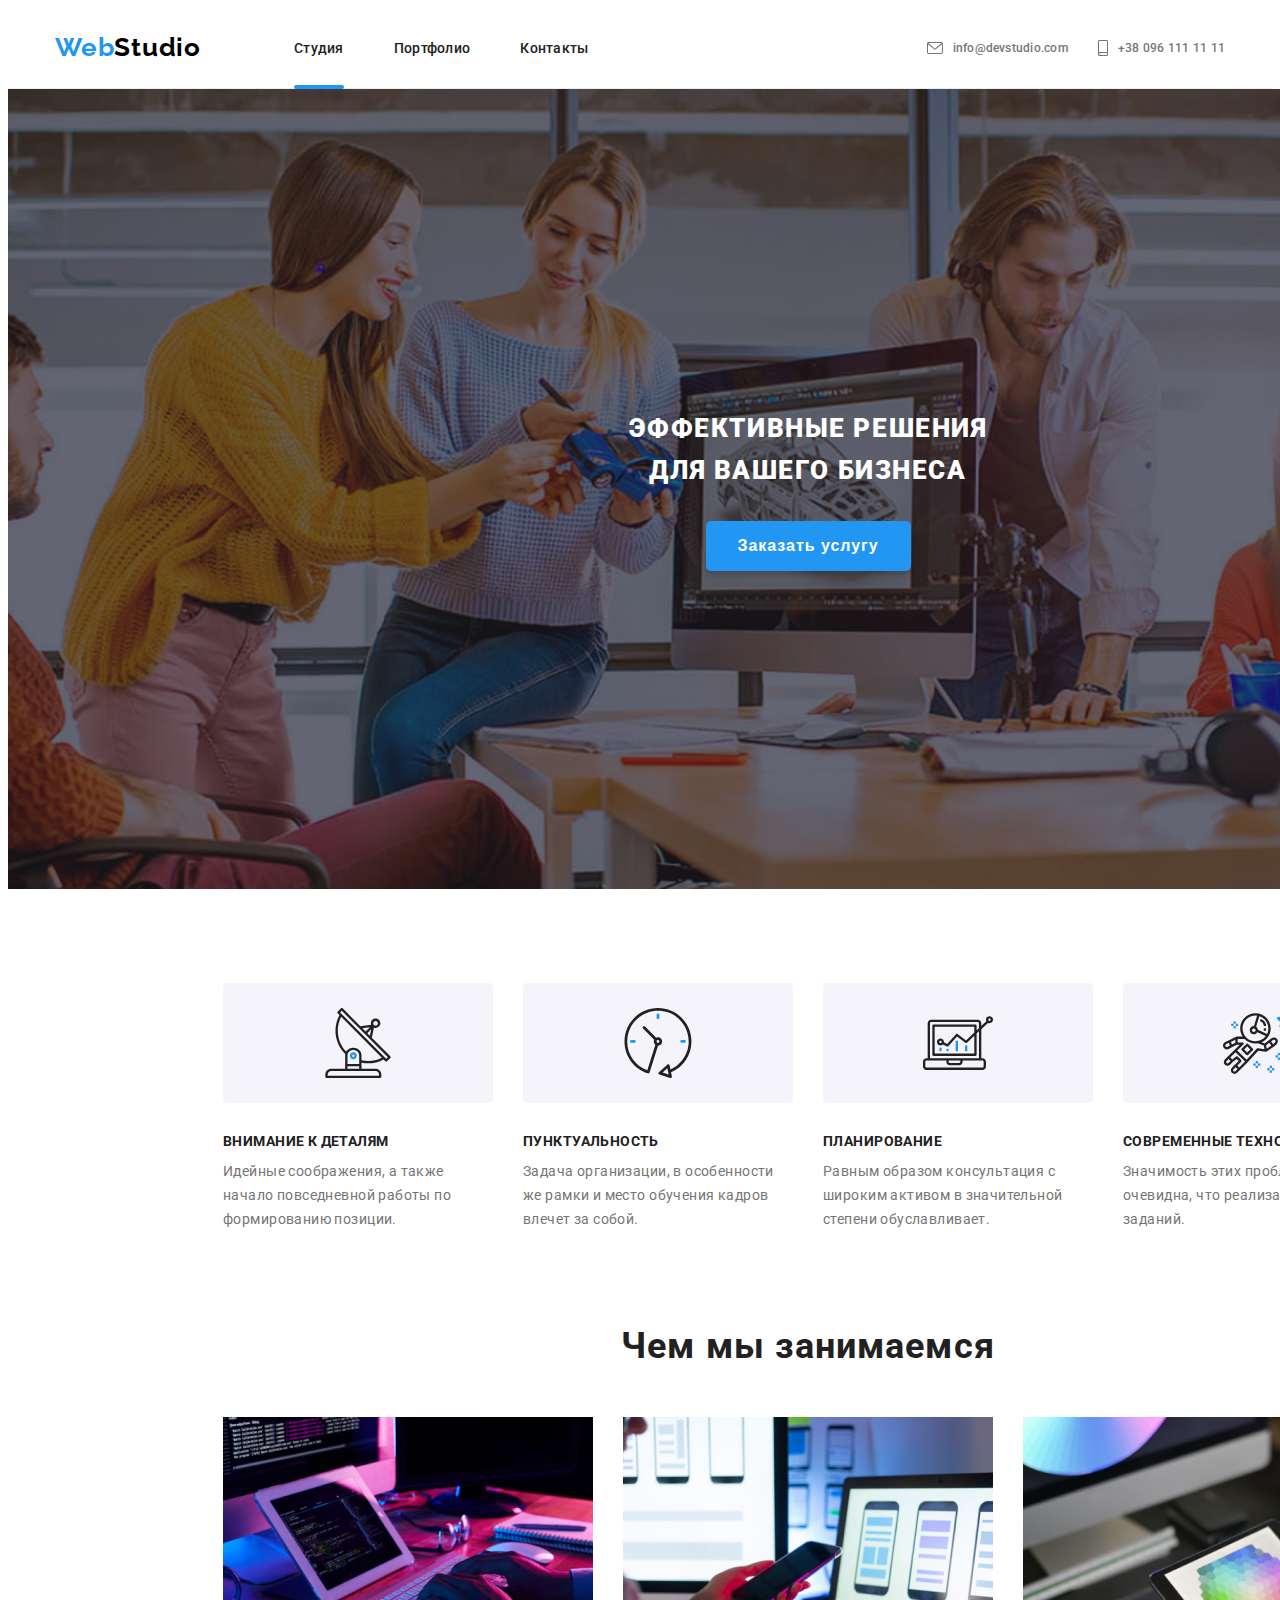
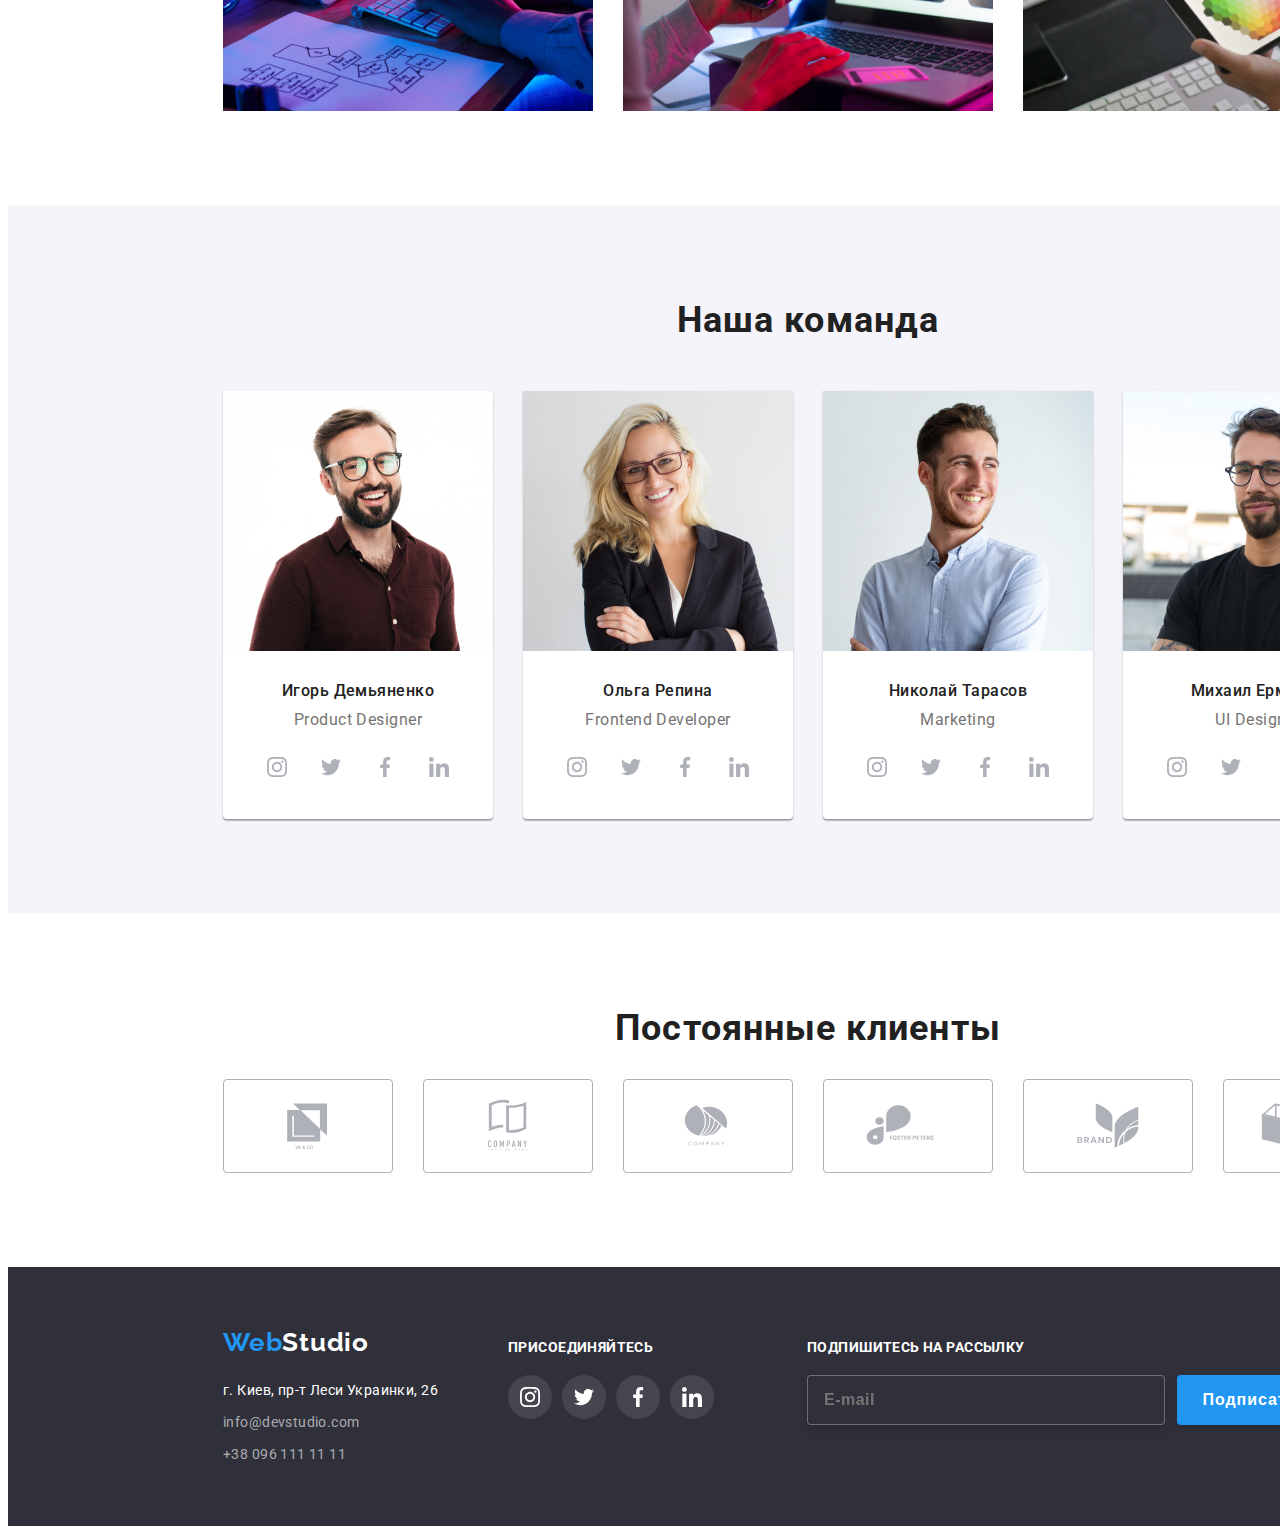
==== index.html @ dd19ccdd "2" ====
<!DOCTYPE html>
<html lang="ru">

<head>
    <meta charset="UTF-8">
    <meta http-equiv="X-UA-Compatible" content="IE=edge">
    <meta name="viewport" content="width=device-width, initial-scale=1.0">
    <title>Web Studio</title>
    <link rel="preconnect" href="https://fonts.googleapis.com">
    <link rel="preconnect" href="https://fonts.gstatic.com" crossorigin>
    <link
        href="https://fonts.googleapis.com/css2?family=Raleway:wght@700&family=Roboto:wght@400;500;700;900&display=swap"
        rel="stylesheet">
    <link rel="stylesheet" href="https://cdnjs.cloudflare.com/ajax/libs/modern-normalize/1.0.0/modern-normalize.min.css"
        integrity="sha512-ISS7cAi1PEhQ8jnbJpJZMd29NlhNj4AWYyLOSp2CE/CsHxTCu+r+t0D2yoJudVrd0/8fTVPUVDzY5Tvli75u/g=="
        crossorigin="anonymous" />
    <link rel="stylesheet" href="./css/main.min.css">

</head>

<body>
    <!-- =======================HEADER========================= -->
    <header class="header">
        <div class="header-nav container">
            <nav class="nav">
                <a href="./index.html" class="logo logo_theme_light">
                    <span class="logo__accent">
                        Web</span>Studio
                </a>
                <ul class="nav__list list">
                    <li class="nav__item">
                        <a href="./index.html" class="nav__link current">Студия</a>
                    </li>
                    <li class="nav__item">
                        <a href="./portfolio.html" class="nav__link">Портфолио</a>
                    </li>
                    <li class="nav__item">
                        <a href="#contact" class="nav__link">Контакты</a>
                    </li>
                </ul>
            </nav>
            <button type="button" class="nav-menu" data-menu-button>
                <svg class="nav-menu__icon">
                    <use href="./images/sprite.svg#icon-menu40px-mobile"></use>
                </svg>
            </button>
            <ul class="header-contact__list">
                <li class="header-contact__item">
                    <a href="mailto:info@devstudio.com" class="header-contact__link">
                        <svg class="header-contact__icon" width="16" height="12">
                            <use href="./images/sprite.svg#icon-mail"></use>
                        </svg>
                        info@devstudio.com
                    </a>
                </li>
                <li class="header-contact__item">
                    <a href="tel:+380961111111" class="header-contact__link">
                        <svg class="header-contact__icon" width="10" height="16">
                            <use href="./images/sprite.svg#icon-tel"></use>
                        </svg>
                        +38 096 111 11 11
                    </a>
                </li>
            </ul>
        </div>
        <div class="mobile-menu" data-menu>
            <button class="mobile-menu__close-button" type="button" data-menu-close>
                <svg class="mobile-menu__close-icon">
                    <use href="./images/sprite.svg#icon-close_40px"></use>
                </svg>
            </button>
            <ul class="mobile-menu__list">
                <li class="mobile-menu__item">
                    <a href="./index.html" class="mobile-menu__link">Студия</a>
                </li>
                <li class="mobile-menu__item">
                    <a href="./portfolio.html" class="mobile-menu__link">Портфолио</a>
                </li>
                <li class="mobile-menu__item">
                    <a href="#contact" class="mobile-menu__link">Контакты</a>
                </li>
            </ul>
            <ul class="mobile-contact__list">
                <li class="mobile-contact__item">
                    <a href="tel:+380961111111" class="mobile-contact__tel">
                        +38 096 111 11 11
                    </a>
                </li>
                <li class="mobile-contact__item">
                    <a href="mailto:info@devstudio.com" class="mobile-contact__mail">
                        info@devstudio.com
                    </a>
                </li>
                <li class="mobile-contact__item">
                    <div class="mobile-social">
                        <ul class="mobile-social__list">
                            <li class="mobile-social__item">
                                <a href="https://www.instagram.com/" target="_blank" rel="noreferrer noopener" class="mobile-social__link">
                                    <svg class="mobile-social__icon">
                                        <use href="./images/sprite.svg#icon-instagram"></use>
                                    </svg>
                                </a>
                            </li>
                            <li class="mobile-social__item">
                                <a href="https://twitter.com/" target="_blank" rel="noreferrer noopener" class="mobile-social__link">
                                    <svg class="mobile-social__icon">
                                        <use href="./images/sprite.svg#icon-twitter"></use>
                                    </svg>
                                </a>
                            </li>
                            <li class="mobile-social__item">
                                <a href="https://www.facebook.com/" target="_blank" rel="noreferrer noopener" class="mobile-social__link">
                                    <svg class="mobile-social__icon">
                                        <use href="./images/sprite.svg#icon-facebook"></use>
                                    </svg> </a>
                            </li>
                            <li class="mobile-social__item">
                                <a href="https://linkedin.com/" target="_blank" rel="noreferrer noopener" class="mobile-social__link">
                                    <svg class="mobile-social__icon">
                                        <use href="./images/sprite.svg#icon-linkedin"></use>
                                    </svg> </a>
                            </li>
                        </ul>
                    </div>
                </li>
            </ul>
            
        </div>
    </header>
    <main>
        <!-- ==========================HERO============================ -->
        <section class="hero section">
            <div class="order container">
                <h1 class="order__title">Эффективные решения<br>для вашего бизнеса</h1>
                <button type="button" class="order__button" data-modal-open>Заказать услугу</button>
            </div>
        </section>
        <!-- ========================CONTENT=============================== -->
        <section class="content section">
            <h2 class="visually-hidden">Prioriti</h2>
            <div class="priority container">
                <ul class="priority__list">
                    <li class="priority__item">
                        <div class="priority__icon">
                            <svg width="70" height="70">
                                <use href="./images/sprite.svg#icon-antenna"></use>
                            </svg>
                        </div>
                        <h3 class="priority__subtitle">Внимание к деталям</h3>
                        <p class="priority__text">Идейные соображения, а также начало повседневной работы по
                            формированию позиции.</p>
                    </li>
                    <li class="priority__item">
                        <div class="priority__icon">
                            <svg width="70" height="70">
                                <use href="./images/sprite.svg#icon-clock"></use>
                            </svg>
                        </div>
                        <h3 class="priority__subtitle">Пунктуальность</h3>
                        <p class="priority__text">Задача организации, в особенности же рамки и место обучения кадров
                            влечет за
                            собой.</p>
                    </li>
                    <li class="priority__item">
                        <div class="priority__icon">
                            <svg width="70" height="70">
                                <use href="./images/sprite.svg#icon-diagram"></use>
                            </svg>
                        </div>
                        <h3 class="priority__subtitle">Планирование</h3>
                        <p class="priority__text">Равным образом консультация с широким активом в значительной степени
                            обуславливает.</p>
                    </li>
                    <li class="priority__item">
                        <div class="priority__icon">
                            <svg width="70" height="70">
                                <use href="./images/sprite.svg#icon-astronaut"></use>
                            </svg>
                        </div>
                        <h3 class="priority__subtitle">Современные технологии</h3>
                        <p class="priority__text">Значимость этих проблем настолько очевидна, что реализация плановых
                            заданий.</p>
                    </li>
                </ul>
            </div>
        </section>
        <!-- ===================================WORK================================= -->
        <section class="work section">
            <div class="box container">
                <h4 class="box__title">Чем мы занимаемся</h4>
                <ul class="box__list">
                    <li class="box__item">
                        <img src="./images/desktop/work-1.jpg" alt="Верстка" width="370">
                        <p class="box__label">Десктопные приложения</p>
                    </li>
                    <li class="box__item">
                        <img src="./images/desktop/work-2.jpg" alt="Дизайн" width="370">
                        <p class="box__label">Мобильные приложения</p>
                    </li>
                    <li class="box__item">
                        <img src="./images/desktop/work-3.jpg" alt="Оформление" width="370">
                        <p class="box__label">Дизайнерские решения</p>
                    </li>
                </ul>
            </div>
        </section>
        <!-- ============================TEAM========================================= -->
        <section class="team section">
            <div class="card container">
                <h5 class="card__title">Наша команда</h5>
                <ul class="card__list">
                    <li class="card__item">
                        <img src="./images/desktop/team-1.jpg" alt="Product Designer" class="card__img">
                        <h6 class="card__subtitle">Игорь Демьяненко</h6>
                        <p class="card__text">Product Designer</p>
                        <div class="social-link">
                            <ul class="social-link__list">
                                <li class="social-link__item">
                                    <a href="https://www.instagram.com/" target="_blank" rel="noreferrer noopener"
                                        class="social-link__link">
                                        <svg class="social-link__icon">
                                            <use href="./images/sprite.svg#icon-instagram"></use>
                                        </svg>
                                    </a>
                                </li>
                                <li class="social-link__item">
                                    <a href="https://twitter.com/" target="_blank" rel="noreferrer noopener"
                                        class="social-link__link">
                                        <svg class="social-link__icon">
                                            <use href="./images/sprite.svg#icon-twitter"></use>
                                        </svg>
                                    </a>
                                </li>
                                <li class="social-link__item">
                                    <a href="https://www.facebook.com/" target="_blank" rel="noreferrer noopener"
                                        class="social-link__link">
                                        <svg class="social-link__icon">
                                            <use href="./images/sprite.svg#icon-facebook"></use>
                                        </svg> </a>
                                </li>
                                <li class="social-link__item">
                                    <a href="https://linkedin.com/" target="_blank" rel="noreferrer noopener"
                                        class="social-link__link">
                                        <svg class="social-link__icon">
                                            <use href="./images/sprite.svg#icon-linkedin"></use>
                                        </svg> </a>
                                </li>
                            </ul>
                        </div>
                    </li>
                    <li class="card__item">
                        <img src="./images/desktop/team-2.jpg" alt="Frontend Developer" class="card__img">
                        <h6 class="card__subtitle">Ольга Репина</h6>
                        <p class="card__text">Frontend Developer</p>
                        <div class="social-link">
                            <ul class="social-link__list">
                                <li class="social-link__item">
                                    <a href="https://www.instagram.com/" target="_blank" rel="noreferrer noopener"
                                        class="social-link__link social__link__instagram">
                                        <svg class="social-link__icon">
                                            <use href="./images/sprite.svg#icon-instagram"></use>
                                        </svg>
                                    </a>
                                </li>
                                <li class="social-link__item">
                                    <a href="https://twitter.com/" target="_blank" rel="noreferrer noopener"
                                        class="social-link__link social__link__twitter">
                                        <svg class="social-link__icon">
                                            <use href="./images/sprite.svg#icon-twitter"></use>
                                        </svg>
                                    </a>
                                </li>
                                <li class="social-link__item">
                                    <a href="https://www.facebook.com/" target="_blank" rel="noreferrer noopener"
                                        class="social-link__link social__link__facebook">
                                        <svg class="social-link__icon">
                                            <use href="./images/sprite.svg#icon-facebook"></use>
                                        </svg> </a>
                                </li>
                                <li class="social-link__item">
                                    <a href="https://linkedin.com/" target="_blank" rel="noreferrer noopener"
                                        class="social-link__link social__link__linkedin">
                                        <svg class="social-link__icon">
                                            <use href="./images/sprite.svg#icon-linkedin"></use>
                                        </svg> </a>
                                </li>
                            </ul>
                        </div>
                    </li>
                    <li class="card__item">
                        <img src="./images/desktop/team-3.jpg" alt="Marketing" class="card__img">
                        <h6 class="card__subtitle">Николай Тарасов</h6>
                        <p class="card__text">Marketing</p>
                        <div class="social-link">
                            <ul class="social-link__list">
                                <li class="social-link__item">
                                    <a href="https://www.instagram.com/" target="_blank" rel="noreferrer noopener"
                                        class="social-link__link social__link__instagram">
                                        <svg class="social-link__icon">
                                            <use href="./images/sprite.svg#icon-instagram"></use>
                                        </svg>
                                    </a>
                                </li>
                                <li class="social-link__item">
                                    <a href="https://twitter.com/" target="_blank" rel="noreferrer noopener"
                                        class="social-link__link social__link__twitter">
                                        <svg class="social-link__icon">
                                            <use href="./images/sprite.svg#icon-twitter"></use>
                                        </svg>
                                    </a>
                                </li>
                                <li class="social-link__item">
                                    <a href="https://www.facebook.com/" target="_blank" rel="noreferrer noopener"
                                        class="social-link__link social__link__facebook">
                                        <svg class="social-link__icon">
                                            <use href="./images/sprite.svg#icon-facebook"></use>
                                        </svg> </a>
                                </li>
                                <li class="social-link__item">
                                    <a href="https://linkedin.com/" target="_blank" rel="noreferrer noopener"
                                        class="social-link__link social__link__linkedin">
                                        <svg class="social-link__icon">
                                            <use href="./images/sprite.svg#icon-linkedin"></use>
                                        </svg> </a>
                                </li>
                            </ul>
                        </div>
                    </li>
                    <li class="card__item">
                        <img src="./images/desktop/team-4.jpg" alt="UI Designer" class="card__img">
                        <h6 class="card__subtitle">Михаил Ермаков</h6>
                        <p class="card__text">UI Designer</p>
                        <div class="social-link">
                            <ul class="social-link__list">
                                <li class="social-link__item">
                                    <a href="https://www.instagram.com/" target="_blank" rel="noreferrer noopener"
                                        class="social-link__link social__link__instagram">
                                        <svg class="social-link__icon">
                                            <use href="./images/sprite.svg#icon-instagram"></use>
                                        </svg>
                                    </a>
                                </li>
                                <li class="social-link__item">
                                    <a href="https://twitter.com/" target="_blank" rel="noreferrer noopener"
                                        class="social-link__link social__link__twitter">
                                        <svg class="social-link__icon">
                                            <use href="./images/sprite.svg#icon-twitter"></use>
                                        </svg>
                                    </a>
                                </li>
                                <li class="social-link__item">
                                    <a href="https://www.facebook.com/" target="_blank" rel="noreferrer noopener"
                                        class="social-link__link social__link__facebook">
                                        <svg class="social-link__icon">
                                            <use href="./images/sprite.svg#icon-facebook"></use>
                                        </svg> </a>
                                </li>
                                <li class="social-link__item">
                                    <a href="https://linkedin.com/" target="_blank" rel="noreferrer noopener"
                                        class="social-link__link social__link__linkedin">
                                        <svg class="social-link__icon">
                                            <use href="./images/sprite.svg#icon-linkedin"></use>
                                        </svg> </a>
                                </li>
                            </ul>
                        </div>
                    </li>
                </ul>
            </div>
        </section>
        <!-- ============================CUSTUMERS============================================ -->
        <section class="customers section">
            <div class="client container">
                <h5 class="client__title">Постоянные клиенты</h5>
                <ul class="client__list">
                    <li class="client__item">
                        <a href="" class="client__link" target="_blank" rel="noreferrer noopener">
                            <svg class="client__icon">
                                <use href="./images/sprite.svg#icon-client1"></use>
                            </svg>
                        </a>
                    </li>
                    <li class="client__item">
                        <a href="" class="client__link" target="_blank" rel="noreferrer noopener">
                            <svg class="client__icon">
                                <use href="./images/sprite.svg#icon-client2"></use>
                            </svg>
                        </a>
                    </li>
                    <li class="client__item">
                        <a href="" class="client__link" target="_blank" rel="noreferrer noopener">
                            <svg class="client__icon">
                                <use href="./images/sprite.svg#icon-client3"></use>
                            </svg>
                        </a>
                    </li>
                    <li class="client__item">
                        <a href="" class="client__link" target="_blank" rel="noreferrer noopener">
                            <svg class="client__icon">
                                <use href="./images/sprite.svg#icon-client4"></use>
                            </svg>
                        </a>
                    </li>
                    <li class="client__item">
                        <a href="" class="client__link" target="_blank" rel="noreferrer noopener">
                            <svg class="client__icon">
                                <use href="./images/sprite.svg#icon-client5"></use>
                            </svg>
                        </a>
                    </li>
                    <li class="client__item">
                        <a href="" class="client__link" target="_blank" rel="noreferrer noopener">
                            <svg class="client__icon">
                                <use href="./images/sprite.svg#icon-client6"></use>
                            </svg>
                        </a>
                    </li>
                </ul>
            </div>
        </section>
    </main>
    <!-- ============================FOOTER====================================== -->
    <footer class="footer section">
        <div class="footer-wrapper container">
            <div class="footer-contacts-wrapper">
                <div class="footer-contacts">
                    <a href="./index.html" class="logo logo_theme_dark">
                        <span class="logo__accent">Web</span>Studio
                    </a>
                    <address class="address">
                        <ul class="footer-contacts__list" id="contact">
                            <li class="footer-contacts__item">
                                г. Киев, пр-т Леси Украинки, 26
                            </li>
                            <li class="footer-contacts__item">
                                <a href="mailto:info@devstudio.com" class="footer-contacts__link">info@devstudio.com</a>
                            </li>
                            <li class="footer-contacts__item">
                                <a href="tel:+380961111111" class="footer-contacts__link">+38 096 111 11 11</a>
                            </li>
                        </ul>
                    </address>
                </div>
                <div class="footer-social-link">
                    <h3 class="footer-social-link__title">присоединяйтесь</h3>
                    <div class="footer-social">
                        <ul class="footer-social__list">
                            <li class="footer-social__item">
                                <a href="https://www.instagram.com/" target="_blank" rel="noreferrer noopener"
                                    class="footer-social__link">
                                    <svg class="footer-social__icon">
                                        <use href="./images/sprite.svg#icon-instagram"></use>
                                    </svg>
                                </a>
                            </li>
                            <li class="footer-social__item">
                                <a href="https://twitter.com/" target="_blank" rel="noreferrer noopener"
                                    class="footer-social__link">
                                    <svg class="footer-social__icon">
                                        <use href="./images/sprite.svg#icon-twitter"></use>
                                    </svg>
                                </a>
                            </li>
                            <li class="footer-social__item">
                                <a href="https://www.facebook.com/" target="_blank" rel="noreferrer noopener"
                                    class="footer-social__link">
                                    <svg class="footer-social__icon">
                                        <use href="./images/sprite.svg#icon-facebook"></use>
                                    </svg> </a>
                            </li>
                            <li class="footer-social__item">
                                <a href="https://linkedin.com/" target="_blank" rel="noreferrer noopener"
                                    class="footer-social__link">
                                    <svg class="footer-social__icon">
                                        <use href="./images/sprite.svg#icon-linkedin"></use>
                                    </svg> </a>
                            </li>
                        </ul>
                    </div>
                </div>
            </div>
            <div class="footer-subscribe">
                <form class="footer-subscribe__form">
                    <h3 class="footer-subscribe__title">Подпишитесь на рассылку</h3>
                    <div class="footer-subscribe__wrapper">
                        <input type="email" name="email" class="footer-subscribe__input" placeholder="E-mail"
                            id="user_email_sub" required>
                        <button type="submit" class="footer-subscribe__button">Подписаться
                            <svg class="footer-subscribe__icon">
                                <use href="./images/sprite.svg#icon-send"></use>
                            </svg>
                        </button>
                    </div>
                </form>
            </div>
        </div>
    </footer>
    <!-- ==================MODAL============================ -->
    <div class="backdrop is-hidden" data-modal>
        <a href="" class="backdrop-close" data-modal-close-link></a>
        <div class="modal">
            <button class="modal__button" data-modal-close>
                <svg class="modal__icon" width="11" height="11">
                    <use href="./images/sprite.svg#icon-x-close"></use>
                </svg>
            </button>
            <div class="contact-form">
                <form class="modal-form">
                    <b>Оставьте свои данные, мы вам перезвоним</b>
                    <label for="user_name" class="contact-form__label">
                        Имя
                        <span class="contact-form__wrapper">
                            <input type="text" name="firstName" class="contact-form__input" id="user_name" autofocus
                                required minlength="4">
                            <svg class="modal-form__icon">
                                <use href="./images/sprite.svg#icon-user"></use>
                            </svg>
                        </span>
                    </label>
                    <label for="user_phone" class="contact-form__label">
                        Телефон
                        <span class="contact-form__wrapper">
                            <input type="tel" name="phone" class="contact-form__input" id="user_phone" required
                                pattern="[0-9]{3}-[0-9]{3}-[0-9]{2}-[0-9]{2}" title="096-000-00-00">
                            <svg class="modal-form__icon" width="12" height="12">
                                <use href="./images/sprite.svg#icon-phone"></use>
                            </svg>
                        </span>
                    </label>
                    <label for="user_email" class="contact-form__label">
                        Почта
                        <span class="contact-form__wrapper">
                            <input type="email" name="email" class="contact-form__input" id="user_email">
                            <svg class="modal-form__icon" width="12" height="12">
                                <use href="./images/sprite.svg#icon-email"></use>
                            </svg>
                        </span>
                    </label>
                    <label for="user_text" class="contact-form__label">
                        Комментарий
                        <textarea name="user-message" class="contact-form__massege" placeholder="Введите текст"
                            id="user_text"></textarea>
                    </label>
                    <input type="checkbox" name="user-term" id="user-term" value="" class="modal-form-term visually-hidden">
                    <label for="user-term" class="modal-form-checkbox">
                        Соглашаюсь с рассылкой и принимаю&nbsp;<a href="" class="term">Условия договора</a>
                    </label>
                    <button type="submit" class="button-form">Отправить</button>
                </form>
            </div>
        </div>
    </div>
    <script src="./js/modal.js"></script>
    <script src="./js/mobile-menu.js"></script>

</body>

</html>
---- css/main.min.css ----
:root{--brand-color: #2196F3;--title-text-color: #212121;--primary-text-color: #757575;--secondary-text-color: #212121;--primary-bg-color: #ffffff;--logo-font-family: "Raleway";--primary-font-family: "Roboto";--transition-property: 300ms cubic-bezier(0.4, 0, 0.2, 1)}.visually-hidden{position:absolute !important;clip:rect(1px 1px 1px 1px);clip:rect(1px, 1px, 1px, 1px);padding:0 !important;border:0 !important;height:1px !important;width:1px !important;overflow:hidden}*,*::before,*::after{-webkit-box-sizing:border-box;box-sizing:border-box}body{background-color:var(--primary-bg-color);font-family:"Roboto",sans-serif;font-weight:400;font-size:14px;line-height:1.7142857143;letter-spacing:.03em}img{display:block;max-width:100%}h1,h2,h3,h4,h5,h6,p{margin:0px;padding:0px;color:var(--primary-text-color)}a{text-decoration:none}ul{list-style:none;margin:0px;padding:0px}.list{list-style:none}.section{min-width:320px;margin:0 auto;padding:0}@media screen and (min-width: 480px){.section{width:480px}}@media screen and (min-width: 768px){.section{width:768px}}@media screen and (min-width: 1200px){.section{width:1600px}}.container{min-width:320px;margin:0 auto;padding-left:15px;padding-right:15px}@media screen and (min-width: 480px){.container{width:480px}}@media screen and (min-width: 768px){.container{width:768px}}@media screen and (min-width: 1200px){.container{width:1200px}}.logo{cursor:default;font-family:var(--logo-font-family);font-weight:700;font-size:24px;line-height:1.1666666667;letter-spacing:.03em;text-decoration:none}.logo_theme_light{color:#000}.logo_theme_dark{color:#fff}.logo__accent{color:var(--brand-color)}@media screen and (min-width: 1200px){.logo{font-weight:700;font-size:26px;line-height:1.1923076923;letter-spacing:.03em}}.backdrop{position:fixed;top:0;left:0;width:100%;height:100%;background-color:rgba(0,0,0,.4);z-index:5;-webkit-transition:all 400ms linear;transition:all 400ms linear}.backdrop-close{position:fixed;top:0;bottom:0;left:0;right:0}.modal{width:100%;max-width:450px;height:609px;padding:40px;position:absolute;top:50%;left:50%;-webkit-transform:translate(-50%, -50%);transform:translate(-50%, -50%);background:#fff;-webkit-box-shadow:0px 1px 3px rgba(0,0,0,.12),0px 1px 1px rgba(0,0,0,.14),0px 2px 1px rgba(0,0,0,.2);box-shadow:0px 1px 3px rgba(0,0,0,.12),0px 1px 1px rgba(0,0,0,.14),0px 2px 1px rgba(0,0,0,.2);border-radius:4px}@media screen and (min-width: 1200px){.modal{max-width:528px;height:581px}}.modal__button{display:-webkit-box;display:-ms-flexbox;display:flex;-webkit-box-pack:center;-ms-flex-pack:center;justify-content:center;-webkit-box-align:center;-ms-flex-align:center;align-items:center;position:absolute;top:8px;right:8px;width:30px;height:30px;border-radius:50%;background:#fff;border:1px solid rgba(0,0,0,.1);cursor:pointer}.is-hidden{opacity:0;visibility:hidden;pointer-events:none}.modal-form{display:-webkit-box;display:-ms-flexbox;display:flex;-webkit-box-orient:vertical;-webkit-box-direction:normal;-ms-flex-direction:column;flex-direction:column}.modal-form b{margin-bottom:12px;font-weight:700;font-size:20px;line-height:1.5;letter-spacing:.03em;text-align:center;color:var(--title-text-color)}.modal-form__icon{fill:#000;width:18px;height:18px;position:absolute;top:50%;left:15px;-webkit-transform:translateY(-50%);transform:translateY(-50%);-webkit-transition:fill 250ms linear;transition:fill 250ms linear}.contact-form{display:-webkit-box;display:-ms-flexbox;display:flex;-webkit-box-orient:vertical;-webkit-box-direction:normal;-ms-flex-direction:column;flex-direction:column}.contact-form__label{font-weight:400;font-size:12px;line-height:1.1666666667;letter-spacing:.01em;margin-bottom:10px;color:#757575}.contact-form__wrapper{display:block;position:relative;margin-top:4px}.contact-form__input{width:100%;height:40px;padding-left:42px;border:1px solid rgba(33,33,33,.2);border-radius:4px;-webkit-transition:border-color 250ms linear;transition:border-color 250ms linear;cursor:pointer}.contact-form__input:focus{outline:none;border-color:var(--brand-color)}.contact-form__input:focus+.modal-form__icon{fill:var(--brand-color)}.contact-form__massege{width:100%;height:120px;resize:none;margin-top:4px;padding:12px 16px;border:1px solid rgba(33,33,33,.2);border-radius:4px;-webkit-transition:border-color 250ms linear;transition:border-color 250ms linear}.contact-form__massege::-webkit-input-placeholder{color:rgba(117,117,117,.5)}.contact-form__massege::-moz-placeholder{color:rgba(117,117,117,.5)}.contact-form__massege:-ms-input-placeholder{color:rgba(117,117,117,.5)}.contact-form__massege::-ms-input-placeholder{color:rgba(117,117,117,.5)}.contact-form__massege::placeholder{color:rgba(117,117,117,.5)}.contact-form__massege:focus{outline:none;border-color:var(--brand-color)}.modal-form-checkbox{display:-webkit-box;display:-ms-flexbox;display:flex;-ms-flex-wrap:nowrap;flex-wrap:nowrap;-webkit-box-align:center;-ms-flex-align:center;align-items:center;text-align:center;font-weight:400;font-size:10px;line-height:1.2;letter-spacing:.01em;color:#757575;min-width:310px}@media screen and (min-width: 380px){.modal-form-checkbox{-webkit-box-pack:center;-ms-flex-pack:center;justify-content:center}}@media screen and (min-width: 768px){.modal-form-checkbox{font-weight:400;font-size:12px;line-height:1.1666666667;letter-spacing:.03em}}@media screen and (min-width: 1200px){.modal-form-checkbox{font-weight:400;font-size:14px;line-height:1.7142857143;letter-spacing:.03em}}.modal-form-checkbox:hover{color:var(--brand-color)}.modal-form-checkbox::before{content:"";display:inline-block;width:16px;height:16px;margin-right:8px;border:1px solid #000;border-radius:2px;cursor:pointer}.modal-form-term:checked+.modal-form-checkbox::before{background-image:url("../images/icon-check.svg");background-position:center;background-size:contain;background-color:var(--brand-color);border-color:var(--brand-color)}.modal-form-term:focus+.modal-form-checkbox::before,.modal-form-term:hover+.modal-form-checkbox::before{-webkit-box-shadow:0 0 2px var(--brand-color);box-shadow:0 0 2px var(--brand-color)}.term{color:var(--brand-color);position:relative;font-weight:400;font-size:10px;line-height:1.2;letter-spacing:.01em;text-decoration:underline}@media screen and (min-width: 768px){.term{font-weight:400;font-size:12px;line-height:1.1666666667;letter-spacing:.03em}}@media screen and (min-width: 1200px){.term{font-weight:400;font-size:14px;line-height:1.7142857143;letter-spacing:.03em}}.button-form{margin-top:31px;width:200px;height:50px;-ms-flex-item-align:center;align-self:center;background-color:#188ce8;-webkit-box-shadow:0px 4px 4px rgba(0,0,0,.15);box-shadow:0px 4px 4px rgba(0,0,0,.15);border-radius:4px;border:none;-webkit-box-shadow:0 7px #a5a5a5;box-shadow:0 7px #a5a5a5;font-weight:700;font-size:16px;line-height:1.875;letter-spacing:.06em;color:#fff;-webkit-transition:-webkit-transform var(--transition-property);transition:-webkit-transform var(--transition-property);transition:transform var(--transition-property);transition:transform var(--transition-property), -webkit-transform var(--transition-property);-webkit-transition:-webkit-box-shadow var(--transition-property);transition:-webkit-box-shadow var(--transition-property);transition:box-shadow var(--transition-property);transition:box-shadow var(--transition-property), -webkit-box-shadow var(--transition-property)}.button-form:hover{background-color:#0981e4}.button-form:active{background-color:#0981e4;-webkit-box-shadow:0 5px #666;box-shadow:0 5px #666;-webkit-transform:translateY(3px);transform:translateY(3px)}.header{border-bottom:1px solid #ececec}.header-nav{padding-top:10px;padding-bottom:10px;display:-webkit-box;display:-ms-flexbox;display:flex;-webkit-box-align:center;-ms-flex-align:center;align-items:center;-webkit-box-pack:justify;-ms-flex-pack:justify;justify-content:space-between}.nav__list{display:none}.header-contact__list{display:none}.nav-menu{border:0;background-color:#fff;padding:0}.nav-menu__icon{border:0;width:40px;height:40px}.nav-menu:hover .nav-menu__icon{fill:var(--brand-color)}.mobile-menu{position:fixed;top:0;left:0;width:100vw;height:100vh;background-color:#fff;padding:48px 40px;display:-webkit-box;display:-ms-flexbox;display:flex;-webkit-box-orient:vertical;-webkit-box-direction:normal;-ms-flex-direction:column;flex-direction:column;-webkit-box-pack:justify;-ms-flex-pack:justify;justify-content:space-between;-webkit-transform:translateY(-200%);transform:translateY(-200%);-webkit-transition:-webkit-transform 250ms linear;transition:-webkit-transform 250ms linear;transition:transform 250ms linear;transition:transform 250ms linear, -webkit-transform 250ms linear}.mobile-menu__close-button{position:absolute;top:10px;right:15px;border:0;background-color:#fff;padding:0}.mobile-menu__close-icon{border:0;width:40px;height:40px}.mobile-menu__close-button:hover .mobile-menu__close-icon{fill:var(--brand-color)}.mobile-menu__list{display:-webkit-box;display:-ms-flexbox;display:flex;-webkit-box-orient:vertical;-webkit-box-direction:normal;-ms-flex-direction:column;flex-direction:column;gap:32px}.mobile-menu__link{font-weight:500;font-size:40px;line-height:1.175;letter-spacing:.02em;color:var(--secondary-text-color)}.mobile-menu__link:hover{color:var(--brand-color)}.is-open{-webkit-transform:translateY(0);transform:translateY(0)}.mobile-contact__list{display:-webkit-box;display:-ms-flexbox;display:flex;-webkit-box-orient:vertical;-webkit-box-direction:normal;-ms-flex-direction:column;flex-direction:column;gap:32px;padding-bottom:10%}.mobile-contact__item{font-weight:500;font-size:24px;line-height:1.1666666667;letter-spacing:.02em;max-width:480px;min-width:300px}.mobile-contact__tel{font-weight:400;font-size:34px;line-height:1.1764705882;letter-spacing:.02em;color:var(--brand-color)}.mobile-contact__mail{color:var(--primary-text-color)}.mobile-social__list{display:-webkit-box;display:-ms-flexbox;display:flex;-ms-flex-pack:distribute;justify-content:space-around}.mobile-social__link{display:-webkit-box;display:-ms-flexbox;display:flex;-webkit-box-pack:center;-ms-flex-pack:center;justify-content:center;-webkit-box-align:center;-ms-flex-align:center;align-items:center;width:44px;height:44px;border-radius:50%;border:1px solid var(--brand-color)}.mobile-social__icon{width:27px;height:27px;fill:var(--brand-color)}@media screen and (min-width: 768px){.mobile-menu{display:none}.nav-menu{display:none}.header{padding-top:0px;padding-bottom:0px}.header-nav{padding-top:21px;padding-bottom:21px}.nav{display:-webkit-box;display:-ms-flexbox;display:flex;-webkit-box-pack:space-evenly;-ms-flex-pack:space-evenly;justify-content:space-evenly}.nav__list{display:-webkit-box;display:-ms-flexbox;display:flex;-ms-flex-wrap:nowrap;flex-wrap:nowrap;-webkit-box-pack:space-evenly;-ms-flex-pack:space-evenly;justify-content:space-evenly;gap:50px;-webkit-box-align:center;-ms-flex-align:center;align-items:center;padding-left:88px}.nav__link{position:relative;font-weight:500;font-size:14px;line-height:1.1428571429;letter-spacing:.02em;color:var(--title-text-color);-webkit-transition:color var(--transition-property);transition:color var(--transition-property)}.nav__link:hover,.nav__link:focus{color:var(--brand-color)}.current::after{content:"";position:absolute;left:0;top:46px;display:block;width:100%;height:4px;border-radius:2px;background-color:var(--brand-color)}.header-contact__list{display:-webkit-box;display:-ms-flexbox;display:flex;-webkit-box-orient:vertical;-webkit-box-direction:normal;-ms-flex-direction:column;flex-direction:column;-webkit-box-pack:space-evenly;-ms-flex-pack:space-evenly;justify-content:space-evenly;gap:10px;-webkit-box-align:start;-ms-flex-align:start;align-items:flex-start}.header-contact__item{display:-webkit-box;display:-ms-flexbox;display:flex;-webkit-box-align:baseline;-ms-flex-align:baseline;align-items:baseline;-webkit-box-pack:center;-ms-flex-pack:center;justify-content:center;text-decoration:none}.header-contact__link{display:-webkit-box;display:-ms-flexbox;display:flex;-webkit-box-align:center;-ms-flex-align:center;align-items:center;font-weight:500;font-size:12px;line-height:1.1666666667;letter-spacing:.02em;color:#757575;fill:#757575;-webkit-transition:color var(--transition-property);transition:color var(--transition-property)}.header-contact__link:hover,.header-contact__link:focus{color:var(--brand-color);fill:var(--brand-color)}.header-contact__icon{margin-right:8px}}@media screen and (min-width: 1200px){.header-nav{padding-top:24px;padding-bottom:25px}.nav__list{padding-left:93px}.current::after{top:45px}.header-contact__list{-webkit-box-orient:horizontal;-webkit-box-direction:normal;-ms-flex-direction:row;flex-direction:row;gap:30px;-webkit-box-align:center;-ms-flex-align:center;align-items:center}.header-contact__icon{margin-right:10px}}.hero{background:rgba(47,48,58,.4);background-image:-webkit-gradient(linear, left top, right top, from(rgba(47, 48, 58, 0.4)), to(rgba(47, 48, 58, 0.4))),url(.././images/desktop/hero.jpg);background-image:linear-gradient(to right, rgba(47, 48, 58, 0.4), rgba(47, 48, 58, 0.4)),url(.././images/desktop/hero.jpg);background-size:cover;background-position:center;text-align:center}.order{display:block;text-align:center;padding-top:118px;padding-bottom:118px}.order__title{color:#fff;font-weight:900;font-size:26px;line-height:1.6153846154;letter-spacing:.06em;text-transform:uppercase}.order__button{margin-top:30px;padding-top:10px;padding-bottom:10px;padding-left:32px;padding-right:32px;border:0;background:var(--brand-color);-webkit-box-shadow:0px 4px 4px rgba(0,0,0,.15);box-shadow:0px 4px 4px rgba(0,0,0,.15);border-radius:5px;cursor:pointer;color:#fff;font-weight:700;font-size:16px;line-height:1.875;letter-spacing:.06em;-webkit-transition-property:-webkit-transform;transition-property:-webkit-transform;transition-property:transform;transition-property:transform, -webkit-transform;-webkit-transition-duration:300ms;transition-duration:300ms}.order__button:hover,.order__button:focus{-webkit-transform:scale(1.1);transform:scale(1.1)}@media screen and (min-width: 1200px){.hero{padding-top:200px;padding-bottom:200px;margin-bottom:47px}}.content{margin-top:60px}.priority__list{display:-webkit-box;display:-ms-flexbox;display:flex;-webkit-box-orient:vertical;-webkit-box-direction:normal;-ms-flex-direction:column;flex-direction:column;gap:30px}.priority__item{display:block}.priority__icon{display:-webkit-box;display:-ms-flexbox;display:flex;-webkit-box-pack:center;-ms-flex-pack:center;justify-content:center;-webkit-box-align:center;-ms-flex-align:center;align-items:center;width:100%;height:120px;margin-bottom:30px;-o-object-fit:none;object-fit:none;border-radius:4px;background:#f5f4fa}.priority__subtitle{margin-top:0;margin-bottom:10px;font-weight:700;font-size:14px;line-height:1.1428571429;letter-spacing:.03em;text-align:center;text-transform:uppercase;color:var(--title-text-color)}@media screen and (min-width: 768px){.priority__list{-webkit-box-orient:horizontal;-webkit-box-direction:normal;-ms-flex-direction:row;flex-direction:row;-ms-flex-wrap:wrap;flex-wrap:wrap;gap:30px}.priority__item{width:calc((100% - 30px)/2)}.priority__item:nth-child(2n){margin-right:0px}.priority__subtitle{text-align:start}}@media screen and (min-width: 1200px){.content{margin-top:94px}.priority__list{display:-webkit-box;display:-ms-flexbox;display:flex;-webkit-box-orient:horizontal;-webkit-box-direction:normal;-ms-flex-direction:row;flex-direction:row;-ms-flex-wrap:nowrap;flex-wrap:nowrap}.priority__item{display:block;width:calc((100% - 90px)/4)}.priority__item:nth-child(4n){margin-right:0px}}.work{display:none}@media screen and (min-width: 1200px){.work{display:block;margin-top:94px}.box__title{margin-bottom:50px;font-weight:700;font-size:36px;line-height:1.1666666667;letter-spacing:.03em;text-align:center;color:var(--title-text-color)}.box__list{display:-webkit-box;display:-ms-flexbox;display:flex;-ms-flex-wrap:nowrap;flex-wrap:nowrap;gap:30px}.box__item{position:relative;overflow:hidden;z-index:1}.box__label{position:absolute;bottom:0;left:0;margin:0;padding-top:27px;padding-bottom:27px;width:100%;z-index:2;-webkit-transform:translateY(100%);transform:translateY(100%);-webkit-transition:-webkit-transform 500ms cubic-bezier(0.4, 0, 0.2, 1);transition:-webkit-transform 500ms cubic-bezier(0.4, 0, 0.2, 1);transition:transform 500ms cubic-bezier(0.4, 0, 0.2, 1);transition:transform 500ms cubic-bezier(0.4, 0, 0.2, 1), -webkit-transform 500ms cubic-bezier(0.4, 0, 0.2, 1);text-align:center;line-height:16px;text-align:center;letter-spacing:.03em;text-transform:uppercase;background-color:rgba(47,48,58,.8);color:#fff}.box__list:hover .box__label{-webkit-transform:translateY(0);transform:translateY(0)}}.team{background-color:#f5f4fa;background-position:center;margin-top:60px}.card{padding-top:60px;padding-bottom:60px}.card__title{font-weight:700;font-size:36px;line-height:1.1666666667;letter-spacing:.03em;text-align:center;color:var(--title-text-color)}.card__list{margin-top:30px;display:-webkit-box;display:-ms-flexbox;display:flex;-webkit-box-orient:vertical;-webkit-box-direction:normal;-ms-flex-direction:column;flex-direction:column;gap:30px}.card__item{display:block;text-align:center;max-width:100%;background:#fff;-webkit-box-shadow:0px 1px 3px rgba(0,0,0,.12),0px 1px 1px rgba(0,0,0,.14),0px 2px 1px rgba(0,0,0,.2);box-shadow:0px 1px 3px rgba(0,0,0,.12),0px 1px 1px rgba(0,0,0,.14),0px 2px 1px rgba(0,0,0,.2);border-radius:0px 0px 4px 4px}.card__img{-o-object-fit:cover;object-fit:cover;width:450px;height:460px}.card__subtitle{margin-top:30px;margin-bottom:10px;font-weight:500;font-size:16px;line-height:1.1875;letter-spacing:.03em;color:var(--title-text-color)}.card__text{font-weight:400;font-size:16px;line-height:1.1875;letter-spacing:.03em;color:var(--primary-text-color)}.social-link{display:-webkit-box;display:-ms-flexbox;display:flex;-webkit-box-pack:center;-ms-flex-pack:center;justify-content:center;margin-top:16px;margin-bottom:24px}.social-link__list{display:-webkit-box;display:-ms-flexbox;display:flex;margin:0px;gap:10px;-webkit-box-pack:center;-ms-flex-pack:center;justify-content:center}.social-link__link{display:-webkit-box;display:-ms-flexbox;display:flex;-webkit-box-pack:center;-ms-flex-pack:center;justify-content:center;-webkit-box-align:center;-ms-flex-align:center;align-items:center;width:44px;height:44px;border-radius:50%;-webkit-transition:background-color var(--transition-property);transition:background-color var(--transition-property)}.social-link__link:hover,.social-link__link:focus{background-color:var(--brand-color)}.social-link__icon{fill:#afb1b8;width:20px;height:20px;-webkit-transition:fill var(--transition-property);transition:fill var(--transition-property)}.social-link__link:hover .social-link__icon,.social-link__link:focus .social-link__icon{fill:#fff}@media screen and (min-width: 768px){.card__list{-webkit-box-orient:horizontal;-webkit-box-direction:normal;-ms-flex-direction:row;flex-direction:row;-ms-flex-wrap:wrap;flex-wrap:wrap}.card__item{width:calc((100% - 60px)/2)}.card__item:nth-child(2n){margin-right:0px}}@media screen and (min-width: 1200px){.team{margin-top:94px}.card{padding-top:94px;padding-bottom:94px}.card__list{margin-top:50px;-webkit-box-orient:horizontal;-webkit-box-direction:normal;-ms-flex-direction:row;flex-direction:row;-ms-flex-wrap:nowrap;flex-wrap:nowrap}.card__item{width:calc((100% - 90px)/4)}.card__item:nth-child(4n){margin-right:0px}.card__img{width:270px;height:260px}.social-link{display:block;margin-bottom:30px}}.customers{background-color:#fff;background-position:center}.client{margin-top:60px;margin-bottom:60px}.client__title{font-weight:700;font-size:36px;line-height:1.1666666667;letter-spacing:.03em;text-align:center;color:var(--title-text-color)}.client__list{margin-top:30px;display:-webkit-box;display:-ms-flexbox;display:flex;-ms-flex-wrap:wrap;flex-wrap:wrap;gap:30px}.client__item{display:block;border:1px solid #afb1b8;border-radius:4px;padding-left:32px;padding-right:32px;padding-top:16px;padding-bottom:16px;cursor:pointer;width:calc((100% - 30px)/2)}.client__item:nth-child(2n){margin-right:0px}.client__item:hover,.client__item:focus{border:1px solid var(--brand-color)}.client__link{display:-webkit-box;display:-ms-flexbox;display:flex;-webkit-box-pack:center;-ms-flex-pack:center;justify-content:center;-webkit-box-align:center;-ms-flex-align:center;align-items:center}.client__icon{width:106px;height:60px;fill:#afb1b8;-webkit-transition:fill var(--transition-property);transition:fill var(--transition-property)}.client__item:hover .client__icon,.client__item:focus .client__icon{fill:var(--brand-color)}@media screen and (min-width: 768px){.client__item{width:calc((100% - 60px)/3)}.client__item:nth-child(3n){margin-right:0px}}@media screen and (min-width: 1200px){.client{margin-top:94px;margin-bottom:94px}.client__item{-webkit-transition-property:-webkit-transform;transition-property:-webkit-transform;transition-property:transform;transition-property:transform, -webkit-transform;-webkit-transition-duration:300ms;transition-duration:300ms;width:calc((100% - 150px)/6)}.client__item:nth-child(6n){margin-right:0px}.client__item:hover,.client__item:focus{-webkit-transform:scale(1.1);transform:scale(1.1)}}.footer{padding-top:60px;padding-bottom:60px;background-color:#2f303a;background-position:center}.footer-wrapper{display:-webkit-box;display:-ms-flexbox;display:flex;-webkit-box-orient:vertical;-webkit-box-direction:normal;-ms-flex-direction:column;flex-direction:column;gap:60px}.footer-contacts-wrapper{display:-webkit-box;display:-ms-flexbox;display:flex;-webkit-box-orient:vertical;-webkit-box-direction:normal;-ms-flex-direction:column;flex-direction:column;gap:60px}.footer-contacts{display:-webkit-box;display:-ms-flexbox;display:flex;-webkit-box-orient:vertical;-webkit-box-direction:normal;-ms-flex-direction:column;flex-direction:column;-webkit-box-align:center;-ms-flex-align:center;align-items:center}.footer-contacts__list{margin-top:20px;display:-webkit-box;display:-ms-flexbox;display:flex;-webkit-box-orient:vertical;-webkit-box-direction:normal;-ms-flex-direction:column;flex-direction:column;-webkit-box-align:center;-ms-flex-align:center;align-items:center;gap:8px}.footer-contacts__item{text-decoration:none;font-style:normal;letter-spacing:.03em;color:#fff}.footer-contacts__link{color:rgba(255,255,255,.6)}.footer-social-link{display:-webkit-box;display:-ms-flexbox;display:flex;-webkit-box-orient:vertical;-webkit-box-direction:normal;-ms-flex-direction:column;flex-direction:column;-webkit-box-align:center;-ms-flex-align:center;align-items:center}.footer-social-link__title{font-weight:700;font-size:14px;line-height:1.1428571429;letter-spacing:.03em;text-transform:uppercase;color:#fff}.footer-social__list{display:-webkit-box;display:-ms-flexbox;display:flex;-webkit-box-pack:justify;-ms-flex-pack:justify;justify-content:space-between;width:206px;margin-top:20px}.footer-social__link{display:-webkit-box;display:-ms-flexbox;display:flex;-webkit-box-pack:center;-ms-flex-pack:center;justify-content:center;-webkit-box-align:center;-ms-flex-align:center;align-items:center;width:44px;height:44px;border-radius:50%;background:rgba(255,255,255,.1);-webkit-transition:background-color var(--transition-property);transition:background-color var(--transition-property)}.footer-social__link:hover,.footer-social__link:focus{background:var(--brand-color)}.footer-social__icon{width:20px;height:20px;fill:#fff}.footer-subscribe__title{font-weight:700;font-size:14px;line-height:1.1428571429;letter-spacing:.03em;text-align:center;text-transform:uppercase;color:#fff}.footer-subscribe__wrapper{display:-webkit-box;display:-ms-flexbox;display:flex;-webkit-box-orient:vertical;-webkit-box-direction:normal;-ms-flex-direction:column;flex-direction:column;-webkit-box-align:center;-ms-flex-align:center;align-items:center;gap:20px}.footer-subscribe__input{width:100%;height:50px;margin-top:20px;padding-left:16px;padding-top:15px;padding-bottom:15px;border:1px solid rgba(255,255,255,.3);-webkit-filter:drop-shadow(0px 4px 4px rgba(0, 0, 0, 0.15));filter:drop-shadow(0px 4px 4px rgba(0, 0, 0, 0.15));border-radius:4px;background-color:#2f303a;font-weight:700;font-size:16px;line-height:1.25;letter-spacing:.03em;color:#fff}.footer-subscribe__input:focus,.footer-subscribe__input:hover{outline:none;border-color:var(--brand-color)}.footer-subscribe__button{width:200px;height:50px;display:-webkit-box;display:-ms-flexbox;display:flex;-webkit-box-align:center;-ms-flex-align:center;align-items:center;-webkit-box-pack:center;-ms-flex-pack:center;justify-content:center;text-align:center;background-color:var(--brand-color);border:0;-webkit-box-shadow:0px 4px 4px rgba(0,0,0,.15);box-shadow:0px 4px 4px rgba(0,0,0,.15);border-radius:4px;font-weight:700;font-size:16px;line-height:1.875;letter-spacing:.06em;color:#fff;-webkit-transition:-webkit-transform var(--transition-property);transition:-webkit-transform var(--transition-property);transition:transform var(--transition-property);transition:transform var(--transition-property), -webkit-transform var(--transition-property)}.footer-subscribe__button:hover{background-color:#0981e4}.footer-subscribe__button:active{background-color:#0981e4;-webkit-box-shadow:0 2px #666;box-shadow:0 2px #666;-webkit-transform:translateY(3px);transform:translateY(3px)}.footer-subscribe__icon{width:24px;height:24px;margin-left:10px}@media screen and (min-width: 768px){.footer-contacts-wrapper{-webkit-box-orient:horizontal;-webkit-box-direction:normal;-ms-flex-direction:row;flex-direction:row;-ms-flex-pack:distribute;justify-content:space-around}.footer-subscribe__input{width:450px}.footer-social-link{margin-top:0}}@media screen and (min-width: 1200px){.footer-wrapper{-webkit-box-orient:horizontal;-webkit-box-direction:normal;-ms-flex-direction:row;flex-direction:row;gap:0}.footer-contacts-wrapper{gap:70px}.footer-contacts{-webkit-box-align:start;-ms-flex-align:start;align-items:flex-start}.footer-contacts__list{-webkit-box-align:start;-ms-flex-align:start;align-items:flex-start}.footer-social-link{padding-top:12px;-webkit-box-align:start;-ms-flex-align:start;align-items:flex-start}.footer-subscribe{margin-left:93px;display:-webkit-box;display:-ms-flexbox;display:flex;margin-top:0;padding-top:12px}.footer-subscribe__wrapper{-webkit-box-orient:horizontal;-webkit-box-direction:normal;-ms-flex-direction:row;flex-direction:row;gap:12px}.footer-subscribe__form{display:-webkit-box;display:-ms-flexbox;display:flex;-webkit-box-orient:vertical;-webkit-box-direction:normal;-ms-flex-direction:column;flex-direction:column;-webkit-box-align:start;-ms-flex-align:start;align-items:flex-start;gap:20px}.footer-subscribe__input{margin-top:0;width:358px}}.portfolio-button{padding-top:60px;padding-bottom:40px}@media screen and (min-width: 768px){.portfolio-button{padding-bottom:30px}}@media screen and (min-width: 1200px){.portfolio-button{padding-top:94px;padding-bottom:50px}}.button__list{display:-webkit-box;display:-ms-flexbox;display:flex;-ms-flex-wrap:wrap;flex-wrap:wrap;-webkit-box-pack:start;-ms-flex-pack:start;justify-content:start}@media screen and (min-width: 768px){.button__list{-webkit-box-pack:center;-ms-flex-pack:center;justify-content:center}}.button__item{margin-right:8px;margin-bottom:15px}.button__btn{padding-top:6px;padding-bottom:6px;padding-left:22px;padding-right:22px;background-color:#f5f4fa;color:var(--secondary-text-color);font-weight:500;font-size:16px;line-height:1.625;letter-spacing:.03em;text-align:center;border-radius:4px;border:0}.button__btn:hover,.button__btn:focus{background-color:var(--brand-color);color:#fff;-webkit-box-shadow:0px 3px 1px rgba(0,0,0,.1),0px 1px 2px rgba(0,0,0,.08),0px 2px 2px rgba(0,0,0,.12);box-shadow:0px 3px 1px rgba(0,0,0,.1),0px 1px 2px rgba(0,0,0,.08),0px 2px 2px rgba(0,0,0,.12)}.samples-work{padding-bottom:60px}@media screen and (min-width: 1200px){.samples-work{padding-bottom:94px}}.samples__list{display:-webkit-box;display:-ms-flexbox;display:flex;-ms-flex-wrap:wrap;flex-wrap:wrap;-webkit-box-pack:center;-ms-flex-pack:center;justify-content:center;gap:30px}.samples__item{display:block;background:#fff;border:1px solid #eee}.samples__item:hover{border:0px solid #eee;-webkit-box-shadow:0px 1px 1px rgba(0,0,0,.12),0px 4px 4px rgba(0,0,0,.06),1px 4px 6px rgba(0,0,0,.16);box-shadow:0px 1px 1px rgba(0,0,0,.12),0px 4px 4px rgba(0,0,0,.06),1px 4px 6px rgba(0,0,0,.16)}@media screen and (min-width: 768px){.samples__item{width:calc((100% - 30px)/2)}.samples__item:nth-child(2n){margin-right:0px}}@media screen and (min-width: 1200px){.samples__item{width:calc((100% - 60px)/3)}.samples__item:nth-child(3n){margin-right:0px}}.samples__wrapper{position:relative;overflow:hidden;z-index:1}.samples__label{position:absolute;top:0;left:0;margin:0;padding:63px 24px;z-index:2;-webkit-transform:translateY(100%);transform:translateY(100%);-webkit-transition:-webkit-transform 500ms cubic-bezier(0.4, 0, 0.2, 1);transition:-webkit-transform 500ms cubic-bezier(0.4, 0, 0.2, 1);transition:transform 500ms cubic-bezier(0.4, 0, 0.2, 1);transition:transform 500ms cubic-bezier(0.4, 0, 0.2, 1), -webkit-transform 500ms cubic-bezier(0.4, 0, 0.2, 1);background:rgba(33,150,243,.9);font-weight:400;font-size:18px;line-height:1.5555555556;letter-spacing:.03em;-webkit-box-align:center;-ms-flex-align:center;align-items:center;color:#fff}.samples__item:hover .samples__label{-webkit-transform:translateY(0);transform:translateY(0)}.samples__subtitle{padding-top:20px;padding-bottom:4px;padding-left:24px;padding-right:24px;font-weight:700;font-size:18px;line-height:2;letter-spacing:.06em;color:var(--title-text-color)}.samples__text{padding-bottom:20px;padding-left:24px;padding-right:24px;font-weight:400;font-size:16px;line-height:1.875;letter-spacing:.03em;color:#757575}/*# sourceMappingURL=main.min.css.map */
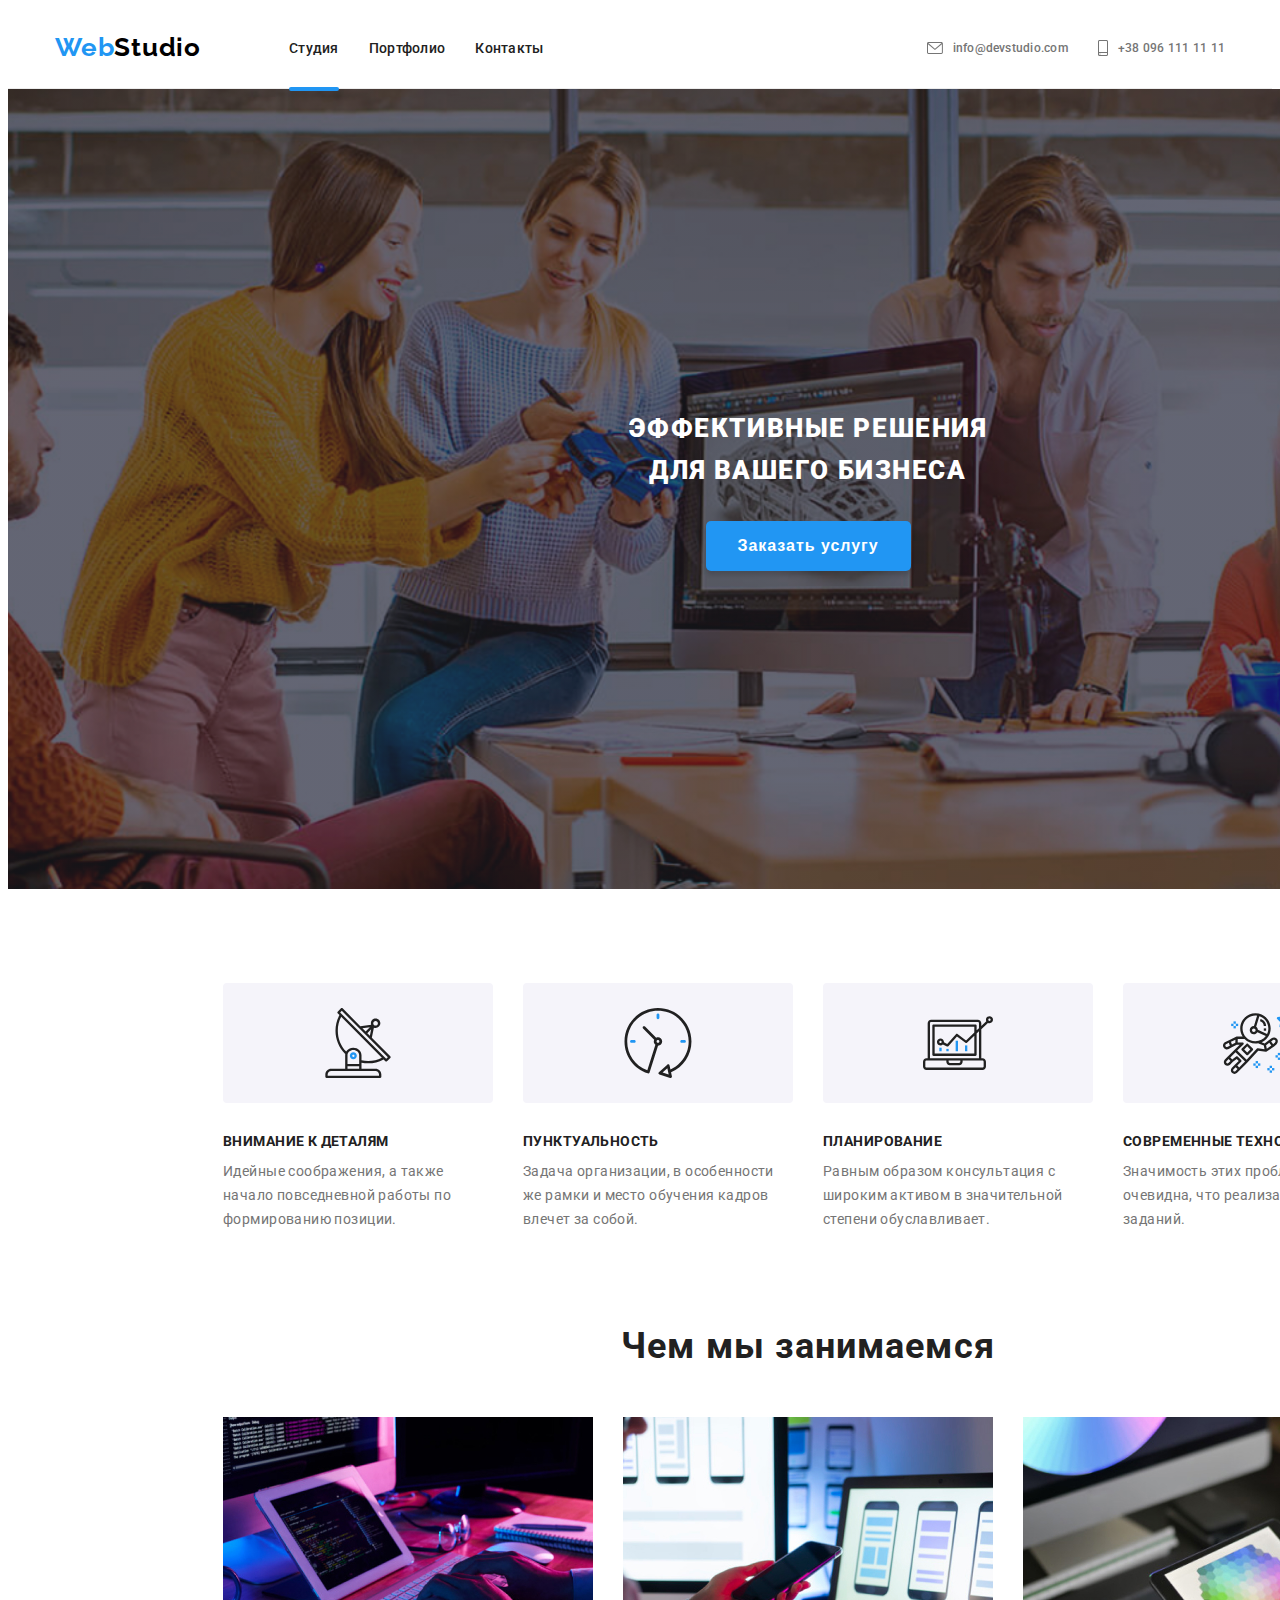
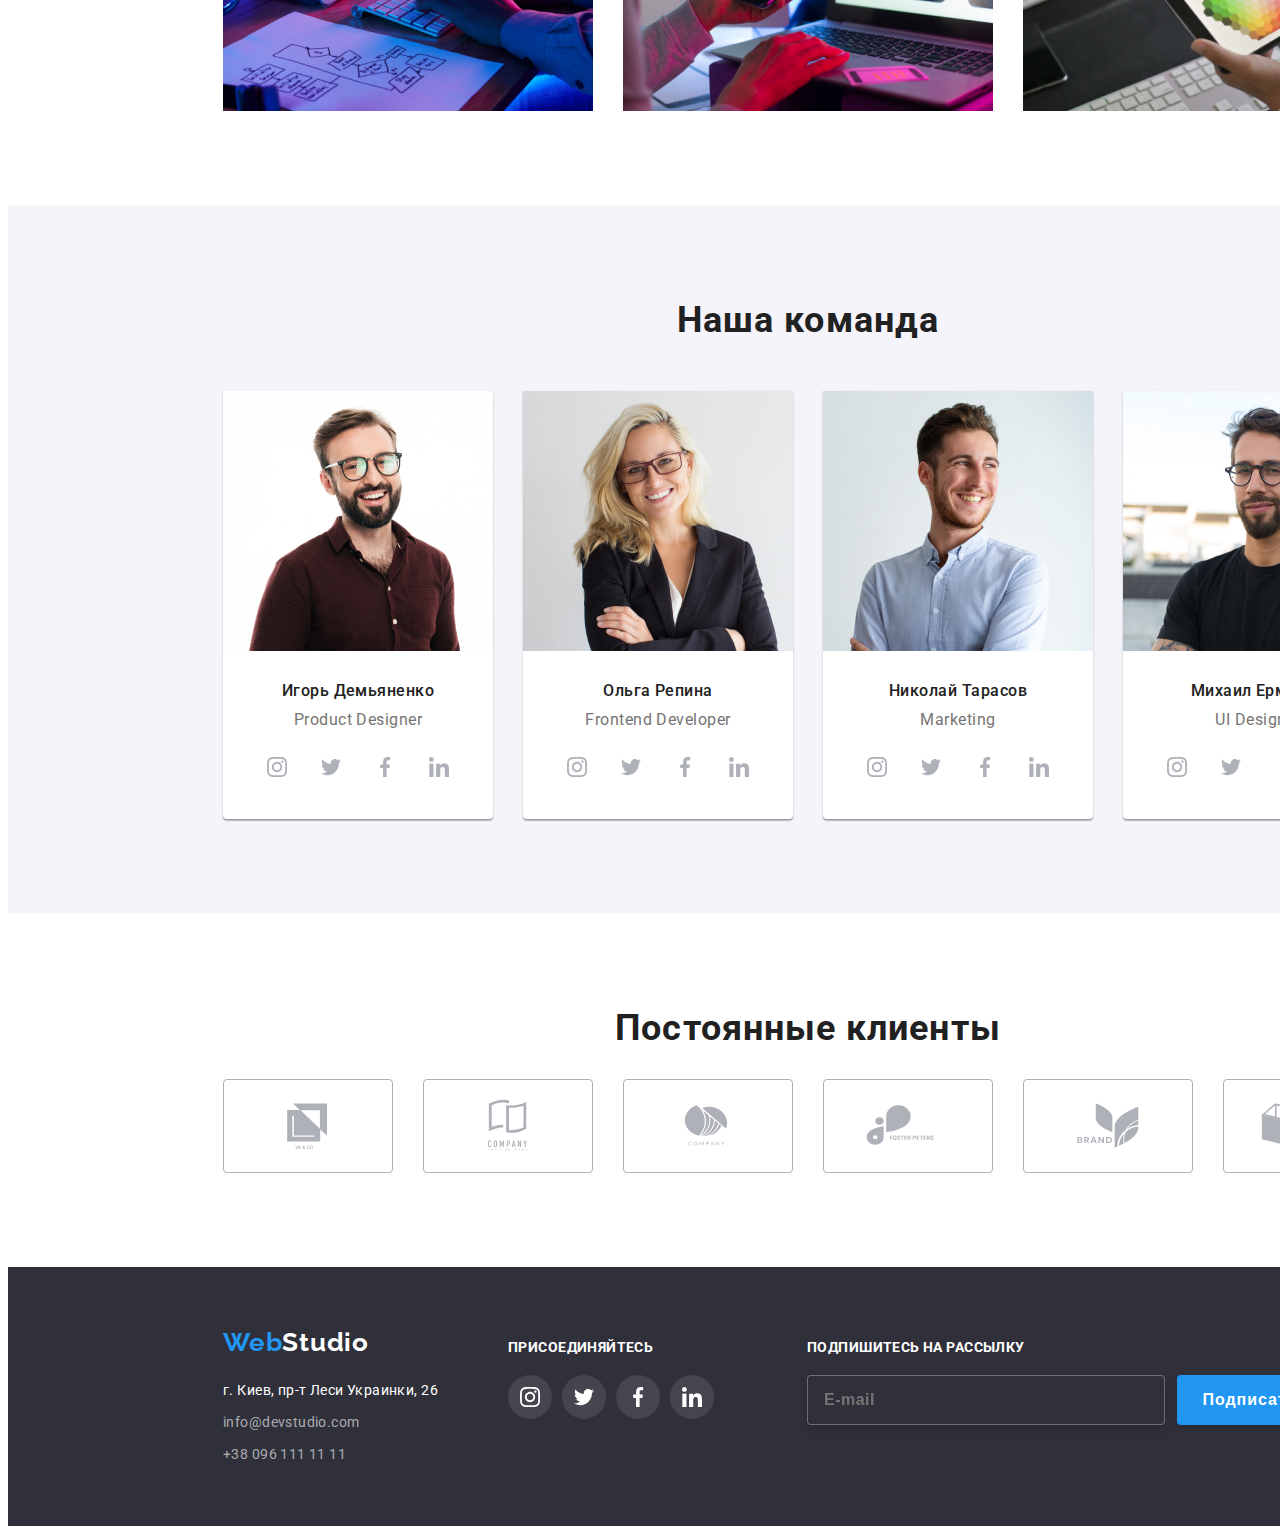
==== commit 25a770a2: "modal" ====
--- a/index.html
+++ b/index.html
@@ -13,7 +13,7 @@
         rel="stylesheet">
     <link rel="stylesheet" href="https://cdnjs.cloudflare.com/ajax/libs/modern-normalize/1.0.0/modern-normalize.min.css"
         integrity="sha512-ISS7cAi1PEhQ8jnbJpJZMd29NlhNj4AWYyLOSp2CE/CsHxTCu+r+t0D2yoJudVrd0/8fTVPUVDzY5Tvli75u/g=="
-        crossorigin="anonymous" />
+        crossorigin="anonymous">
     <link rel="stylesheet" href="./css/main.min.css">
 
 </head>
@@ -497,7 +497,7 @@
     </footer>
     <!-- ==================MODAL============================ -->
     <div class="backdrop is-hidden" data-modal>
-        <a href="" class="backdrop-close" data-modal-close-link></a>
+        <a href="#" class="backdrop-close" data-modal-close-link></a>
         <div class="modal">
             <button class="modal__button" data-modal-close>
                 <svg class="modal__icon" width="11" height="11">
@@ -521,7 +521,7 @@
                         Телефон
                         <span class="contact-form__wrapper">
                             <input type="tel" name="phone" class="contact-form__input" id="user_phone" required
-                                pattern="[0-9]{3}-[0-9]{3}-[0-9]{2}-[0-9]{2}" title="096-000-00-00">
+                                pattern="[0-9]{3}-[0-9]{3}-[0-9]{2}-[0-9]{2}" title="096-000-00-00"  placeholder="096-000-00-00">
                             <svg class="modal-form__icon" width="12" height="12">
                                 <use href="./images/sprite.svg#icon-phone"></use>
                             </svg>
@@ -530,7 +530,7 @@
                     <label for="user_email" class="contact-form__label">
                         Почта
                         <span class="contact-form__wrapper">
-                            <input type="email" name="email" class="contact-form__input" id="user_email">
+                            <input type="email" name="email" class="contact-form__input" id="user_email" placeholder="example@mail.com">
                             <svg class="modal-form__icon" width="12" height="12">
                                 <use href="./images/sprite.svg#icon-email"></use>
                             </svg>
--- a/css/main.min.css
+++ b/css/main.min.css
@@ -1 +1 @@
-:root{--brand-color: #2196F3;--title-text-color: #212121;--primary-text-color: #757575;--secondary-text-color: #212121;--primary-bg-color: #ffffff;--logo-font-family: "Raleway";--primary-font-family: "Roboto";--transition-property: 300ms cubic-bezier(0.4, 0, 0.2, 1)}.visually-hidden{position:absolute !important;clip:rect(1px 1px 1px 1px);clip:rect(1px, 1px, 1px, 1px);padding:0 !important;border:0 !important;height:1px !important;width:1px !important;overflow:hidden}*,*::before,*::after{-webkit-box-sizing:border-box;box-sizing:border-box}body{background-color:var(--primary-bg-color);font-family:"Roboto",sans-serif;font-weight:400;font-size:14px;line-height:1.7142857143;letter-spacing:.03em}img{display:block;max-width:100%}h1,h2,h3,h4,h5,h6,p{margin:0px;padding:0px;color:var(--primary-text-color)}a{text-decoration:none}ul{list-style:none;margin:0px;padding:0px}.list{list-style:none}.section{min-width:320px;margin:0 auto;padding:0}@media screen and (min-width: 480px){.section{width:480px}}@media screen and (min-width: 768px){.section{width:768px}}@media screen and (min-width: 1200px){.section{width:1600px}}.container{min-width:320px;margin:0 auto;padding-left:15px;padding-right:15px}@media screen and (min-width: 480px){.container{width:480px}}@media screen and (min-width: 768px){.container{width:768px}}@media screen and (min-width: 1200px){.container{width:1200px}}.logo{cursor:default;font-family:var(--logo-font-family);font-weight:700;font-size:24px;line-height:1.1666666667;letter-spacing:.03em;text-decoration:none}.logo_theme_light{color:#000}.logo_theme_dark{color:#fff}.logo__accent{color:var(--brand-color)}@media screen and (min-width: 1200px){.logo{font-weight:700;font-size:26px;line-height:1.1923076923;letter-spacing:.03em}}.backdrop{position:fixed;top:0;left:0;width:100%;height:100%;background-color:rgba(0,0,0,.4);z-index:5;-webkit-transition:all 400ms linear;transition:all 400ms linear}.backdrop-close{position:fixed;top:0;bottom:0;left:0;right:0}.modal{width:100%;max-width:450px;height:609px;padding:40px;position:absolute;top:50%;left:50%;-webkit-transform:translate(-50%, -50%);transform:translate(-50%, -50%);background:#fff;-webkit-box-shadow:0px 1px 3px rgba(0,0,0,.12),0px 1px 1px rgba(0,0,0,.14),0px 2px 1px rgba(0,0,0,.2);box-shadow:0px 1px 3px rgba(0,0,0,.12),0px 1px 1px rgba(0,0,0,.14),0px 2px 1px rgba(0,0,0,.2);border-radius:4px}@media screen and (min-width: 1200px){.modal{max-width:528px;height:581px}}.modal__button{display:-webkit-box;display:-ms-flexbox;display:flex;-webkit-box-pack:center;-ms-flex-pack:center;justify-content:center;-webkit-box-align:center;-ms-flex-align:center;align-items:center;position:absolute;top:8px;right:8px;width:30px;height:30px;border-radius:50%;background:#fff;border:1px solid rgba(0,0,0,.1);cursor:pointer}.is-hidden{opacity:0;visibility:hidden;pointer-events:none}.modal-form{display:-webkit-box;display:-ms-flexbox;display:flex;-webkit-box-orient:vertical;-webkit-box-direction:normal;-ms-flex-direction:column;flex-direction:column}.modal-form b{margin-bottom:12px;font-weight:700;font-size:20px;line-height:1.5;letter-spacing:.03em;text-align:center;color:var(--title-text-color)}.modal-form__icon{fill:#000;width:18px;height:18px;position:absolute;top:50%;left:15px;-webkit-transform:translateY(-50%);transform:translateY(-50%);-webkit-transition:fill 250ms linear;transition:fill 250ms linear}.contact-form{display:-webkit-box;display:-ms-flexbox;display:flex;-webkit-box-orient:vertical;-webkit-box-direction:normal;-ms-flex-direction:column;flex-direction:column}.contact-form__label{font-weight:400;font-size:12px;line-height:1.1666666667;letter-spacing:.01em;margin-bottom:10px;color:#757575}.contact-form__wrapper{display:block;position:relative;margin-top:4px}.contact-form__input{width:100%;height:40px;padding-left:42px;border:1px solid rgba(33,33,33,.2);border-radius:4px;-webkit-transition:border-color 250ms linear;transition:border-color 250ms linear;cursor:pointer}.contact-form__input:focus{outline:none;border-color:var(--brand-color)}.contact-form__input:focus+.modal-form__icon{fill:var(--brand-color)}.contact-form__massege{width:100%;height:120px;resize:none;margin-top:4px;padding:12px 16px;border:1px solid rgba(33,33,33,.2);border-radius:4px;-webkit-transition:border-color 250ms linear;transition:border-color 250ms linear}.contact-form__massege::-webkit-input-placeholder{color:rgba(117,117,117,.5)}.contact-form__massege::-moz-placeholder{color:rgba(117,117,117,.5)}.contact-form__massege:-ms-input-placeholder{color:rgba(117,117,117,.5)}.contact-form__massege::-ms-input-placeholder{color:rgba(117,117,117,.5)}.contact-form__massege::placeholder{color:rgba(117,117,117,.5)}.contact-form__massege:focus{outline:none;border-color:var(--brand-color)}.modal-form-checkbox{display:-webkit-box;display:-ms-flexbox;display:flex;-ms-flex-wrap:nowrap;flex-wrap:nowrap;-webkit-box-align:center;-ms-flex-align:center;align-items:center;text-align:center;font-weight:400;font-size:10px;line-height:1.2;letter-spacing:.01em;color:#757575;min-width:310px}@media screen and (min-width: 380px){.modal-form-checkbox{-webkit-box-pack:center;-ms-flex-pack:center;justify-content:center}}@media screen and (min-width: 768px){.modal-form-checkbox{font-weight:400;font-size:12px;line-height:1.1666666667;letter-spacing:.03em}}@media screen and (min-width: 1200px){.modal-form-checkbox{font-weight:400;font-size:14px;line-height:1.7142857143;letter-spacing:.03em}}.modal-form-checkbox:hover{color:var(--brand-color)}.modal-form-checkbox::before{content:"";display:inline-block;width:16px;height:16px;margin-right:8px;border:1px solid #000;border-radius:2px;cursor:pointer}.modal-form-term:checked+.modal-form-checkbox::before{background-image:url("../images/icon-check.svg");background-position:center;background-size:contain;background-color:var(--brand-color);border-color:var(--brand-color)}.modal-form-term:focus+.modal-form-checkbox::before,.modal-form-term:hover+.modal-form-checkbox::before{-webkit-box-shadow:0 0 2px var(--brand-color);box-shadow:0 0 2px var(--brand-color)}.term{color:var(--brand-color);position:relative;font-weight:400;font-size:10px;line-height:1.2;letter-spacing:.01em;text-decoration:underline}@media screen and (min-width: 768px){.term{font-weight:400;font-size:12px;line-height:1.1666666667;letter-spacing:.03em}}@media screen and (min-width: 1200px){.term{font-weight:400;font-size:14px;line-height:1.7142857143;letter-spacing:.03em}}.button-form{margin-top:31px;width:200px;height:50px;-ms-flex-item-align:center;align-self:center;background-color:#188ce8;-webkit-box-shadow:0px 4px 4px rgba(0,0,0,.15);box-shadow:0px 4px 4px rgba(0,0,0,.15);border-radius:4px;border:none;-webkit-box-shadow:0 7px #a5a5a5;box-shadow:0 7px #a5a5a5;font-weight:700;font-size:16px;line-height:1.875;letter-spacing:.06em;color:#fff;-webkit-transition:-webkit-transform var(--transition-property);transition:-webkit-transform var(--transition-property);transition:transform var(--transition-property);transition:transform var(--transition-property), -webkit-transform var(--transition-property);-webkit-transition:-webkit-box-shadow var(--transition-property);transition:-webkit-box-shadow var(--transition-property);transition:box-shadow var(--transition-property);transition:box-shadow var(--transition-property), -webkit-box-shadow var(--transition-property)}.button-form:hover{background-color:#0981e4}.button-form:active{background-color:#0981e4;-webkit-box-shadow:0 5px #666;box-shadow:0 5px #666;-webkit-transform:translateY(3px);transform:translateY(3px)}.header{border-bottom:1px solid #ececec}.header-nav{padding-top:10px;padding-bottom:10px;display:-webkit-box;display:-ms-flexbox;display:flex;-webkit-box-align:center;-ms-flex-align:center;align-items:center;-webkit-box-pack:justify;-ms-flex-pack:justify;justify-content:space-between}.nav__list{display:none}.header-contact__list{display:none}.nav-menu{border:0;background-color:#fff;padding:0}.nav-menu__icon{border:0;width:40px;height:40px}.nav-menu:hover .nav-menu__icon{fill:var(--brand-color)}.mobile-menu{position:fixed;top:0;left:0;width:100vw;height:100vh;background-color:#fff;padding:48px 40px;display:-webkit-box;display:-ms-flexbox;display:flex;-webkit-box-orient:vertical;-webkit-box-direction:normal;-ms-flex-direction:column;flex-direction:column;-webkit-box-pack:justify;-ms-flex-pack:justify;justify-content:space-between;-webkit-transform:translateY(-200%);transform:translateY(-200%);-webkit-transition:-webkit-transform 250ms linear;transition:-webkit-transform 250ms linear;transition:transform 250ms linear;transition:transform 250ms linear, -webkit-transform 250ms linear}.mobile-menu__close-button{position:absolute;top:10px;right:15px;border:0;background-color:#fff;padding:0}.mobile-menu__close-icon{border:0;width:40px;height:40px}.mobile-menu__close-button:hover .mobile-menu__close-icon{fill:var(--brand-color)}.mobile-menu__list{display:-webkit-box;display:-ms-flexbox;display:flex;-webkit-box-orient:vertical;-webkit-box-direction:normal;-ms-flex-direction:column;flex-direction:column;gap:32px}.mobile-menu__link{font-weight:500;font-size:40px;line-height:1.175;letter-spacing:.02em;color:var(--secondary-text-color)}.mobile-menu__link:hover{color:var(--brand-color)}.is-open{-webkit-transform:translateY(0);transform:translateY(0)}.mobile-contact__list{display:-webkit-box;display:-ms-flexbox;display:flex;-webkit-box-orient:vertical;-webkit-box-direction:normal;-ms-flex-direction:column;flex-direction:column;gap:32px;padding-bottom:10%}.mobile-contact__item{font-weight:500;font-size:24px;line-height:1.1666666667;letter-spacing:.02em;max-width:480px;min-width:300px}.mobile-contact__tel{font-weight:400;font-size:34px;line-height:1.1764705882;letter-spacing:.02em;color:var(--brand-color)}.mobile-contact__mail{color:var(--primary-text-color)}.mobile-social__list{display:-webkit-box;display:-ms-flexbox;display:flex;-ms-flex-pack:distribute;justify-content:space-around}.mobile-social__link{display:-webkit-box;display:-ms-flexbox;display:flex;-webkit-box-pack:center;-ms-flex-pack:center;justify-content:center;-webkit-box-align:center;-ms-flex-align:center;align-items:center;width:44px;height:44px;border-radius:50%;border:1px solid var(--brand-color)}.mobile-social__icon{width:27px;height:27px;fill:var(--brand-color)}@media screen and (min-width: 768px){.mobile-menu{display:none}.nav-menu{display:none}.header{padding-top:0px;padding-bottom:0px}.header-nav{padding-top:21px;padding-bottom:21px}.nav{display:-webkit-box;display:-ms-flexbox;display:flex;-webkit-box-pack:space-evenly;-ms-flex-pack:space-evenly;justify-content:space-evenly}.nav__list{display:-webkit-box;display:-ms-flexbox;display:flex;-ms-flex-wrap:nowrap;flex-wrap:nowrap;-webkit-box-pack:space-evenly;-ms-flex-pack:space-evenly;justify-content:space-evenly;gap:50px;-webkit-box-align:center;-ms-flex-align:center;align-items:center;padding-left:88px}.nav__link{position:relative;font-weight:500;font-size:14px;line-height:1.1428571429;letter-spacing:.02em;color:var(--title-text-color);-webkit-transition:color var(--transition-property);transition:color var(--transition-property)}.nav__link:hover,.nav__link:focus{color:var(--brand-color)}.current::after{content:"";position:absolute;left:0;top:46px;display:block;width:100%;height:4px;border-radius:2px;background-color:var(--brand-color)}.header-contact__list{display:-webkit-box;display:-ms-flexbox;display:flex;-webkit-box-orient:vertical;-webkit-box-direction:normal;-ms-flex-direction:column;flex-direction:column;-webkit-box-pack:space-evenly;-ms-flex-pack:space-evenly;justify-content:space-evenly;gap:10px;-webkit-box-align:start;-ms-flex-align:start;align-items:flex-start}.header-contact__item{display:-webkit-box;display:-ms-flexbox;display:flex;-webkit-box-align:baseline;-ms-flex-align:baseline;align-items:baseline;-webkit-box-pack:center;-ms-flex-pack:center;justify-content:center;text-decoration:none}.header-contact__link{display:-webkit-box;display:-ms-flexbox;display:flex;-webkit-box-align:center;-ms-flex-align:center;align-items:center;font-weight:500;font-size:12px;line-height:1.1666666667;letter-spacing:.02em;color:#757575;fill:#757575;-webkit-transition:color var(--transition-property);transition:color var(--transition-property)}.header-contact__link:hover,.header-contact__link:focus{color:var(--brand-color);fill:var(--brand-color)}.header-contact__icon{margin-right:8px}}@media screen and (min-width: 1200px){.header-nav{padding-top:24px;padding-bottom:25px}.nav__list{padding-left:93px}.current::after{top:45px}.header-contact__list{-webkit-box-orient:horizontal;-webkit-box-direction:normal;-ms-flex-direction:row;flex-direction:row;gap:30px;-webkit-box-align:center;-ms-flex-align:center;align-items:center}.header-contact__icon{margin-right:10px}}.hero{background:rgba(47,48,58,.4);background-image:-webkit-gradient(linear, left top, right top, from(rgba(47, 48, 58, 0.4)), to(rgba(47, 48, 58, 0.4))),url(.././images/desktop/hero.jpg);background-image:linear-gradient(to right, rgba(47, 48, 58, 0.4), rgba(47, 48, 58, 0.4)),url(.././images/desktop/hero.jpg);background-size:cover;background-position:center;text-align:center}.order{display:block;text-align:center;padding-top:118px;padding-bottom:118px}.order__title{color:#fff;font-weight:900;font-size:26px;line-height:1.6153846154;letter-spacing:.06em;text-transform:uppercase}.order__button{margin-top:30px;padding-top:10px;padding-bottom:10px;padding-left:32px;padding-right:32px;border:0;background:var(--brand-color);-webkit-box-shadow:0px 4px 4px rgba(0,0,0,.15);box-shadow:0px 4px 4px rgba(0,0,0,.15);border-radius:5px;cursor:pointer;color:#fff;font-weight:700;font-size:16px;line-height:1.875;letter-spacing:.06em;-webkit-transition-property:-webkit-transform;transition-property:-webkit-transform;transition-property:transform;transition-property:transform, -webkit-transform;-webkit-transition-duration:300ms;transition-duration:300ms}.order__button:hover,.order__button:focus{-webkit-transform:scale(1.1);transform:scale(1.1)}@media screen and (min-width: 1200px){.hero{padding-top:200px;padding-bottom:200px;margin-bottom:47px}}.content{margin-top:60px}.priority__list{display:-webkit-box;display:-ms-flexbox;display:flex;-webkit-box-orient:vertical;-webkit-box-direction:normal;-ms-flex-direction:column;flex-direction:column;gap:30px}.priority__item{display:block}.priority__icon{display:-webkit-box;display:-ms-flexbox;display:flex;-webkit-box-pack:center;-ms-flex-pack:center;justify-content:center;-webkit-box-align:center;-ms-flex-align:center;align-items:center;width:100%;height:120px;margin-bottom:30px;-o-object-fit:none;object-fit:none;border-radius:4px;background:#f5f4fa}.priority__subtitle{margin-top:0;margin-bottom:10px;font-weight:700;font-size:14px;line-height:1.1428571429;letter-spacing:.03em;text-align:center;text-transform:uppercase;color:var(--title-text-color)}@media screen and (min-width: 768px){.priority__list{-webkit-box-orient:horizontal;-webkit-box-direction:normal;-ms-flex-direction:row;flex-direction:row;-ms-flex-wrap:wrap;flex-wrap:wrap;gap:30px}.priority__item{width:calc((100% - 30px)/2)}.priority__item:nth-child(2n){margin-right:0px}.priority__subtitle{text-align:start}}@media screen and (min-width: 1200px){.content{margin-top:94px}.priority__list{display:-webkit-box;display:-ms-flexbox;display:flex;-webkit-box-orient:horizontal;-webkit-box-direction:normal;-ms-flex-direction:row;flex-direction:row;-ms-flex-wrap:nowrap;flex-wrap:nowrap}.priority__item{display:block;width:calc((100% - 90px)/4)}.priority__item:nth-child(4n){margin-right:0px}}.work{display:none}@media screen and (min-width: 1200px){.work{display:block;margin-top:94px}.box__title{margin-bottom:50px;font-weight:700;font-size:36px;line-height:1.1666666667;letter-spacing:.03em;text-align:center;color:var(--title-text-color)}.box__list{display:-webkit-box;display:-ms-flexbox;display:flex;-ms-flex-wrap:nowrap;flex-wrap:nowrap;gap:30px}.box__item{position:relative;overflow:hidden;z-index:1}.box__label{position:absolute;bottom:0;left:0;margin:0;padding-top:27px;padding-bottom:27px;width:100%;z-index:2;-webkit-transform:translateY(100%);transform:translateY(100%);-webkit-transition:-webkit-transform 500ms cubic-bezier(0.4, 0, 0.2, 1);transition:-webkit-transform 500ms cubic-bezier(0.4, 0, 0.2, 1);transition:transform 500ms cubic-bezier(0.4, 0, 0.2, 1);transition:transform 500ms cubic-bezier(0.4, 0, 0.2, 1), -webkit-transform 500ms cubic-bezier(0.4, 0, 0.2, 1);text-align:center;line-height:16px;text-align:center;letter-spacing:.03em;text-transform:uppercase;background-color:rgba(47,48,58,.8);color:#fff}.box__list:hover .box__label{-webkit-transform:translateY(0);transform:translateY(0)}}.team{background-color:#f5f4fa;background-position:center;margin-top:60px}.card{padding-top:60px;padding-bottom:60px}.card__title{font-weight:700;font-size:36px;line-height:1.1666666667;letter-spacing:.03em;text-align:center;color:var(--title-text-color)}.card__list{margin-top:30px;display:-webkit-box;display:-ms-flexbox;display:flex;-webkit-box-orient:vertical;-webkit-box-direction:normal;-ms-flex-direction:column;flex-direction:column;gap:30px}.card__item{display:block;text-align:center;max-width:100%;background:#fff;-webkit-box-shadow:0px 1px 3px rgba(0,0,0,.12),0px 1px 1px rgba(0,0,0,.14),0px 2px 1px rgba(0,0,0,.2);box-shadow:0px 1px 3px rgba(0,0,0,.12),0px 1px 1px rgba(0,0,0,.14),0px 2px 1px rgba(0,0,0,.2);border-radius:0px 0px 4px 4px}.card__img{-o-object-fit:cover;object-fit:cover;width:450px;height:460px}.card__subtitle{margin-top:30px;margin-bottom:10px;font-weight:500;font-size:16px;line-height:1.1875;letter-spacing:.03em;color:var(--title-text-color)}.card__text{font-weight:400;font-size:16px;line-height:1.1875;letter-spacing:.03em;color:var(--primary-text-color)}.social-link{display:-webkit-box;display:-ms-flexbox;display:flex;-webkit-box-pack:center;-ms-flex-pack:center;justify-content:center;margin-top:16px;margin-bottom:24px}.social-link__list{display:-webkit-box;display:-ms-flexbox;display:flex;margin:0px;gap:10px;-webkit-box-pack:center;-ms-flex-pack:center;justify-content:center}.social-link__link{display:-webkit-box;display:-ms-flexbox;display:flex;-webkit-box-pack:center;-ms-flex-pack:center;justify-content:center;-webkit-box-align:center;-ms-flex-align:center;align-items:center;width:44px;height:44px;border-radius:50%;-webkit-transition:background-color var(--transition-property);transition:background-color var(--transition-property)}.social-link__link:hover,.social-link__link:focus{background-color:var(--brand-color)}.social-link__icon{fill:#afb1b8;width:20px;height:20px;-webkit-transition:fill var(--transition-property);transition:fill var(--transition-property)}.social-link__link:hover .social-link__icon,.social-link__link:focus .social-link__icon{fill:#fff}@media screen and (min-width: 768px){.card__list{-webkit-box-orient:horizontal;-webkit-box-direction:normal;-ms-flex-direction:row;flex-direction:row;-ms-flex-wrap:wrap;flex-wrap:wrap}.card__item{width:calc((100% - 60px)/2)}.card__item:nth-child(2n){margin-right:0px}}@media screen and (min-width: 1200px){.team{margin-top:94px}.card{padding-top:94px;padding-bottom:94px}.card__list{margin-top:50px;-webkit-box-orient:horizontal;-webkit-box-direction:normal;-ms-flex-direction:row;flex-direction:row;-ms-flex-wrap:nowrap;flex-wrap:nowrap}.card__item{width:calc((100% - 90px)/4)}.card__item:nth-child(4n){margin-right:0px}.card__img{width:270px;height:260px}.social-link{display:block;margin-bottom:30px}}.customers{background-color:#fff;background-position:center}.client{margin-top:60px;margin-bottom:60px}.client__title{font-weight:700;font-size:36px;line-height:1.1666666667;letter-spacing:.03em;text-align:center;color:var(--title-text-color)}.client__list{margin-top:30px;display:-webkit-box;display:-ms-flexbox;display:flex;-ms-flex-wrap:wrap;flex-wrap:wrap;gap:30px}.client__item{display:block;border:1px solid #afb1b8;border-radius:4px;padding-left:32px;padding-right:32px;padding-top:16px;padding-bottom:16px;cursor:pointer;width:calc((100% - 30px)/2)}.client__item:nth-child(2n){margin-right:0px}.client__item:hover,.client__item:focus{border:1px solid var(--brand-color)}.client__link{display:-webkit-box;display:-ms-flexbox;display:flex;-webkit-box-pack:center;-ms-flex-pack:center;justify-content:center;-webkit-box-align:center;-ms-flex-align:center;align-items:center}.client__icon{width:106px;height:60px;fill:#afb1b8;-webkit-transition:fill var(--transition-property);transition:fill var(--transition-property)}.client__item:hover .client__icon,.client__item:focus .client__icon{fill:var(--brand-color)}@media screen and (min-width: 768px){.client__item{width:calc((100% - 60px)/3)}.client__item:nth-child(3n){margin-right:0px}}@media screen and (min-width: 1200px){.client{margin-top:94px;margin-bottom:94px}.client__item{-webkit-transition-property:-webkit-transform;transition-property:-webkit-transform;transition-property:transform;transition-property:transform, -webkit-transform;-webkit-transition-duration:300ms;transition-duration:300ms;width:calc((100% - 150px)/6)}.client__item:nth-child(6n){margin-right:0px}.client__item:hover,.client__item:focus{-webkit-transform:scale(1.1);transform:scale(1.1)}}.footer{padding-top:60px;padding-bottom:60px;background-color:#2f303a;background-position:center}.footer-wrapper{display:-webkit-box;display:-ms-flexbox;display:flex;-webkit-box-orient:vertical;-webkit-box-direction:normal;-ms-flex-direction:column;flex-direction:column;gap:60px}.footer-contacts-wrapper{display:-webkit-box;display:-ms-flexbox;display:flex;-webkit-box-orient:vertical;-webkit-box-direction:normal;-ms-flex-direction:column;flex-direction:column;gap:60px}.footer-contacts{display:-webkit-box;display:-ms-flexbox;display:flex;-webkit-box-orient:vertical;-webkit-box-direction:normal;-ms-flex-direction:column;flex-direction:column;-webkit-box-align:center;-ms-flex-align:center;align-items:center}.footer-contacts__list{margin-top:20px;display:-webkit-box;display:-ms-flexbox;display:flex;-webkit-box-orient:vertical;-webkit-box-direction:normal;-ms-flex-direction:column;flex-direction:column;-webkit-box-align:center;-ms-flex-align:center;align-items:center;gap:8px}.footer-contacts__item{text-decoration:none;font-style:normal;letter-spacing:.03em;color:#fff}.footer-contacts__link{color:rgba(255,255,255,.6)}.footer-social-link{display:-webkit-box;display:-ms-flexbox;display:flex;-webkit-box-orient:vertical;-webkit-box-direction:normal;-ms-flex-direction:column;flex-direction:column;-webkit-box-align:center;-ms-flex-align:center;align-items:center}.footer-social-link__title{font-weight:700;font-size:14px;line-height:1.1428571429;letter-spacing:.03em;text-transform:uppercase;color:#fff}.footer-social__list{display:-webkit-box;display:-ms-flexbox;display:flex;-webkit-box-pack:justify;-ms-flex-pack:justify;justify-content:space-between;width:206px;margin-top:20px}.footer-social__link{display:-webkit-box;display:-ms-flexbox;display:flex;-webkit-box-pack:center;-ms-flex-pack:center;justify-content:center;-webkit-box-align:center;-ms-flex-align:center;align-items:center;width:44px;height:44px;border-radius:50%;background:rgba(255,255,255,.1);-webkit-transition:background-color var(--transition-property);transition:background-color var(--transition-property)}.footer-social__link:hover,.footer-social__link:focus{background:var(--brand-color)}.footer-social__icon{width:20px;height:20px;fill:#fff}.footer-subscribe__title{font-weight:700;font-size:14px;line-height:1.1428571429;letter-spacing:.03em;text-align:center;text-transform:uppercase;color:#fff}.footer-subscribe__wrapper{display:-webkit-box;display:-ms-flexbox;display:flex;-webkit-box-orient:vertical;-webkit-box-direction:normal;-ms-flex-direction:column;flex-direction:column;-webkit-box-align:center;-ms-flex-align:center;align-items:center;gap:20px}.footer-subscribe__input{width:100%;height:50px;margin-top:20px;padding-left:16px;padding-top:15px;padding-bottom:15px;border:1px solid rgba(255,255,255,.3);-webkit-filter:drop-shadow(0px 4px 4px rgba(0, 0, 0, 0.15));filter:drop-shadow(0px 4px 4px rgba(0, 0, 0, 0.15));border-radius:4px;background-color:#2f303a;font-weight:700;font-size:16px;line-height:1.25;letter-spacing:.03em;color:#fff}.footer-subscribe__input:focus,.footer-subscribe__input:hover{outline:none;border-color:var(--brand-color)}.footer-subscribe__button{width:200px;height:50px;display:-webkit-box;display:-ms-flexbox;display:flex;-webkit-box-align:center;-ms-flex-align:center;align-items:center;-webkit-box-pack:center;-ms-flex-pack:center;justify-content:center;text-align:center;background-color:var(--brand-color);border:0;-webkit-box-shadow:0px 4px 4px rgba(0,0,0,.15);box-shadow:0px 4px 4px rgba(0,0,0,.15);border-radius:4px;font-weight:700;font-size:16px;line-height:1.875;letter-spacing:.06em;color:#fff;-webkit-transition:-webkit-transform var(--transition-property);transition:-webkit-transform var(--transition-property);transition:transform var(--transition-property);transition:transform var(--transition-property), -webkit-transform var(--transition-property)}.footer-subscribe__button:hover{background-color:#0981e4}.footer-subscribe__button:active{background-color:#0981e4;-webkit-box-shadow:0 2px #666;box-shadow:0 2px #666;-webkit-transform:translateY(3px);transform:translateY(3px)}.footer-subscribe__icon{width:24px;height:24px;margin-left:10px}@media screen and (min-width: 768px){.footer-contacts-wrapper{-webkit-box-orient:horizontal;-webkit-box-direction:normal;-ms-flex-direction:row;flex-direction:row;-ms-flex-pack:distribute;justify-content:space-around}.footer-subscribe__input{width:450px}.footer-social-link{margin-top:0}}@media screen and (min-width: 1200px){.footer-wrapper{-webkit-box-orient:horizontal;-webkit-box-direction:normal;-ms-flex-direction:row;flex-direction:row;gap:0}.footer-contacts-wrapper{gap:70px}.footer-contacts{-webkit-box-align:start;-ms-flex-align:start;align-items:flex-start}.footer-contacts__list{-webkit-box-align:start;-ms-flex-align:start;align-items:flex-start}.footer-social-link{padding-top:12px;-webkit-box-align:start;-ms-flex-align:start;align-items:flex-start}.footer-subscribe{margin-left:93px;display:-webkit-box;display:-ms-flexbox;display:flex;margin-top:0;padding-top:12px}.footer-subscribe__wrapper{-webkit-box-orient:horizontal;-webkit-box-direction:normal;-ms-flex-direction:row;flex-direction:row;gap:12px}.footer-subscribe__form{display:-webkit-box;display:-ms-flexbox;display:flex;-webkit-box-orient:vertical;-webkit-box-direction:normal;-ms-flex-direction:column;flex-direction:column;-webkit-box-align:start;-ms-flex-align:start;align-items:flex-start;gap:20px}.footer-subscribe__input{margin-top:0;width:358px}}.portfolio-button{padding-top:60px;padding-bottom:40px}@media screen and (min-width: 768px){.portfolio-button{padding-bottom:30px}}@media screen and (min-width: 1200px){.portfolio-button{padding-top:94px;padding-bottom:50px}}.button__list{display:-webkit-box;display:-ms-flexbox;display:flex;-ms-flex-wrap:wrap;flex-wrap:wrap;-webkit-box-pack:start;-ms-flex-pack:start;justify-content:start}@media screen and (min-width: 768px){.button__list{-webkit-box-pack:center;-ms-flex-pack:center;justify-content:center}}.button__item{margin-right:8px;margin-bottom:15px}.button__btn{padding-top:6px;padding-bottom:6px;padding-left:22px;padding-right:22px;background-color:#f5f4fa;color:var(--secondary-text-color);font-weight:500;font-size:16px;line-height:1.625;letter-spacing:.03em;text-align:center;border-radius:4px;border:0}.button__btn:hover,.button__btn:focus{background-color:var(--brand-color);color:#fff;-webkit-box-shadow:0px 3px 1px rgba(0,0,0,.1),0px 1px 2px rgba(0,0,0,.08),0px 2px 2px rgba(0,0,0,.12);box-shadow:0px 3px 1px rgba(0,0,0,.1),0px 1px 2px rgba(0,0,0,.08),0px 2px 2px rgba(0,0,0,.12)}.samples-work{padding-bottom:60px}@media screen and (min-width: 1200px){.samples-work{padding-bottom:94px}}.samples__list{display:-webkit-box;display:-ms-flexbox;display:flex;-ms-flex-wrap:wrap;flex-wrap:wrap;-webkit-box-pack:center;-ms-flex-pack:center;justify-content:center;gap:30px}.samples__item{display:block;background:#fff;border:1px solid #eee}.samples__item:hover{border:0px solid #eee;-webkit-box-shadow:0px 1px 1px rgba(0,0,0,.12),0px 4px 4px rgba(0,0,0,.06),1px 4px 6px rgba(0,0,0,.16);box-shadow:0px 1px 1px rgba(0,0,0,.12),0px 4px 4px rgba(0,0,0,.06),1px 4px 6px rgba(0,0,0,.16)}@media screen and (min-width: 768px){.samples__item{width:calc((100% - 30px)/2)}.samples__item:nth-child(2n){margin-right:0px}}@media screen and (min-width: 1200px){.samples__item{width:calc((100% - 60px)/3)}.samples__item:nth-child(3n){margin-right:0px}}.samples__wrapper{position:relative;overflow:hidden;z-index:1}.samples__label{position:absolute;top:0;left:0;margin:0;padding:63px 24px;z-index:2;-webkit-transform:translateY(100%);transform:translateY(100%);-webkit-transition:-webkit-transform 500ms cubic-bezier(0.4, 0, 0.2, 1);transition:-webkit-transform 500ms cubic-bezier(0.4, 0, 0.2, 1);transition:transform 500ms cubic-bezier(0.4, 0, 0.2, 1);transition:transform 500ms cubic-bezier(0.4, 0, 0.2, 1), -webkit-transform 500ms cubic-bezier(0.4, 0, 0.2, 1);background:rgba(33,150,243,.9);font-weight:400;font-size:18px;line-height:1.5555555556;letter-spacing:.03em;-webkit-box-align:center;-ms-flex-align:center;align-items:center;color:#fff}.samples__item:hover .samples__label{-webkit-transform:translateY(0);transform:translateY(0)}.samples__subtitle{padding-top:20px;padding-bottom:4px;padding-left:24px;padding-right:24px;font-weight:700;font-size:18px;line-height:2;letter-spacing:.06em;color:var(--title-text-color)}.samples__text{padding-bottom:20px;padding-left:24px;padding-right:24px;font-weight:400;font-size:16px;line-height:1.875;letter-spacing:.03em;color:#757575}/*# sourceMappingURL=main.min.css.map */+:root{--brand-color: #2196F3;--title-text-color: #212121;--primary-text-color: #757575;--secondary-text-color: #212121;--primary-bg-color: #ffffff;--logo-font-family: "Raleway";--primary-font-family: "Roboto";--transition-property: 300ms cubic-bezier(0.4, 0, 0.2, 1)}.visually-hidden{position:absolute !important;clip:rect(1px 1px 1px 1px);clip:rect(1px, 1px, 1px, 1px);padding:0 !important;border:0 !important;height:1px !important;width:1px !important;overflow:hidden}*,*::before,*::after{-webkit-box-sizing:border-box;box-sizing:border-box}body{background-color:var(--primary-bg-color);font-family:"Roboto",sans-serif;font-weight:400;font-size:14px;line-height:1.7142857143;letter-spacing:.03em}img{display:block;max-width:100%;height:auto}h1,h2,h3,h4,h5,h6,p{margin:0px;padding:0px;color:var(--primary-text-color)}a{text-decoration:none}ul{list-style:none;margin:0px;padding:0px}.list{list-style:none}.section{min-width:320px;margin:0 auto;padding:0}@media screen and (min-width: 480px){.section{width:480px}}@media screen and (min-width: 768px){.section{width:768px}}@media screen and (min-width: 1200px){.section{width:1600px}}.container{min-width:320px;margin:0 auto;padding-left:15px;padding-right:15px}@media screen and (min-width: 480px){.container{width:480px}}@media screen and (min-width: 768px){.container{width:768px}}@media screen and (min-width: 1200px){.container{width:1200px}}.logo{cursor:default;font-family:var(--logo-font-family);font-weight:700;font-size:24px;line-height:1.1666666667;letter-spacing:.03em;text-decoration:none}.logo_theme_light{color:#000}.logo_theme_dark{color:#fff}.logo__accent{color:var(--brand-color)}@media screen and (min-width: 1200px){.logo{font-weight:700;font-size:26px;line-height:1.1923076923;letter-spacing:.03em}}.backdrop{position:fixed;top:0;left:0;width:100%;height:100%;background-color:rgba(0,0,0,.4);z-index:5;-webkit-transition:all 400ms linear;transition:all 400ms linear}.backdrop-close{position:fixed;top:0;bottom:0;left:0;right:0}.modal{width:100%;max-width:450px;height:609px;padding:40px;position:absolute;top:50%;left:50%;-webkit-transform:translate(-50%, -50%);transform:translate(-50%, -50%);background:#fff;-webkit-box-shadow:0px 1px 3px rgba(0,0,0,.12),0px 1px 1px rgba(0,0,0,.14),0px 2px 1px rgba(0,0,0,.2);box-shadow:0px 1px 3px rgba(0,0,0,.12),0px 1px 1px rgba(0,0,0,.14),0px 2px 1px rgba(0,0,0,.2);border-radius:4px}@media screen and (min-width: 1200px){.modal{max-width:528px;height:581px}}.modal__button{display:-webkit-box;display:-ms-flexbox;display:flex;-webkit-box-pack:center;-ms-flex-pack:center;justify-content:center;-webkit-box-align:center;-ms-flex-align:center;align-items:center;position:absolute;top:8px;right:8px;width:30px;height:30px;border-radius:50%;background:#fff;border:1px solid rgba(0,0,0,.1);cursor:pointer}.is-hidden{opacity:0;visibility:hidden;pointer-events:none}.modal-form{display:-webkit-box;display:-ms-flexbox;display:flex;-webkit-box-orient:vertical;-webkit-box-direction:normal;-ms-flex-direction:column;flex-direction:column}.modal-form b{margin-bottom:12px;font-weight:700;font-size:20px;line-height:1.5;letter-spacing:.03em;text-align:center;color:var(--title-text-color)}.modal-form__icon{fill:#000;width:18px;height:18px;position:absolute;top:50%;left:15px;-webkit-transform:translateY(-50%);transform:translateY(-50%);-webkit-transition:fill 250ms linear;transition:fill 250ms linear}.contact-form{display:-webkit-box;display:-ms-flexbox;display:flex;-webkit-box-orient:vertical;-webkit-box-direction:normal;-ms-flex-direction:column;flex-direction:column}.contact-form__label{font-weight:400;font-size:12px;line-height:1.1666666667;letter-spacing:.01em;margin-bottom:10px;color:#757575}.contact-form__wrapper{display:block;position:relative;margin-top:4px}.contact-form__input{width:100%;height:40px;padding-left:42px;border:1px solid rgba(33,33,33,.2);border-radius:4px;-webkit-transition:border-color 250ms linear;transition:border-color 250ms linear;cursor:pointer}.contact-form__input::-webkit-input-placeholder{color:rgba(117,117,117,.5)}.contact-form__input::-moz-placeholder{color:rgba(117,117,117,.5)}.contact-form__input:-ms-input-placeholder{color:rgba(117,117,117,.5)}.contact-form__input::-ms-input-placeholder{color:rgba(117,117,117,.5)}.contact-form__input::placeholder{color:rgba(117,117,117,.5)}.contact-form__input:focus{outline:none;border-color:var(--brand-color)}.contact-form__input:focus+.modal-form__icon{fill:var(--brand-color)}.contact-form__massege{width:100%;height:120px;resize:none;margin-top:4px;padding:12px 16px;border:1px solid rgba(33,33,33,.2);border-radius:4px;-webkit-transition:border-color 250ms linear;transition:border-color 250ms linear}.contact-form__massege::-webkit-input-placeholder{color:rgba(117,117,117,.5)}.contact-form__massege::-moz-placeholder{color:rgba(117,117,117,.5)}.contact-form__massege:-ms-input-placeholder{color:rgba(117,117,117,.5)}.contact-form__massege::-ms-input-placeholder{color:rgba(117,117,117,.5)}.contact-form__massege::placeholder{color:rgba(117,117,117,.5)}.contact-form__massege:focus{outline:none;border-color:var(--brand-color)}.modal-form-checkbox{display:-webkit-box;display:-ms-flexbox;display:flex;-ms-flex-wrap:nowrap;flex-wrap:nowrap;-webkit-box-align:center;-ms-flex-align:center;align-items:center;text-align:center;font-weight:400;font-size:10px;line-height:1.2;letter-spacing:.01em;color:#757575;min-width:310px}@media screen and (min-width: 380px){.modal-form-checkbox{-webkit-box-pack:center;-ms-flex-pack:center;justify-content:center}}@media screen and (min-width: 768px){.modal-form-checkbox{font-weight:400;font-size:12px;line-height:1.1666666667;letter-spacing:.03em}}@media screen and (min-width: 1200px){.modal-form-checkbox{font-weight:400;font-size:14px;line-height:1.7142857143;letter-spacing:.03em}}.modal-form-checkbox:hover{color:var(--brand-color)}.modal-form-checkbox::before{content:"";display:inline-block;width:16px;height:16px;margin-right:8px;border:1px solid #000;border-radius:2px;cursor:pointer}.modal-form-term:checked+.modal-form-checkbox::before{background-image:url("../images/icon-check.svg");background-position:center;background-size:contain;background-color:var(--brand-color);border-color:var(--brand-color)}.modal-form-term:focus+.modal-form-checkbox::before,.modal-form-term:hover+.modal-form-checkbox::before{-webkit-box-shadow:0 0 2px var(--brand-color);box-shadow:0 0 2px var(--brand-color)}.term{color:var(--brand-color);position:relative;font-weight:400;font-size:10px;line-height:1.2;letter-spacing:.01em;text-decoration:underline}@media screen and (min-width: 768px){.term{font-weight:400;font-size:12px;line-height:1.1666666667;letter-spacing:.03em}}@media screen and (min-width: 1200px){.term{font-weight:400;font-size:14px;line-height:1.7142857143;letter-spacing:.03em}}.button-form{margin-top:31px;width:200px;height:50px;-ms-flex-item-align:center;align-self:center;background-color:#188ce8;-webkit-box-shadow:0px 4px 4px rgba(0,0,0,.15);box-shadow:0px 4px 4px rgba(0,0,0,.15);border-radius:4px;border:none;-webkit-box-shadow:0 4px #a5a5a5;box-shadow:0 4px #a5a5a5;font-weight:700;font-size:16px;line-height:1.875;letter-spacing:.06em;color:#fff;-webkit-transition:-webkit-transform var(--transition-property);transition:-webkit-transform var(--transition-property);transition:transform var(--transition-property);transition:transform var(--transition-property), -webkit-transform var(--transition-property);-webkit-transition:-webkit-box-shadow var(--transition-property);transition:-webkit-box-shadow var(--transition-property);transition:box-shadow var(--transition-property);transition:box-shadow var(--transition-property), -webkit-box-shadow var(--transition-property)}.button-form:hover{background-color:#0981e4}.button-form:active{background-color:#0981e4;-webkit-box-shadow:0 2px #666;box-shadow:0 2px #666;-webkit-transform:translateY(3px);transform:translateY(3px)}.header{border-bottom:1px solid #ececec}.header-nav{padding-top:10px;padding-bottom:10px;display:-webkit-box;display:-ms-flexbox;display:flex;-webkit-box-align:center;-ms-flex-align:center;align-items:center;-webkit-box-pack:justify;-ms-flex-pack:justify;justify-content:space-between}@media screen and (min-width: 768px){.header-nav{padding-top:21px;padding-bottom:21px}}@media screen and (min-width: 1200px){.header-nav{padding-top:24px;padding-bottom:25px}}@media screen and (min-width: 768px){.nav{display:-webkit-box;display:-ms-flexbox;display:flex;-webkit-box-pack:space-evenly;-ms-flex-pack:space-evenly;justify-content:space-evenly}}.nav__list{display:none}@media screen and (min-width: 768px){.nav__list{display:-webkit-box;display:-ms-flexbox;display:flex;-ms-flex-wrap:nowrap;flex-wrap:nowrap;-webkit-box-pack:space-evenly;-ms-flex-pack:space-evenly;justify-content:space-evenly;gap:50px;-webkit-box-align:center;-ms-flex-align:center;align-items:center;padding-left:88px}}@media screen and (min-width: 1200px){.nav__list{-webkit-box-orient:horizontal;-webkit-box-direction:normal;-ms-flex-direction:row;flex-direction:row;gap:30px;-webkit-box-align:center;-ms-flex-align:center;align-items:center}}@media screen and (min-width: 768px){.nav__link{position:relative;font-weight:500;font-size:14px;line-height:1.1428571429;letter-spacing:.02em;color:var(--title-text-color);-webkit-transition:color var(--transition-property);transition:color var(--transition-property)}.nav__link:hover,.nav__link:focus{color:var(--brand-color)}}.header-contact__list{display:none}@media screen and (min-width: 768px){.current::after{content:"";position:absolute;left:0;top:47px;display:block;width:100%;height:4px;border-radius:2px;background-color:var(--brand-color)}}@media screen and (min-width: 1200px){.current::after{top:47px}}.header-contact__list{display:none}@media screen and (min-width: 768px){.header-contact__list{display:-webkit-box;display:-ms-flexbox;display:flex;-webkit-box-orient:vertical;-webkit-box-direction:normal;-ms-flex-direction:column;flex-direction:column;-webkit-box-pack:space-evenly;-ms-flex-pack:space-evenly;justify-content:space-evenly;gap:10px;-webkit-box-align:start;-ms-flex-align:start;align-items:flex-start}}@media screen and (min-width: 1200px){.header-contact__list{-webkit-box-orient:horizontal;-webkit-box-direction:normal;-ms-flex-direction:row;flex-direction:row;gap:30px;-webkit-box-align:center;-ms-flex-align:center;align-items:center}}@media screen and (min-width: 768px){.header-contact__item{display:-webkit-box;display:-ms-flexbox;display:flex;-webkit-box-align:baseline;-ms-flex-align:baseline;align-items:baseline;-webkit-box-pack:center;-ms-flex-pack:center;justify-content:center;text-decoration:none}}@media screen and (min-width: 768px){.header-contact__link{display:-webkit-box;display:-ms-flexbox;display:flex;-webkit-box-align:center;-ms-flex-align:center;align-items:center;font-weight:500;font-size:12px;line-height:1.1666666667;letter-spacing:.02em;color:#757575;fill:#757575;-webkit-transition:color var(--transition-property);transition:color var(--transition-property);-webkit-transition-property:-webkit-transform;transition-property:-webkit-transform;transition-property:transform;transition-property:transform, -webkit-transform;-webkit-transition-duration:300ms;transition-duration:300ms}.header-contact__link:hover,.header-contact__link:focus{color:var(--brand-color);fill:var(--brand-color)}}@media screen and (min-width: 768px)and (min-width: 1200px){.header-contact__link:hover,.header-contact__link:focus{-webkit-transform:scale(1.1);transform:scale(1.1)}}@media screen and (min-width: 768px){.header-contact__icon{margin-right:8px}}@media screen and (min-width: 1200px){.header-contact__icon{margin-right:10px}}.nav-menu{border:0;background-color:#fff;padding:0}@media screen and (min-width: 768px){.nav-menu{display:none}}.nav-menu__icon{border:0;width:40px;height:40px}.nav-menu:hover .nav-menu__icon{fill:var(--brand-color)}.mobile-menu{position:fixed;top:0;left:0;width:100vw;height:100vh;background-color:#fff;padding:48px 40px;display:-webkit-box;display:-ms-flexbox;display:flex;-webkit-box-orient:vertical;-webkit-box-direction:normal;-ms-flex-direction:column;flex-direction:column;-webkit-box-pack:justify;-ms-flex-pack:justify;justify-content:space-between;-webkit-transform:translateY(-200%);transform:translateY(-200%);-webkit-transition:-webkit-transform 250ms linear;transition:-webkit-transform 250ms linear;transition:transform 250ms linear;transition:transform 250ms linear, -webkit-transform 250ms linear}@media screen and (min-width: 768px){.mobile-menu{display:none}}.mobile-menu__close-button{position:absolute;top:10px;right:15px;border:0;background-color:#fff;padding:0}.mobile-menu__close-icon{border:0;width:40px;height:40px}.mobile-menu__close-button:hover .mobile-menu__close-icon{fill:var(--brand-color)}.mobile-menu__list{display:-webkit-box;display:-ms-flexbox;display:flex;-webkit-box-orient:vertical;-webkit-box-direction:normal;-ms-flex-direction:column;flex-direction:column;gap:32px}.mobile-menu__link{font-weight:500;font-size:40px;line-height:1.175;letter-spacing:.02em;color:var(--secondary-text-color)}.mobile-menu__link:hover{color:var(--brand-color)}.is-open{-webkit-transform:translateY(0);transform:translateY(0)}.mobile-contact__list{display:-webkit-box;display:-ms-flexbox;display:flex;-webkit-box-orient:vertical;-webkit-box-direction:normal;-ms-flex-direction:column;flex-direction:column;gap:32px;padding-bottom:10%}.mobile-contact__item{font-weight:500;font-size:24px;line-height:1.1666666667;letter-spacing:.02em;max-width:480px;min-width:300px}.mobile-contact__tel{font-weight:400;font-size:34px;line-height:1.1764705882;letter-spacing:.02em;color:var(--brand-color)}.mobile-contact__mail{color:var(--primary-text-color)}.mobile-social__list{display:-webkit-box;display:-ms-flexbox;display:flex;-ms-flex-pack:distribute;justify-content:space-around}.mobile-social__link{display:-webkit-box;display:-ms-flexbox;display:flex;-webkit-box-pack:center;-ms-flex-pack:center;justify-content:center;-webkit-box-align:center;-ms-flex-align:center;align-items:center;width:44px;height:44px;border-radius:50%;border:1px solid var(--brand-color)}.mobile-social__icon{width:27px;height:27px;fill:var(--brand-color)}.hero{background:rgba(47,48,58,.4);background-image:-webkit-gradient(linear, left top, right top, from(rgba(47, 48, 58, 0.4)), to(rgba(47, 48, 58, 0.4))),url(.././images/desktop/hero.jpg);background-image:linear-gradient(to right, rgba(47, 48, 58, 0.4), rgba(47, 48, 58, 0.4)),url(.././images/desktop/hero.jpg);background-size:cover;background-position:center;text-align:center}@media screen and (min-width: 1200px){.hero{padding-top:200px;padding-bottom:200px;margin-bottom:47px}}.order{display:block;text-align:center;padding-top:118px;padding-bottom:118px}.order__title{color:#fff;font-weight:900;font-size:26px;line-height:1.6153846154;letter-spacing:.06em;text-transform:uppercase}.order__button{margin-top:30px;padding-top:10px;padding-bottom:10px;padding-left:32px;padding-right:32px;border:0;background:var(--brand-color);-webkit-box-shadow:0px 4px 4px rgba(0,0,0,.15);box-shadow:0px 4px 4px rgba(0,0,0,.15);border-radius:5px;cursor:pointer;color:#fff;font-weight:700;font-size:16px;line-height:1.875;letter-spacing:.06em;-webkit-transition-property:-webkit-transform;transition-property:-webkit-transform;transition-property:transform;transition-property:transform, -webkit-transform;-webkit-transition-duration:300ms;transition-duration:300ms}.order__button:hover,.order__button:focus{-webkit-transform:scale(1.1);transform:scale(1.1)}.content{margin-top:60px}@media screen and (min-width: 1200px){.content{margin-top:94px}}.priority__list{display:-webkit-box;display:-ms-flexbox;display:flex;-webkit-box-orient:vertical;-webkit-box-direction:normal;-ms-flex-direction:column;flex-direction:column;gap:30px}@media screen and (min-width: 768px){.priority__list{-webkit-box-orient:horizontal;-webkit-box-direction:normal;-ms-flex-direction:row;flex-direction:row;-ms-flex-wrap:wrap;flex-wrap:wrap;gap:30px}}@media screen and (min-width: 1200px){.priority__list{-ms-flex-wrap:nowrap;flex-wrap:nowrap}}.priority__item{display:block}@media screen and (min-width: 768px){.priority__item{width:calc((100% - 30px)/2)}.priority__item:nth-child(2n){margin-right:0px}}@media screen and (min-width: 1200px){.priority__item{width:calc((100% - 90px)/4)}.priority__item:nth-child(4n){margin-right:0px}}.priority__icon{display:-webkit-box;display:-ms-flexbox;display:flex;-webkit-box-pack:center;-ms-flex-pack:center;justify-content:center;-webkit-box-align:center;-ms-flex-align:center;align-items:center;width:100%;height:120px;margin-bottom:30px;-o-object-fit:none;object-fit:none;border-radius:4px;background:#f5f4fa}.priority__subtitle{margin-top:0;margin-bottom:10px;font-weight:700;font-size:14px;line-height:1.1428571429;letter-spacing:.03em;text-align:center;text-transform:uppercase;color:var(--title-text-color)}@media screen and (min-width: 768px){.priority__subtitle{text-align:start}}.work{display:none}@media screen and (min-width: 1200px){.work{display:block;margin-top:94px}}.work .box__title{margin-bottom:50px;font-weight:700;font-size:36px;line-height:1.1666666667;letter-spacing:.03em;text-align:center;color:var(--title-text-color)}.work .box__list{display:-webkit-box;display:-ms-flexbox;display:flex;-ms-flex-wrap:nowrap;flex-wrap:nowrap;gap:30px}.work .box__item{position:relative;overflow:hidden;z-index:1}.work .box__label{position:absolute;bottom:0;left:0;margin:0;padding-top:27px;padding-bottom:27px;width:100%;z-index:2;-webkit-transform:translateY(100%);transform:translateY(100%);-webkit-transition:-webkit-transform 500ms cubic-bezier(0.4, 0, 0.2, 1);transition:-webkit-transform 500ms cubic-bezier(0.4, 0, 0.2, 1);transition:transform 500ms cubic-bezier(0.4, 0, 0.2, 1);transition:transform 500ms cubic-bezier(0.4, 0, 0.2, 1), -webkit-transform 500ms cubic-bezier(0.4, 0, 0.2, 1);text-align:center;line-height:16px;text-align:center;letter-spacing:.03em;text-transform:uppercase;background-color:rgba(47,48,58,.8);color:#fff}.box__list:hover .work .box__label{-webkit-transform:translateY(0);transform:translateY(0)}.team{background-color:#f5f4fa;background-position:center;margin-top:60px}@media screen and (min-width: 1200px){.team{margin-top:94px}}.card{padding-top:60px;padding-bottom:60px}@media screen and (min-width: 1200px){.card{padding-top:94px;padding-bottom:94px}}.card__title{font-weight:700;font-size:36px;line-height:1.1666666667;letter-spacing:.03em;text-align:center;color:var(--title-text-color)}.card__list{margin-top:30px;display:-webkit-box;display:-ms-flexbox;display:flex;-webkit-box-orient:vertical;-webkit-box-direction:normal;-ms-flex-direction:column;flex-direction:column;gap:30px}@media screen and (min-width: 768px){.card__list{-webkit-box-orient:horizontal;-webkit-box-direction:normal;-ms-flex-direction:row;flex-direction:row;-ms-flex-wrap:wrap;flex-wrap:wrap}}@media screen and (min-width: 1200px){.card__list{margin-top:50px;-ms-flex-wrap:nowrap;flex-wrap:nowrap}}.card__item{display:block;text-align:center;max-width:100%;background:#fff;-webkit-box-shadow:0px 1px 3px rgba(0,0,0,.12),0px 1px 1px rgba(0,0,0,.14),0px 2px 1px rgba(0,0,0,.2);box-shadow:0px 1px 3px rgba(0,0,0,.12),0px 1px 1px rgba(0,0,0,.14),0px 2px 1px rgba(0,0,0,.2);border-radius:0px 0px 4px 4px}@media screen and (min-width: 768px){.card__item{width:calc((100% - 60px)/2)}.card__item:nth-child(2n){margin-right:0px}}@media screen and (min-width: 1200px){.card__item{width:calc((100% - 90px)/4)}.card__item:nth-child(4n){margin-right:0px}}.card__img{-o-object-fit:cover;object-fit:cover;width:450px;height:460px}@media screen and (min-width: 1200px){.card__img{width:270px;height:260px}}.card__subtitle{margin-top:30px;margin-bottom:10px;font-weight:500;font-size:16px;line-height:1.1875;letter-spacing:.03em;color:var(--title-text-color)}.card__text{font-weight:400;font-size:16px;line-height:1.1875;letter-spacing:.03em;color:var(--primary-text-color)}.social-link{display:-webkit-box;display:-ms-flexbox;display:flex;-webkit-box-pack:center;-ms-flex-pack:center;justify-content:center;margin-top:16px;margin-bottom:24px}@media screen and (min-width: 1200px){.social-link{display:block;margin-bottom:30px}}.social-link__list{display:-webkit-box;display:-ms-flexbox;display:flex;margin:0px;gap:10px;-webkit-box-pack:center;-ms-flex-pack:center;justify-content:center}.social-link__link{display:-webkit-box;display:-ms-flexbox;display:flex;-webkit-box-pack:center;-ms-flex-pack:center;justify-content:center;-webkit-box-align:center;-ms-flex-align:center;align-items:center;width:44px;height:44px;border-radius:50%;-webkit-transition:background-color var(--transition-property);transition:background-color var(--transition-property)}.social-link__link:hover,.social-link__link:focus{background-color:var(--brand-color)}.social-link__icon{fill:#afb1b8;width:20px;height:20px;-webkit-transition:fill var(--transition-property);transition:fill var(--transition-property)}.social-link__link:hover .social-link__icon,.social-link__link:focus .social-link__icon{fill:#fff}.customers{background-color:#fff;background-position:center}.client{margin-top:60px;margin-bottom:60px}@media screen and (min-width: 1200px){.client{margin-top:94px;margin-bottom:94px}}.client__title{font-weight:700;font-size:36px;line-height:1.1666666667;letter-spacing:.03em;text-align:center;color:var(--title-text-color)}.client__list{margin-top:30px;display:-webkit-box;display:-ms-flexbox;display:flex;-ms-flex-wrap:wrap;flex-wrap:wrap;gap:30px}.client__item{display:block;border:1px solid #afb1b8;border-radius:4px;padding-left:32px;padding-right:32px;padding-top:16px;padding-bottom:16px;cursor:pointer;width:calc((100% - 30px)/2)}.client__item:nth-child(2n){margin-right:0px}@media screen and (min-width: 768px){.client__item{width:calc((100% - 60px)/3)}.client__item:nth-child(3n){margin-right:0px}}@media screen and (min-width: 1200px){.client__item{-webkit-transition-property:-webkit-transform;transition-property:-webkit-transform;transition-property:transform;transition-property:transform, -webkit-transform;-webkit-transition-duration:300ms;transition-duration:300ms;width:calc((100% - 150px)/6)}.client__item:nth-child(6n){margin-right:0px}}.client__item:hover,.client__item:focus{border:1px solid var(--brand-color)}@media screen and (min-width: 1200px){.client__item:hover,.client__item:focus{-webkit-transform:scale(1.1);transform:scale(1.1)}}.client__link{display:-webkit-box;display:-ms-flexbox;display:flex;-webkit-box-pack:center;-ms-flex-pack:center;justify-content:center;-webkit-box-align:center;-ms-flex-align:center;align-items:center}.client__icon{width:106px;height:60px;fill:#afb1b8;-webkit-transition:fill var(--transition-property);transition:fill var(--transition-property)}.client__item:hover .client__icon,.client__item:focus .client__icon{fill:var(--brand-color)}.footer{padding-top:60px;padding-bottom:60px;background-color:#2f303a;background-position:center}.footer-wrapper{display:-webkit-box;display:-ms-flexbox;display:flex;-webkit-box-orient:vertical;-webkit-box-direction:normal;-ms-flex-direction:column;flex-direction:column;gap:60px}@media screen and (min-width: 1200px){.footer-wrapper{-webkit-box-orient:horizontal;-webkit-box-direction:normal;-ms-flex-direction:row;flex-direction:row;gap:0}}.footer-contacts-wrapper{display:-webkit-box;display:-ms-flexbox;display:flex;-webkit-box-orient:vertical;-webkit-box-direction:normal;-ms-flex-direction:column;flex-direction:column;gap:60px}@media screen and (min-width: 768px){.footer-contacts-wrapper{-webkit-box-orient:horizontal;-webkit-box-direction:normal;-ms-flex-direction:row;flex-direction:row;-ms-flex-pack:distribute;justify-content:space-around}}@media screen and (min-width: 1200px){.footer-contacts-wrapper{gap:70px}}.footer-contacts{display:-webkit-box;display:-ms-flexbox;display:flex;-webkit-box-orient:vertical;-webkit-box-direction:normal;-ms-flex-direction:column;flex-direction:column;-webkit-box-align:center;-ms-flex-align:center;align-items:center}@media screen and (min-width: 1200px){.footer-contacts{-webkit-box-align:start;-ms-flex-align:start;align-items:flex-start}}.footer-contacts__list{margin-top:20px;display:-webkit-box;display:-ms-flexbox;display:flex;-webkit-box-orient:vertical;-webkit-box-direction:normal;-ms-flex-direction:column;flex-direction:column;-webkit-box-align:center;-ms-flex-align:center;align-items:center;gap:8px}@media screen and (min-width: 1200px){.footer-contacts__list{-webkit-box-align:start;-ms-flex-align:start;align-items:flex-start}}.footer-contacts__item{text-decoration:none;font-style:normal;letter-spacing:.03em;color:#fff}.footer-contacts__link{color:rgba(255,255,255,.6)}.footer-social-link{display:-webkit-box;display:-ms-flexbox;display:flex;-webkit-box-orient:vertical;-webkit-box-direction:normal;-ms-flex-direction:column;flex-direction:column;-webkit-box-align:center;-ms-flex-align:center;align-items:center}.footer-social-link__title{font-weight:700;font-size:14px;line-height:1.1428571429;letter-spacing:.03em;text-transform:uppercase;color:#fff}@media screen and (min-width: 1200px){.footer-social-link{padding-top:12px;-webkit-box-align:start;-ms-flex-align:start;align-items:flex-start}}.footer-social__list{display:-webkit-box;display:-ms-flexbox;display:flex;-webkit-box-pack:justify;-ms-flex-pack:justify;justify-content:space-between;width:206px;margin-top:20px}.footer-social__link{display:-webkit-box;display:-ms-flexbox;display:flex;-webkit-box-pack:center;-ms-flex-pack:center;justify-content:center;-webkit-box-align:center;-ms-flex-align:center;align-items:center;width:44px;height:44px;border-radius:50%;background:rgba(255,255,255,.1);-webkit-transition:background-color var(--transition-property);transition:background-color var(--transition-property)}.footer-social__link:hover,.footer-social__link:focus{background:var(--brand-color)}.footer-social__icon{width:20px;height:20px;fill:#fff}@media screen and (min-width: 1200px){.footer-subscribe__form{display:-webkit-box;display:-ms-flexbox;display:flex;-webkit-box-orient:vertical;-webkit-box-direction:normal;-ms-flex-direction:column;flex-direction:column;-webkit-box-align:start;-ms-flex-align:start;align-items:flex-start;gap:20px}}@media screen and (min-width: 1200px){.footer-subscribe{margin-left:93px;display:-webkit-box;display:-ms-flexbox;display:flex;margin-top:0;padding-top:12px}}.footer-subscribe__title{font-weight:700;font-size:14px;line-height:1.1428571429;letter-spacing:.03em;text-align:center;text-transform:uppercase;color:#fff}.footer-subscribe__wrapper{display:-webkit-box;display:-ms-flexbox;display:flex;-webkit-box-orient:vertical;-webkit-box-direction:normal;-ms-flex-direction:column;flex-direction:column;-webkit-box-align:center;-ms-flex-align:center;align-items:center;gap:20px}@media screen and (min-width: 1200px){.footer-subscribe__wrapper{-webkit-box-orient:horizontal;-webkit-box-direction:normal;-ms-flex-direction:row;flex-direction:row;gap:12px}}.footer-subscribe__input{width:100%;height:50px;margin-top:20px;padding-left:16px;padding-top:15px;padding-bottom:15px;border:1px solid rgba(255,255,255,.3);-webkit-filter:drop-shadow(0px 4px 4px rgba(0, 0, 0, 0.15));filter:drop-shadow(0px 4px 4px rgba(0, 0, 0, 0.15));border-radius:4px;background-color:#2f303a;font-weight:700;font-size:16px;line-height:1.25;letter-spacing:.03em;color:#fff}.footer-subscribe__input:focus,.footer-subscribe__input:hover{outline:none;border-color:var(--brand-color)}@media screen and (min-width: 768px){.footer-subscribe__input{width:450px}}@media screen and (min-width: 1200px){.footer-subscribe__input{margin-top:0;width:358px}}.footer-subscribe__button{width:200px;height:50px;display:-webkit-box;display:-ms-flexbox;display:flex;-webkit-box-align:center;-ms-flex-align:center;align-items:center;-webkit-box-pack:center;-ms-flex-pack:center;justify-content:center;text-align:center;background-color:var(--brand-color);border:0;-webkit-box-shadow:0px 4px 4px rgba(0,0,0,.15);box-shadow:0px 4px 4px rgba(0,0,0,.15);border-radius:4px;font-weight:700;font-size:16px;line-height:1.875;letter-spacing:.06em;color:#fff;-webkit-transition:-webkit-transform var(--transition-property);transition:-webkit-transform var(--transition-property);transition:transform var(--transition-property);transition:transform var(--transition-property), -webkit-transform var(--transition-property)}.footer-subscribe__button:hover{background-color:#0981e4}.footer-subscribe__button:active{background-color:#0981e4;-webkit-box-shadow:0 2px #666;box-shadow:0 2px #666;-webkit-transform:translateY(3px);transform:translateY(3px)}.footer-subscribe__icon{width:24px;height:24px;margin-left:10px}.portfolio-button{padding-top:60px;padding-bottom:40px}@media screen and (min-width: 768px){.portfolio-button{padding-bottom:30px}}@media screen and (min-width: 1200px){.portfolio-button{padding-top:94px;padding-bottom:50px}}.button__list{display:-webkit-box;display:-ms-flexbox;display:flex;-ms-flex-wrap:wrap;flex-wrap:wrap;-webkit-box-pack:start;-ms-flex-pack:start;justify-content:start}@media screen and (min-width: 768px){.button__list{-webkit-box-pack:center;-ms-flex-pack:center;justify-content:center}}.button__item{margin-right:8px;margin-bottom:15px}.button__btn{padding-top:6px;padding-bottom:6px;padding-left:22px;padding-right:22px;background-color:#f5f4fa;color:var(--secondary-text-color);font-weight:500;font-size:16px;line-height:1.625;letter-spacing:.03em;text-align:center;border-radius:4px;border:0}.button__btn:hover,.button__btn:focus{background-color:var(--brand-color);color:#fff;-webkit-box-shadow:0px 3px 1px rgba(0,0,0,.1),0px 1px 2px rgba(0,0,0,.08),0px 2px 2px rgba(0,0,0,.12);box-shadow:0px 3px 1px rgba(0,0,0,.1),0px 1px 2px rgba(0,0,0,.08),0px 2px 2px rgba(0,0,0,.12)}.samples-work{padding-bottom:60px}@media screen and (min-width: 1200px){.samples-work{padding-bottom:94px}}.samples__list{display:-webkit-box;display:-ms-flexbox;display:flex;-ms-flex-wrap:wrap;flex-wrap:wrap;-webkit-box-pack:center;-ms-flex-pack:center;justify-content:center;gap:30px}.samples__item{display:block;background:#fff;border:1px solid #eee}.samples__item:hover{border:0px solid #eee;-webkit-box-shadow:0px 1px 1px rgba(0,0,0,.12),0px 4px 4px rgba(0,0,0,.06),1px 4px 6px rgba(0,0,0,.16);box-shadow:0px 1px 1px rgba(0,0,0,.12),0px 4px 4px rgba(0,0,0,.06),1px 4px 6px rgba(0,0,0,.16)}@media screen and (min-width: 768px){.samples__item{width:calc((100% - 30px)/2)}.samples__item:nth-child(2n){margin-right:0px}}@media screen and (min-width: 1200px){.samples__item{width:calc((100% - 60px)/3)}.samples__item:nth-child(3n){margin-right:0px}}.samples__wrapper{position:relative;overflow:hidden;z-index:1}.samples__label{position:absolute;top:0;left:0;margin:0;padding:63px 24px;z-index:2;-webkit-transform:translateY(100%);transform:translateY(100%);-webkit-transition:-webkit-transform 500ms cubic-bezier(0.4, 0, 0.2, 1);transition:-webkit-transform 500ms cubic-bezier(0.4, 0, 0.2, 1);transition:transform 500ms cubic-bezier(0.4, 0, 0.2, 1);transition:transform 500ms cubic-bezier(0.4, 0, 0.2, 1), -webkit-transform 500ms cubic-bezier(0.4, 0, 0.2, 1);background:rgba(33,150,243,.9);font-weight:400;font-size:18px;line-height:1.5555555556;letter-spacing:.03em;-webkit-box-align:center;-ms-flex-align:center;align-items:center;color:#fff}.samples__item:hover .samples__label{-webkit-transform:translateY(0);transform:translateY(0)}.samples__subtitle{padding-top:20px;padding-bottom:4px;padding-left:24px;padding-right:24px;font-weight:700;font-size:18px;line-height:2;letter-spacing:.06em;color:var(--title-text-color)}.samples__text{padding-bottom:20px;padding-left:24px;padding-right:24px;font-weight:400;font-size:16px;line-height:1.875;letter-spacing:.03em;color:#757575}/*# sourceMappingURL=main.min.css.map */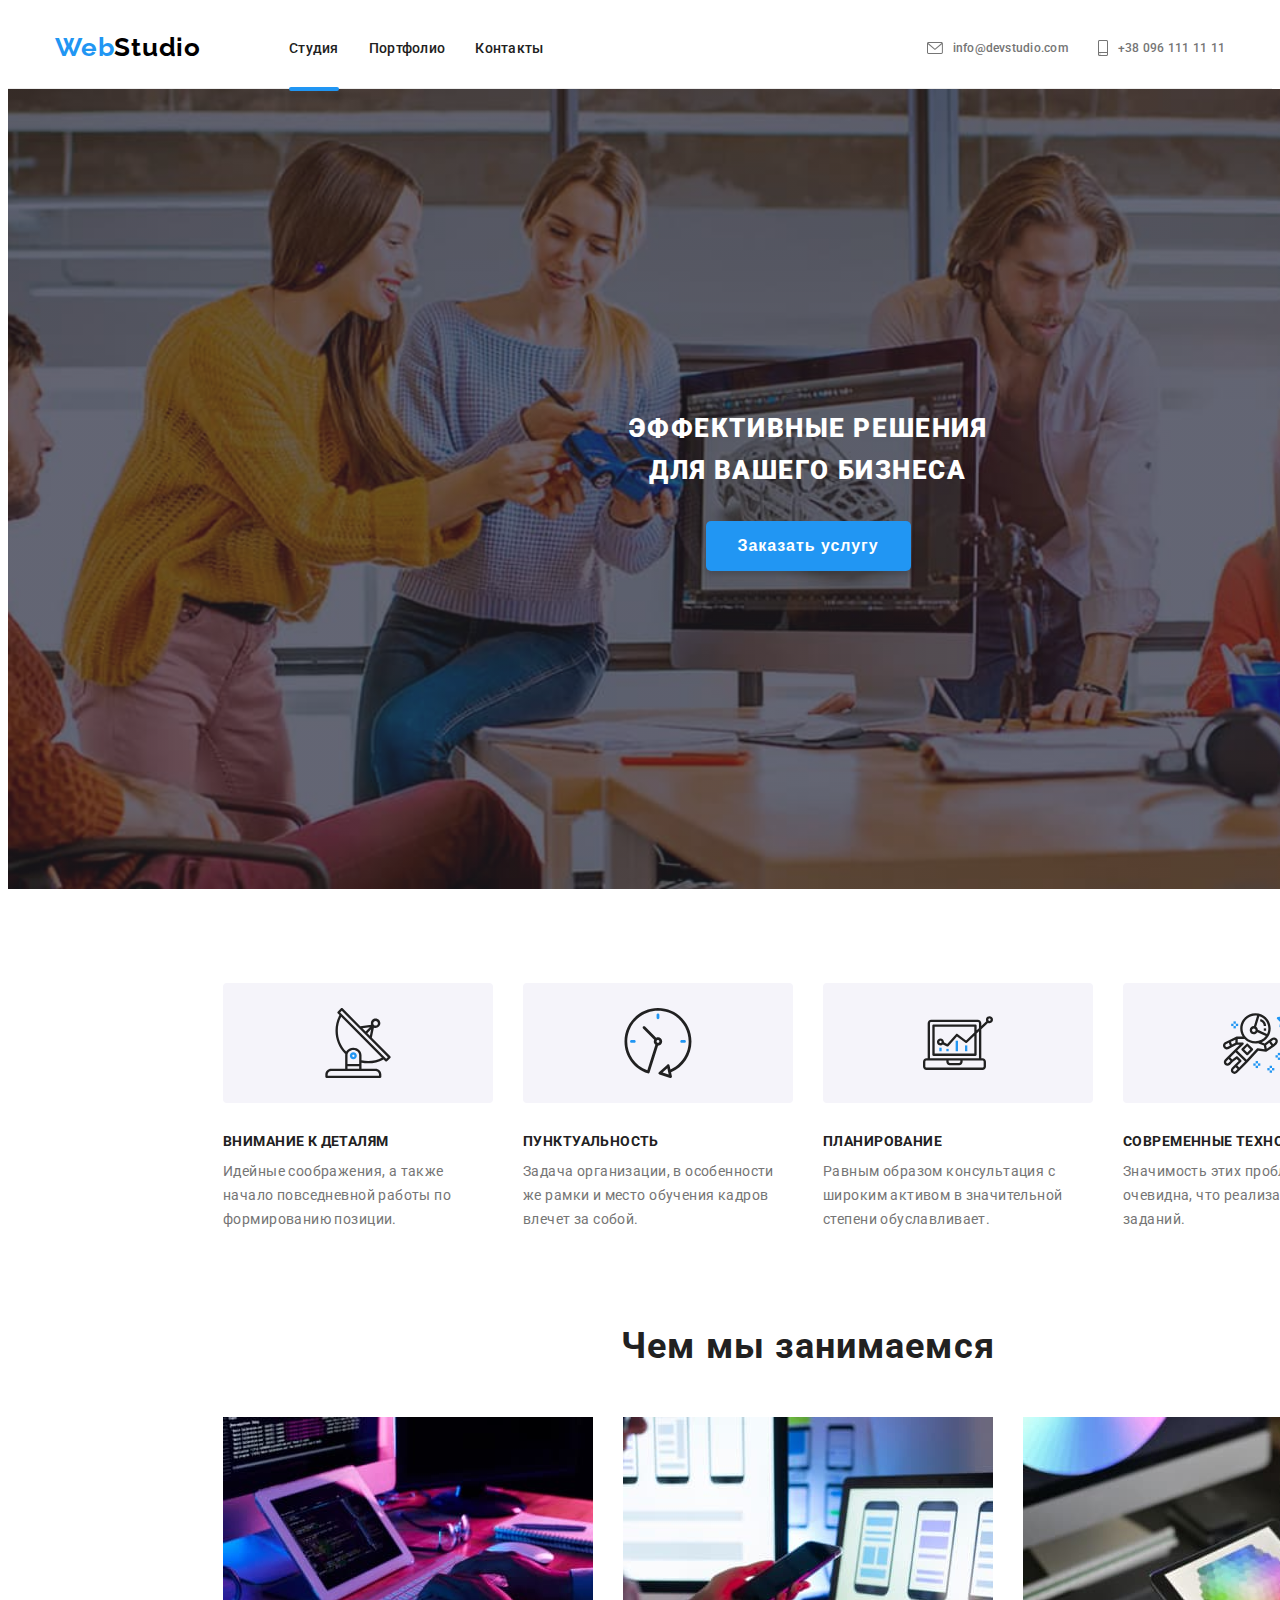
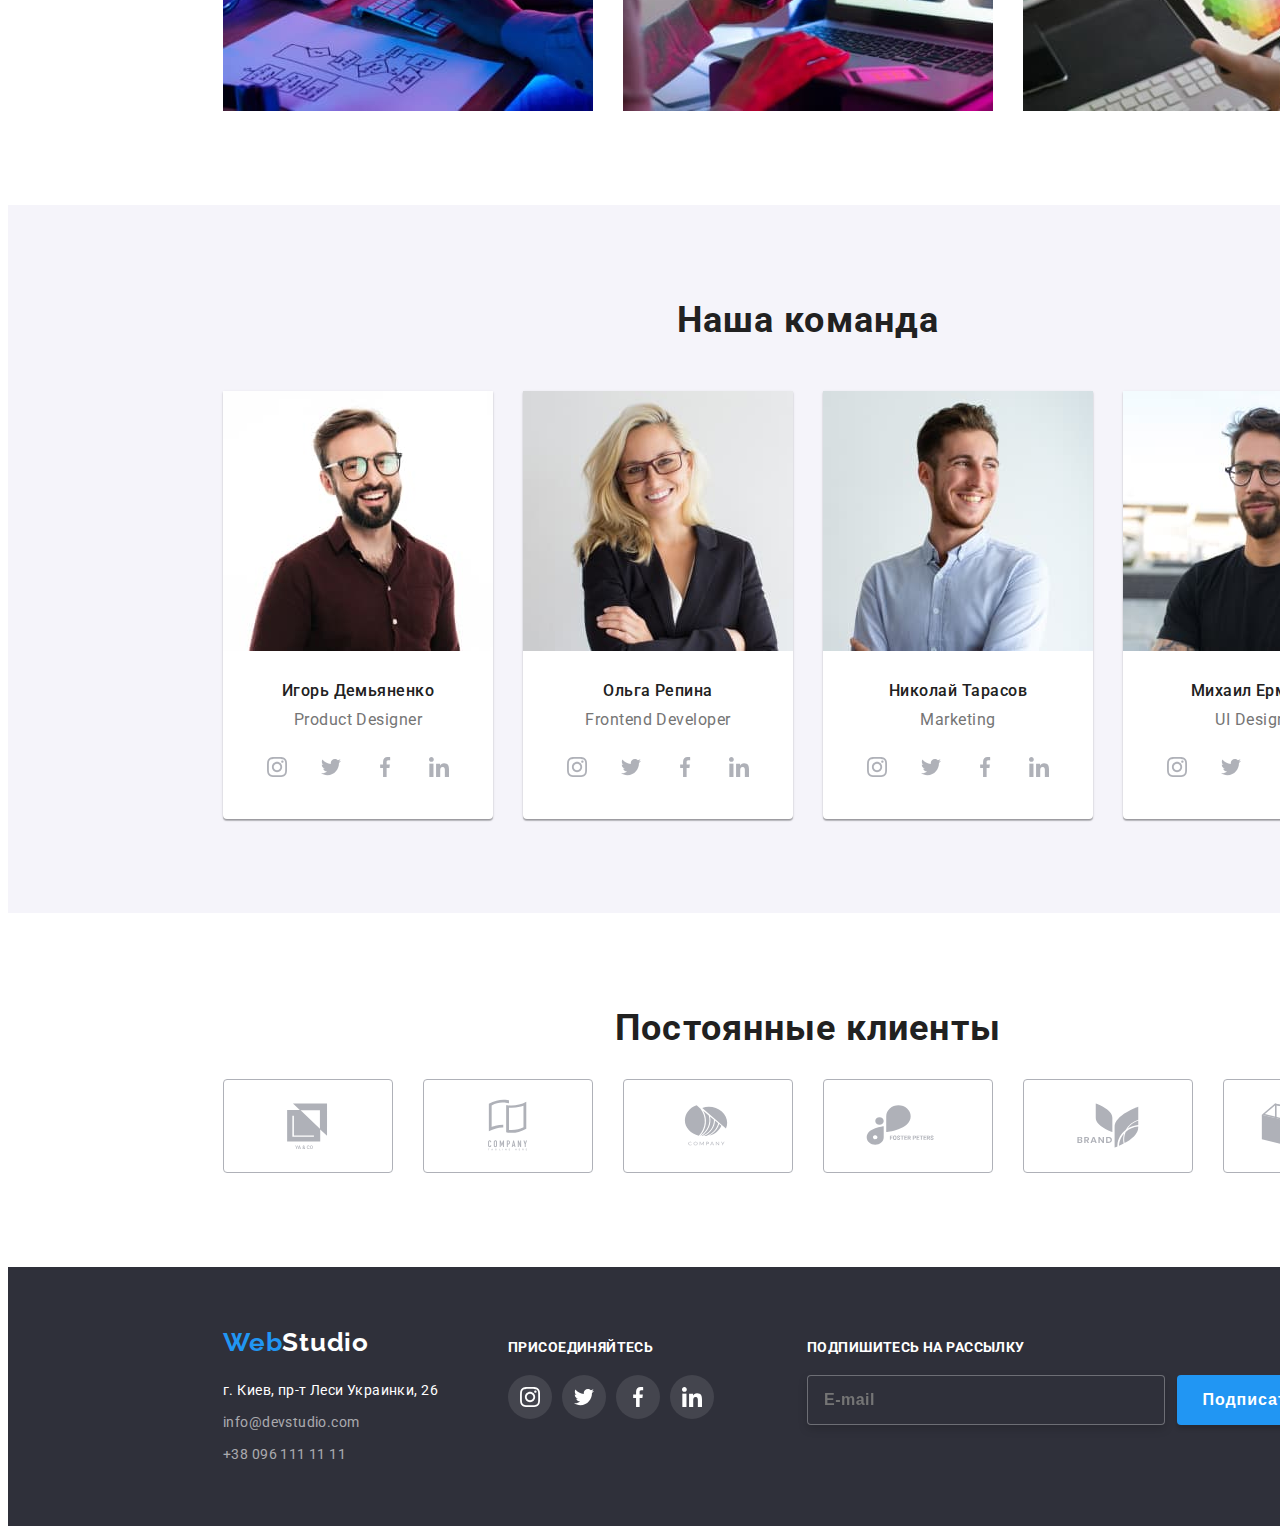
==== commit acf86b45: "img" ====
--- a/index.html
+++ b/index.html
@@ -190,15 +190,24 @@
                 <h4 class="box__title">Чем мы занимаемся</h4>
                 <ul class="box__list">
                     <li class="box__item">
-                        <img src="./images/desktop/work-1.jpg" alt="Верстка" width="370">
+                        <picture>
+                            <source srcset="./images/desktop/work-1.jpg 1x, ./images/desktop/work-1@2x.jpg 2x" media="(min-width: 1200px)">
+                            <img src="./images/desktop/work-1.jpg">
+                        </picture>
                         <p class="box__label">Десктопные приложения</p>
                     </li>
                     <li class="box__item">
-                        <img src="./images/desktop/work-2.jpg" alt="Дизайн" width="370">
+                        <picture>
+                            <source srcset="./images/desktop/work-2.jpg 1x, ./images/desktop/work-2@2x.jpg 2x" media="(min-width: 1200px)">
+                            <img src="./images/desktop/work-2.jpg">
+                        </picture>
                         <p class="box__label">Мобильные приложения</p>
                     </li>
                     <li class="box__item">
-                        <img src="./images/desktop/work-3.jpg" alt="Оформление" width="370">
+                        <picture>
+                            <source srcset="./images/desktop/work-3.jpg 1x, ./images/desktop/work-3@2x.jpg 2x" media="(min-width: 1200px)">
+                            <img src="./images/desktop/work-3.jpg">
+                        </picture>
                         <p class="box__label">Дизайнерские решения</p>
                     </li>
                 </ul>
@@ -210,7 +219,11 @@
                 <h5 class="card__title">Наша команда</h5>
                 <ul class="card__list">
                     <li class="card__item">
-                        <img src="./images/desktop/team-1.jpg" alt="Product Designer" class="card__img">
+                        <picture>
+                            <source srcset="./images/desktop/team-1.jpg 1x, ./images/desktop/team-1@2x.jpg 2x" media="(min-width: 1200px)">
+                            <source srcset="./images/tablet/team-1.jpg 1x, ./images/tablet/team-1@2x.jpg 2x" media="(min-width: 768px)">
+                            <img src="./images/desktop/team-1.jpg" alt="Product Designer" class="card__img">
+                        </picture>
                         <h6 class="card__subtitle">Игорь Демьяненко</h6>
                         <p class="card__text">Product Designer</p>
                         <div class="social-link">
--- a/css/main.min.css
+++ b/css/main.min.css
@@ -1 +1 @@
-:root{--brand-color: #2196F3;--title-text-color: #212121;--primary-text-color: #757575;--secondary-text-color: #212121;--primary-bg-color: #ffffff;--logo-font-family: "Raleway";--primary-font-family: "Roboto";--transition-property: 300ms cubic-bezier(0.4, 0, 0.2, 1)}.visually-hidden{position:absolute !important;clip:rect(1px 1px 1px 1px);clip:rect(1px, 1px, 1px, 1px);padding:0 !important;border:0 !important;height:1px !important;width:1px !important;overflow:hidden}*,*::before,*::after{-webkit-box-sizing:border-box;box-sizing:border-box}body{background-color:var(--primary-bg-color);font-family:"Roboto",sans-serif;font-weight:400;font-size:14px;line-height:1.7142857143;letter-spacing:.03em}img{display:block;max-width:100%;height:auto}h1,h2,h3,h4,h5,h6,p{margin:0px;padding:0px;color:var(--primary-text-color)}a{text-decoration:none}ul{list-style:none;margin:0px;padding:0px}.list{list-style:none}.section{min-width:320px;margin:0 auto;padding:0}@media screen and (min-width: 480px){.section{width:480px}}@media screen and (min-width: 768px){.section{width:768px}}@media screen and (min-width: 1200px){.section{width:1600px}}.container{min-width:320px;margin:0 auto;padding-left:15px;padding-right:15px}@media screen and (min-width: 480px){.container{width:480px}}@media screen and (min-width: 768px){.container{width:768px}}@media screen and (min-width: 1200px){.container{width:1200px}}.logo{cursor:default;font-family:var(--logo-font-family);font-weight:700;font-size:24px;line-height:1.1666666667;letter-spacing:.03em;text-decoration:none}.logo_theme_light{color:#000}.logo_theme_dark{color:#fff}.logo__accent{color:var(--brand-color)}@media screen and (min-width: 1200px){.logo{font-weight:700;font-size:26px;line-height:1.1923076923;letter-spacing:.03em}}.backdrop{position:fixed;top:0;left:0;width:100%;height:100%;background-color:rgba(0,0,0,.4);z-index:5;-webkit-transition:all 400ms linear;transition:all 400ms linear}.backdrop-close{position:fixed;top:0;bottom:0;left:0;right:0}.modal{width:100%;max-width:450px;height:609px;padding:40px;position:absolute;top:50%;left:50%;-webkit-transform:translate(-50%, -50%);transform:translate(-50%, -50%);background:#fff;-webkit-box-shadow:0px 1px 3px rgba(0,0,0,.12),0px 1px 1px rgba(0,0,0,.14),0px 2px 1px rgba(0,0,0,.2);box-shadow:0px 1px 3px rgba(0,0,0,.12),0px 1px 1px rgba(0,0,0,.14),0px 2px 1px rgba(0,0,0,.2);border-radius:4px}@media screen and (min-width: 1200px){.modal{max-width:528px;height:581px}}.modal__button{display:-webkit-box;display:-ms-flexbox;display:flex;-webkit-box-pack:center;-ms-flex-pack:center;justify-content:center;-webkit-box-align:center;-ms-flex-align:center;align-items:center;position:absolute;top:8px;right:8px;width:30px;height:30px;border-radius:50%;background:#fff;border:1px solid rgba(0,0,0,.1);cursor:pointer}.is-hidden{opacity:0;visibility:hidden;pointer-events:none}.modal-form{display:-webkit-box;display:-ms-flexbox;display:flex;-webkit-box-orient:vertical;-webkit-box-direction:normal;-ms-flex-direction:column;flex-direction:column}.modal-form b{margin-bottom:12px;font-weight:700;font-size:20px;line-height:1.5;letter-spacing:.03em;text-align:center;color:var(--title-text-color)}.modal-form__icon{fill:#000;width:18px;height:18px;position:absolute;top:50%;left:15px;-webkit-transform:translateY(-50%);transform:translateY(-50%);-webkit-transition:fill 250ms linear;transition:fill 250ms linear}.contact-form{display:-webkit-box;display:-ms-flexbox;display:flex;-webkit-box-orient:vertical;-webkit-box-direction:normal;-ms-flex-direction:column;flex-direction:column}.contact-form__label{font-weight:400;font-size:12px;line-height:1.1666666667;letter-spacing:.01em;margin-bottom:10px;color:#757575}.contact-form__wrapper{display:block;position:relative;margin-top:4px}.contact-form__input{width:100%;height:40px;padding-left:42px;border:1px solid rgba(33,33,33,.2);border-radius:4px;-webkit-transition:border-color 250ms linear;transition:border-color 250ms linear;cursor:pointer}.contact-form__input::-webkit-input-placeholder{color:rgba(117,117,117,.5)}.contact-form__input::-moz-placeholder{color:rgba(117,117,117,.5)}.contact-form__input:-ms-input-placeholder{color:rgba(117,117,117,.5)}.contact-form__input::-ms-input-placeholder{color:rgba(117,117,117,.5)}.contact-form__input::placeholder{color:rgba(117,117,117,.5)}.contact-form__input:focus{outline:none;border-color:var(--brand-color)}.contact-form__input:focus+.modal-form__icon{fill:var(--brand-color)}.contact-form__massege{width:100%;height:120px;resize:none;margin-top:4px;padding:12px 16px;border:1px solid rgba(33,33,33,.2);border-radius:4px;-webkit-transition:border-color 250ms linear;transition:border-color 250ms linear}.contact-form__massege::-webkit-input-placeholder{color:rgba(117,117,117,.5)}.contact-form__massege::-moz-placeholder{color:rgba(117,117,117,.5)}.contact-form__massege:-ms-input-placeholder{color:rgba(117,117,117,.5)}.contact-form__massege::-ms-input-placeholder{color:rgba(117,117,117,.5)}.contact-form__massege::placeholder{color:rgba(117,117,117,.5)}.contact-form__massege:focus{outline:none;border-color:var(--brand-color)}.modal-form-checkbox{display:-webkit-box;display:-ms-flexbox;display:flex;-ms-flex-wrap:nowrap;flex-wrap:nowrap;-webkit-box-align:center;-ms-flex-align:center;align-items:center;text-align:center;font-weight:400;font-size:10px;line-height:1.2;letter-spacing:.01em;color:#757575;min-width:310px}@media screen and (min-width: 380px){.modal-form-checkbox{-webkit-box-pack:center;-ms-flex-pack:center;justify-content:center}}@media screen and (min-width: 768px){.modal-form-checkbox{font-weight:400;font-size:12px;line-height:1.1666666667;letter-spacing:.03em}}@media screen and (min-width: 1200px){.modal-form-checkbox{font-weight:400;font-size:14px;line-height:1.7142857143;letter-spacing:.03em}}.modal-form-checkbox:hover{color:var(--brand-color)}.modal-form-checkbox::before{content:"";display:inline-block;width:16px;height:16px;margin-right:8px;border:1px solid #000;border-radius:2px;cursor:pointer}.modal-form-term:checked+.modal-form-checkbox::before{background-image:url("../images/icon-check.svg");background-position:center;background-size:contain;background-color:var(--brand-color);border-color:var(--brand-color)}.modal-form-term:focus+.modal-form-checkbox::before,.modal-form-term:hover+.modal-form-checkbox::before{-webkit-box-shadow:0 0 2px var(--brand-color);box-shadow:0 0 2px var(--brand-color)}.term{color:var(--brand-color);position:relative;font-weight:400;font-size:10px;line-height:1.2;letter-spacing:.01em;text-decoration:underline}@media screen and (min-width: 768px){.term{font-weight:400;font-size:12px;line-height:1.1666666667;letter-spacing:.03em}}@media screen and (min-width: 1200px){.term{font-weight:400;font-size:14px;line-height:1.7142857143;letter-spacing:.03em}}.button-form{margin-top:31px;width:200px;height:50px;-ms-flex-item-align:center;align-self:center;background-color:#188ce8;-webkit-box-shadow:0px 4px 4px rgba(0,0,0,.15);box-shadow:0px 4px 4px rgba(0,0,0,.15);border-radius:4px;border:none;-webkit-box-shadow:0 4px #a5a5a5;box-shadow:0 4px #a5a5a5;font-weight:700;font-size:16px;line-height:1.875;letter-spacing:.06em;color:#fff;-webkit-transition:-webkit-transform var(--transition-property);transition:-webkit-transform var(--transition-property);transition:transform var(--transition-property);transition:transform var(--transition-property), -webkit-transform var(--transition-property);-webkit-transition:-webkit-box-shadow var(--transition-property);transition:-webkit-box-shadow var(--transition-property);transition:box-shadow var(--transition-property);transition:box-shadow var(--transition-property), -webkit-box-shadow var(--transition-property)}.button-form:hover{background-color:#0981e4}.button-form:active{background-color:#0981e4;-webkit-box-shadow:0 2px #666;box-shadow:0 2px #666;-webkit-transform:translateY(3px);transform:translateY(3px)}.header{border-bottom:1px solid #ececec}.header-nav{padding-top:10px;padding-bottom:10px;display:-webkit-box;display:-ms-flexbox;display:flex;-webkit-box-align:center;-ms-flex-align:center;align-items:center;-webkit-box-pack:justify;-ms-flex-pack:justify;justify-content:space-between}@media screen and (min-width: 768px){.header-nav{padding-top:21px;padding-bottom:21px}}@media screen and (min-width: 1200px){.header-nav{padding-top:24px;padding-bottom:25px}}@media screen and (min-width: 768px){.nav{display:-webkit-box;display:-ms-flexbox;display:flex;-webkit-box-pack:space-evenly;-ms-flex-pack:space-evenly;justify-content:space-evenly}}.nav__list{display:none}@media screen and (min-width: 768px){.nav__list{display:-webkit-box;display:-ms-flexbox;display:flex;-ms-flex-wrap:nowrap;flex-wrap:nowrap;-webkit-box-pack:space-evenly;-ms-flex-pack:space-evenly;justify-content:space-evenly;gap:50px;-webkit-box-align:center;-ms-flex-align:center;align-items:center;padding-left:88px}}@media screen and (min-width: 1200px){.nav__list{-webkit-box-orient:horizontal;-webkit-box-direction:normal;-ms-flex-direction:row;flex-direction:row;gap:30px;-webkit-box-align:center;-ms-flex-align:center;align-items:center}}@media screen and (min-width: 768px){.nav__link{position:relative;font-weight:500;font-size:14px;line-height:1.1428571429;letter-spacing:.02em;color:var(--title-text-color);-webkit-transition:color var(--transition-property);transition:color var(--transition-property)}.nav__link:hover,.nav__link:focus{color:var(--brand-color)}}.header-contact__list{display:none}@media screen and (min-width: 768px){.current::after{content:"";position:absolute;left:0;top:47px;display:block;width:100%;height:4px;border-radius:2px;background-color:var(--brand-color)}}@media screen and (min-width: 1200px){.current::after{top:47px}}.header-contact__list{display:none}@media screen and (min-width: 768px){.header-contact__list{display:-webkit-box;display:-ms-flexbox;display:flex;-webkit-box-orient:vertical;-webkit-box-direction:normal;-ms-flex-direction:column;flex-direction:column;-webkit-box-pack:space-evenly;-ms-flex-pack:space-evenly;justify-content:space-evenly;gap:10px;-webkit-box-align:start;-ms-flex-align:start;align-items:flex-start}}@media screen and (min-width: 1200px){.header-contact__list{-webkit-box-orient:horizontal;-webkit-box-direction:normal;-ms-flex-direction:row;flex-direction:row;gap:30px;-webkit-box-align:center;-ms-flex-align:center;align-items:center}}@media screen and (min-width: 768px){.header-contact__item{display:-webkit-box;display:-ms-flexbox;display:flex;-webkit-box-align:baseline;-ms-flex-align:baseline;align-items:baseline;-webkit-box-pack:center;-ms-flex-pack:center;justify-content:center;text-decoration:none}}@media screen and (min-width: 768px){.header-contact__link{display:-webkit-box;display:-ms-flexbox;display:flex;-webkit-box-align:center;-ms-flex-align:center;align-items:center;font-weight:500;font-size:12px;line-height:1.1666666667;letter-spacing:.02em;color:#757575;fill:#757575;-webkit-transition:color var(--transition-property);transition:color var(--transition-property);-webkit-transition-property:-webkit-transform;transition-property:-webkit-transform;transition-property:transform;transition-property:transform, -webkit-transform;-webkit-transition-duration:300ms;transition-duration:300ms}.header-contact__link:hover,.header-contact__link:focus{color:var(--brand-color);fill:var(--brand-color)}}@media screen and (min-width: 768px)and (min-width: 1200px){.header-contact__link:hover,.header-contact__link:focus{-webkit-transform:scale(1.1);transform:scale(1.1)}}@media screen and (min-width: 768px){.header-contact__icon{margin-right:8px}}@media screen and (min-width: 1200px){.header-contact__icon{margin-right:10px}}.nav-menu{border:0;background-color:#fff;padding:0}@media screen and (min-width: 768px){.nav-menu{display:none}}.nav-menu__icon{border:0;width:40px;height:40px}.nav-menu:hover .nav-menu__icon{fill:var(--brand-color)}.mobile-menu{position:fixed;top:0;left:0;width:100vw;height:100vh;background-color:#fff;padding:48px 40px;display:-webkit-box;display:-ms-flexbox;display:flex;-webkit-box-orient:vertical;-webkit-box-direction:normal;-ms-flex-direction:column;flex-direction:column;-webkit-box-pack:justify;-ms-flex-pack:justify;justify-content:space-between;-webkit-transform:translateY(-200%);transform:translateY(-200%);-webkit-transition:-webkit-transform 250ms linear;transition:-webkit-transform 250ms linear;transition:transform 250ms linear;transition:transform 250ms linear, -webkit-transform 250ms linear}@media screen and (min-width: 768px){.mobile-menu{display:none}}.mobile-menu__close-button{position:absolute;top:10px;right:15px;border:0;background-color:#fff;padding:0}.mobile-menu__close-icon{border:0;width:40px;height:40px}.mobile-menu__close-button:hover .mobile-menu__close-icon{fill:var(--brand-color)}.mobile-menu__list{display:-webkit-box;display:-ms-flexbox;display:flex;-webkit-box-orient:vertical;-webkit-box-direction:normal;-ms-flex-direction:column;flex-direction:column;gap:32px}.mobile-menu__link{font-weight:500;font-size:40px;line-height:1.175;letter-spacing:.02em;color:var(--secondary-text-color)}.mobile-menu__link:hover{color:var(--brand-color)}.is-open{-webkit-transform:translateY(0);transform:translateY(0)}.mobile-contact__list{display:-webkit-box;display:-ms-flexbox;display:flex;-webkit-box-orient:vertical;-webkit-box-direction:normal;-ms-flex-direction:column;flex-direction:column;gap:32px;padding-bottom:10%}.mobile-contact__item{font-weight:500;font-size:24px;line-height:1.1666666667;letter-spacing:.02em;max-width:480px;min-width:300px}.mobile-contact__tel{font-weight:400;font-size:34px;line-height:1.1764705882;letter-spacing:.02em;color:var(--brand-color)}.mobile-contact__mail{color:var(--primary-text-color)}.mobile-social__list{display:-webkit-box;display:-ms-flexbox;display:flex;-ms-flex-pack:distribute;justify-content:space-around}.mobile-social__link{display:-webkit-box;display:-ms-flexbox;display:flex;-webkit-box-pack:center;-ms-flex-pack:center;justify-content:center;-webkit-box-align:center;-ms-flex-align:center;align-items:center;width:44px;height:44px;border-radius:50%;border:1px solid var(--brand-color)}.mobile-social__icon{width:27px;height:27px;fill:var(--brand-color)}.hero{background:rgba(47,48,58,.4);background-image:-webkit-gradient(linear, left top, right top, from(rgba(47, 48, 58, 0.4)), to(rgba(47, 48, 58, 0.4))),url(.././images/desktop/hero.jpg);background-image:linear-gradient(to right, rgba(47, 48, 58, 0.4), rgba(47, 48, 58, 0.4)),url(.././images/desktop/hero.jpg);background-size:cover;background-position:center;text-align:center}@media screen and (min-width: 1200px){.hero{padding-top:200px;padding-bottom:200px;margin-bottom:47px}}.order{display:block;text-align:center;padding-top:118px;padding-bottom:118px}.order__title{color:#fff;font-weight:900;font-size:26px;line-height:1.6153846154;letter-spacing:.06em;text-transform:uppercase}.order__button{margin-top:30px;padding-top:10px;padding-bottom:10px;padding-left:32px;padding-right:32px;border:0;background:var(--brand-color);-webkit-box-shadow:0px 4px 4px rgba(0,0,0,.15);box-shadow:0px 4px 4px rgba(0,0,0,.15);border-radius:5px;cursor:pointer;color:#fff;font-weight:700;font-size:16px;line-height:1.875;letter-spacing:.06em;-webkit-transition-property:-webkit-transform;transition-property:-webkit-transform;transition-property:transform;transition-property:transform, -webkit-transform;-webkit-transition-duration:300ms;transition-duration:300ms}.order__button:hover,.order__button:focus{-webkit-transform:scale(1.1);transform:scale(1.1)}.content{margin-top:60px}@media screen and (min-width: 1200px){.content{margin-top:94px}}.priority__list{display:-webkit-box;display:-ms-flexbox;display:flex;-webkit-box-orient:vertical;-webkit-box-direction:normal;-ms-flex-direction:column;flex-direction:column;gap:30px}@media screen and (min-width: 768px){.priority__list{-webkit-box-orient:horizontal;-webkit-box-direction:normal;-ms-flex-direction:row;flex-direction:row;-ms-flex-wrap:wrap;flex-wrap:wrap;gap:30px}}@media screen and (min-width: 1200px){.priority__list{-ms-flex-wrap:nowrap;flex-wrap:nowrap}}.priority__item{display:block}@media screen and (min-width: 768px){.priority__item{width:calc((100% - 30px)/2)}.priority__item:nth-child(2n){margin-right:0px}}@media screen and (min-width: 1200px){.priority__item{width:calc((100% - 90px)/4)}.priority__item:nth-child(4n){margin-right:0px}}.priority__icon{display:-webkit-box;display:-ms-flexbox;display:flex;-webkit-box-pack:center;-ms-flex-pack:center;justify-content:center;-webkit-box-align:center;-ms-flex-align:center;align-items:center;width:100%;height:120px;margin-bottom:30px;-o-object-fit:none;object-fit:none;border-radius:4px;background:#f5f4fa}.priority__subtitle{margin-top:0;margin-bottom:10px;font-weight:700;font-size:14px;line-height:1.1428571429;letter-spacing:.03em;text-align:center;text-transform:uppercase;color:var(--title-text-color)}@media screen and (min-width: 768px){.priority__subtitle{text-align:start}}.work{display:none}@media screen and (min-width: 1200px){.work{display:block;margin-top:94px}}.work .box__title{margin-bottom:50px;font-weight:700;font-size:36px;line-height:1.1666666667;letter-spacing:.03em;text-align:center;color:var(--title-text-color)}.work .box__list{display:-webkit-box;display:-ms-flexbox;display:flex;-ms-flex-wrap:nowrap;flex-wrap:nowrap;gap:30px}.work .box__item{position:relative;overflow:hidden;z-index:1}.work .box__label{position:absolute;bottom:0;left:0;margin:0;padding-top:27px;padding-bottom:27px;width:100%;z-index:2;-webkit-transform:translateY(100%);transform:translateY(100%);-webkit-transition:-webkit-transform 500ms cubic-bezier(0.4, 0, 0.2, 1);transition:-webkit-transform 500ms cubic-bezier(0.4, 0, 0.2, 1);transition:transform 500ms cubic-bezier(0.4, 0, 0.2, 1);transition:transform 500ms cubic-bezier(0.4, 0, 0.2, 1), -webkit-transform 500ms cubic-bezier(0.4, 0, 0.2, 1);text-align:center;line-height:16px;text-align:center;letter-spacing:.03em;text-transform:uppercase;background-color:rgba(47,48,58,.8);color:#fff}.box__list:hover .work .box__label{-webkit-transform:translateY(0);transform:translateY(0)}.team{background-color:#f5f4fa;background-position:center;margin-top:60px}@media screen and (min-width: 1200px){.team{margin-top:94px}}.card{padding-top:60px;padding-bottom:60px}@media screen and (min-width: 1200px){.card{padding-top:94px;padding-bottom:94px}}.card__title{font-weight:700;font-size:36px;line-height:1.1666666667;letter-spacing:.03em;text-align:center;color:var(--title-text-color)}.card__list{margin-top:30px;display:-webkit-box;display:-ms-flexbox;display:flex;-webkit-box-orient:vertical;-webkit-box-direction:normal;-ms-flex-direction:column;flex-direction:column;gap:30px}@media screen and (min-width: 768px){.card__list{-webkit-box-orient:horizontal;-webkit-box-direction:normal;-ms-flex-direction:row;flex-direction:row;-ms-flex-wrap:wrap;flex-wrap:wrap}}@media screen and (min-width: 1200px){.card__list{margin-top:50px;-ms-flex-wrap:nowrap;flex-wrap:nowrap}}.card__item{display:block;text-align:center;max-width:100%;background:#fff;-webkit-box-shadow:0px 1px 3px rgba(0,0,0,.12),0px 1px 1px rgba(0,0,0,.14),0px 2px 1px rgba(0,0,0,.2);box-shadow:0px 1px 3px rgba(0,0,0,.12),0px 1px 1px rgba(0,0,0,.14),0px 2px 1px rgba(0,0,0,.2);border-radius:0px 0px 4px 4px}@media screen and (min-width: 768px){.card__item{width:calc((100% - 60px)/2)}.card__item:nth-child(2n){margin-right:0px}}@media screen and (min-width: 1200px){.card__item{width:calc((100% - 90px)/4)}.card__item:nth-child(4n){margin-right:0px}}.card__img{-o-object-fit:cover;object-fit:cover;width:450px;height:460px}@media screen and (min-width: 1200px){.card__img{width:270px;height:260px}}.card__subtitle{margin-top:30px;margin-bottom:10px;font-weight:500;font-size:16px;line-height:1.1875;letter-spacing:.03em;color:var(--title-text-color)}.card__text{font-weight:400;font-size:16px;line-height:1.1875;letter-spacing:.03em;color:var(--primary-text-color)}.social-link{display:-webkit-box;display:-ms-flexbox;display:flex;-webkit-box-pack:center;-ms-flex-pack:center;justify-content:center;margin-top:16px;margin-bottom:24px}@media screen and (min-width: 1200px){.social-link{display:block;margin-bottom:30px}}.social-link__list{display:-webkit-box;display:-ms-flexbox;display:flex;margin:0px;gap:10px;-webkit-box-pack:center;-ms-flex-pack:center;justify-content:center}.social-link__link{display:-webkit-box;display:-ms-flexbox;display:flex;-webkit-box-pack:center;-ms-flex-pack:center;justify-content:center;-webkit-box-align:center;-ms-flex-align:center;align-items:center;width:44px;height:44px;border-radius:50%;-webkit-transition:background-color var(--transition-property);transition:background-color var(--transition-property)}.social-link__link:hover,.social-link__link:focus{background-color:var(--brand-color)}.social-link__icon{fill:#afb1b8;width:20px;height:20px;-webkit-transition:fill var(--transition-property);transition:fill var(--transition-property)}.social-link__link:hover .social-link__icon,.social-link__link:focus .social-link__icon{fill:#fff}.customers{background-color:#fff;background-position:center}.client{margin-top:60px;margin-bottom:60px}@media screen and (min-width: 1200px){.client{margin-top:94px;margin-bottom:94px}}.client__title{font-weight:700;font-size:36px;line-height:1.1666666667;letter-spacing:.03em;text-align:center;color:var(--title-text-color)}.client__list{margin-top:30px;display:-webkit-box;display:-ms-flexbox;display:flex;-ms-flex-wrap:wrap;flex-wrap:wrap;gap:30px}.client__item{display:block;border:1px solid #afb1b8;border-radius:4px;padding-left:32px;padding-right:32px;padding-top:16px;padding-bottom:16px;cursor:pointer;width:calc((100% - 30px)/2)}.client__item:nth-child(2n){margin-right:0px}@media screen and (min-width: 768px){.client__item{width:calc((100% - 60px)/3)}.client__item:nth-child(3n){margin-right:0px}}@media screen and (min-width: 1200px){.client__item{-webkit-transition-property:-webkit-transform;transition-property:-webkit-transform;transition-property:transform;transition-property:transform, -webkit-transform;-webkit-transition-duration:300ms;transition-duration:300ms;width:calc((100% - 150px)/6)}.client__item:nth-child(6n){margin-right:0px}}.client__item:hover,.client__item:focus{border:1px solid var(--brand-color)}@media screen and (min-width: 1200px){.client__item:hover,.client__item:focus{-webkit-transform:scale(1.1);transform:scale(1.1)}}.client__link{display:-webkit-box;display:-ms-flexbox;display:flex;-webkit-box-pack:center;-ms-flex-pack:center;justify-content:center;-webkit-box-align:center;-ms-flex-align:center;align-items:center}.client__icon{width:106px;height:60px;fill:#afb1b8;-webkit-transition:fill var(--transition-property);transition:fill var(--transition-property)}.client__item:hover .client__icon,.client__item:focus .client__icon{fill:var(--brand-color)}.footer{padding-top:60px;padding-bottom:60px;background-color:#2f303a;background-position:center}.footer-wrapper{display:-webkit-box;display:-ms-flexbox;display:flex;-webkit-box-orient:vertical;-webkit-box-direction:normal;-ms-flex-direction:column;flex-direction:column;gap:60px}@media screen and (min-width: 1200px){.footer-wrapper{-webkit-box-orient:horizontal;-webkit-box-direction:normal;-ms-flex-direction:row;flex-direction:row;gap:0}}.footer-contacts-wrapper{display:-webkit-box;display:-ms-flexbox;display:flex;-webkit-box-orient:vertical;-webkit-box-direction:normal;-ms-flex-direction:column;flex-direction:column;gap:60px}@media screen and (min-width: 768px){.footer-contacts-wrapper{-webkit-box-orient:horizontal;-webkit-box-direction:normal;-ms-flex-direction:row;flex-direction:row;-ms-flex-pack:distribute;justify-content:space-around}}@media screen and (min-width: 1200px){.footer-contacts-wrapper{gap:70px}}.footer-contacts{display:-webkit-box;display:-ms-flexbox;display:flex;-webkit-box-orient:vertical;-webkit-box-direction:normal;-ms-flex-direction:column;flex-direction:column;-webkit-box-align:center;-ms-flex-align:center;align-items:center}@media screen and (min-width: 1200px){.footer-contacts{-webkit-box-align:start;-ms-flex-align:start;align-items:flex-start}}.footer-contacts__list{margin-top:20px;display:-webkit-box;display:-ms-flexbox;display:flex;-webkit-box-orient:vertical;-webkit-box-direction:normal;-ms-flex-direction:column;flex-direction:column;-webkit-box-align:center;-ms-flex-align:center;align-items:center;gap:8px}@media screen and (min-width: 1200px){.footer-contacts__list{-webkit-box-align:start;-ms-flex-align:start;align-items:flex-start}}.footer-contacts__item{text-decoration:none;font-style:normal;letter-spacing:.03em;color:#fff}.footer-contacts__link{color:rgba(255,255,255,.6)}.footer-social-link{display:-webkit-box;display:-ms-flexbox;display:flex;-webkit-box-orient:vertical;-webkit-box-direction:normal;-ms-flex-direction:column;flex-direction:column;-webkit-box-align:center;-ms-flex-align:center;align-items:center}.footer-social-link__title{font-weight:700;font-size:14px;line-height:1.1428571429;letter-spacing:.03em;text-transform:uppercase;color:#fff}@media screen and (min-width: 1200px){.footer-social-link{padding-top:12px;-webkit-box-align:start;-ms-flex-align:start;align-items:flex-start}}.footer-social__list{display:-webkit-box;display:-ms-flexbox;display:flex;-webkit-box-pack:justify;-ms-flex-pack:justify;justify-content:space-between;width:206px;margin-top:20px}.footer-social__link{display:-webkit-box;display:-ms-flexbox;display:flex;-webkit-box-pack:center;-ms-flex-pack:center;justify-content:center;-webkit-box-align:center;-ms-flex-align:center;align-items:center;width:44px;height:44px;border-radius:50%;background:rgba(255,255,255,.1);-webkit-transition:background-color var(--transition-property);transition:background-color var(--transition-property)}.footer-social__link:hover,.footer-social__link:focus{background:var(--brand-color)}.footer-social__icon{width:20px;height:20px;fill:#fff}@media screen and (min-width: 1200px){.footer-subscribe__form{display:-webkit-box;display:-ms-flexbox;display:flex;-webkit-box-orient:vertical;-webkit-box-direction:normal;-ms-flex-direction:column;flex-direction:column;-webkit-box-align:start;-ms-flex-align:start;align-items:flex-start;gap:20px}}@media screen and (min-width: 1200px){.footer-subscribe{margin-left:93px;display:-webkit-box;display:-ms-flexbox;display:flex;margin-top:0;padding-top:12px}}.footer-subscribe__title{font-weight:700;font-size:14px;line-height:1.1428571429;letter-spacing:.03em;text-align:center;text-transform:uppercase;color:#fff}.footer-subscribe__wrapper{display:-webkit-box;display:-ms-flexbox;display:flex;-webkit-box-orient:vertical;-webkit-box-direction:normal;-ms-flex-direction:column;flex-direction:column;-webkit-box-align:center;-ms-flex-align:center;align-items:center;gap:20px}@media screen and (min-width: 1200px){.footer-subscribe__wrapper{-webkit-box-orient:horizontal;-webkit-box-direction:normal;-ms-flex-direction:row;flex-direction:row;gap:12px}}.footer-subscribe__input{width:100%;height:50px;margin-top:20px;padding-left:16px;padding-top:15px;padding-bottom:15px;border:1px solid rgba(255,255,255,.3);-webkit-filter:drop-shadow(0px 4px 4px rgba(0, 0, 0, 0.15));filter:drop-shadow(0px 4px 4px rgba(0, 0, 0, 0.15));border-radius:4px;background-color:#2f303a;font-weight:700;font-size:16px;line-height:1.25;letter-spacing:.03em;color:#fff}.footer-subscribe__input:focus,.footer-subscribe__input:hover{outline:none;border-color:var(--brand-color)}@media screen and (min-width: 768px){.footer-subscribe__input{width:450px}}@media screen and (min-width: 1200px){.footer-subscribe__input{margin-top:0;width:358px}}.footer-subscribe__button{width:200px;height:50px;display:-webkit-box;display:-ms-flexbox;display:flex;-webkit-box-align:center;-ms-flex-align:center;align-items:center;-webkit-box-pack:center;-ms-flex-pack:center;justify-content:center;text-align:center;background-color:var(--brand-color);border:0;-webkit-box-shadow:0px 4px 4px rgba(0,0,0,.15);box-shadow:0px 4px 4px rgba(0,0,0,.15);border-radius:4px;font-weight:700;font-size:16px;line-height:1.875;letter-spacing:.06em;color:#fff;-webkit-transition:-webkit-transform var(--transition-property);transition:-webkit-transform var(--transition-property);transition:transform var(--transition-property);transition:transform var(--transition-property), -webkit-transform var(--transition-property)}.footer-subscribe__button:hover{background-color:#0981e4}.footer-subscribe__button:active{background-color:#0981e4;-webkit-box-shadow:0 2px #666;box-shadow:0 2px #666;-webkit-transform:translateY(3px);transform:translateY(3px)}.footer-subscribe__icon{width:24px;height:24px;margin-left:10px}.portfolio-button{padding-top:60px;padding-bottom:40px}@media screen and (min-width: 768px){.portfolio-button{padding-bottom:30px}}@media screen and (min-width: 1200px){.portfolio-button{padding-top:94px;padding-bottom:50px}}.button__list{display:-webkit-box;display:-ms-flexbox;display:flex;-ms-flex-wrap:wrap;flex-wrap:wrap;-webkit-box-pack:start;-ms-flex-pack:start;justify-content:start}@media screen and (min-width: 768px){.button__list{-webkit-box-pack:center;-ms-flex-pack:center;justify-content:center}}.button__item{margin-right:8px;margin-bottom:15px}.button__btn{padding-top:6px;padding-bottom:6px;padding-left:22px;padding-right:22px;background-color:#f5f4fa;color:var(--secondary-text-color);font-weight:500;font-size:16px;line-height:1.625;letter-spacing:.03em;text-align:center;border-radius:4px;border:0}.button__btn:hover,.button__btn:focus{background-color:var(--brand-color);color:#fff;-webkit-box-shadow:0px 3px 1px rgba(0,0,0,.1),0px 1px 2px rgba(0,0,0,.08),0px 2px 2px rgba(0,0,0,.12);box-shadow:0px 3px 1px rgba(0,0,0,.1),0px 1px 2px rgba(0,0,0,.08),0px 2px 2px rgba(0,0,0,.12)}.samples-work{padding-bottom:60px}@media screen and (min-width: 1200px){.samples-work{padding-bottom:94px}}.samples__list{display:-webkit-box;display:-ms-flexbox;display:flex;-ms-flex-wrap:wrap;flex-wrap:wrap;-webkit-box-pack:center;-ms-flex-pack:center;justify-content:center;gap:30px}.samples__item{display:block;background:#fff;border:1px solid #eee}.samples__item:hover{border:0px solid #eee;-webkit-box-shadow:0px 1px 1px rgba(0,0,0,.12),0px 4px 4px rgba(0,0,0,.06),1px 4px 6px rgba(0,0,0,.16);box-shadow:0px 1px 1px rgba(0,0,0,.12),0px 4px 4px rgba(0,0,0,.06),1px 4px 6px rgba(0,0,0,.16)}@media screen and (min-width: 768px){.samples__item{width:calc((100% - 30px)/2)}.samples__item:nth-child(2n){margin-right:0px}}@media screen and (min-width: 1200px){.samples__item{width:calc((100% - 60px)/3)}.samples__item:nth-child(3n){margin-right:0px}}.samples__wrapper{position:relative;overflow:hidden;z-index:1}.samples__label{position:absolute;top:0;left:0;margin:0;padding:63px 24px;z-index:2;-webkit-transform:translateY(100%);transform:translateY(100%);-webkit-transition:-webkit-transform 500ms cubic-bezier(0.4, 0, 0.2, 1);transition:-webkit-transform 500ms cubic-bezier(0.4, 0, 0.2, 1);transition:transform 500ms cubic-bezier(0.4, 0, 0.2, 1);transition:transform 500ms cubic-bezier(0.4, 0, 0.2, 1), -webkit-transform 500ms cubic-bezier(0.4, 0, 0.2, 1);background:rgba(33,150,243,.9);font-weight:400;font-size:18px;line-height:1.5555555556;letter-spacing:.03em;-webkit-box-align:center;-ms-flex-align:center;align-items:center;color:#fff}.samples__item:hover .samples__label{-webkit-transform:translateY(0);transform:translateY(0)}.samples__subtitle{padding-top:20px;padding-bottom:4px;padding-left:24px;padding-right:24px;font-weight:700;font-size:18px;line-height:2;letter-spacing:.06em;color:var(--title-text-color)}.samples__text{padding-bottom:20px;padding-left:24px;padding-right:24px;font-weight:400;font-size:16px;line-height:1.875;letter-spacing:.03em;color:#757575}/*# sourceMappingURL=main.min.css.map */+:root{--brand-color: #2196F3;--title-text-color: #212121;--primary-text-color: #757575;--secondary-text-color: #212121;--primary-bg-color: #ffffff;--logo-font-family: "Raleway";--primary-font-family: "Roboto";--transition-property: 300ms cubic-bezier(0.4, 0, 0.2, 1)}.visually-hidden{position:absolute !important;clip:rect(1px 1px 1px 1px);clip:rect(1px, 1px, 1px, 1px);padding:0 !important;border:0 !important;height:1px !important;width:1px !important;overflow:hidden}*,*::before,*::after{-webkit-box-sizing:border-box;box-sizing:border-box}body{background-color:var(--primary-bg-color);font-family:"Roboto",sans-serif;font-weight:400;font-size:14px;line-height:1.7142857143;letter-spacing:.03em}img{display:block;max-width:100%;height:auto}h1,h2,h3,h4,h5,h6,p{margin:0px;padding:0px;color:var(--primary-text-color)}a{text-decoration:none}ul{list-style:none;margin:0px;padding:0px}.list{list-style:none}.section{min-width:320px;margin:0 auto;padding:0}@media screen and (min-width: 480px){.section{width:480px}}@media screen and (min-width: 768px){.section{width:768px}}@media screen and (min-width: 1200px){.section{width:1600px}}.container{min-width:320px;margin:0 auto;padding-left:15px;padding-right:15px}@media screen and (min-width: 480px){.container{width:480px}}@media screen and (min-width: 768px){.container{width:768px}}@media screen and (min-width: 1200px){.container{width:1200px}}.logo{cursor:default;font-family:var(--logo-font-family);font-weight:700;font-size:24px;line-height:1.1666666667;letter-spacing:.03em;text-decoration:none}.logo_theme_light{color:#000}.logo_theme_dark{color:#fff}.logo__accent{color:var(--brand-color)}@media screen and (min-width: 1200px){.logo{font-weight:700;font-size:26px;line-height:1.1923076923;letter-spacing:.03em}}.backdrop{position:fixed;top:0;left:0;width:100%;height:100%;background-color:rgba(0,0,0,.4);z-index:5;-webkit-transition:all 400ms linear;transition:all 400ms linear}.backdrop-close{position:fixed;top:0;bottom:0;left:0;right:0}.modal{width:100%;max-width:450px;height:609px;padding:40px;position:absolute;top:50%;left:50%;-webkit-transform:translate(-50%, -50%);transform:translate(-50%, -50%);background:#fff;-webkit-box-shadow:0px 1px 3px rgba(0,0,0,.12),0px 1px 1px rgba(0,0,0,.14),0px 2px 1px rgba(0,0,0,.2);box-shadow:0px 1px 3px rgba(0,0,0,.12),0px 1px 1px rgba(0,0,0,.14),0px 2px 1px rgba(0,0,0,.2);border-radius:4px}@media screen and (min-width: 1200px){.modal{max-width:528px;height:581px}}.modal__button{display:-webkit-box;display:-ms-flexbox;display:flex;-webkit-box-pack:center;-ms-flex-pack:center;justify-content:center;-webkit-box-align:center;-ms-flex-align:center;align-items:center;position:absolute;top:8px;right:8px;width:30px;height:30px;border-radius:50%;background:#fff;border:1px solid rgba(0,0,0,.1);cursor:pointer}.backdrop-close{cursor:default}.is-hidden{opacity:0;visibility:hidden;pointer-events:none}.modal-form{display:-webkit-box;display:-ms-flexbox;display:flex;-webkit-box-orient:vertical;-webkit-box-direction:normal;-ms-flex-direction:column;flex-direction:column}.modal-form b{margin-bottom:12px;font-weight:700;font-size:20px;line-height:1.5;letter-spacing:.03em;text-align:center;color:var(--title-text-color)}.modal-form__icon{fill:#000;width:18px;height:18px;position:absolute;top:50%;left:15px;-webkit-transform:translateY(-50%);transform:translateY(-50%);-webkit-transition:fill 250ms linear;transition:fill 250ms linear}.contact-form{display:-webkit-box;display:-ms-flexbox;display:flex;-webkit-box-orient:vertical;-webkit-box-direction:normal;-ms-flex-direction:column;flex-direction:column}.contact-form__label{font-weight:400;font-size:12px;line-height:1.1666666667;letter-spacing:.01em;margin-bottom:10px;color:#757575}.contact-form__wrapper{display:block;position:relative;margin-top:4px}.contact-form__input{width:100%;height:40px;padding-left:42px;border:1px solid rgba(33,33,33,.2);border-radius:4px;-webkit-transition:border-color 250ms linear;transition:border-color 250ms linear;cursor:pointer}.contact-form__input::-webkit-input-placeholder{color:rgba(117,117,117,.5)}.contact-form__input::-moz-placeholder{color:rgba(117,117,117,.5)}.contact-form__input:-ms-input-placeholder{color:rgba(117,117,117,.5)}.contact-form__input::-ms-input-placeholder{color:rgba(117,117,117,.5)}.contact-form__input::placeholder{color:rgba(117,117,117,.5)}.contact-form__input:focus{outline:none;border-color:var(--brand-color)}.contact-form__input:focus+.modal-form__icon{fill:var(--brand-color)}.contact-form__massege{width:100%;height:120px;resize:none;margin-top:4px;padding:12px 16px;border:1px solid rgba(33,33,33,.2);border-radius:4px;-webkit-transition:border-color 250ms linear;transition:border-color 250ms linear}.contact-form__massege::-webkit-input-placeholder{color:rgba(117,117,117,.5)}.contact-form__massege::-moz-placeholder{color:rgba(117,117,117,.5)}.contact-form__massege:-ms-input-placeholder{color:rgba(117,117,117,.5)}.contact-form__massege::-ms-input-placeholder{color:rgba(117,117,117,.5)}.contact-form__massege::placeholder{color:rgba(117,117,117,.5)}.contact-form__massege:focus{outline:none;border-color:var(--brand-color)}.modal-form-checkbox{display:-webkit-box;display:-ms-flexbox;display:flex;-ms-flex-wrap:nowrap;flex-wrap:nowrap;-webkit-box-align:center;-ms-flex-align:center;align-items:center;text-align:center;font-weight:400;font-size:10px;line-height:1.2;letter-spacing:.01em;color:#757575;min-width:310px}@media screen and (min-width: 380px){.modal-form-checkbox{-webkit-box-pack:center;-ms-flex-pack:center;justify-content:center}}@media screen and (min-width: 768px){.modal-form-checkbox{font-weight:400;font-size:12px;line-height:1.1666666667;letter-spacing:.03em}}@media screen and (min-width: 1200px){.modal-form-checkbox{font-weight:400;font-size:14px;line-height:1.7142857143;letter-spacing:.03em}}.modal-form-checkbox:hover{color:var(--brand-color)}.modal-form-checkbox::before{content:"";display:inline-block;width:16px;height:16px;margin-right:8px;border:1px solid #000;border-radius:2px;cursor:pointer}.modal-form-term:checked+.modal-form-checkbox::before{background-image:url("../images/icon-check.svg");background-position:center;background-size:contain;background-color:var(--brand-color);border-color:var(--brand-color)}.modal-form-term:focus+.modal-form-checkbox::before,.modal-form-term:hover+.modal-form-checkbox::before{-webkit-box-shadow:0 0 2px var(--brand-color);box-shadow:0 0 2px var(--brand-color)}.term{color:var(--brand-color);position:relative;font-weight:400;font-size:10px;line-height:1.2;letter-spacing:.01em;text-decoration:underline}@media screen and (min-width: 768px){.term{font-weight:400;font-size:12px;line-height:1.1666666667;letter-spacing:.03em}}@media screen and (min-width: 1200px){.term{font-weight:400;font-size:14px;line-height:1.7142857143;letter-spacing:.03em}}.button-form{margin-top:31px;width:200px;height:50px;-ms-flex-item-align:center;align-self:center;background-color:#188ce8;-webkit-box-shadow:0px 4px 4px rgba(0,0,0,.15);box-shadow:0px 4px 4px rgba(0,0,0,.15);border-radius:4px;border:none;-webkit-box-shadow:0 4px #a5a5a5;box-shadow:0 4px #a5a5a5;font-weight:700;font-size:16px;line-height:1.875;letter-spacing:.06em;color:#fff;-webkit-transition:-webkit-transform var(--transition-property);transition:-webkit-transform var(--transition-property);transition:transform var(--transition-property);transition:transform var(--transition-property), -webkit-transform var(--transition-property);-webkit-transition:-webkit-box-shadow var(--transition-property);transition:-webkit-box-shadow var(--transition-property);transition:box-shadow var(--transition-property);transition:box-shadow var(--transition-property), -webkit-box-shadow var(--transition-property)}.button-form:hover{background-color:#0981e4}.button-form:active{background-color:#0981e4;-webkit-box-shadow:0 2px #666;box-shadow:0 2px #666;-webkit-transform:translateY(3px);transform:translateY(3px)}.header{border-bottom:1px solid #ececec}.header-nav{padding-top:10px;padding-bottom:10px;display:-webkit-box;display:-ms-flexbox;display:flex;-webkit-box-align:center;-ms-flex-align:center;align-items:center;-webkit-box-pack:justify;-ms-flex-pack:justify;justify-content:space-between}@media screen and (min-width: 768px){.header-nav{padding-top:21px;padding-bottom:21px}}@media screen and (min-width: 1200px){.header-nav{padding-top:24px;padding-bottom:25px}}@media screen and (min-width: 768px){.nav{display:-webkit-box;display:-ms-flexbox;display:flex;-webkit-box-pack:space-evenly;-ms-flex-pack:space-evenly;justify-content:space-evenly}}.nav__list{display:none}@media screen and (min-width: 768px){.nav__list{display:-webkit-box;display:-ms-flexbox;display:flex;-ms-flex-wrap:nowrap;flex-wrap:nowrap;-webkit-box-pack:space-evenly;-ms-flex-pack:space-evenly;justify-content:space-evenly;gap:50px;-webkit-box-align:center;-ms-flex-align:center;align-items:center;padding-left:88px}}@media screen and (min-width: 1200px){.nav__list{-webkit-box-orient:horizontal;-webkit-box-direction:normal;-ms-flex-direction:row;flex-direction:row;gap:30px;-webkit-box-align:center;-ms-flex-align:center;align-items:center}}@media screen and (min-width: 768px){.nav__link{position:relative;font-weight:500;font-size:14px;line-height:1.1428571429;letter-spacing:.02em;color:var(--title-text-color);-webkit-transition:color var(--transition-property);transition:color var(--transition-property)}.nav__link:hover,.nav__link:focus{color:var(--brand-color)}}.header-contact__list{display:none}@media screen and (min-width: 768px){.current::after{content:"";position:absolute;left:0;top:47px;display:block;width:100%;height:4px;border-radius:2px;background-color:var(--brand-color)}}@media screen and (min-width: 1200px){.current::after{top:47px}}.header-contact__list{display:none}@media screen and (min-width: 768px){.header-contact__list{display:-webkit-box;display:-ms-flexbox;display:flex;-webkit-box-orient:vertical;-webkit-box-direction:normal;-ms-flex-direction:column;flex-direction:column;-webkit-box-pack:space-evenly;-ms-flex-pack:space-evenly;justify-content:space-evenly;gap:10px;-webkit-box-align:start;-ms-flex-align:start;align-items:flex-start}}@media screen and (min-width: 1200px){.header-contact__list{-webkit-box-orient:horizontal;-webkit-box-direction:normal;-ms-flex-direction:row;flex-direction:row;gap:30px;-webkit-box-align:center;-ms-flex-align:center;align-items:center}}@media screen and (min-width: 768px){.header-contact__item{display:-webkit-box;display:-ms-flexbox;display:flex;-webkit-box-align:baseline;-ms-flex-align:baseline;align-items:baseline;-webkit-box-pack:center;-ms-flex-pack:center;justify-content:center;text-decoration:none}}@media screen and (min-width: 768px){.header-contact__link{display:-webkit-box;display:-ms-flexbox;display:flex;-webkit-box-align:center;-ms-flex-align:center;align-items:center;font-weight:500;font-size:12px;line-height:1.1666666667;letter-spacing:.02em;color:#757575;fill:#757575;-webkit-transition:color var(--transition-property);transition:color var(--transition-property);-webkit-transition-property:-webkit-transform;transition-property:-webkit-transform;transition-property:transform;transition-property:transform, -webkit-transform;-webkit-transition-duration:300ms;transition-duration:300ms}.header-contact__link:hover,.header-contact__link:focus{color:var(--brand-color);fill:var(--brand-color)}}@media screen and (min-width: 768px)and (min-width: 1200px){.header-contact__link:hover,.header-contact__link:focus{-webkit-transform:scale(1.1);transform:scale(1.1)}}@media screen and (min-width: 768px){.header-contact__icon{margin-right:8px}}@media screen and (min-width: 1200px){.header-contact__icon{margin-right:10px}}.nav-menu{border:0;background-color:#fff;padding:0}@media screen and (min-width: 768px){.nav-menu{display:none}}.nav-menu__icon{border:0;width:40px;height:40px}.nav-menu:hover .nav-menu__icon{fill:var(--brand-color)}.mobile-menu{position:fixed;top:0;left:0;width:100vw;height:100vh;background-color:#fff;padding:48px 40px;display:-webkit-box;display:-ms-flexbox;display:flex;-webkit-box-orient:vertical;-webkit-box-direction:normal;-ms-flex-direction:column;flex-direction:column;-webkit-box-pack:justify;-ms-flex-pack:justify;justify-content:space-between;-webkit-transform:translateY(-200%);transform:translateY(-200%);-webkit-transition:-webkit-transform 250ms linear;transition:-webkit-transform 250ms linear;transition:transform 250ms linear;transition:transform 250ms linear, -webkit-transform 250ms linear}@media screen and (min-width: 768px){.mobile-menu{display:none}}.mobile-menu__close-button{position:absolute;top:10px;right:15px;border:0;background-color:#fff;padding:0}.mobile-menu__close-icon{border:0;width:40px;height:40px}.mobile-menu__close-button:hover .mobile-menu__close-icon{fill:var(--brand-color)}.mobile-menu__list{display:-webkit-box;display:-ms-flexbox;display:flex;-webkit-box-orient:vertical;-webkit-box-direction:normal;-ms-flex-direction:column;flex-direction:column;gap:32px}.mobile-menu__link{font-weight:500;font-size:40px;line-height:1.175;letter-spacing:.02em;color:var(--secondary-text-color)}.mobile-menu__link:hover{color:var(--brand-color)}.is-open{-webkit-transform:translateY(0);transform:translateY(0)}.mobile-contact__list{display:-webkit-box;display:-ms-flexbox;display:flex;-webkit-box-orient:vertical;-webkit-box-direction:normal;-ms-flex-direction:column;flex-direction:column;gap:32px;padding-bottom:10%}.mobile-contact__item{font-weight:500;font-size:24px;line-height:1.1666666667;letter-spacing:.02em;max-width:480px;min-width:300px}.mobile-contact__tel{font-weight:400;font-size:34px;line-height:1.1764705882;letter-spacing:.02em;color:var(--brand-color)}.mobile-contact__mail{color:var(--primary-text-color)}.mobile-social__list{display:-webkit-box;display:-ms-flexbox;display:flex;-ms-flex-pack:distribute;justify-content:space-around}.mobile-social__link{display:-webkit-box;display:-ms-flexbox;display:flex;-webkit-box-pack:center;-ms-flex-pack:center;justify-content:center;-webkit-box-align:center;-ms-flex-align:center;align-items:center;width:44px;height:44px;border-radius:50%;border:1px solid var(--brand-color)}.mobile-social__icon{width:27px;height:27px;fill:var(--brand-color)}.hero{background:rgba(47,48,58,.4);background-image:-webkit-gradient(linear, left top, right top, from(rgba(47, 48, 58, 0.4)), to(rgba(47, 48, 58, 0.4))),url(.././images/desktop/hero.jpg);background-image:linear-gradient(to right, rgba(47, 48, 58, 0.4), rgba(47, 48, 58, 0.4)),url(.././images/desktop/hero.jpg);background-size:cover;background-position:center;text-align:center}@media screen and (min-width: 1200px){.hero{padding-top:200px;padding-bottom:200px;margin-bottom:47px}}.order{display:block;text-align:center;padding-top:118px;padding-bottom:118px}.order__title{color:#fff;font-weight:900;font-size:26px;line-height:1.6153846154;letter-spacing:.06em;text-transform:uppercase}.order__button{margin-top:30px;padding-top:10px;padding-bottom:10px;padding-left:32px;padding-right:32px;border:0;background:var(--brand-color);-webkit-box-shadow:0px 4px 4px rgba(0,0,0,.15);box-shadow:0px 4px 4px rgba(0,0,0,.15);border-radius:5px;cursor:pointer;color:#fff;font-weight:700;font-size:16px;line-height:1.875;letter-spacing:.06em;-webkit-transition-property:-webkit-transform;transition-property:-webkit-transform;transition-property:transform;transition-property:transform, -webkit-transform;-webkit-transition-duration:300ms;transition-duration:300ms}.order__button:hover,.order__button:focus{-webkit-transform:scale(1.1);transform:scale(1.1)}.content{margin-top:60px}@media screen and (min-width: 1200px){.content{margin-top:94px}}.priority__list{display:-webkit-box;display:-ms-flexbox;display:flex;-webkit-box-orient:vertical;-webkit-box-direction:normal;-ms-flex-direction:column;flex-direction:column;gap:30px}@media screen and (min-width: 768px){.priority__list{-webkit-box-orient:horizontal;-webkit-box-direction:normal;-ms-flex-direction:row;flex-direction:row;-ms-flex-wrap:wrap;flex-wrap:wrap;gap:30px}}@media screen and (min-width: 1200px){.priority__list{-ms-flex-wrap:nowrap;flex-wrap:nowrap}}.priority__item{display:block}@media screen and (min-width: 768px){.priority__item{width:calc((100% - 30px)/2)}.priority__item:nth-child(2n){margin-right:0px}}@media screen and (min-width: 1200px){.priority__item{width:calc((100% - 90px)/4)}.priority__item:nth-child(4n){margin-right:0px}}.priority__icon{display:-webkit-box;display:-ms-flexbox;display:flex;-webkit-box-pack:center;-ms-flex-pack:center;justify-content:center;-webkit-box-align:center;-ms-flex-align:center;align-items:center;width:100%;height:120px;margin-bottom:30px;-o-object-fit:none;object-fit:none;border-radius:4px;background:#f5f4fa}.priority__subtitle{margin-top:0;margin-bottom:10px;font-weight:700;font-size:14px;line-height:1.1428571429;letter-spacing:.03em;text-align:center;text-transform:uppercase;color:var(--title-text-color)}@media screen and (min-width: 768px){.priority__subtitle{text-align:start}}.work{display:none}@media screen and (min-width: 1200px){.work{display:block;margin-top:94px}}.work .box__title{margin-bottom:50px;font-weight:700;font-size:36px;line-height:1.1666666667;letter-spacing:.03em;text-align:center;color:var(--title-text-color)}.work .box__list{display:-webkit-box;display:-ms-flexbox;display:flex;-ms-flex-wrap:nowrap;flex-wrap:nowrap;gap:30px}.work .box__item{position:relative;overflow:hidden;z-index:1}.work .box__label{position:absolute;bottom:0;left:0;margin:0;padding-top:27px;padding-bottom:27px;width:100%;z-index:2;-webkit-transform:translateY(100%);transform:translateY(100%);-webkit-transition:-webkit-transform 500ms cubic-bezier(0.4, 0, 0.2, 1);transition:-webkit-transform 500ms cubic-bezier(0.4, 0, 0.2, 1);transition:transform 500ms cubic-bezier(0.4, 0, 0.2, 1);transition:transform 500ms cubic-bezier(0.4, 0, 0.2, 1), -webkit-transform 500ms cubic-bezier(0.4, 0, 0.2, 1);text-align:center;line-height:16px;text-align:center;letter-spacing:.03em;text-transform:uppercase;background-color:rgba(47,48,58,.8);color:#fff}.box__list:hover .work .box__label{-webkit-transform:translateY(0);transform:translateY(0)}.team{background-color:#f5f4fa;background-position:center;margin-top:60px}@media screen and (min-width: 1200px){.team{margin-top:94px}}.card{padding-top:60px;padding-bottom:60px}@media screen and (min-width: 1200px){.card{padding-top:94px;padding-bottom:94px}}.card__title{font-weight:700;font-size:36px;line-height:1.1666666667;letter-spacing:.03em;text-align:center;color:var(--title-text-color)}.card__list{margin-top:30px;display:-webkit-box;display:-ms-flexbox;display:flex;-webkit-box-orient:vertical;-webkit-box-direction:normal;-ms-flex-direction:column;flex-direction:column;gap:30px}@media screen and (min-width: 768px){.card__list{-webkit-box-orient:horizontal;-webkit-box-direction:normal;-ms-flex-direction:row;flex-direction:row;-ms-flex-wrap:wrap;flex-wrap:wrap}}@media screen and (min-width: 1200px){.card__list{margin-top:50px;-ms-flex-wrap:nowrap;flex-wrap:nowrap}}.card__item{display:block;text-align:center;max-width:100%;background:#fff;-webkit-box-shadow:0px 1px 3px rgba(0,0,0,.12),0px 1px 1px rgba(0,0,0,.14),0px 2px 1px rgba(0,0,0,.2);box-shadow:0px 1px 3px rgba(0,0,0,.12),0px 1px 1px rgba(0,0,0,.14),0px 2px 1px rgba(0,0,0,.2);border-radius:0px 0px 4px 4px}@media screen and (min-width: 768px){.card__item{width:calc((100% - 60px)/2)}.card__item:nth-child(2n){margin-right:0px}}@media screen and (min-width: 1200px){.card__item{width:calc((100% - 90px)/4)}.card__item:nth-child(4n){margin-right:0px}}.card__img{-o-object-fit:cover;object-fit:cover;width:450px;height:460px}@media screen and (min-width: 1200px){.card__img{width:270px;height:260px}}.card__subtitle{margin-top:30px;margin-bottom:10px;font-weight:500;font-size:16px;line-height:1.1875;letter-spacing:.03em;color:var(--title-text-color)}.card__text{font-weight:400;font-size:16px;line-height:1.1875;letter-spacing:.03em;color:var(--primary-text-color)}.social-link{display:-webkit-box;display:-ms-flexbox;display:flex;-webkit-box-pack:center;-ms-flex-pack:center;justify-content:center;margin-top:16px;margin-bottom:24px}@media screen and (min-width: 1200px){.social-link{display:block;margin-bottom:30px}}.social-link__list{display:-webkit-box;display:-ms-flexbox;display:flex;margin:0px;gap:10px;-webkit-box-pack:center;-ms-flex-pack:center;justify-content:center}.social-link__link{display:-webkit-box;display:-ms-flexbox;display:flex;-webkit-box-pack:center;-ms-flex-pack:center;justify-content:center;-webkit-box-align:center;-ms-flex-align:center;align-items:center;width:44px;height:44px;border-radius:50%;-webkit-transition:background-color var(--transition-property);transition:background-color var(--transition-property)}.social-link__link:hover,.social-link__link:focus{background-color:var(--brand-color)}.social-link__icon{fill:#afb1b8;width:20px;height:20px;-webkit-transition:fill var(--transition-property);transition:fill var(--transition-property)}.social-link__link:hover .social-link__icon,.social-link__link:focus .social-link__icon{fill:#fff}.customers{background-color:#fff;background-position:center}.client{margin-top:60px;margin-bottom:60px}@media screen and (min-width: 1200px){.client{margin-top:94px;margin-bottom:94px}}.client__title{font-weight:700;font-size:36px;line-height:1.1666666667;letter-spacing:.03em;text-align:center;color:var(--title-text-color)}.client__list{margin-top:30px;display:-webkit-box;display:-ms-flexbox;display:flex;-ms-flex-wrap:wrap;flex-wrap:wrap;gap:30px}.client__item{display:block;border:1px solid #afb1b8;border-radius:4px;padding-left:32px;padding-right:32px;padding-top:16px;padding-bottom:16px;cursor:pointer;width:calc((100% - 30px)/2)}.client__item:nth-child(2n){margin-right:0px}@media screen and (min-width: 768px){.client__item{width:calc((100% - 60px)/3)}.client__item:nth-child(3n){margin-right:0px}}@media screen and (min-width: 1200px){.client__item{-webkit-transition-property:-webkit-transform;transition-property:-webkit-transform;transition-property:transform;transition-property:transform, -webkit-transform;-webkit-transition-duration:300ms;transition-duration:300ms;width:calc((100% - 150px)/6)}.client__item:nth-child(6n){margin-right:0px}}.client__item:hover,.client__item:focus{border:1px solid var(--brand-color)}@media screen and (min-width: 1200px){.client__item:hover,.client__item:focus{-webkit-transform:scale(1.1);transform:scale(1.1)}}.client__link{display:-webkit-box;display:-ms-flexbox;display:flex;-webkit-box-pack:center;-ms-flex-pack:center;justify-content:center;-webkit-box-align:center;-ms-flex-align:center;align-items:center}.client__icon{width:106px;height:60px;fill:#afb1b8;-webkit-transition:fill var(--transition-property);transition:fill var(--transition-property)}.client__item:hover .client__icon,.client__item:focus .client__icon{fill:var(--brand-color)}.footer{padding-top:60px;padding-bottom:60px;background-color:#2f303a;background-position:center}.footer-wrapper{display:-webkit-box;display:-ms-flexbox;display:flex;-webkit-box-orient:vertical;-webkit-box-direction:normal;-ms-flex-direction:column;flex-direction:column;gap:60px}@media screen and (min-width: 1200px){.footer-wrapper{-webkit-box-orient:horizontal;-webkit-box-direction:normal;-ms-flex-direction:row;flex-direction:row;gap:0}}.footer-contacts-wrapper{display:-webkit-box;display:-ms-flexbox;display:flex;-webkit-box-orient:vertical;-webkit-box-direction:normal;-ms-flex-direction:column;flex-direction:column;gap:60px}@media screen and (min-width: 768px){.footer-contacts-wrapper{-webkit-box-orient:horizontal;-webkit-box-direction:normal;-ms-flex-direction:row;flex-direction:row;-ms-flex-pack:distribute;justify-content:space-around}}@media screen and (min-width: 1200px){.footer-contacts-wrapper{gap:70px}}.footer-contacts{display:-webkit-box;display:-ms-flexbox;display:flex;-webkit-box-orient:vertical;-webkit-box-direction:normal;-ms-flex-direction:column;flex-direction:column;-webkit-box-align:center;-ms-flex-align:center;align-items:center}@media screen and (min-width: 1200px){.footer-contacts{-webkit-box-align:start;-ms-flex-align:start;align-items:flex-start}}.footer-contacts__list{margin-top:20px;display:-webkit-box;display:-ms-flexbox;display:flex;-webkit-box-orient:vertical;-webkit-box-direction:normal;-ms-flex-direction:column;flex-direction:column;-webkit-box-align:center;-ms-flex-align:center;align-items:center;gap:8px}@media screen and (min-width: 1200px){.footer-contacts__list{-webkit-box-align:start;-ms-flex-align:start;align-items:flex-start}}.footer-contacts__item{text-decoration:none;font-style:normal;letter-spacing:.03em;color:#fff}.footer-contacts__link{color:rgba(255,255,255,.6)}.footer-social-link{display:-webkit-box;display:-ms-flexbox;display:flex;-webkit-box-orient:vertical;-webkit-box-direction:normal;-ms-flex-direction:column;flex-direction:column;-webkit-box-align:center;-ms-flex-align:center;align-items:center}.footer-social-link__title{font-weight:700;font-size:14px;line-height:1.1428571429;letter-spacing:.03em;text-transform:uppercase;color:#fff}@media screen and (min-width: 1200px){.footer-social-link{padding-top:12px;-webkit-box-align:start;-ms-flex-align:start;align-items:flex-start}}.footer-social__list{display:-webkit-box;display:-ms-flexbox;display:flex;-webkit-box-pack:justify;-ms-flex-pack:justify;justify-content:space-between;width:206px;margin-top:20px}.footer-social__link{display:-webkit-box;display:-ms-flexbox;display:flex;-webkit-box-pack:center;-ms-flex-pack:center;justify-content:center;-webkit-box-align:center;-ms-flex-align:center;align-items:center;width:44px;height:44px;border-radius:50%;background:rgba(255,255,255,.1);-webkit-transition:background-color var(--transition-property);transition:background-color var(--transition-property)}.footer-social__link:hover,.footer-social__link:focus{background:var(--brand-color)}.footer-social__icon{width:20px;height:20px;fill:#fff}@media screen and (min-width: 1200px){.footer-subscribe__form{display:-webkit-box;display:-ms-flexbox;display:flex;-webkit-box-orient:vertical;-webkit-box-direction:normal;-ms-flex-direction:column;flex-direction:column;-webkit-box-align:start;-ms-flex-align:start;align-items:flex-start;gap:20px}}@media screen and (min-width: 1200px){.footer-subscribe{margin-left:93px;display:-webkit-box;display:-ms-flexbox;display:flex;margin-top:0;padding-top:12px}}.footer-subscribe__title{font-weight:700;font-size:14px;line-height:1.1428571429;letter-spacing:.03em;text-align:center;text-transform:uppercase;color:#fff}.footer-subscribe__wrapper{display:-webkit-box;display:-ms-flexbox;display:flex;-webkit-box-orient:vertical;-webkit-box-direction:normal;-ms-flex-direction:column;flex-direction:column;-webkit-box-align:center;-ms-flex-align:center;align-items:center;gap:20px}@media screen and (min-width: 1200px){.footer-subscribe__wrapper{-webkit-box-orient:horizontal;-webkit-box-direction:normal;-ms-flex-direction:row;flex-direction:row;gap:12px}}.footer-subscribe__input{width:100%;height:50px;margin-top:20px;padding-left:16px;padding-top:15px;padding-bottom:15px;border:1px solid rgba(255,255,255,.3);-webkit-filter:drop-shadow(0px 4px 4px rgba(0, 0, 0, 0.15));filter:drop-shadow(0px 4px 4px rgba(0, 0, 0, 0.15));border-radius:4px;background-color:#2f303a;font-weight:700;font-size:16px;line-height:1.25;letter-spacing:.03em;color:#fff}.footer-subscribe__input:focus,.footer-subscribe__input:hover{outline:none;border-color:var(--brand-color)}@media screen and (min-width: 768px){.footer-subscribe__input{width:450px}}@media screen and (min-width: 1200px){.footer-subscribe__input{margin-top:0;width:358px}}.footer-subscribe__button{width:200px;height:50px;display:-webkit-box;display:-ms-flexbox;display:flex;-webkit-box-align:center;-ms-flex-align:center;align-items:center;-webkit-box-pack:center;-ms-flex-pack:center;justify-content:center;text-align:center;background-color:var(--brand-color);border:0;-webkit-box-shadow:0px 4px 4px rgba(0,0,0,.15);box-shadow:0px 4px 4px rgba(0,0,0,.15);border-radius:4px;font-weight:700;font-size:16px;line-height:1.875;letter-spacing:.06em;color:#fff;-webkit-transition:-webkit-transform var(--transition-property);transition:-webkit-transform var(--transition-property);transition:transform var(--transition-property);transition:transform var(--transition-property), -webkit-transform var(--transition-property)}.footer-subscribe__button:hover{background-color:#0981e4}.footer-subscribe__button:active{background-color:#0981e4;-webkit-box-shadow:0 2px #666;box-shadow:0 2px #666;-webkit-transform:translateY(3px);transform:translateY(3px)}.footer-subscribe__icon{width:24px;height:24px;margin-left:10px}.portfolio-button{padding-top:60px;padding-bottom:40px}@media screen and (min-width: 768px){.portfolio-button{padding-bottom:30px}}@media screen and (min-width: 1200px){.portfolio-button{padding-top:94px;padding-bottom:50px}}.button__list{display:-webkit-box;display:-ms-flexbox;display:flex;-ms-flex-wrap:wrap;flex-wrap:wrap;-webkit-box-pack:start;-ms-flex-pack:start;justify-content:start}@media screen and (min-width: 768px){.button__list{-webkit-box-pack:center;-ms-flex-pack:center;justify-content:center}}.button__item{margin-right:8px;margin-bottom:15px}.button__btn{padding-top:6px;padding-bottom:6px;padding-left:22px;padding-right:22px;background-color:#f5f4fa;color:var(--secondary-text-color);font-weight:500;font-size:16px;line-height:1.625;letter-spacing:.03em;text-align:center;border-radius:4px;border:0}.button__btn:hover,.button__btn:focus{background-color:var(--brand-color);color:#fff;-webkit-box-shadow:0px 3px 1px rgba(0,0,0,.1),0px 1px 2px rgba(0,0,0,.08),0px 2px 2px rgba(0,0,0,.12);box-shadow:0px 3px 1px rgba(0,0,0,.1),0px 1px 2px rgba(0,0,0,.08),0px 2px 2px rgba(0,0,0,.12)}.samples-work{padding-bottom:60px}@media screen and (min-width: 1200px){.samples-work{padding-bottom:94px}}.samples__list{display:-webkit-box;display:-ms-flexbox;display:flex;-ms-flex-wrap:wrap;flex-wrap:wrap;-webkit-box-pack:center;-ms-flex-pack:center;justify-content:center;gap:30px}.samples__item{display:block;background:#fff;border:1px solid #eee}.samples__item:hover{border:0px solid #eee;-webkit-box-shadow:0px 1px 1px rgba(0,0,0,.12),0px 4px 4px rgba(0,0,0,.06),1px 4px 6px rgba(0,0,0,.16);box-shadow:0px 1px 1px rgba(0,0,0,.12),0px 4px 4px rgba(0,0,0,.06),1px 4px 6px rgba(0,0,0,.16)}@media screen and (min-width: 768px){.samples__item{width:calc((100% - 30px)/2)}.samples__item:nth-child(2n){margin-right:0px}}@media screen and (min-width: 1200px){.samples__item{width:calc((100% - 60px)/3)}.samples__item:nth-child(3n){margin-right:0px}}.samples__wrapper{position:relative;overflow:hidden;z-index:1}.samples__label{position:absolute;top:0;left:0;margin:0;padding:63px 24px;z-index:2;-webkit-transform:translateY(100%);transform:translateY(100%);-webkit-transition:-webkit-transform 500ms cubic-bezier(0.4, 0, 0.2, 1);transition:-webkit-transform 500ms cubic-bezier(0.4, 0, 0.2, 1);transition:transform 500ms cubic-bezier(0.4, 0, 0.2, 1);transition:transform 500ms cubic-bezier(0.4, 0, 0.2, 1), -webkit-transform 500ms cubic-bezier(0.4, 0, 0.2, 1);background:rgba(33,150,243,.9);font-weight:400;font-size:18px;line-height:1.5555555556;letter-spacing:.03em;-webkit-box-align:center;-ms-flex-align:center;align-items:center;color:#fff}.samples__item:hover .samples__label{-webkit-transform:translateY(0);transform:translateY(0)}.samples__subtitle{padding-top:20px;padding-bottom:4px;padding-left:24px;padding-right:24px;font-weight:700;font-size:18px;line-height:2;letter-spacing:.06em;color:var(--title-text-color)}.samples__text{padding-bottom:20px;padding-left:24px;padding-right:24px;font-weight:400;font-size:16px;line-height:1.875;letter-spacing:.03em;color:#757575}/*# sourceMappingURL=main.min.css.map */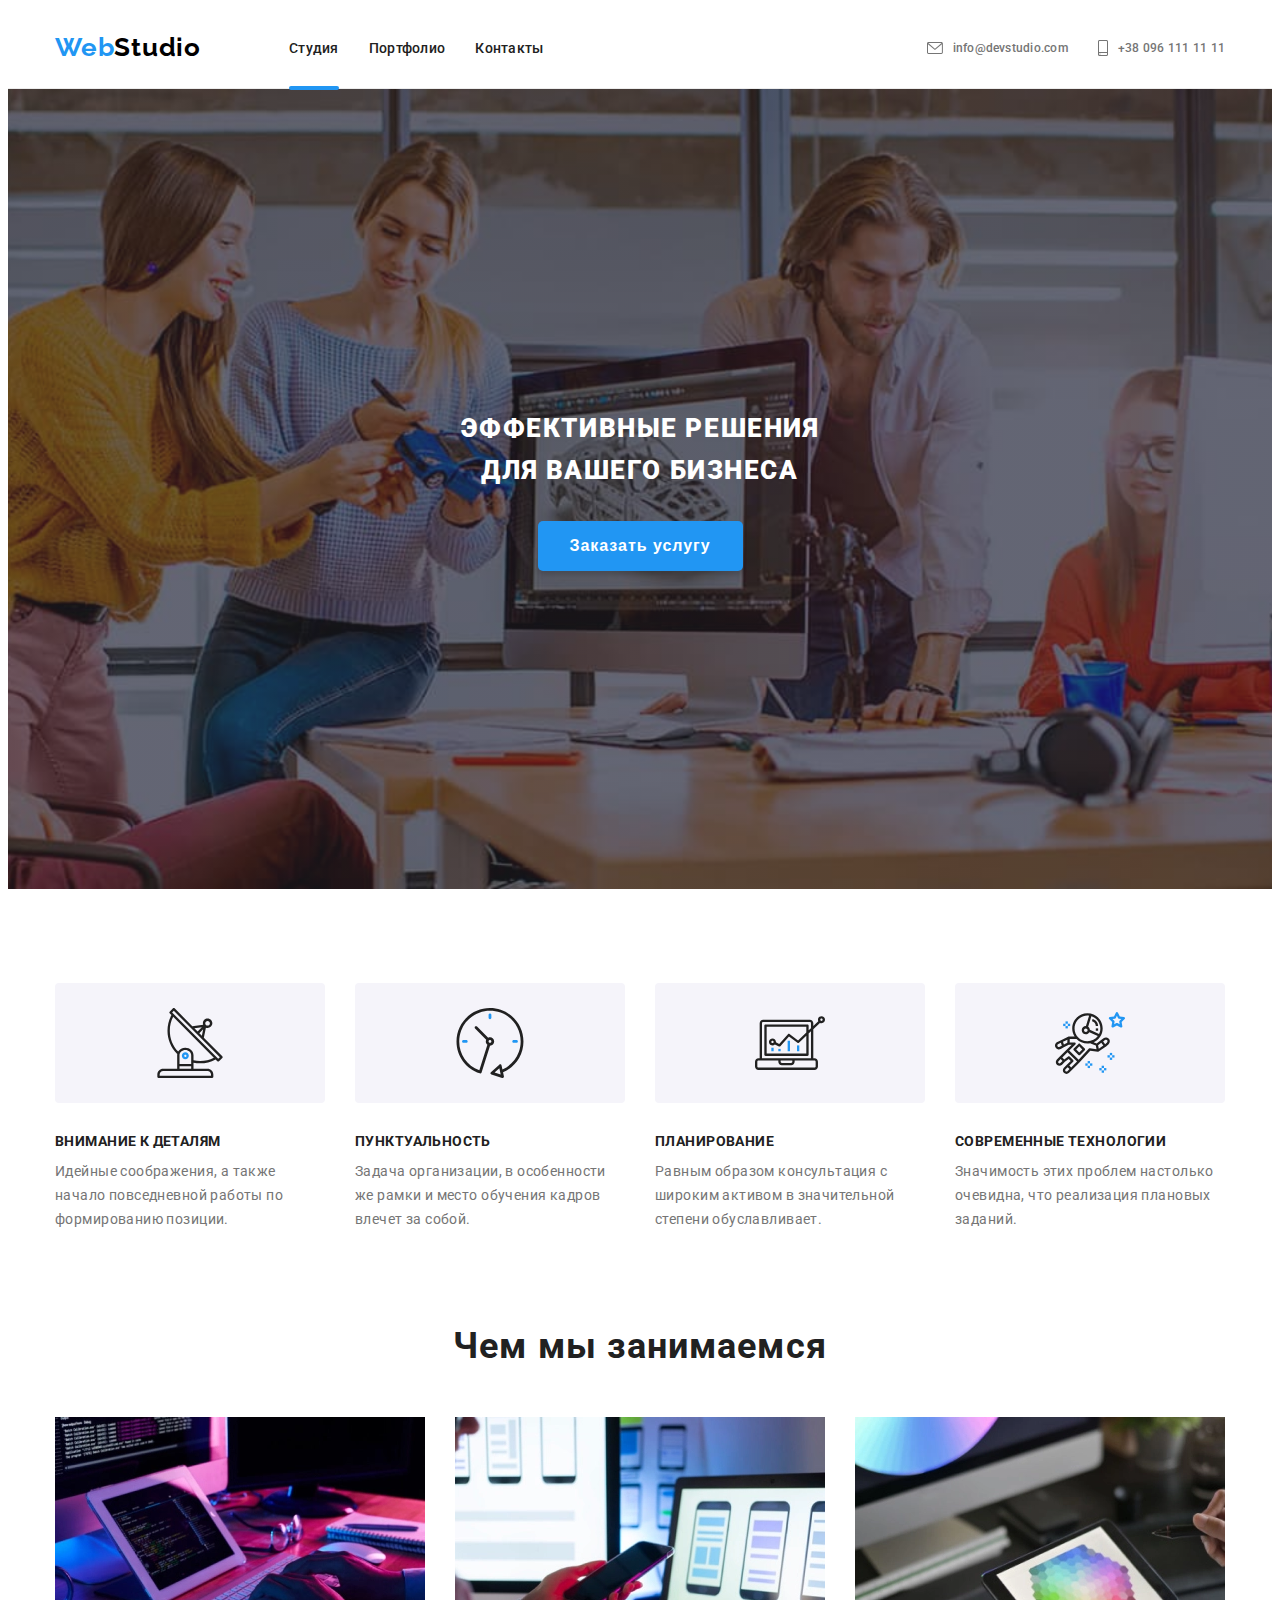
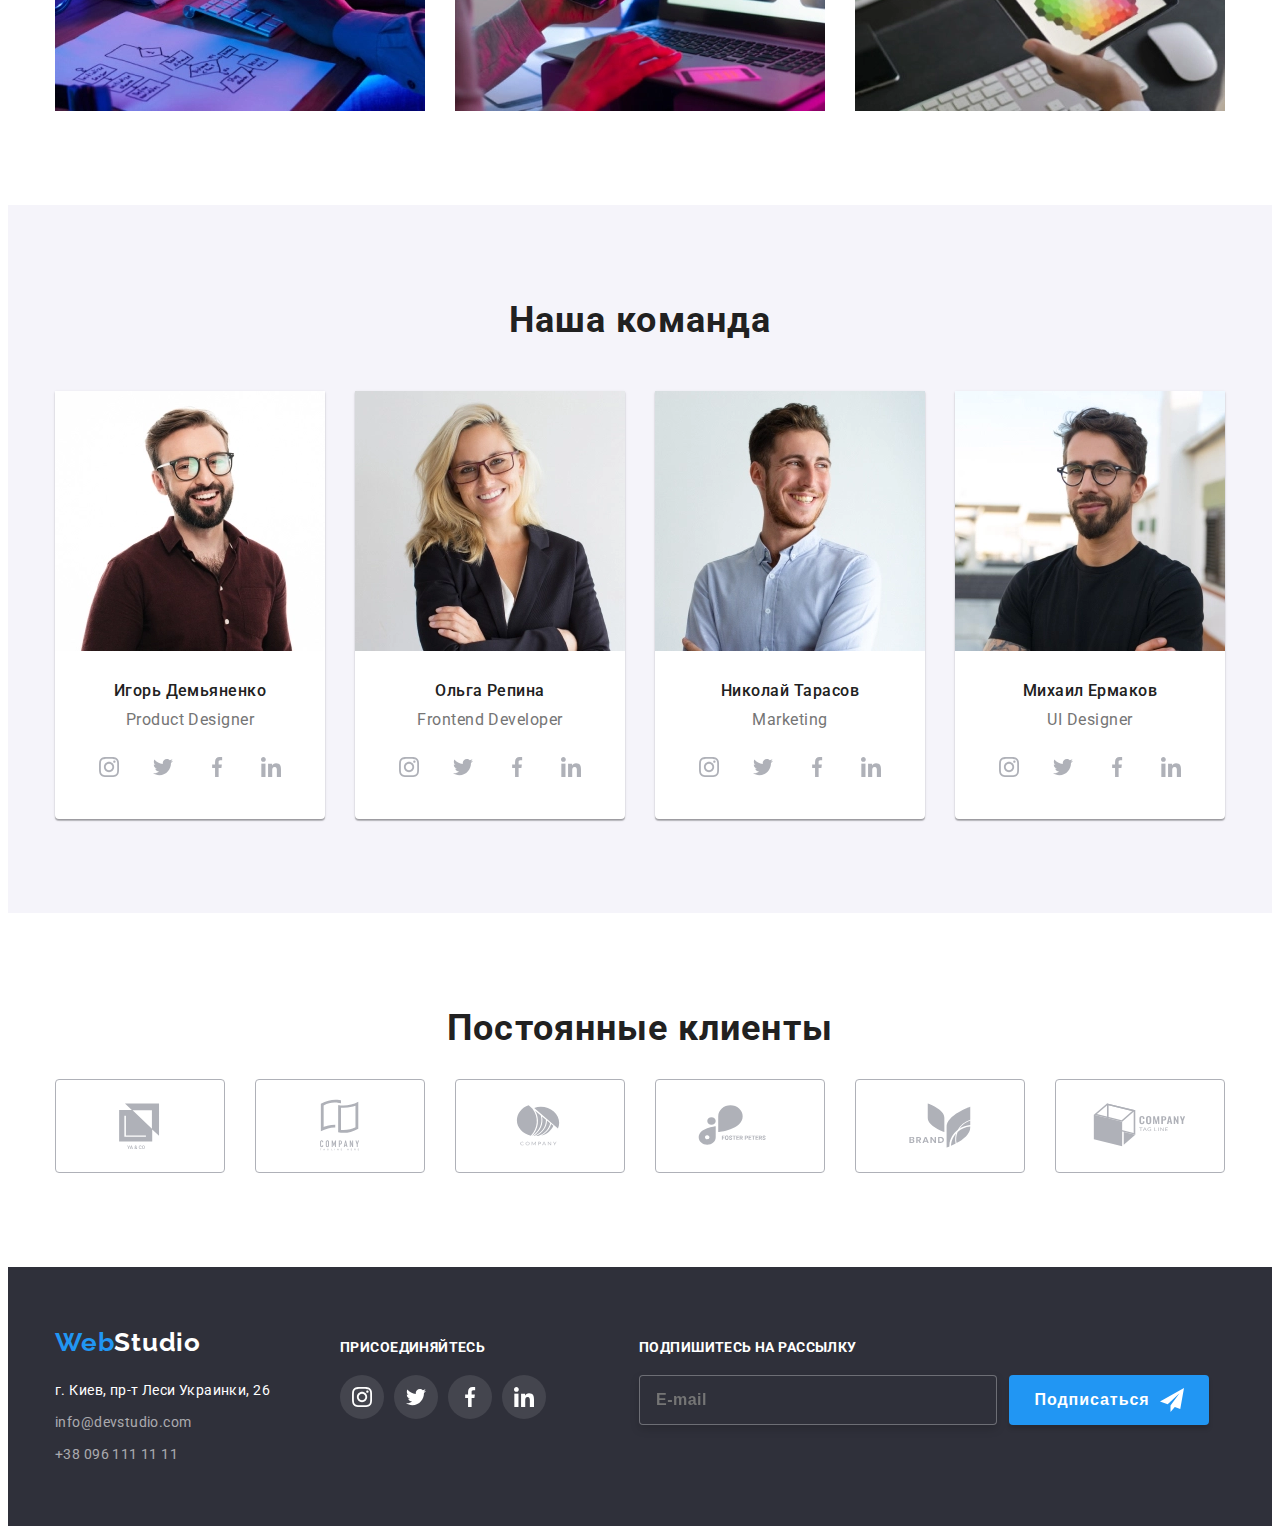
==== commit 4a69f0fe: "img" ====
--- a/index.html
+++ b/index.html
@@ -130,9 +130,11 @@
     <main>
         <!-- ==========================HERO============================ -->
         <section class="hero section">
-            <div class="order container">
-                <h1 class="order__title">Эффективные решения<br>для вашего бизнеса</h1>
-                <button type="button" class="order__button" data-modal-open>Заказать услугу</button>
+            <div class="hero-background">
+                <div class="order container">
+                    <h1 class="order__title">Эффективные решения<br>для вашего бизнеса</h1>
+                    <button type="button" class="order__button" data-modal-open>Заказать услугу</button>
+                </div>
             </div>
         </section>
         <!-- ========================CONTENT=============================== -->
@@ -191,22 +193,25 @@
                 <ul class="box__list">
                     <li class="box__item">
                         <picture>
-                            <source srcset="./images/desktop/work-1.jpg 1x, ./images/desktop/work-1@2x.jpg 2x" media="(min-width: 1200px)">
-                            <img src="./images/desktop/work-1.jpg">
+                            <source srcset="./images/desktop/work-1.webp 1x, ./images/desktop/work-1@2x.webp 2x" type="image/webp">
+                            <img srcset="./images/desktop/work-1.jpg 1x, ./images/desktop/work-1@2x.jpg 2x" src="./images/desktop/work-1.jpg" alt=""
+                                class="">
                         </picture>
                         <p class="box__label">Десктопные приложения</p>
                     </li>
                     <li class="box__item">
                         <picture>
-                            <source srcset="./images/desktop/work-2.jpg 1x, ./images/desktop/work-2@2x.jpg 2x" media="(min-width: 1200px)">
-                            <img src="./images/desktop/work-2.jpg">
+                            <source srcset="./images/desktop/work-2.webp 1x, ./images/desktop/work-2@2x.webp 2x" type="image/webp">
+                            <img srcset="./images/desktop/work-2.jpg 1x, ./images/desktop/work-2@2x.jpg 2x" src="./images/desktop/work-2.jpg"
+                                alt="" class="">
                         </picture>
                         <p class="box__label">Мобильные приложения</p>
                     </li>
                     <li class="box__item">
                         <picture>
-                            <source srcset="./images/desktop/work-3.jpg 1x, ./images/desktop/work-3@2x.jpg 2x" media="(min-width: 1200px)">
-                            <img src="./images/desktop/work-3.jpg">
+                            <source srcset="./images/desktop/work-3.webp 1x, ./images/desktop/work-3@2x.webp 2x" type="image/webp">
+                            <img srcset="./images/desktop/work-3.jpg 1x, ./images/desktop/work-3@2x.jpg 2x" src="./images/desktop/work-3.jpg"
+                                alt="" class="">
                         </picture>
                         <p class="box__label">Дизайнерские решения</p>
                     </li>
@@ -220,9 +225,13 @@
                 <ul class="card__list">
                     <li class="card__item">
                         <picture>
+                            <source srcset="./images/desktop/team-1.webp 1x, ./images/desktop/team-1@2x.webp 2x" media="(min-width: 1200px)" type="image/webp">
                             <source srcset="./images/desktop/team-1.jpg 1x, ./images/desktop/team-1@2x.jpg 2x" media="(min-width: 1200px)">
+                            <source srcset="./images/tablet/team-1.webp 1x, ./images/tablet/team-1@2x.webp 2x" media="(min-width: 768px)"
+                                type="image/webp">
                             <source srcset="./images/tablet/team-1.jpg 1x, ./images/tablet/team-1@2x.jpg 2x" media="(min-width: 768px)">
-                            <img src="./images/desktop/team-1.jpg" alt="Product Designer" class="card__img">
+                            <source srcset="./images/mobile/team-1.webp 1x, ./images/mobile/team-1@2x.webp 2x" type="image/webp">
+                            <img srcset="./images/mobile/team-1.jpg 1x, ./images/mobile/team-1@2x.jpg 2x" src="./images/mobile/team-1.jpg" alt="Product Designer" class="card__img">
                         </picture>
                         <h6 class="card__subtitle">Игорь Демьяненко</h6>
                         <p class="card__text">Product Designer</p>
@@ -262,7 +271,17 @@
                         </div>
                     </li>
                     <li class="card__item">
-                        <img src="./images/desktop/team-2.jpg" alt="Frontend Developer" class="card__img">
+                        <picture>
+                            <source srcset="./images/desktop/team-2.webp 1x, ./images/desktop/team-2@2x.webp 2x" media="(min-width: 1200px)"
+                                type="image/webp">
+                            <source srcset="./images/desktop/team-2.jpg 1x, ./images/desktop/team-2@2x.jpg 2x" media="(min-width: 1200px)">
+                            <source srcset="./images/tablet/team-2.webp 1x, ./images/tablet/team-2@2x.webp 2x" media="(min-width: 768px)"
+                                type="image/webp">
+                            <source srcset="./images/tablet/team-2.jpg 1x, ./images/tablet/team-2@2x.jpg 2x" media="(min-width: 768px)">
+                            <source srcset="./images/mobile/team-2.webp 1x, ./images/mobile/team-2@2x.webp 2x" type="image/webp">
+                            <img srcset="./images/mobile/team-2.jpg 1x, ./images/mobile/team-2@2x.jpg 2x" src="./images/mobile/team-2.jpg"
+                                alt="Frontend Developer" class="card__img">
+                        </picture>
                         <h6 class="card__subtitle">Ольга Репина</h6>
                         <p class="card__text">Frontend Developer</p>
                         <div class="social-link">
@@ -301,7 +320,19 @@
                         </div>
                     </li>
                     <li class="card__item">
-                        <img src="./images/desktop/team-3.jpg" alt="Marketing" class="card__img">
+                        <picture>
+                            <source srcset="./images/desktop/team-3.webp 1x, ./images/desktop/team-3@2x.webp 2x" media="(min-width: 1200px)"
+                                type="image/webp">
+                            <source srcset="./images/desktop/team-3.jpg 1x, ./images/desktop/team-3@2x.jpg 2x" media="(min-width: 1200px)">
+                            <source srcset="./images/tablet/team-3.webp 1x, ./images/tablet/team-3@2x.webp 2x" media="(min-width: 768px)"
+                                type="image/webp">
+                            <source srcset="./images/tablet/team-3.jpg 1x, ./images/tablet/team-3@2x.jpg 2x" media="(min-width: 768px)">
+                            <source srcset="./images/mobile/team-3.webp 1x, ./images/mobile/team-3@2x.webp 2x" media="(min-width: 480px)"
+                                type="image/webp">
+                                <source srcset="./images/mobile/team-3.webp 1x, ./images/mobile/team-3@2x.webp 2x" type="image/webp">
+                            <img srcset="./images/mobile/team-3.jpg 1x, ./images/mobile/team-3@2x.jpg 2x" src="./images/mobile/team-3.jpg"
+                                alt="Marketing" class="card__img">
+                        </picture>
                         <h6 class="card__subtitle">Николай Тарасов</h6>
                         <p class="card__text">Marketing</p>
                         <div class="social-link">
@@ -340,7 +371,17 @@
                         </div>
                     </li>
                     <li class="card__item">
-                        <img src="./images/desktop/team-4.jpg" alt="UI Designer" class="card__img">
+                        <picture>
+                            <source srcset="./images/desktop/team-4.webp 1x, ./images/desktop/team-4@2x.webp 2x" media="(min-width: 1200px)"
+                                type="image/webp">
+                            <source srcset="./images/desktop/team-4.jpg 1x, ./images/desktop/team-4@2x.jpg 2x" media="(min-width: 1200px)">
+                            <source srcset="./images/tablet/team-4.webp 1x, ./images/tablet/team-4@2x.webp 2x" media="(min-width: 768px)"
+                                type="image/webp">
+                            <source srcset="./images/tablet/team-4.jpg 1x, ./images/tablet/team-4@2x.jpg 2x" media="(min-width: 768px)">
+                            <source srcset="./images/mobile/team-4.webp 1x, ./images/mobile/team-4@2x.webp 2x" type="image/webp">
+                            <img srcset="./images/mobile/team-4.jpg 1x, ./images/mobile/team-4@2x.jpg 2x" src="./images/mobile/team-4.jpg"
+                                alt="UI Designer" class="card__img">
+                        </picture>
                         <h6 class="card__subtitle">Михаил Ермаков</h6>
                         <p class="card__text">UI Designer</p>
                         <div class="social-link">
--- a/css/main.min.css
+++ b/css/main.min.css
@@ -1 +1 @@
-:root{--brand-color: #2196F3;--title-text-color: #212121;--primary-text-color: #757575;--secondary-text-color: #212121;--primary-bg-color: #ffffff;--logo-font-family: "Raleway";--primary-font-family: "Roboto";--transition-property: 300ms cubic-bezier(0.4, 0, 0.2, 1)}.visually-hidden{position:absolute !important;clip:rect(1px 1px 1px 1px);clip:rect(1px, 1px, 1px, 1px);padding:0 !important;border:0 !important;height:1px !important;width:1px !important;overflow:hidden}*,*::before,*::after{-webkit-box-sizing:border-box;box-sizing:border-box}body{background-color:var(--primary-bg-color);font-family:"Roboto",sans-serif;font-weight:400;font-size:14px;line-height:1.7142857143;letter-spacing:.03em}img{display:block;max-width:100%;height:auto}h1,h2,h3,h4,h5,h6,p{margin:0px;padding:0px;color:var(--primary-text-color)}a{text-decoration:none}ul{list-style:none;margin:0px;padding:0px}.list{list-style:none}.section{min-width:320px;margin:0 auto;padding:0}@media screen and (min-width: 480px){.section{width:480px}}@media screen and (min-width: 768px){.section{width:768px}}@media screen and (min-width: 1200px){.section{width:1600px}}.container{min-width:320px;margin:0 auto;padding-left:15px;padding-right:15px}@media screen and (min-width: 480px){.container{width:480px}}@media screen and (min-width: 768px){.container{width:768px}}@media screen and (min-width: 1200px){.container{width:1200px}}.logo{cursor:default;font-family:var(--logo-font-family);font-weight:700;font-size:24px;line-height:1.1666666667;letter-spacing:.03em;text-decoration:none}.logo_theme_light{color:#000}.logo_theme_dark{color:#fff}.logo__accent{color:var(--brand-color)}@media screen and (min-width: 1200px){.logo{font-weight:700;font-size:26px;line-height:1.1923076923;letter-spacing:.03em}}.backdrop{position:fixed;top:0;left:0;width:100%;height:100%;background-color:rgba(0,0,0,.4);z-index:5;-webkit-transition:all 400ms linear;transition:all 400ms linear}.backdrop-close{position:fixed;top:0;bottom:0;left:0;right:0}.modal{width:100%;max-width:450px;height:609px;padding:40px;position:absolute;top:50%;left:50%;-webkit-transform:translate(-50%, -50%);transform:translate(-50%, -50%);background:#fff;-webkit-box-shadow:0px 1px 3px rgba(0,0,0,.12),0px 1px 1px rgba(0,0,0,.14),0px 2px 1px rgba(0,0,0,.2);box-shadow:0px 1px 3px rgba(0,0,0,.12),0px 1px 1px rgba(0,0,0,.14),0px 2px 1px rgba(0,0,0,.2);border-radius:4px}@media screen and (min-width: 1200px){.modal{max-width:528px;height:581px}}.modal__button{display:-webkit-box;display:-ms-flexbox;display:flex;-webkit-box-pack:center;-ms-flex-pack:center;justify-content:center;-webkit-box-align:center;-ms-flex-align:center;align-items:center;position:absolute;top:8px;right:8px;width:30px;height:30px;border-radius:50%;background:#fff;border:1px solid rgba(0,0,0,.1);cursor:pointer}.backdrop-close{cursor:default}.is-hidden{opacity:0;visibility:hidden;pointer-events:none}.modal-form{display:-webkit-box;display:-ms-flexbox;display:flex;-webkit-box-orient:vertical;-webkit-box-direction:normal;-ms-flex-direction:column;flex-direction:column}.modal-form b{margin-bottom:12px;font-weight:700;font-size:20px;line-height:1.5;letter-spacing:.03em;text-align:center;color:var(--title-text-color)}.modal-form__icon{fill:#000;width:18px;height:18px;position:absolute;top:50%;left:15px;-webkit-transform:translateY(-50%);transform:translateY(-50%);-webkit-transition:fill 250ms linear;transition:fill 250ms linear}.contact-form{display:-webkit-box;display:-ms-flexbox;display:flex;-webkit-box-orient:vertical;-webkit-box-direction:normal;-ms-flex-direction:column;flex-direction:column}.contact-form__label{font-weight:400;font-size:12px;line-height:1.1666666667;letter-spacing:.01em;margin-bottom:10px;color:#757575}.contact-form__wrapper{display:block;position:relative;margin-top:4px}.contact-form__input{width:100%;height:40px;padding-left:42px;border:1px solid rgba(33,33,33,.2);border-radius:4px;-webkit-transition:border-color 250ms linear;transition:border-color 250ms linear;cursor:pointer}.contact-form__input::-webkit-input-placeholder{color:rgba(117,117,117,.5)}.contact-form__input::-moz-placeholder{color:rgba(117,117,117,.5)}.contact-form__input:-ms-input-placeholder{color:rgba(117,117,117,.5)}.contact-form__input::-ms-input-placeholder{color:rgba(117,117,117,.5)}.contact-form__input::placeholder{color:rgba(117,117,117,.5)}.contact-form__input:focus{outline:none;border-color:var(--brand-color)}.contact-form__input:focus+.modal-form__icon{fill:var(--brand-color)}.contact-form__massege{width:100%;height:120px;resize:none;margin-top:4px;padding:12px 16px;border:1px solid rgba(33,33,33,.2);border-radius:4px;-webkit-transition:border-color 250ms linear;transition:border-color 250ms linear}.contact-form__massege::-webkit-input-placeholder{color:rgba(117,117,117,.5)}.contact-form__massege::-moz-placeholder{color:rgba(117,117,117,.5)}.contact-form__massege:-ms-input-placeholder{color:rgba(117,117,117,.5)}.contact-form__massege::-ms-input-placeholder{color:rgba(117,117,117,.5)}.contact-form__massege::placeholder{color:rgba(117,117,117,.5)}.contact-form__massege:focus{outline:none;border-color:var(--brand-color)}.modal-form-checkbox{display:-webkit-box;display:-ms-flexbox;display:flex;-ms-flex-wrap:nowrap;flex-wrap:nowrap;-webkit-box-align:center;-ms-flex-align:center;align-items:center;text-align:center;font-weight:400;font-size:10px;line-height:1.2;letter-spacing:.01em;color:#757575;min-width:310px}@media screen and (min-width: 380px){.modal-form-checkbox{-webkit-box-pack:center;-ms-flex-pack:center;justify-content:center}}@media screen and (min-width: 768px){.modal-form-checkbox{font-weight:400;font-size:12px;line-height:1.1666666667;letter-spacing:.03em}}@media screen and (min-width: 1200px){.modal-form-checkbox{font-weight:400;font-size:14px;line-height:1.7142857143;letter-spacing:.03em}}.modal-form-checkbox:hover{color:var(--brand-color)}.modal-form-checkbox::before{content:"";display:inline-block;width:16px;height:16px;margin-right:8px;border:1px solid #000;border-radius:2px;cursor:pointer}.modal-form-term:checked+.modal-form-checkbox::before{background-image:url("../images/icon-check.svg");background-position:center;background-size:contain;background-color:var(--brand-color);border-color:var(--brand-color)}.modal-form-term:focus+.modal-form-checkbox::before,.modal-form-term:hover+.modal-form-checkbox::before{-webkit-box-shadow:0 0 2px var(--brand-color);box-shadow:0 0 2px var(--brand-color)}.term{color:var(--brand-color);position:relative;font-weight:400;font-size:10px;line-height:1.2;letter-spacing:.01em;text-decoration:underline}@media screen and (min-width: 768px){.term{font-weight:400;font-size:12px;line-height:1.1666666667;letter-spacing:.03em}}@media screen and (min-width: 1200px){.term{font-weight:400;font-size:14px;line-height:1.7142857143;letter-spacing:.03em}}.button-form{margin-top:31px;width:200px;height:50px;-ms-flex-item-align:center;align-self:center;background-color:#188ce8;-webkit-box-shadow:0px 4px 4px rgba(0,0,0,.15);box-shadow:0px 4px 4px rgba(0,0,0,.15);border-radius:4px;border:none;-webkit-box-shadow:0 4px #a5a5a5;box-shadow:0 4px #a5a5a5;font-weight:700;font-size:16px;line-height:1.875;letter-spacing:.06em;color:#fff;-webkit-transition:-webkit-transform var(--transition-property);transition:-webkit-transform var(--transition-property);transition:transform var(--transition-property);transition:transform var(--transition-property), -webkit-transform var(--transition-property);-webkit-transition:-webkit-box-shadow var(--transition-property);transition:-webkit-box-shadow var(--transition-property);transition:box-shadow var(--transition-property);transition:box-shadow var(--transition-property), -webkit-box-shadow var(--transition-property)}.button-form:hover{background-color:#0981e4}.button-form:active{background-color:#0981e4;-webkit-box-shadow:0 2px #666;box-shadow:0 2px #666;-webkit-transform:translateY(3px);transform:translateY(3px)}.header{border-bottom:1px solid #ececec}.header-nav{padding-top:10px;padding-bottom:10px;display:-webkit-box;display:-ms-flexbox;display:flex;-webkit-box-align:center;-ms-flex-align:center;align-items:center;-webkit-box-pack:justify;-ms-flex-pack:justify;justify-content:space-between}@media screen and (min-width: 768px){.header-nav{padding-top:21px;padding-bottom:21px}}@media screen and (min-width: 1200px){.header-nav{padding-top:24px;padding-bottom:25px}}@media screen and (min-width: 768px){.nav{display:-webkit-box;display:-ms-flexbox;display:flex;-webkit-box-pack:space-evenly;-ms-flex-pack:space-evenly;justify-content:space-evenly}}.nav__list{display:none}@media screen and (min-width: 768px){.nav__list{display:-webkit-box;display:-ms-flexbox;display:flex;-ms-flex-wrap:nowrap;flex-wrap:nowrap;-webkit-box-pack:space-evenly;-ms-flex-pack:space-evenly;justify-content:space-evenly;gap:50px;-webkit-box-align:center;-ms-flex-align:center;align-items:center;padding-left:88px}}@media screen and (min-width: 1200px){.nav__list{-webkit-box-orient:horizontal;-webkit-box-direction:normal;-ms-flex-direction:row;flex-direction:row;gap:30px;-webkit-box-align:center;-ms-flex-align:center;align-items:center}}@media screen and (min-width: 768px){.nav__link{position:relative;font-weight:500;font-size:14px;line-height:1.1428571429;letter-spacing:.02em;color:var(--title-text-color);-webkit-transition:color var(--transition-property);transition:color var(--transition-property)}.nav__link:hover,.nav__link:focus{color:var(--brand-color)}}.header-contact__list{display:none}@media screen and (min-width: 768px){.current::after{content:"";position:absolute;left:0;top:47px;display:block;width:100%;height:4px;border-radius:2px;background-color:var(--brand-color)}}@media screen and (min-width: 1200px){.current::after{top:47px}}.header-contact__list{display:none}@media screen and (min-width: 768px){.header-contact__list{display:-webkit-box;display:-ms-flexbox;display:flex;-webkit-box-orient:vertical;-webkit-box-direction:normal;-ms-flex-direction:column;flex-direction:column;-webkit-box-pack:space-evenly;-ms-flex-pack:space-evenly;justify-content:space-evenly;gap:10px;-webkit-box-align:start;-ms-flex-align:start;align-items:flex-start}}@media screen and (min-width: 1200px){.header-contact__list{-webkit-box-orient:horizontal;-webkit-box-direction:normal;-ms-flex-direction:row;flex-direction:row;gap:30px;-webkit-box-align:center;-ms-flex-align:center;align-items:center}}@media screen and (min-width: 768px){.header-contact__item{display:-webkit-box;display:-ms-flexbox;display:flex;-webkit-box-align:baseline;-ms-flex-align:baseline;align-items:baseline;-webkit-box-pack:center;-ms-flex-pack:center;justify-content:center;text-decoration:none}}@media screen and (min-width: 768px){.header-contact__link{display:-webkit-box;display:-ms-flexbox;display:flex;-webkit-box-align:center;-ms-flex-align:center;align-items:center;font-weight:500;font-size:12px;line-height:1.1666666667;letter-spacing:.02em;color:#757575;fill:#757575;-webkit-transition:color var(--transition-property);transition:color var(--transition-property);-webkit-transition-property:-webkit-transform;transition-property:-webkit-transform;transition-property:transform;transition-property:transform, -webkit-transform;-webkit-transition-duration:300ms;transition-duration:300ms}.header-contact__link:hover,.header-contact__link:focus{color:var(--brand-color);fill:var(--brand-color)}}@media screen and (min-width: 768px)and (min-width: 1200px){.header-contact__link:hover,.header-contact__link:focus{-webkit-transform:scale(1.1);transform:scale(1.1)}}@media screen and (min-width: 768px){.header-contact__icon{margin-right:8px}}@media screen and (min-width: 1200px){.header-contact__icon{margin-right:10px}}.nav-menu{border:0;background-color:#fff;padding:0}@media screen and (min-width: 768px){.nav-menu{display:none}}.nav-menu__icon{border:0;width:40px;height:40px}.nav-menu:hover .nav-menu__icon{fill:var(--brand-color)}.mobile-menu{position:fixed;top:0;left:0;width:100vw;height:100vh;background-color:#fff;padding:48px 40px;display:-webkit-box;display:-ms-flexbox;display:flex;-webkit-box-orient:vertical;-webkit-box-direction:normal;-ms-flex-direction:column;flex-direction:column;-webkit-box-pack:justify;-ms-flex-pack:justify;justify-content:space-between;-webkit-transform:translateY(-200%);transform:translateY(-200%);-webkit-transition:-webkit-transform 250ms linear;transition:-webkit-transform 250ms linear;transition:transform 250ms linear;transition:transform 250ms linear, -webkit-transform 250ms linear}@media screen and (min-width: 768px){.mobile-menu{display:none}}.mobile-menu__close-button{position:absolute;top:10px;right:15px;border:0;background-color:#fff;padding:0}.mobile-menu__close-icon{border:0;width:40px;height:40px}.mobile-menu__close-button:hover .mobile-menu__close-icon{fill:var(--brand-color)}.mobile-menu__list{display:-webkit-box;display:-ms-flexbox;display:flex;-webkit-box-orient:vertical;-webkit-box-direction:normal;-ms-flex-direction:column;flex-direction:column;gap:32px}.mobile-menu__link{font-weight:500;font-size:40px;line-height:1.175;letter-spacing:.02em;color:var(--secondary-text-color)}.mobile-menu__link:hover{color:var(--brand-color)}.is-open{-webkit-transform:translateY(0);transform:translateY(0)}.mobile-contact__list{display:-webkit-box;display:-ms-flexbox;display:flex;-webkit-box-orient:vertical;-webkit-box-direction:normal;-ms-flex-direction:column;flex-direction:column;gap:32px;padding-bottom:10%}.mobile-contact__item{font-weight:500;font-size:24px;line-height:1.1666666667;letter-spacing:.02em;max-width:480px;min-width:300px}.mobile-contact__tel{font-weight:400;font-size:34px;line-height:1.1764705882;letter-spacing:.02em;color:var(--brand-color)}.mobile-contact__mail{color:var(--primary-text-color)}.mobile-social__list{display:-webkit-box;display:-ms-flexbox;display:flex;-ms-flex-pack:distribute;justify-content:space-around}.mobile-social__link{display:-webkit-box;display:-ms-flexbox;display:flex;-webkit-box-pack:center;-ms-flex-pack:center;justify-content:center;-webkit-box-align:center;-ms-flex-align:center;align-items:center;width:44px;height:44px;border-radius:50%;border:1px solid var(--brand-color)}.mobile-social__icon{width:27px;height:27px;fill:var(--brand-color)}.hero{background:rgba(47,48,58,.4);background-image:-webkit-gradient(linear, left top, right top, from(rgba(47, 48, 58, 0.4)), to(rgba(47, 48, 58, 0.4))),url(.././images/desktop/hero.jpg);background-image:linear-gradient(to right, rgba(47, 48, 58, 0.4), rgba(47, 48, 58, 0.4)),url(.././images/desktop/hero.jpg);background-size:cover;background-position:center;text-align:center}@media screen and (min-width: 1200px){.hero{padding-top:200px;padding-bottom:200px;margin-bottom:47px}}.order{display:block;text-align:center;padding-top:118px;padding-bottom:118px}.order__title{color:#fff;font-weight:900;font-size:26px;line-height:1.6153846154;letter-spacing:.06em;text-transform:uppercase}.order__button{margin-top:30px;padding-top:10px;padding-bottom:10px;padding-left:32px;padding-right:32px;border:0;background:var(--brand-color);-webkit-box-shadow:0px 4px 4px rgba(0,0,0,.15);box-shadow:0px 4px 4px rgba(0,0,0,.15);border-radius:5px;cursor:pointer;color:#fff;font-weight:700;font-size:16px;line-height:1.875;letter-spacing:.06em;-webkit-transition-property:-webkit-transform;transition-property:-webkit-transform;transition-property:transform;transition-property:transform, -webkit-transform;-webkit-transition-duration:300ms;transition-duration:300ms}.order__button:hover,.order__button:focus{-webkit-transform:scale(1.1);transform:scale(1.1)}.content{margin-top:60px}@media screen and (min-width: 1200px){.content{margin-top:94px}}.priority__list{display:-webkit-box;display:-ms-flexbox;display:flex;-webkit-box-orient:vertical;-webkit-box-direction:normal;-ms-flex-direction:column;flex-direction:column;gap:30px}@media screen and (min-width: 768px){.priority__list{-webkit-box-orient:horizontal;-webkit-box-direction:normal;-ms-flex-direction:row;flex-direction:row;-ms-flex-wrap:wrap;flex-wrap:wrap;gap:30px}}@media screen and (min-width: 1200px){.priority__list{-ms-flex-wrap:nowrap;flex-wrap:nowrap}}.priority__item{display:block}@media screen and (min-width: 768px){.priority__item{width:calc((100% - 30px)/2)}.priority__item:nth-child(2n){margin-right:0px}}@media screen and (min-width: 1200px){.priority__item{width:calc((100% - 90px)/4)}.priority__item:nth-child(4n){margin-right:0px}}.priority__icon{display:-webkit-box;display:-ms-flexbox;display:flex;-webkit-box-pack:center;-ms-flex-pack:center;justify-content:center;-webkit-box-align:center;-ms-flex-align:center;align-items:center;width:100%;height:120px;margin-bottom:30px;-o-object-fit:none;object-fit:none;border-radius:4px;background:#f5f4fa}.priority__subtitle{margin-top:0;margin-bottom:10px;font-weight:700;font-size:14px;line-height:1.1428571429;letter-spacing:.03em;text-align:center;text-transform:uppercase;color:var(--title-text-color)}@media screen and (min-width: 768px){.priority__subtitle{text-align:start}}.work{display:none}@media screen and (min-width: 1200px){.work{display:block;margin-top:94px}}.work .box__title{margin-bottom:50px;font-weight:700;font-size:36px;line-height:1.1666666667;letter-spacing:.03em;text-align:center;color:var(--title-text-color)}.work .box__list{display:-webkit-box;display:-ms-flexbox;display:flex;-ms-flex-wrap:nowrap;flex-wrap:nowrap;gap:30px}.work .box__item{position:relative;overflow:hidden;z-index:1}.work .box__label{position:absolute;bottom:0;left:0;margin:0;padding-top:27px;padding-bottom:27px;width:100%;z-index:2;-webkit-transform:translateY(100%);transform:translateY(100%);-webkit-transition:-webkit-transform 500ms cubic-bezier(0.4, 0, 0.2, 1);transition:-webkit-transform 500ms cubic-bezier(0.4, 0, 0.2, 1);transition:transform 500ms cubic-bezier(0.4, 0, 0.2, 1);transition:transform 500ms cubic-bezier(0.4, 0, 0.2, 1), -webkit-transform 500ms cubic-bezier(0.4, 0, 0.2, 1);text-align:center;line-height:16px;text-align:center;letter-spacing:.03em;text-transform:uppercase;background-color:rgba(47,48,58,.8);color:#fff}.box__list:hover .work .box__label{-webkit-transform:translateY(0);transform:translateY(0)}.team{background-color:#f5f4fa;background-position:center;margin-top:60px}@media screen and (min-width: 1200px){.team{margin-top:94px}}.card{padding-top:60px;padding-bottom:60px}@media screen and (min-width: 1200px){.card{padding-top:94px;padding-bottom:94px}}.card__title{font-weight:700;font-size:36px;line-height:1.1666666667;letter-spacing:.03em;text-align:center;color:var(--title-text-color)}.card__list{margin-top:30px;display:-webkit-box;display:-ms-flexbox;display:flex;-webkit-box-orient:vertical;-webkit-box-direction:normal;-ms-flex-direction:column;flex-direction:column;gap:30px}@media screen and (min-width: 768px){.card__list{-webkit-box-orient:horizontal;-webkit-box-direction:normal;-ms-flex-direction:row;flex-direction:row;-ms-flex-wrap:wrap;flex-wrap:wrap}}@media screen and (min-width: 1200px){.card__list{margin-top:50px;-ms-flex-wrap:nowrap;flex-wrap:nowrap}}.card__item{display:block;text-align:center;max-width:100%;background:#fff;-webkit-box-shadow:0px 1px 3px rgba(0,0,0,.12),0px 1px 1px rgba(0,0,0,.14),0px 2px 1px rgba(0,0,0,.2);box-shadow:0px 1px 3px rgba(0,0,0,.12),0px 1px 1px rgba(0,0,0,.14),0px 2px 1px rgba(0,0,0,.2);border-radius:0px 0px 4px 4px}@media screen and (min-width: 768px){.card__item{width:calc((100% - 60px)/2)}.card__item:nth-child(2n){margin-right:0px}}@media screen and (min-width: 1200px){.card__item{width:calc((100% - 90px)/4)}.card__item:nth-child(4n){margin-right:0px}}.card__img{-o-object-fit:cover;object-fit:cover;width:450px;height:460px}@media screen and (min-width: 1200px){.card__img{width:270px;height:260px}}.card__subtitle{margin-top:30px;margin-bottom:10px;font-weight:500;font-size:16px;line-height:1.1875;letter-spacing:.03em;color:var(--title-text-color)}.card__text{font-weight:400;font-size:16px;line-height:1.1875;letter-spacing:.03em;color:var(--primary-text-color)}.social-link{display:-webkit-box;display:-ms-flexbox;display:flex;-webkit-box-pack:center;-ms-flex-pack:center;justify-content:center;margin-top:16px;margin-bottom:24px}@media screen and (min-width: 1200px){.social-link{display:block;margin-bottom:30px}}.social-link__list{display:-webkit-box;display:-ms-flexbox;display:flex;margin:0px;gap:10px;-webkit-box-pack:center;-ms-flex-pack:center;justify-content:center}.social-link__link{display:-webkit-box;display:-ms-flexbox;display:flex;-webkit-box-pack:center;-ms-flex-pack:center;justify-content:center;-webkit-box-align:center;-ms-flex-align:center;align-items:center;width:44px;height:44px;border-radius:50%;-webkit-transition:background-color var(--transition-property);transition:background-color var(--transition-property)}.social-link__link:hover,.social-link__link:focus{background-color:var(--brand-color)}.social-link__icon{fill:#afb1b8;width:20px;height:20px;-webkit-transition:fill var(--transition-property);transition:fill var(--transition-property)}.social-link__link:hover .social-link__icon,.social-link__link:focus .social-link__icon{fill:#fff}.customers{background-color:#fff;background-position:center}.client{margin-top:60px;margin-bottom:60px}@media screen and (min-width: 1200px){.client{margin-top:94px;margin-bottom:94px}}.client__title{font-weight:700;font-size:36px;line-height:1.1666666667;letter-spacing:.03em;text-align:center;color:var(--title-text-color)}.client__list{margin-top:30px;display:-webkit-box;display:-ms-flexbox;display:flex;-ms-flex-wrap:wrap;flex-wrap:wrap;gap:30px}.client__item{display:block;border:1px solid #afb1b8;border-radius:4px;padding-left:32px;padding-right:32px;padding-top:16px;padding-bottom:16px;cursor:pointer;width:calc((100% - 30px)/2)}.client__item:nth-child(2n){margin-right:0px}@media screen and (min-width: 768px){.client__item{width:calc((100% - 60px)/3)}.client__item:nth-child(3n){margin-right:0px}}@media screen and (min-width: 1200px){.client__item{-webkit-transition-property:-webkit-transform;transition-property:-webkit-transform;transition-property:transform;transition-property:transform, -webkit-transform;-webkit-transition-duration:300ms;transition-duration:300ms;width:calc((100% - 150px)/6)}.client__item:nth-child(6n){margin-right:0px}}.client__item:hover,.client__item:focus{border:1px solid var(--brand-color)}@media screen and (min-width: 1200px){.client__item:hover,.client__item:focus{-webkit-transform:scale(1.1);transform:scale(1.1)}}.client__link{display:-webkit-box;display:-ms-flexbox;display:flex;-webkit-box-pack:center;-ms-flex-pack:center;justify-content:center;-webkit-box-align:center;-ms-flex-align:center;align-items:center}.client__icon{width:106px;height:60px;fill:#afb1b8;-webkit-transition:fill var(--transition-property);transition:fill var(--transition-property)}.client__item:hover .client__icon,.client__item:focus .client__icon{fill:var(--brand-color)}.footer{padding-top:60px;padding-bottom:60px;background-color:#2f303a;background-position:center}.footer-wrapper{display:-webkit-box;display:-ms-flexbox;display:flex;-webkit-box-orient:vertical;-webkit-box-direction:normal;-ms-flex-direction:column;flex-direction:column;gap:60px}@media screen and (min-width: 1200px){.footer-wrapper{-webkit-box-orient:horizontal;-webkit-box-direction:normal;-ms-flex-direction:row;flex-direction:row;gap:0}}.footer-contacts-wrapper{display:-webkit-box;display:-ms-flexbox;display:flex;-webkit-box-orient:vertical;-webkit-box-direction:normal;-ms-flex-direction:column;flex-direction:column;gap:60px}@media screen and (min-width: 768px){.footer-contacts-wrapper{-webkit-box-orient:horizontal;-webkit-box-direction:normal;-ms-flex-direction:row;flex-direction:row;-ms-flex-pack:distribute;justify-content:space-around}}@media screen and (min-width: 1200px){.footer-contacts-wrapper{gap:70px}}.footer-contacts{display:-webkit-box;display:-ms-flexbox;display:flex;-webkit-box-orient:vertical;-webkit-box-direction:normal;-ms-flex-direction:column;flex-direction:column;-webkit-box-align:center;-ms-flex-align:center;align-items:center}@media screen and (min-width: 1200px){.footer-contacts{-webkit-box-align:start;-ms-flex-align:start;align-items:flex-start}}.footer-contacts__list{margin-top:20px;display:-webkit-box;display:-ms-flexbox;display:flex;-webkit-box-orient:vertical;-webkit-box-direction:normal;-ms-flex-direction:column;flex-direction:column;-webkit-box-align:center;-ms-flex-align:center;align-items:center;gap:8px}@media screen and (min-width: 1200px){.footer-contacts__list{-webkit-box-align:start;-ms-flex-align:start;align-items:flex-start}}.footer-contacts__item{text-decoration:none;font-style:normal;letter-spacing:.03em;color:#fff}.footer-contacts__link{color:rgba(255,255,255,.6)}.footer-social-link{display:-webkit-box;display:-ms-flexbox;display:flex;-webkit-box-orient:vertical;-webkit-box-direction:normal;-ms-flex-direction:column;flex-direction:column;-webkit-box-align:center;-ms-flex-align:center;align-items:center}.footer-social-link__title{font-weight:700;font-size:14px;line-height:1.1428571429;letter-spacing:.03em;text-transform:uppercase;color:#fff}@media screen and (min-width: 1200px){.footer-social-link{padding-top:12px;-webkit-box-align:start;-ms-flex-align:start;align-items:flex-start}}.footer-social__list{display:-webkit-box;display:-ms-flexbox;display:flex;-webkit-box-pack:justify;-ms-flex-pack:justify;justify-content:space-between;width:206px;margin-top:20px}.footer-social__link{display:-webkit-box;display:-ms-flexbox;display:flex;-webkit-box-pack:center;-ms-flex-pack:center;justify-content:center;-webkit-box-align:center;-ms-flex-align:center;align-items:center;width:44px;height:44px;border-radius:50%;background:rgba(255,255,255,.1);-webkit-transition:background-color var(--transition-property);transition:background-color var(--transition-property)}.footer-social__link:hover,.footer-social__link:focus{background:var(--brand-color)}.footer-social__icon{width:20px;height:20px;fill:#fff}@media screen and (min-width: 1200px){.footer-subscribe__form{display:-webkit-box;display:-ms-flexbox;display:flex;-webkit-box-orient:vertical;-webkit-box-direction:normal;-ms-flex-direction:column;flex-direction:column;-webkit-box-align:start;-ms-flex-align:start;align-items:flex-start;gap:20px}}@media screen and (min-width: 1200px){.footer-subscribe{margin-left:93px;display:-webkit-box;display:-ms-flexbox;display:flex;margin-top:0;padding-top:12px}}.footer-subscribe__title{font-weight:700;font-size:14px;line-height:1.1428571429;letter-spacing:.03em;text-align:center;text-transform:uppercase;color:#fff}.footer-subscribe__wrapper{display:-webkit-box;display:-ms-flexbox;display:flex;-webkit-box-orient:vertical;-webkit-box-direction:normal;-ms-flex-direction:column;flex-direction:column;-webkit-box-align:center;-ms-flex-align:center;align-items:center;gap:20px}@media screen and (min-width: 1200px){.footer-subscribe__wrapper{-webkit-box-orient:horizontal;-webkit-box-direction:normal;-ms-flex-direction:row;flex-direction:row;gap:12px}}.footer-subscribe__input{width:100%;height:50px;margin-top:20px;padding-left:16px;padding-top:15px;padding-bottom:15px;border:1px solid rgba(255,255,255,.3);-webkit-filter:drop-shadow(0px 4px 4px rgba(0, 0, 0, 0.15));filter:drop-shadow(0px 4px 4px rgba(0, 0, 0, 0.15));border-radius:4px;background-color:#2f303a;font-weight:700;font-size:16px;line-height:1.25;letter-spacing:.03em;color:#fff}.footer-subscribe__input:focus,.footer-subscribe__input:hover{outline:none;border-color:var(--brand-color)}@media screen and (min-width: 768px){.footer-subscribe__input{width:450px}}@media screen and (min-width: 1200px){.footer-subscribe__input{margin-top:0;width:358px}}.footer-subscribe__button{width:200px;height:50px;display:-webkit-box;display:-ms-flexbox;display:flex;-webkit-box-align:center;-ms-flex-align:center;align-items:center;-webkit-box-pack:center;-ms-flex-pack:center;justify-content:center;text-align:center;background-color:var(--brand-color);border:0;-webkit-box-shadow:0px 4px 4px rgba(0,0,0,.15);box-shadow:0px 4px 4px rgba(0,0,0,.15);border-radius:4px;font-weight:700;font-size:16px;line-height:1.875;letter-spacing:.06em;color:#fff;-webkit-transition:-webkit-transform var(--transition-property);transition:-webkit-transform var(--transition-property);transition:transform var(--transition-property);transition:transform var(--transition-property), -webkit-transform var(--transition-property)}.footer-subscribe__button:hover{background-color:#0981e4}.footer-subscribe__button:active{background-color:#0981e4;-webkit-box-shadow:0 2px #666;box-shadow:0 2px #666;-webkit-transform:translateY(3px);transform:translateY(3px)}.footer-subscribe__icon{width:24px;height:24px;margin-left:10px}.portfolio-button{padding-top:60px;padding-bottom:40px}@media screen and (min-width: 768px){.portfolio-button{padding-bottom:30px}}@media screen and (min-width: 1200px){.portfolio-button{padding-top:94px;padding-bottom:50px}}.button__list{display:-webkit-box;display:-ms-flexbox;display:flex;-ms-flex-wrap:wrap;flex-wrap:wrap;-webkit-box-pack:start;-ms-flex-pack:start;justify-content:start}@media screen and (min-width: 768px){.button__list{-webkit-box-pack:center;-ms-flex-pack:center;justify-content:center}}.button__item{margin-right:8px;margin-bottom:15px}.button__btn{padding-top:6px;padding-bottom:6px;padding-left:22px;padding-right:22px;background-color:#f5f4fa;color:var(--secondary-text-color);font-weight:500;font-size:16px;line-height:1.625;letter-spacing:.03em;text-align:center;border-radius:4px;border:0}.button__btn:hover,.button__btn:focus{background-color:var(--brand-color);color:#fff;-webkit-box-shadow:0px 3px 1px rgba(0,0,0,.1),0px 1px 2px rgba(0,0,0,.08),0px 2px 2px rgba(0,0,0,.12);box-shadow:0px 3px 1px rgba(0,0,0,.1),0px 1px 2px rgba(0,0,0,.08),0px 2px 2px rgba(0,0,0,.12)}.samples-work{padding-bottom:60px}@media screen and (min-width: 1200px){.samples-work{padding-bottom:94px}}.samples__list{display:-webkit-box;display:-ms-flexbox;display:flex;-ms-flex-wrap:wrap;flex-wrap:wrap;-webkit-box-pack:center;-ms-flex-pack:center;justify-content:center;gap:30px}.samples__item{display:block;background:#fff;border:1px solid #eee}.samples__item:hover{border:0px solid #eee;-webkit-box-shadow:0px 1px 1px rgba(0,0,0,.12),0px 4px 4px rgba(0,0,0,.06),1px 4px 6px rgba(0,0,0,.16);box-shadow:0px 1px 1px rgba(0,0,0,.12),0px 4px 4px rgba(0,0,0,.06),1px 4px 6px rgba(0,0,0,.16)}@media screen and (min-width: 768px){.samples__item{width:calc((100% - 30px)/2)}.samples__item:nth-child(2n){margin-right:0px}}@media screen and (min-width: 1200px){.samples__item{width:calc((100% - 60px)/3)}.samples__item:nth-child(3n){margin-right:0px}}.samples__wrapper{position:relative;overflow:hidden;z-index:1}.samples__label{position:absolute;top:0;left:0;margin:0;padding:63px 24px;z-index:2;-webkit-transform:translateY(100%);transform:translateY(100%);-webkit-transition:-webkit-transform 500ms cubic-bezier(0.4, 0, 0.2, 1);transition:-webkit-transform 500ms cubic-bezier(0.4, 0, 0.2, 1);transition:transform 500ms cubic-bezier(0.4, 0, 0.2, 1);transition:transform 500ms cubic-bezier(0.4, 0, 0.2, 1), -webkit-transform 500ms cubic-bezier(0.4, 0, 0.2, 1);background:rgba(33,150,243,.9);font-weight:400;font-size:18px;line-height:1.5555555556;letter-spacing:.03em;-webkit-box-align:center;-ms-flex-align:center;align-items:center;color:#fff}.samples__item:hover .samples__label{-webkit-transform:translateY(0);transform:translateY(0)}.samples__subtitle{padding-top:20px;padding-bottom:4px;padding-left:24px;padding-right:24px;font-weight:700;font-size:18px;line-height:2;letter-spacing:.06em;color:var(--title-text-color)}.samples__text{padding-bottom:20px;padding-left:24px;padding-right:24px;font-weight:400;font-size:16px;line-height:1.875;letter-spacing:.03em;color:#757575}/*# sourceMappingURL=main.min.css.map */+:root{--brand-color: #2196F3;--title-text-color: #212121;--primary-text-color: #757575;--secondary-text-color: #212121;--primary-bg-color: #ffffff;--logo-font-family: "Raleway";--primary-font-family: "Roboto";--transition-property: 300ms cubic-bezier(0.4, 0, 0.2, 1)}.visually-hidden{position:absolute !important;clip:rect(1px 1px 1px 1px);clip:rect(1px, 1px, 1px, 1px);padding:0 !important;border:0 !important;height:1px !important;width:1px !important;overflow:hidden}*,*::before,*::after{-webkit-box-sizing:border-box;box-sizing:border-box}body{background-color:var(--primary-bg-color);font-family:"Roboto",sans-serif;font-weight:400;font-size:14px;line-height:1.7142857143;letter-spacing:.03em}img{display:block;max-width:100%;height:auto}h1,h2,h3,h4,h5,h6,p{margin:0px;padding:0px;color:var(--primary-text-color)}a{text-decoration:none}ul{list-style:none;margin:0px;padding:0px}.list{list-style:none}.section{min-width:320px;margin:0 auto;padding:0;max-width:100%}.container{min-width:320px;margin:0 auto;padding-left:15px;padding-right:15px}@media screen and (min-width: 480px){.container{width:480px}}@media screen and (min-width: 768px){.container{width:768px}}@media screen and (min-width: 1200px){.container{width:1200px}}.logo{cursor:default;font-family:var(--logo-font-family);font-weight:700;font-size:24px;line-height:1.1666666667;letter-spacing:.03em;text-decoration:none}.logo_theme_light{color:#000}.logo_theme_dark{color:#fff}.logo__accent{color:var(--brand-color)}@media screen and (min-width: 1200px){.logo{font-weight:700;font-size:26px;line-height:1.1923076923;letter-spacing:.03em}}.backdrop{position:fixed;top:0;left:0;width:100%;height:100%;background-color:rgba(0,0,0,.4);z-index:5;-webkit-transition:all 400ms linear;transition:all 400ms linear}.backdrop-close{position:fixed;top:0;bottom:0;left:0;right:0}.modal{width:100%;max-width:450px;height:609px;padding:40px;position:absolute;top:50%;left:50%;-webkit-transform:translate(-50%, -50%);transform:translate(-50%, -50%);background:#fff;-webkit-box-shadow:0px 1px 3px rgba(0,0,0,.12),0px 1px 1px rgba(0,0,0,.14),0px 2px 1px rgba(0,0,0,.2);box-shadow:0px 1px 3px rgba(0,0,0,.12),0px 1px 1px rgba(0,0,0,.14),0px 2px 1px rgba(0,0,0,.2);border-radius:4px}@media screen and (min-width: 1200px){.modal{max-width:528px;height:581px}}.modal__button{display:-webkit-box;display:-ms-flexbox;display:flex;-webkit-box-pack:center;-ms-flex-pack:center;justify-content:center;-webkit-box-align:center;-ms-flex-align:center;align-items:center;position:absolute;top:8px;right:8px;width:30px;height:30px;border-radius:50%;background:#fff;border:1px solid rgba(0,0,0,.1);cursor:pointer}.backdrop-close{cursor:default}.is-hidden{opacity:0;visibility:hidden;pointer-events:none}.modal-form{display:-webkit-box;display:-ms-flexbox;display:flex;-webkit-box-orient:vertical;-webkit-box-direction:normal;-ms-flex-direction:column;flex-direction:column}.modal-form b{margin-bottom:12px;font-weight:700;font-size:20px;line-height:1.5;letter-spacing:.03em;text-align:center;color:var(--title-text-color)}.modal-form__icon{fill:#000;width:18px;height:18px;position:absolute;top:50%;left:15px;-webkit-transform:translateY(-50%);transform:translateY(-50%);-webkit-transition:fill 250ms linear;transition:fill 250ms linear}.contact-form{display:-webkit-box;display:-ms-flexbox;display:flex;-webkit-box-orient:vertical;-webkit-box-direction:normal;-ms-flex-direction:column;flex-direction:column}.contact-form__label{font-weight:400;font-size:12px;line-height:1.1666666667;letter-spacing:.01em;margin-bottom:10px;color:#757575}.contact-form__wrapper{display:block;position:relative;margin-top:4px}.contact-form__input{width:100%;height:40px;padding-left:42px;border:1px solid rgba(33,33,33,.2);border-radius:4px;-webkit-transition:border-color 250ms linear;transition:border-color 250ms linear;cursor:pointer}.contact-form__input::-webkit-input-placeholder{color:rgba(117,117,117,.5)}.contact-form__input::-moz-placeholder{color:rgba(117,117,117,.5)}.contact-form__input:-ms-input-placeholder{color:rgba(117,117,117,.5)}.contact-form__input::-ms-input-placeholder{color:rgba(117,117,117,.5)}.contact-form__input::placeholder{color:rgba(117,117,117,.5)}.contact-form__input:focus{outline:none;border-color:var(--brand-color)}.contact-form__input:focus+.modal-form__icon{fill:var(--brand-color)}.contact-form__massege{width:100%;height:120px;resize:none;margin-top:4px;padding:12px 16px;border:1px solid rgba(33,33,33,.2);border-radius:4px;-webkit-transition:border-color 250ms linear;transition:border-color 250ms linear}.contact-form__massege::-webkit-input-placeholder{color:rgba(117,117,117,.5)}.contact-form__massege::-moz-placeholder{color:rgba(117,117,117,.5)}.contact-form__massege:-ms-input-placeholder{color:rgba(117,117,117,.5)}.contact-form__massege::-ms-input-placeholder{color:rgba(117,117,117,.5)}.contact-form__massege::placeholder{color:rgba(117,117,117,.5)}.contact-form__massege:focus{outline:none;border-color:var(--brand-color)}.modal-form-checkbox{display:-webkit-box;display:-ms-flexbox;display:flex;-ms-flex-wrap:nowrap;flex-wrap:nowrap;-webkit-box-align:center;-ms-flex-align:center;align-items:center;text-align:center;font-weight:400;font-size:10px;line-height:1.2;letter-spacing:.01em;color:#757575;min-width:310px;cursor:pointer}@media screen and (min-width: 380px){.modal-form-checkbox{-webkit-box-pack:center;-ms-flex-pack:center;justify-content:center}}@media screen and (min-width: 768px){.modal-form-checkbox{font-weight:400;font-size:12px;line-height:1.1666666667;letter-spacing:.03em}}@media screen and (min-width: 1200px){.modal-form-checkbox{font-weight:400;font-size:14px;line-height:1.7142857143;letter-spacing:.03em}}.modal-form-checkbox:hover{color:var(--brand-color)}.modal-form-checkbox::before{content:"";display:inline-block;width:16px;height:16px;margin-right:8px;border:1px solid #000;border-radius:2px;cursor:pointer}.modal-form-term:checked+.modal-form-checkbox::before{background-image:url("../images/icon-check.svg");background-position:center;background-size:contain;background-color:var(--brand-color);border-color:var(--brand-color)}.modal-form-term:focus+.modal-form-checkbox::before,.modal-form-term:hover+.modal-form-checkbox::before{-webkit-box-shadow:0 0 2px var(--brand-color);box-shadow:0 0 2px var(--brand-color)}.term{color:var(--brand-color);position:relative;font-weight:400;font-size:10px;line-height:1.2;letter-spacing:.01em;text-decoration:underline}@media screen and (min-width: 768px){.term{font-weight:400;font-size:12px;line-height:1.1666666667;letter-spacing:.03em}}@media screen and (min-width: 1200px){.term{font-weight:400;font-size:14px;line-height:1.7142857143;letter-spacing:.03em}}.button-form{margin-top:31px;width:200px;height:50px;-ms-flex-item-align:center;align-self:center;cursor:pointer;background-color:#188ce8;-webkit-box-shadow:0px 4px 4px rgba(0,0,0,.15);box-shadow:0px 4px 4px rgba(0,0,0,.15);border-radius:4px;border:none;-webkit-box-shadow:0 4px #a5a5a5;box-shadow:0 4px #a5a5a5;font-weight:700;font-size:16px;line-height:1.875;letter-spacing:.06em;color:#fff;-webkit-transition:-webkit-transform var(--transition-property);transition:-webkit-transform var(--transition-property);transition:transform var(--transition-property);transition:transform var(--transition-property), -webkit-transform var(--transition-property);-webkit-transition:-webkit-box-shadow var(--transition-property);transition:-webkit-box-shadow var(--transition-property);transition:box-shadow var(--transition-property);transition:box-shadow var(--transition-property), -webkit-box-shadow var(--transition-property)}.button-form:hover{background-color:#0981e4}.button-form:active{background-color:#0981e4;-webkit-box-shadow:0 2px #666;box-shadow:0 2px #666;-webkit-transform:translateY(3px);transform:translateY(3px)}.header{border-bottom:1px solid #ececec}.header-nav{padding-top:10px;padding-bottom:10px;display:-webkit-box;display:-ms-flexbox;display:flex;-webkit-box-align:center;-ms-flex-align:center;align-items:center;-webkit-box-pack:justify;-ms-flex-pack:justify;justify-content:space-between}@media screen and (min-width: 768px){.header-nav{padding-top:21px;padding-bottom:21px}}@media screen and (min-width: 1200px){.header-nav{padding-top:24px;padding-bottom:25px}}@media screen and (min-width: 768px){.nav{display:-webkit-box;display:-ms-flexbox;display:flex;-webkit-box-pack:space-evenly;-ms-flex-pack:space-evenly;justify-content:space-evenly}}.nav__list{display:none}@media screen and (min-width: 768px){.nav__list{display:-webkit-box;display:-ms-flexbox;display:flex;-ms-flex-wrap:nowrap;flex-wrap:nowrap;-webkit-box-pack:space-evenly;-ms-flex-pack:space-evenly;justify-content:space-evenly;gap:50px;-webkit-box-align:center;-ms-flex-align:center;align-items:center;padding-left:88px}}@media screen and (min-width: 1200px){.nav__list{-webkit-box-orient:horizontal;-webkit-box-direction:normal;-ms-flex-direction:row;flex-direction:row;gap:30px;-webkit-box-align:center;-ms-flex-align:center;align-items:center}}@media screen and (min-width: 768px){.nav__link{position:relative;font-weight:500;font-size:14px;line-height:1.1428571429;letter-spacing:.02em;color:var(--title-text-color);-webkit-transition:color var(--transition-property);transition:color var(--transition-property)}.nav__link:hover,.nav__link:focus{color:var(--brand-color)}}.header-contact__list{display:none}@media screen and (min-width: 768px){.current::after{content:"";position:absolute;left:0;top:47px;display:block;width:100%;height:4px;border-radius:2px;background-color:var(--brand-color)}}@media screen and (min-width: 1200px){.current::after{top:46px}}.header-contact__list{display:none}@media screen and (min-width: 768px){.header-contact__list{display:-webkit-box;display:-ms-flexbox;display:flex;-webkit-box-orient:vertical;-webkit-box-direction:normal;-ms-flex-direction:column;flex-direction:column;-webkit-box-pack:space-evenly;-ms-flex-pack:space-evenly;justify-content:space-evenly;gap:10px;-webkit-box-align:start;-ms-flex-align:start;align-items:flex-start}}@media screen and (min-width: 1200px){.header-contact__list{-webkit-box-orient:horizontal;-webkit-box-direction:normal;-ms-flex-direction:row;flex-direction:row;gap:30px;-webkit-box-align:center;-ms-flex-align:center;align-items:center}}@media screen and (min-width: 768px){.header-contact__item{display:-webkit-box;display:-ms-flexbox;display:flex;-webkit-box-align:baseline;-ms-flex-align:baseline;align-items:baseline;-webkit-box-pack:center;-ms-flex-pack:center;justify-content:center;text-decoration:none}}@media screen and (min-width: 768px){.header-contact__link{display:-webkit-box;display:-ms-flexbox;display:flex;-webkit-box-align:center;-ms-flex-align:center;align-items:center;font-weight:500;font-size:12px;line-height:1.1666666667;letter-spacing:.02em;color:#757575;fill:#757575;-webkit-transition:color var(--transition-property);transition:color var(--transition-property);-webkit-transition-property:-webkit-transform;transition-property:-webkit-transform;transition-property:transform;transition-property:transform, -webkit-transform;-webkit-transition-duration:300ms;transition-duration:300ms}.header-contact__link:hover,.header-contact__link:focus{color:var(--brand-color);fill:var(--brand-color)}}@media screen and (min-width: 768px)and (min-width: 1200px){.header-contact__link:hover,.header-contact__link:focus{-webkit-transform:scale(1.1);transform:scale(1.1)}}@media screen and (min-width: 768px){.header-contact__icon{margin-right:8px}}@media screen and (min-width: 1200px){.header-contact__icon{margin-right:10px}}.nav-menu{border:0;background-color:#fff;padding:0}@media screen and (min-width: 768px){.nav-menu{display:none}}.nav-menu__icon{border:0;width:40px;height:40px}.nav-menu:hover .nav-menu__icon{fill:var(--brand-color)}.mobile-menu{position:fixed;top:0;left:0;width:100vw;height:100vh;background-color:#fff;padding:48px 40px;display:-webkit-box;display:-ms-flexbox;display:flex;-webkit-box-orient:vertical;-webkit-box-direction:normal;-ms-flex-direction:column;flex-direction:column;-webkit-box-pack:justify;-ms-flex-pack:justify;justify-content:space-between;-webkit-transform:translateY(-200%);transform:translateY(-200%);-webkit-transition:-webkit-transform 250ms linear;transition:-webkit-transform 250ms linear;transition:transform 250ms linear;transition:transform 250ms linear, -webkit-transform 250ms linear}@media screen and (min-width: 768px){.mobile-menu{display:none}}.mobile-menu__close-button{position:absolute;top:10px;right:15px;border:0;background-color:#fff;padding:0}.mobile-menu__close-icon{border:0;width:40px;height:40px}.mobile-menu__close-button:hover .mobile-menu__close-icon{fill:var(--brand-color)}.mobile-menu__list{display:-webkit-box;display:-ms-flexbox;display:flex;-webkit-box-orient:vertical;-webkit-box-direction:normal;-ms-flex-direction:column;flex-direction:column;gap:32px}.mobile-menu__link{font-weight:500;font-size:40px;line-height:1.175;letter-spacing:.02em;color:var(--secondary-text-color)}.mobile-menu__link:hover{color:var(--brand-color)}.is-open{-webkit-transform:translateY(0);transform:translateY(0)}.mobile-contact__list{display:-webkit-box;display:-ms-flexbox;display:flex;-webkit-box-orient:vertical;-webkit-box-direction:normal;-ms-flex-direction:column;flex-direction:column;gap:32px;padding-bottom:10%}.mobile-contact__item{font-weight:500;font-size:24px;line-height:1.1666666667;letter-spacing:.02em;max-width:480px;min-width:300px}.mobile-contact__tel{font-weight:400;font-size:34px;line-height:1.1764705882;letter-spacing:.02em;color:var(--brand-color)}.mobile-contact__mail{color:var(--primary-text-color)}.mobile-social__list{display:-webkit-box;display:-ms-flexbox;display:flex;-ms-flex-pack:distribute;justify-content:space-around}.mobile-social__link{display:-webkit-box;display:-ms-flexbox;display:flex;-webkit-box-pack:center;-ms-flex-pack:center;justify-content:center;-webkit-box-align:center;-ms-flex-align:center;align-items:center;width:44px;height:44px;border-radius:50%;border:1px solid var(--brand-color)}.mobile-social__icon{width:27px;height:27px;fill:var(--brand-color)}.hero-background{min-width:320px;margin-left:auto;margin-right:auto;max-width:480px;background:rgba(47,48,58,.4);background-image:-webkit-gradient(linear, left top, right top, from(rgba(47, 48, 58, 0.4)), to(rgba(47, 48, 58, 0.4))),url(.././images/mobile/hero.jpg);background-image:linear-gradient(to right, rgba(47, 48, 58, 0.4), rgba(47, 48, 58, 0.4)),url(.././images/mobile/hero.jpg);background-size:cover;background-position:center;text-align:center}@media(min-device-pixel-ratio: 2),(-webkit-min-device-pixel-ratio: 2),(min-resolution: 192dpi),(min-resolution: 2dppx){.hero-background{background-image:-webkit-gradient(linear, left top, right top, from(rgba(47, 48, 58, 0.4)), to(rgba(47, 48, 58, 0.4))),url(.././images/mobile/hero@2x.jpg);background-image:linear-gradient(to right, rgba(47, 48, 58, 0.4), rgba(47, 48, 58, 0.4)),url(.././images/mobile/hero@2x.jpg)}}@media screen and (min-width: 768px){.hero-background{max-width:768px;background-image:-webkit-gradient(linear, left top, right top, from(rgba(47, 48, 58, 0.4)), to(rgba(47, 48, 58, 0.4))),url(.././images/tablet/hero.jpg);background-image:linear-gradient(to right, rgba(47, 48, 58, 0.4), rgba(47, 48, 58, 0.4)),url(.././images/tablet/hero.jpg)}}@media screen and (min-width: 768px)and (min-device-pixel-ratio: 2),screen and (min-width: 768px)and (-webkit-min-device-pixel-ratio: 2),screen and (min-width: 768px)and (min-resolution: 192dpi),screen and (min-width: 768px)and (min-resolution: 2dppx){.hero-background{background-image:-webkit-gradient(linear, left top, right top, from(rgba(47, 48, 58, 0.4)), to(rgba(47, 48, 58, 0.4))),url(.././images/tablet/hero@2x.jpg);background-image:linear-gradient(to right, rgba(47, 48, 58, 0.4), rgba(47, 48, 58, 0.4)),url(.././images/tablet/hero@2x.jpg)}}@media screen and (min-width: 1200px){.hero-background{max-width:1600px;padding-top:200px;padding-bottom:200px;margin-bottom:47px;background-image:-webkit-gradient(linear, left top, right top, from(rgba(47, 48, 58, 0.4)), to(rgba(47, 48, 58, 0.4))),url(.././images/desktop/hero.jpg);background-image:linear-gradient(to right, rgba(47, 48, 58, 0.4), rgba(47, 48, 58, 0.4)),url(.././images/desktop/hero.jpg)}}@media screen and (min-width: 1200px)and (min-device-pixel-ratio: 2),screen and (min-width: 1200px)and (-webkit-min-device-pixel-ratio: 2),screen and (min-width: 1200px)and (min-resolution: 192dpi),screen and (min-width: 1200px)and (min-resolution: 2dppx){.hero-background{background-image:-webkit-gradient(linear, left top, right top, from(rgba(47, 48, 58, 0.4)), to(rgba(47, 48, 58, 0.4))),url(.././images/desktop/hero@2x.jpg);background-image:linear-gradient(to right, rgba(47, 48, 58, 0.4), rgba(47, 48, 58, 0.4)),url(.././images/desktop/hero@2x.jpg)}}.order{display:block;text-align:center;padding-top:118px;padding-bottom:118px}.order__title{color:#fff;font-weight:900;font-size:26px;line-height:1.6153846154;letter-spacing:.06em;text-transform:uppercase}.order__button{margin-top:30px;padding-top:10px;padding-bottom:10px;padding-left:32px;padding-right:32px;border:0;background:var(--brand-color);-webkit-box-shadow:0px 4px 4px rgba(0,0,0,.15);box-shadow:0px 4px 4px rgba(0,0,0,.15);border-radius:5px;cursor:pointer;color:#fff;font-weight:700;font-size:16px;line-height:1.875;letter-spacing:.06em;-webkit-transition-property:-webkit-transform;transition-property:-webkit-transform;transition-property:transform;transition-property:transform, -webkit-transform;-webkit-transition-duration:300ms;transition-duration:300ms}.order__button:hover,.order__button:focus{-webkit-transform:scale(1.1);transform:scale(1.1)}.content{margin-top:60px}@media screen and (min-width: 1200px){.content{margin-top:94px}}.priority__list{display:-webkit-box;display:-ms-flexbox;display:flex;-webkit-box-orient:vertical;-webkit-box-direction:normal;-ms-flex-direction:column;flex-direction:column;gap:30px}@media screen and (min-width: 768px){.priority__list{-webkit-box-orient:horizontal;-webkit-box-direction:normal;-ms-flex-direction:row;flex-direction:row;-ms-flex-wrap:wrap;flex-wrap:wrap;gap:30px}}@media screen and (min-width: 1200px){.priority__list{-ms-flex-wrap:nowrap;flex-wrap:nowrap}}.priority__item{display:block}@media screen and (min-width: 768px){.priority__item{width:calc((100% - 30px)/2)}.priority__item:nth-child(2n){margin-right:0px}}@media screen and (min-width: 1200px){.priority__item{width:calc((100% - 90px)/4)}.priority__item:nth-child(4n){margin-right:0px}}.priority__icon{display:-webkit-box;display:-ms-flexbox;display:flex;-webkit-box-pack:center;-ms-flex-pack:center;justify-content:center;-webkit-box-align:center;-ms-flex-align:center;align-items:center;width:100%;height:120px;margin-bottom:30px;-o-object-fit:none;object-fit:none;border-radius:4px;background:#f5f4fa}.priority__subtitle{margin-top:0;margin-bottom:10px;font-weight:700;font-size:14px;line-height:1.1428571429;letter-spacing:.03em;text-align:center;text-transform:uppercase;color:var(--title-text-color)}@media screen and (min-width: 768px){.priority__subtitle{text-align:start}}.work{display:none}@media screen and (min-width: 1200px){.work{display:block;margin-top:94px}}.work .box__title{margin-bottom:50px;font-weight:700;font-size:36px;line-height:1.1666666667;letter-spacing:.03em;text-align:center;color:var(--title-text-color)}.work .box__list{display:-webkit-box;display:-ms-flexbox;display:flex;-ms-flex-wrap:nowrap;flex-wrap:nowrap;gap:30px}.work .box__item{position:relative;overflow:hidden;z-index:1}.work .box__label{position:absolute;bottom:0;left:0;margin:0;padding-top:27px;padding-bottom:27px;width:100%;z-index:2;-webkit-transform:translateY(100%);transform:translateY(100%);-webkit-transition:-webkit-transform 500ms cubic-bezier(0.4, 0, 0.2, 1);transition:-webkit-transform 500ms cubic-bezier(0.4, 0, 0.2, 1);transition:transform 500ms cubic-bezier(0.4, 0, 0.2, 1);transition:transform 500ms cubic-bezier(0.4, 0, 0.2, 1), -webkit-transform 500ms cubic-bezier(0.4, 0, 0.2, 1);text-align:center;line-height:16px;text-align:center;letter-spacing:.03em;text-transform:uppercase;background-color:rgba(47,48,58,.8);color:#fff}.box__list:hover .work .box__label{-webkit-transform:translateY(0);transform:translateY(0)}.team{background-color:#f5f4fa;background-position:center;margin-top:60px}@media screen and (min-width: 1200px){.team{margin-top:94px}}.card{padding-top:60px;padding-bottom:60px}@media screen and (min-width: 1200px){.card{padding-top:94px;padding-bottom:94px}}.card__title{font-weight:700;font-size:36px;line-height:1.1666666667;letter-spacing:.03em;text-align:center;color:var(--title-text-color)}.card__list{margin-top:30px;display:-webkit-box;display:-ms-flexbox;display:flex;-webkit-box-orient:vertical;-webkit-box-direction:normal;-ms-flex-direction:column;flex-direction:column;gap:30px}@media screen and (min-width: 768px){.card__list{-webkit-box-orient:horizontal;-webkit-box-direction:normal;-ms-flex-direction:row;flex-direction:row;-ms-flex-wrap:wrap;flex-wrap:wrap}}@media screen and (min-width: 1200px){.card__list{margin-top:50px;-ms-flex-wrap:nowrap;flex-wrap:nowrap}}.card__item{display:block;text-align:center;max-width:100%;background:#fff;-webkit-box-shadow:0px 1px 3px rgba(0,0,0,.12),0px 1px 1px rgba(0,0,0,.14),0px 2px 1px rgba(0,0,0,.2);box-shadow:0px 1px 3px rgba(0,0,0,.12),0px 1px 1px rgba(0,0,0,.14),0px 2px 1px rgba(0,0,0,.2);border-radius:0px 0px 4px 4px}@media screen and (min-width: 768px){.card__item{width:calc((100% - 60px)/2)}.card__item:nth-child(2n){margin-right:0px}}@media screen and (min-width: 1200px){.card__item{width:calc((100% - 90px)/4)}.card__item:nth-child(4n){margin-right:0px}}.card__img{-o-object-fit:cover;object-fit:cover;width:450px;height:460px}@media screen and (min-width: 1200px){.card__img{width:270px;height:260px}}.card__subtitle{margin-top:30px;margin-bottom:10px;font-weight:500;font-size:16px;line-height:1.1875;letter-spacing:.03em;color:var(--title-text-color)}.card__text{font-weight:400;font-size:16px;line-height:1.1875;letter-spacing:.03em;color:var(--primary-text-color)}.social-link{display:-webkit-box;display:-ms-flexbox;display:flex;-webkit-box-pack:center;-ms-flex-pack:center;justify-content:center;margin-top:16px;margin-bottom:24px}@media screen and (min-width: 1200px){.social-link{display:block;margin-bottom:30px}}.social-link__list{display:-webkit-box;display:-ms-flexbox;display:flex;margin:0px;gap:10px;-webkit-box-pack:center;-ms-flex-pack:center;justify-content:center}.social-link__link{display:-webkit-box;display:-ms-flexbox;display:flex;-webkit-box-pack:center;-ms-flex-pack:center;justify-content:center;-webkit-box-align:center;-ms-flex-align:center;align-items:center;width:44px;height:44px;border-radius:50%;-webkit-transition:background-color var(--transition-property);transition:background-color var(--transition-property)}.social-link__link:hover,.social-link__link:focus{background-color:var(--brand-color)}.social-link__icon{fill:#afb1b8;width:20px;height:20px;-webkit-transition:fill var(--transition-property);transition:fill var(--transition-property)}.social-link__link:hover .social-link__icon,.social-link__link:focus .social-link__icon{fill:#fff}.customers{background-color:#fff;background-position:center}.client{margin-top:60px;margin-bottom:60px}@media screen and (min-width: 1200px){.client{margin-top:94px;margin-bottom:94px}}.client__title{font-weight:700;font-size:36px;line-height:1.1666666667;letter-spacing:.03em;text-align:center;color:var(--title-text-color)}.client__list{margin-top:30px;display:-webkit-box;display:-ms-flexbox;display:flex;-ms-flex-wrap:wrap;flex-wrap:wrap;gap:30px}.client__item{display:block;border:1px solid #afb1b8;border-radius:4px;padding-left:32px;padding-right:32px;padding-top:16px;padding-bottom:16px;cursor:pointer;width:calc((100% - 30px)/2)}.client__item:nth-child(2n){margin-right:0px}@media screen and (min-width: 768px){.client__item{width:calc((100% - 60px)/3)}.client__item:nth-child(3n){margin-right:0px}}@media screen and (min-width: 1200px){.client__item{-webkit-transition-property:-webkit-transform;transition-property:-webkit-transform;transition-property:transform;transition-property:transform, -webkit-transform;-webkit-transition-duration:300ms;transition-duration:300ms;width:calc((100% - 150px)/6)}.client__item:nth-child(6n){margin-right:0px}}.client__item:hover,.client__item:focus{border:1px solid var(--brand-color)}@media screen and (min-width: 1200px){.client__item:hover,.client__item:focus{-webkit-transform:scale(1.1);transform:scale(1.1)}}.client__link{display:-webkit-box;display:-ms-flexbox;display:flex;-webkit-box-pack:center;-ms-flex-pack:center;justify-content:center;-webkit-box-align:center;-ms-flex-align:center;align-items:center}.client__icon{width:106px;height:60px;fill:#afb1b8;-webkit-transition:fill var(--transition-property);transition:fill var(--transition-property)}.client__item:hover .client__icon,.client__item:focus .client__icon{fill:var(--brand-color)}.footer{padding-top:60px;padding-bottom:60px;background-color:#2f303a;background-position:center}.footer-wrapper{display:-webkit-box;display:-ms-flexbox;display:flex;-webkit-box-orient:vertical;-webkit-box-direction:normal;-ms-flex-direction:column;flex-direction:column;gap:60px}@media screen and (min-width: 1200px){.footer-wrapper{-webkit-box-orient:horizontal;-webkit-box-direction:normal;-ms-flex-direction:row;flex-direction:row;gap:0}}.footer-contacts-wrapper{display:-webkit-box;display:-ms-flexbox;display:flex;-webkit-box-orient:vertical;-webkit-box-direction:normal;-ms-flex-direction:column;flex-direction:column;gap:60px}@media screen and (min-width: 768px){.footer-contacts-wrapper{-webkit-box-orient:horizontal;-webkit-box-direction:normal;-ms-flex-direction:row;flex-direction:row;-ms-flex-pack:distribute;justify-content:space-around}}@media screen and (min-width: 1200px){.footer-contacts-wrapper{gap:70px}}.footer-contacts{display:-webkit-box;display:-ms-flexbox;display:flex;-webkit-box-orient:vertical;-webkit-box-direction:normal;-ms-flex-direction:column;flex-direction:column;-webkit-box-align:center;-ms-flex-align:center;align-items:center}@media screen and (min-width: 1200px){.footer-contacts{-webkit-box-align:start;-ms-flex-align:start;align-items:flex-start}}.footer-contacts__list{margin-top:20px;display:-webkit-box;display:-ms-flexbox;display:flex;-webkit-box-orient:vertical;-webkit-box-direction:normal;-ms-flex-direction:column;flex-direction:column;-webkit-box-align:center;-ms-flex-align:center;align-items:center;gap:8px}@media screen and (min-width: 1200px){.footer-contacts__list{-webkit-box-align:start;-ms-flex-align:start;align-items:flex-start}}.footer-contacts__item{text-decoration:none;font-style:normal;letter-spacing:.03em;color:#fff}.footer-contacts__link{color:rgba(255,255,255,.6)}.footer-social-link{display:-webkit-box;display:-ms-flexbox;display:flex;-webkit-box-orient:vertical;-webkit-box-direction:normal;-ms-flex-direction:column;flex-direction:column;-webkit-box-align:center;-ms-flex-align:center;align-items:center}.footer-social-link__title{font-weight:700;font-size:14px;line-height:1.1428571429;letter-spacing:.03em;text-transform:uppercase;color:#fff}@media screen and (min-width: 1200px){.footer-social-link{padding-top:12px;-webkit-box-align:start;-ms-flex-align:start;align-items:flex-start}}.footer-social__list{display:-webkit-box;display:-ms-flexbox;display:flex;-webkit-box-pack:justify;-ms-flex-pack:justify;justify-content:space-between;width:206px;margin-top:20px}.footer-social__link{display:-webkit-box;display:-ms-flexbox;display:flex;-webkit-box-pack:center;-ms-flex-pack:center;justify-content:center;-webkit-box-align:center;-ms-flex-align:center;align-items:center;width:44px;height:44px;border-radius:50%;background:rgba(255,255,255,.1);-webkit-transition:background-color var(--transition-property);transition:background-color var(--transition-property)}.footer-social__link:hover,.footer-social__link:focus{background:var(--brand-color)}.footer-social__icon{width:20px;height:20px;fill:#fff}@media screen and (min-width: 1200px){.footer-subscribe__form{display:-webkit-box;display:-ms-flexbox;display:flex;-webkit-box-orient:vertical;-webkit-box-direction:normal;-ms-flex-direction:column;flex-direction:column;-webkit-box-align:start;-ms-flex-align:start;align-items:flex-start;gap:20px}}@media screen and (min-width: 1200px){.footer-subscribe{margin-left:93px;display:-webkit-box;display:-ms-flexbox;display:flex;margin-top:0;padding-top:12px}}.footer-subscribe__title{font-weight:700;font-size:14px;line-height:1.1428571429;letter-spacing:.03em;text-align:center;text-transform:uppercase;color:#fff}.footer-subscribe__wrapper{display:-webkit-box;display:-ms-flexbox;display:flex;-webkit-box-orient:vertical;-webkit-box-direction:normal;-ms-flex-direction:column;flex-direction:column;-webkit-box-align:center;-ms-flex-align:center;align-items:center;gap:20px}@media screen and (min-width: 1200px){.footer-subscribe__wrapper{-webkit-box-orient:horizontal;-webkit-box-direction:normal;-ms-flex-direction:row;flex-direction:row;gap:12px}}.footer-subscribe__input{width:100%;height:50px;margin-top:20px;padding-left:16px;padding-top:15px;padding-bottom:15px;border:1px solid rgba(255,255,255,.3);-webkit-filter:drop-shadow(0px 4px 4px rgba(0, 0, 0, 0.15));filter:drop-shadow(0px 4px 4px rgba(0, 0, 0, 0.15));border-radius:4px;background-color:#2f303a;font-weight:700;font-size:16px;line-height:1.25;letter-spacing:.03em;color:#fff}.footer-subscribe__input:focus,.footer-subscribe__input:hover{outline:none;border-color:var(--brand-color)}@media screen and (min-width: 768px){.footer-subscribe__input{width:450px}}@media screen and (min-width: 1200px){.footer-subscribe__input{margin-top:0;width:358px}}.footer-subscribe__button{width:200px;height:50px;display:-webkit-box;display:-ms-flexbox;display:flex;-webkit-box-align:center;-ms-flex-align:center;align-items:center;-webkit-box-pack:center;-ms-flex-pack:center;justify-content:center;text-align:center;background-color:var(--brand-color);border:0;-webkit-box-shadow:0px 4px 4px rgba(0,0,0,.15);box-shadow:0px 4px 4px rgba(0,0,0,.15);border-radius:4px;font-weight:700;font-size:16px;line-height:1.875;letter-spacing:.06em;color:#fff;-webkit-transition:-webkit-transform var(--transition-property);transition:-webkit-transform var(--transition-property);transition:transform var(--transition-property);transition:transform var(--transition-property), -webkit-transform var(--transition-property)}.footer-subscribe__button:hover{background-color:#0981e4}.footer-subscribe__button:active{background-color:#0981e4;-webkit-box-shadow:0 2px #666;box-shadow:0 2px #666;-webkit-transform:translateY(3px);transform:translateY(3px)}.footer-subscribe__icon{width:24px;height:24px;margin-left:10px}.portfolio-button{padding-top:60px;padding-bottom:40px}@media screen and (min-width: 768px){.portfolio-button{padding-bottom:30px}}@media screen and (min-width: 1200px){.portfolio-button{padding-top:94px;padding-bottom:50px}}.button__list{display:-webkit-box;display:-ms-flexbox;display:flex;-ms-flex-wrap:wrap;flex-wrap:wrap;-webkit-box-pack:start;-ms-flex-pack:start;justify-content:start}@media screen and (min-width: 768px){.button__list{-webkit-box-pack:center;-ms-flex-pack:center;justify-content:center}}.button__item{margin-right:8px;margin-bottom:15px}.button__btn{padding-top:6px;padding-bottom:6px;padding-left:22px;padding-right:22px;background-color:#f5f4fa;color:var(--secondary-text-color);font-weight:500;font-size:16px;line-height:1.625;letter-spacing:.03em;text-align:center;border-radius:4px;border:0}.button__btn:hover,.button__btn:focus{background-color:var(--brand-color);color:#fff;-webkit-box-shadow:0px 3px 1px rgba(0,0,0,.1),0px 1px 2px rgba(0,0,0,.08),0px 2px 2px rgba(0,0,0,.12);box-shadow:0px 3px 1px rgba(0,0,0,.1),0px 1px 2px rgba(0,0,0,.08),0px 2px 2px rgba(0,0,0,.12)}.samples-work{padding-bottom:60px}@media screen and (min-width: 1200px){.samples-work{padding-bottom:94px}}.samples__list{display:-webkit-box;display:-ms-flexbox;display:flex;-ms-flex-wrap:wrap;flex-wrap:wrap;-webkit-box-pack:center;-ms-flex-pack:center;justify-content:center;gap:30px}.samples__item{display:block;background:#fff;border:1px solid #eee}.samples__item:hover{border:0px solid #eee;-webkit-box-shadow:0px 1px 1px rgba(0,0,0,.12),0px 4px 4px rgba(0,0,0,.06),1px 4px 6px rgba(0,0,0,.16);box-shadow:0px 1px 1px rgba(0,0,0,.12),0px 4px 4px rgba(0,0,0,.06),1px 4px 6px rgba(0,0,0,.16)}@media screen and (min-width: 768px){.samples__item{width:calc((100% - 30px)/2)}.samples__item:nth-child(2n){margin-right:0px}}@media screen and (min-width: 1200px){.samples__item{width:calc((100% - 60px)/3)}.samples__item:nth-child(3n){margin-right:0px}}.samples__wrapper{position:relative;overflow:hidden;z-index:1}.samples__label{position:absolute;top:0;left:0;margin:0;padding:63px 24px;z-index:2;-webkit-transform:translateY(100%);transform:translateY(100%);-webkit-transition:-webkit-transform 500ms cubic-bezier(0.4, 0, 0.2, 1);transition:-webkit-transform 500ms cubic-bezier(0.4, 0, 0.2, 1);transition:transform 500ms cubic-bezier(0.4, 0, 0.2, 1);transition:transform 500ms cubic-bezier(0.4, 0, 0.2, 1), -webkit-transform 500ms cubic-bezier(0.4, 0, 0.2, 1);background:rgba(33,150,243,.9);font-weight:400;font-size:18px;line-height:1.5555555556;letter-spacing:.03em;-webkit-box-align:center;-ms-flex-align:center;align-items:center;color:#fff}.samples__item:hover .samples__label{-webkit-transform:translateY(0);transform:translateY(0)}.samples__subtitle{padding-top:20px;padding-bottom:4px;padding-left:24px;padding-right:24px;font-weight:700;font-size:18px;line-height:2;letter-spacing:.06em;color:var(--title-text-color)}.samples__text{padding-bottom:20px;padding-left:24px;padding-right:24px;font-weight:400;font-size:16px;line-height:1.875;letter-spacing:.03em;color:#757575}/*# sourceMappingURL=main.min.css.map */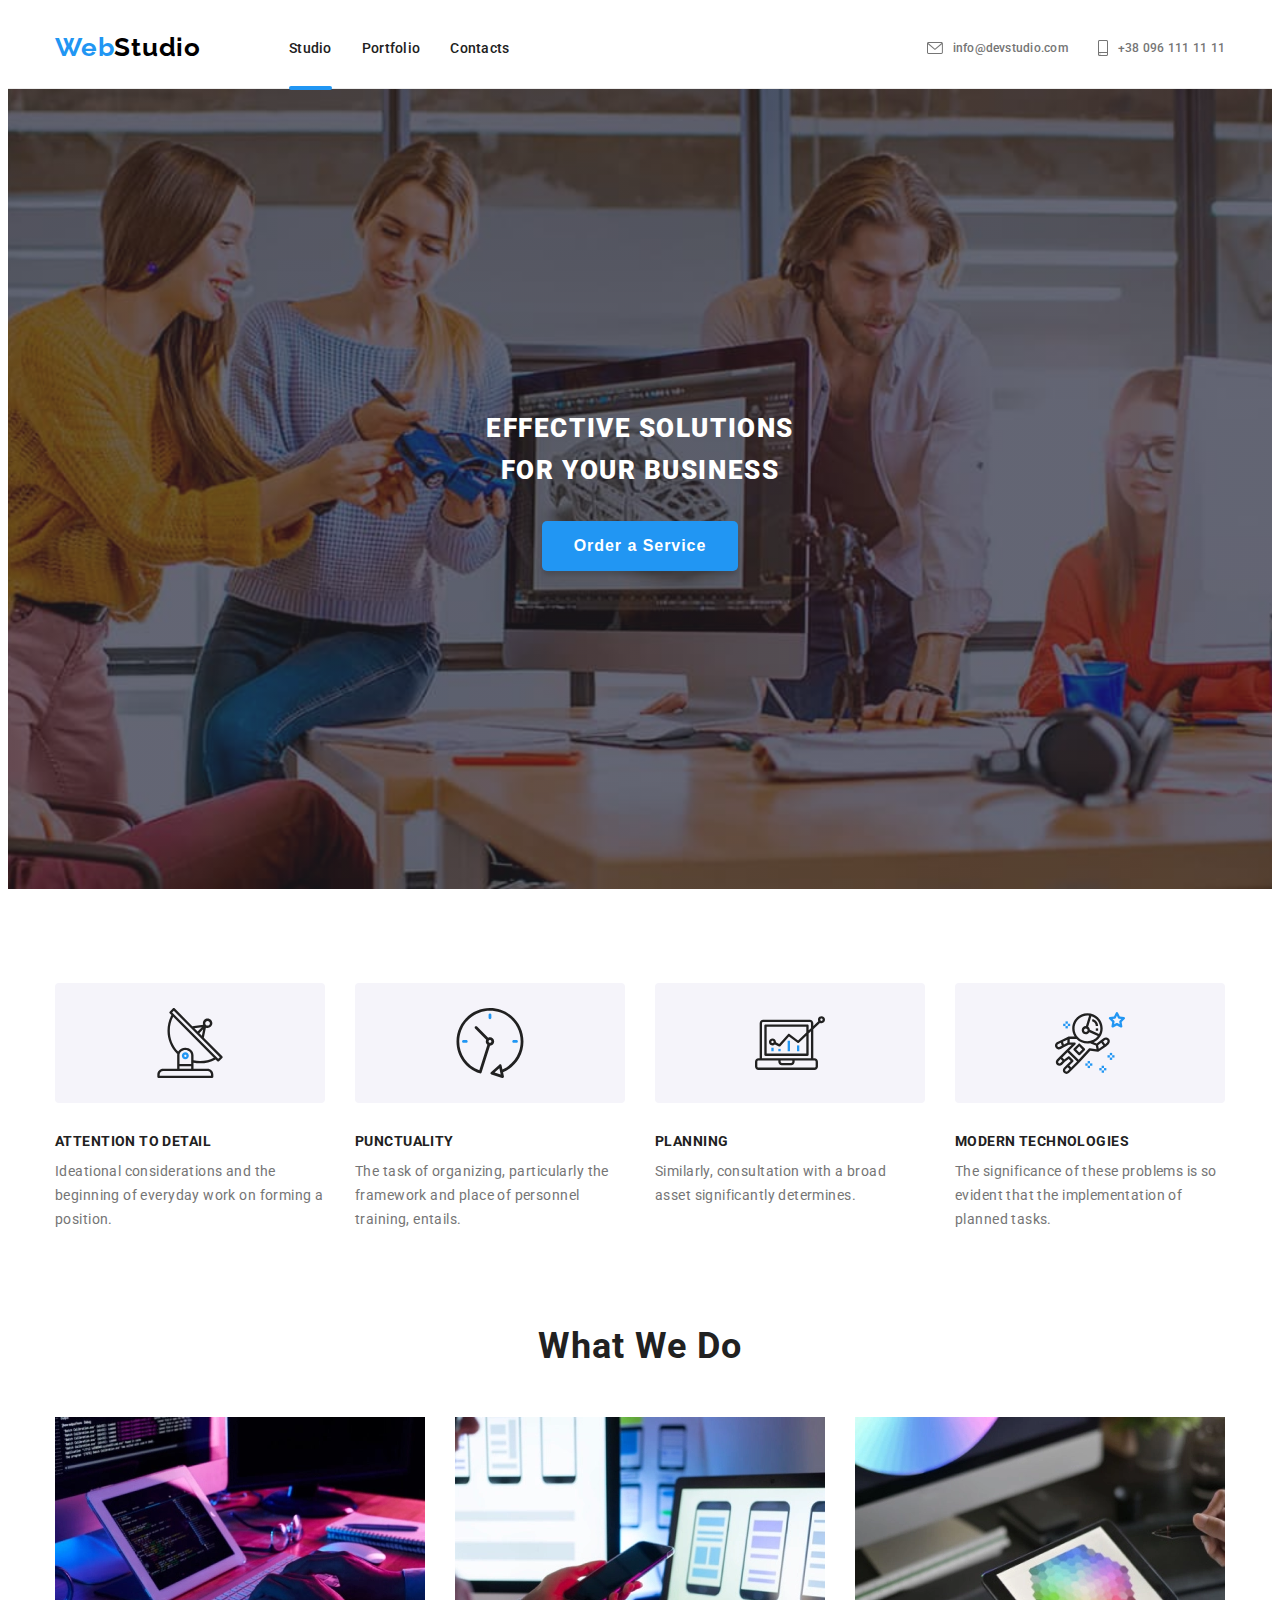
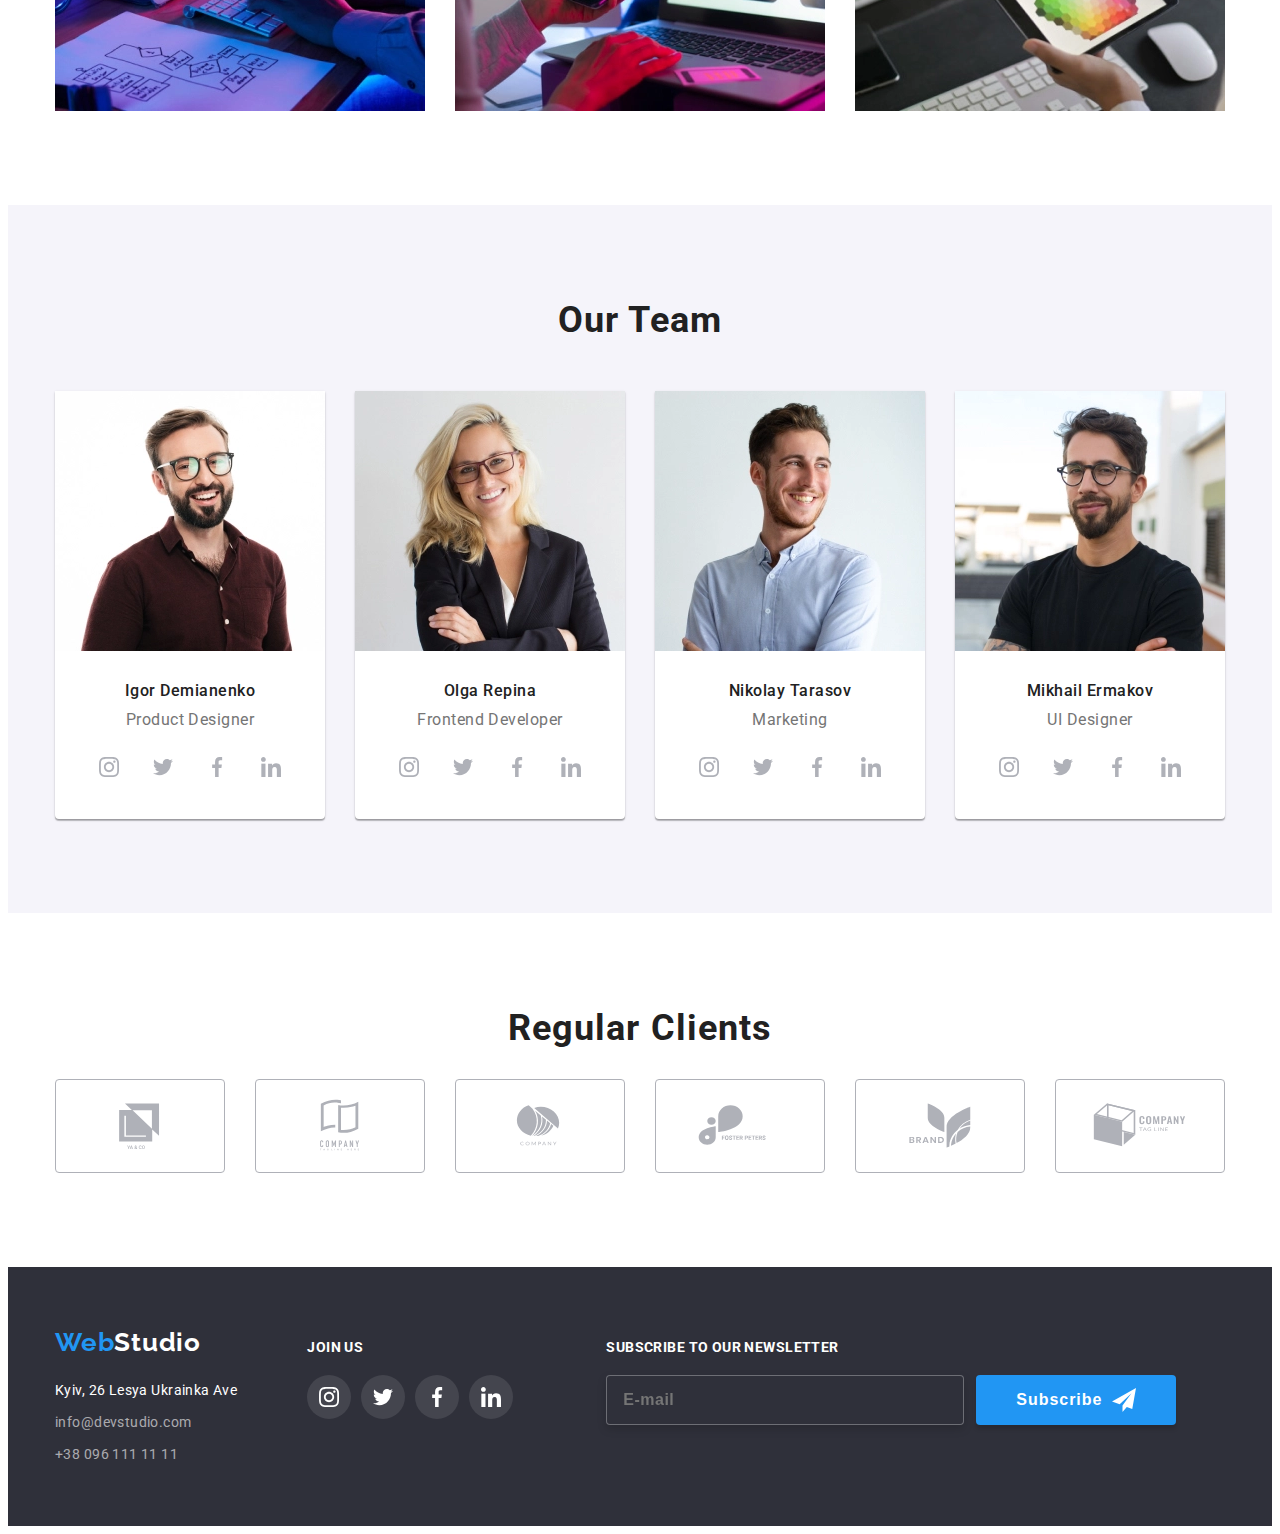
==== commit a8a69f9b: "en" ====
--- a/index.html
+++ b/index.html
@@ -1,5 +1,5 @@
 <!DOCTYPE html>
-<html lang="ru">
+<html lang="en">
 
 <head>
     <meta charset="UTF-8">
@@ -24,18 +24,17 @@
         <div class="header-nav container">
             <nav class="nav">
                 <a href="./index.html" class="logo logo_theme_light">
-                    <span class="logo__accent">
-                        Web</span>Studio
+                    <span class="logo__accent">Web</span>Studio
                 </a>
                 <ul class="nav__list list">
                     <li class="nav__item">
-                        <a href="./index.html" class="nav__link current">Студия</a>
+                        <a href="./index.html" class="nav__link current">Studio</a>
                     </li>
                     <li class="nav__item">
-                        <a href="./portfolio.html" class="nav__link">Портфолио</a>
+                        <a href="./portfolio.html" class="nav__link">Portfolio</a>
                     </li>
                     <li class="nav__item">
-                        <a href="#contact" class="nav__link">Контакты</a>
+                        <a href="#contact" class="nav__link">Contacts</a>
                     </li>
                 </ul>
             </nav>
@@ -71,13 +70,13 @@
             </button>
             <ul class="mobile-menu__list">
                 <li class="mobile-menu__item">
-                    <a href="./index.html" class="mobile-menu__link">Студия</a>
+                    <a href="./index.html" class="mobile-menu__link">Studio</a>
                 </li>
                 <li class="mobile-menu__item">
-                    <a href="./portfolio.html" class="mobile-menu__link">Портфолио</a>
+                    <a href="./portfolio.html" class="mobile-menu__link">Portfolio</a>
                 </li>
                 <li class="mobile-menu__item">
-                    <a href="#contact" class="mobile-menu__link">Контакты</a>
+                    <a href="#contact" class="mobile-menu__link">Contacts</a>
                 </li>
             </ul>
             <ul class="mobile-contact__list">
@@ -95,51 +94,57 @@
                     <div class="mobile-social">
                         <ul class="mobile-social__list">
                             <li class="mobile-social__item">
-                                <a href="https://www.instagram.com/" target="_blank" rel="noreferrer noopener" class="mobile-social__link">
+                                <a href="https://www.instagram.com/" target="_blank" rel="noreferrer noopener"
+                                    class="mobile-social__link">
                                     <svg class="mobile-social__icon">
                                         <use href="./images/sprite.svg#icon-instagram"></use>
                                     </svg>
                                 </a>
                             </li>
                             <li class="mobile-social__item">
-                                <a href="https://twitter.com/" target="_blank" rel="noreferrer noopener" class="mobile-social__link">
+                                <a href="https://twitter.com/" target="_blank" rel="noreferrer noopener"
+                                    class="mobile-social__link">
                                     <svg class="mobile-social__icon">
                                         <use href="./images/sprite.svg#icon-twitter"></use>
                                     </svg>
                                 </a>
                             </li>
                             <li class="mobile-social__item">
-                                <a href="https://www.facebook.com/" target="_blank" rel="noreferrer noopener" class="mobile-social__link">
+                                <a href="https://www.facebook.com/" target="_blank" rel="noreferrer noopener"
+                                    class="mobile-social__link">
                                     <svg class="mobile-social__icon">
                                         <use href="./images/sprite.svg#icon-facebook"></use>
-                                    </svg> </a>
+                                    </svg>
+                                </a>
                             </li>
                             <li class="mobile-social__item">
-                                <a href="https://linkedin.com/" target="_blank" rel="noreferrer noopener" class="mobile-social__link">
+                                <a href="https://linkedin.com/" target="_blank" rel="noreferrer noopener"
+                                    class="mobile-social__link">
                                     <svg class="mobile-social__icon">
                                         <use href="./images/sprite.svg#icon-linkedin"></use>
-                                    </svg> </a>
+                                    </svg>
+                                </a>
                             </li>
                         </ul>
                     </div>
                 </li>
             </ul>
-            
         </div>
     </header>
+
     <main>
-        <!-- ==========================HERO============================ -->
+    <!-- ==========================HERO============================ -->
         <section class="hero section">
             <div class="hero-background">
                 <div class="order container">
-                    <h1 class="order__title">Эффективные решения<br>для вашего бизнеса</h1>
-                    <button type="button" class="order__button" data-modal-open>Заказать услугу</button>
+                    <h1 class="order__title">Effective Solutions<br>for Your Business</h1>
+                    <button type="button" class="order__button" data-modal-open>Order a Service</button>
                 </div>
             </div>
         </section>
         <!-- ========================CONTENT=============================== -->
         <section class="content section">
-            <h2 class="visually-hidden">Prioriti</h2>
+            <h2 class="visually-hidden">Priorities</h2>
             <div class="priority container">
                 <ul class="priority__list">
                     <li class="priority__item">
@@ -148,9 +153,9 @@
                                 <use href="./images/sprite.svg#icon-antenna"></use>
                             </svg>
                         </div>
-                        <h3 class="priority__subtitle">Внимание к деталям</h3>
-                        <p class="priority__text">Идейные соображения, а также начало повседневной работы по
-                            формированию позиции.</p>
+                        <h3 class="priority__subtitle">Attention to Detail</h3>
+                        <p class="priority__text">Ideational considerations and the beginning of everyday work on forming a
+                            position.</p>
                     </li>
                     <li class="priority__item">
                         <div class="priority__icon">
@@ -158,10 +163,9 @@
                                 <use href="./images/sprite.svg#icon-clock"></use>
                             </svg>
                         </div>
-                        <h3 class="priority__subtitle">Пунктуальность</h3>
-                        <p class="priority__text">Задача организации, в особенности же рамки и место обучения кадров
-                            влечет за
-                            собой.</p>
+                        <h3 class="priority__subtitle">Punctuality</h3>
+                        <p class="priority__text">The task of organizing, particularly the framework and place of personnel
+                            training, entails.</p>
                     </li>
                     <li class="priority__item">
                         <div class="priority__icon">
@@ -169,9 +173,8 @@
                                 <use href="./images/sprite.svg#icon-diagram"></use>
                             </svg>
                         </div>
-                        <h3 class="priority__subtitle">Планирование</h3>
-                        <p class="priority__text">Равным образом консультация с широким активом в значительной степени
-                            обуславливает.</p>
+                        <h3 class="priority__subtitle">Planning</h3>
+                        <p class="priority__text">Similarly, consultation with a broad asset significantly determines.</p>
                     </li>
                     <li class="priority__item">
                         <div class="priority__icon">
@@ -179,9 +182,9 @@
                                 <use href="./images/sprite.svg#icon-astronaut"></use>
                             </svg>
                         </div>
-                        <h3 class="priority__subtitle">Современные технологии</h3>
-                        <p class="priority__text">Значимость этих проблем настолько очевидна, что реализация плановых
-                            заданий.</p>
+                        <h3 class="priority__subtitle">Modern Technologies</h3>
+                        <p class="priority__text">The significance of these problems is so evident that the implementation of
+                            planned tasks.</p>
                     </li>
                 </ul>
             </div>
@@ -189,31 +192,37 @@
         <!-- ===================================WORK================================= -->
         <section class="work section">
             <div class="box container">
-                <h4 class="box__title">Чем мы занимаемся</h4>
+                <h4 class="box__title">What We Do</h4>
                 <ul class="box__list">
                     <li class="box__item">
                         <picture>
-                            <source srcset="./images/desktop/work-1.webp 1x, ./images/desktop/work-1@2x.webp 2x" type="image/webp">
-                            <img srcset="./images/desktop/work-1.jpg 1x, ./images/desktop/work-1@2x.jpg 2x" src="./images/desktop/work-1.jpg" alt=""
-                                class="">
+                            <source srcset="./images/desktop/work-1.webp 1x, ./images/desktop/work-1@2x.webp 2x"
+                                media="(min-width: 1200px)" type="image/webp">
+                            <source srcset="./images/desktop/work-1.jpg 1x, ./images/desktop/work-1@2x.jpg 2x"
+                                media="(min-width: 1200px)">
+                            <img src="./images/desktop/work-1.jpg" alt="" class="">
                         </picture>
-                        <p class="box__label">Десктопные приложения</p>
+                        <p class="box__label">Desktop Applications</p>
                     </li>
                     <li class="box__item">
                         <picture>
-                            <source srcset="./images/desktop/work-2.webp 1x, ./images/desktop/work-2@2x.webp 2x" type="image/webp">
-                            <img srcset="./images/desktop/work-2.jpg 1x, ./images/desktop/work-2@2x.jpg 2x" src="./images/desktop/work-2.jpg"
-                                alt="" class="">
+                            <source srcset="./images/desktop/work-2.webp 1x, ./images/desktop/work-2@2x.webp 2x"
+                                media="(min-width: 1200px)" type="image/webp">
+                            <source srcset="./images/desktop/work-2.jpg 1x, ./images/desktop/work-2@2x.jpg 2x"
+                                media="(min-width: 1200px)">
+                            <img src="./images/desktop/work-2.jpg" alt="" class="">
                         </picture>
-                        <p class="box__label">Мобильные приложения</p>
+                        <p class="box__label">Mobile Applications</p>
                     </li>
                     <li class="box__item">
                         <picture>
-                            <source srcset="./images/desktop/work-3.webp 1x, ./images/desktop/work-3@2x.webp 2x" type="image/webp">
-                            <img srcset="./images/desktop/work-3.jpg 1x, ./images/desktop/work-3@2x.jpg 2x" src="./images/desktop/work-3.jpg"
-                                alt="" class="">
+                            <source srcset="./images/desktop/work-3.webp 1x, ./images/desktop/work-3@2x.webp 2x"
+                                media="(min-width: 1200px)" type="image/webp">
+                            <source srcset="./images/desktop/work-3.jpg 1x, ./images/desktop/work-3@2x.jpg 2x"
+                                media="(min-width: 1200px)">
+                            <img src="./images/desktop/work-3.jpg" alt="" class="">
                         </picture>
-                        <p class="box__label">Дизайнерские решения</p>
+                        <p class="box__label">Design Solutions</p>
                     </li>
                 </ul>
             </div>
@@ -221,19 +230,24 @@
         <!-- ============================TEAM========================================= -->
         <section class="team section">
             <div class="card container">
-                <h5 class="card__title">Наша команда</h5>
+                <h5 class="card__title">Our Team</h5>
                 <ul class="card__list">
                     <li class="card__item">
                         <picture>
-                            <source srcset="./images/desktop/team-1.webp 1x, ./images/desktop/team-1@2x.webp 2x" media="(min-width: 1200px)" type="image/webp">
-                            <source srcset="./images/desktop/team-1.jpg 1x, ./images/desktop/team-1@2x.jpg 2x" media="(min-width: 1200px)">
-                            <source srcset="./images/tablet/team-1.webp 1x, ./images/tablet/team-1@2x.webp 2x" media="(min-width: 768px)"
-                                type="image/webp">
-                            <source srcset="./images/tablet/team-1.jpg 1x, ./images/tablet/team-1@2x.jpg 2x" media="(min-width: 768px)">
-                            <source srcset="./images/mobile/team-1.webp 1x, ./images/mobile/team-1@2x.webp 2x" type="image/webp">
-                            <img srcset="./images/mobile/team-1.jpg 1x, ./images/mobile/team-1@2x.jpg 2x" src="./images/mobile/team-1.jpg" alt="Product Designer" class="card__img">
+                            <source srcset="./images/desktop/team-1.webp 1x, ./images/desktop/team-1@2x.webp 2x"
+                                media="(min-width: 1200px)" type="image/webp">
+                            <source srcset="./images/desktop/team-1.jpg 1x, ./images/desktop/team-1@2x.jpg 2x"
+                                media="(min-width: 1200px)">
+                            <source srcset="./images/tablet/team-1.webp 1x, ./images/tablet/team-1@2x.webp 2x"
+                                media="(min-width: 768px)" type="image/webp">
+                            <source srcset="./images/tablet/team-1.jpg 1x, ./images/tablet/team-1@2x.jpg 2x"
+                                media="(min-width: 768px)">
+                            <source srcset="./images/mobile/team-1.webp 1x, ./images/mobile/team-1@2x.webp 2x"
+                                type="image/webp">
+                            <img srcset="./images/mobile/team-1.jpg 1x, ./images/mobile/team-1@2x.jpg 2x"
+                                src="./images/mobile/team-1.jpg" alt="Product Designer" class="card__img">
                         </picture>
-                        <h6 class="card__subtitle">Игорь Демьяненко</h6>
+                        <h6 class="card__subtitle">Igor Demianenko</h6>
                         <p class="card__text">Product Designer</p>
                         <div class="social-link">
                             <ul class="social-link__list">
@@ -258,14 +272,16 @@
                                         class="social-link__link">
                                         <svg class="social-link__icon">
                                             <use href="./images/sprite.svg#icon-facebook"></use>
-                                        </svg> </a>
+                                        </svg>
+                                    </a>
                                 </li>
                                 <li class="social-link__item">
                                     <a href="https://linkedin.com/" target="_blank" rel="noreferrer noopener"
                                         class="social-link__link">
                                         <svg class="social-link__icon">
                                             <use href="./images/sprite.svg#icon-linkedin"></use>
-                                        </svg> </a>
+                                        </svg>
+                                    </a>
                                 </li>
                             </ul>
                         </div>
@@ -282,7 +298,7 @@
                             <img srcset="./images/mobile/team-2.jpg 1x, ./images/mobile/team-2@2x.jpg 2x" src="./images/mobile/team-2.jpg"
                                 alt="Frontend Developer" class="card__img">
                         </picture>
-                        <h6 class="card__subtitle">Ольга Репина</h6>
+                        <h6 class="card__subtitle">Olga Repina</h6>
                         <p class="card__text">Frontend Developer</p>
                         <div class="social-link">
                             <ul class="social-link__list">
@@ -307,14 +323,16 @@
                                         class="social-link__link social__link__facebook">
                                         <svg class="social-link__icon">
                                             <use href="./images/sprite.svg#icon-facebook"></use>
-                                        </svg> </a>
+                                        </svg>
+                                    </a>
                                 </li>
                                 <li class="social-link__item">
                                     <a href="https://linkedin.com/" target="_blank" rel="noreferrer noopener"
                                         class="social-link__link social__link__linkedin">
                                         <svg class="social-link__icon">
                                             <use href="./images/sprite.svg#icon-linkedin"></use>
-                                        </svg> </a>
+                                        </svg>
+                                    </a>
                                 </li>
                             </ul>
                         </div>
@@ -329,11 +347,11 @@
                             <source srcset="./images/tablet/team-3.jpg 1x, ./images/tablet/team-3@2x.jpg 2x" media="(min-width: 768px)">
                             <source srcset="./images/mobile/team-3.webp 1x, ./images/mobile/team-3@2x.webp 2x" media="(min-width: 480px)"
                                 type="image/webp">
-                                <source srcset="./images/mobile/team-3.webp 1x, ./images/mobile/team-3@2x.webp 2x" type="image/webp">
+                            <source srcset="./images/mobile/team-3.webp 1x, ./images/mobile/team-3@2x.webp 2x" type="image/webp">
                             <img srcset="./images/mobile/team-3.jpg 1x, ./images/mobile/team-3@2x.jpg 2x" src="./images/mobile/team-3.jpg"
                                 alt="Marketing" class="card__img">
                         </picture>
-                        <h6 class="card__subtitle">Николай Тарасов</h6>
+                        <h6 class="card__subtitle">Nikolay Tarasov</h6>
                         <p class="card__text">Marketing</p>
                         <div class="social-link">
                             <ul class="social-link__list">
@@ -358,14 +376,16 @@
                                         class="social-link__link social__link__facebook">
                                         <svg class="social-link__icon">
                                             <use href="./images/sprite.svg#icon-facebook"></use>
-                                        </svg> </a>
+                                        </svg>
+                                    </a>
                                 </li>
                                 <li class="social-link__item">
                                     <a href="https://linkedin.com/" target="_blank" rel="noreferrer noopener"
                                         class="social-link__link social__link__linkedin">
                                         <svg class="social-link__icon">
                                             <use href="./images/sprite.svg#icon-linkedin"></use>
-                                        </svg> </a>
+                                        </svg>
+                                    </a>
                                 </li>
                             </ul>
                         </div>
@@ -382,7 +402,7 @@
                             <img srcset="./images/mobile/team-4.jpg 1x, ./images/mobile/team-4@2x.jpg 2x" src="./images/mobile/team-4.jpg"
                                 alt="UI Designer" class="card__img">
                         </picture>
-                        <h6 class="card__subtitle">Михаил Ермаков</h6>
+                        <h6 class="card__subtitle">Mikhail Ermakov</h6>
                         <p class="card__text">UI Designer</p>
                         <div class="social-link">
                             <ul class="social-link__list">
@@ -407,14 +427,16 @@
                                         class="social-link__link social__link__facebook">
                                         <svg class="social-link__icon">
                                             <use href="./images/sprite.svg#icon-facebook"></use>
-                                        </svg> </a>
+                                        </svg>
+                                    </a>
                                 </li>
                                 <li class="social-link__item">
                                     <a href="https://linkedin.com/" target="_blank" rel="noreferrer noopener"
                                         class="social-link__link social__link__linkedin">
                                         <svg class="social-link__icon">
                                             <use href="./images/sprite.svg#icon-linkedin"></use>
-                                        </svg> </a>
+                                        </svg>
+                                    </a>
                                 </li>
                             </ul>
                         </div>
@@ -422,10 +444,10 @@
                 </ul>
             </div>
         </section>
-        <!-- ============================CUSTUMERS============================================ -->
+<!-- ============================CUSTUMERS============================================ -->
         <section class="customers section">
             <div class="client container">
-                <h5 class="client__title">Постоянные клиенты</h5>
+                <h5 class="client__title">Regular Clients</h5>
                 <ul class="client__list">
                     <li class="client__item">
                         <a href="" class="client__link" target="_blank" rel="noreferrer noopener">
@@ -484,7 +506,7 @@
                     <address class="address">
                         <ul class="footer-contacts__list" id="contact">
                             <li class="footer-contacts__item">
-                                г. Киев, пр-т Леси Украинки, 26
+                                Kyiv, 26 Lesya Ukrainka Ave
                             </li>
                             <li class="footer-contacts__item">
                                 <a href="mailto:info@devstudio.com" class="footer-contacts__link">info@devstudio.com</a>
@@ -496,7 +518,7 @@
                     </address>
                 </div>
                 <div class="footer-social-link">
-                    <h3 class="footer-social-link__title">присоединяйтесь</h3>
+                    <h3 class="footer-social-link__title">Join Us</h3>
                     <div class="footer-social">
                         <ul class="footer-social__list">
                             <li class="footer-social__item">
@@ -535,11 +557,11 @@
             </div>
             <div class="footer-subscribe">
                 <form class="footer-subscribe__form">
-                    <h3 class="footer-subscribe__title">Подпишитесь на рассылку</h3>
+                    <h3 class="footer-subscribe__title">Subscribe to our Newsletter</h3>
                     <div class="footer-subscribe__wrapper">
                         <input type="email" name="email" class="footer-subscribe__input" placeholder="E-mail"
                             id="user_email_sub" required>
-                        <button type="submit" class="footer-subscribe__button">Подписаться
+                        <button type="submit" class="footer-subscribe__button">Subscribe
                             <svg class="footer-subscribe__icon">
                                 <use href="./images/sprite.svg#icon-send"></use>
                             </svg>
@@ -560,9 +582,9 @@
             </button>
             <div class="contact-form">
                 <form class="modal-form">
-                    <b>Оставьте свои данные, мы вам перезвоним</b>
+                    <b>Leave your details, and we'll call you back</b>
                     <label for="user_name" class="contact-form__label">
-                        Имя
+                        Name
                         <span class="contact-form__wrapper">
                             <input type="text" name="firstName" class="contact-form__input" id="user_name" autofocus
                                 required minlength="4">
@@ -572,41 +594,48 @@
                         </span>
                     </label>
                     <label for="user_phone" class="contact-form__label">
-                        Телефон
+                        Phone
                         <span class="contact-form__wrapper">
                             <input type="tel" name="phone" class="contact-form__input" id="user_phone" required
-                                pattern="[0-9]{3}-[0-9]{3}-[0-9]{2}-[0-9]{2}" title="096-000-00-00"  placeholder="096-000-00-00">
+                                pattern="[0-9]{3}-[0-9]{3}-[0-9]{2}-[0-9]{2}" title="096-000-00-00"
+                                placeholder="096-000-00-00">
                             <svg class="modal-form__icon" width="12" height="12">
                                 <use href="./images/sprite.svg#icon-phone"></use>
                             </svg>
                         </span>
                     </label>
                     <label for="user_email" class="contact-form__label">
-                        Почта
+                        Email
                         <span class="contact-form__wrapper">
-                            <input type="email" name="email" class="contact-form__input" id="user_email" placeholder="example@mail.com">
+                            <input type="email" name="email" class="contact-form__input" id="user_email"
+                                placeholder="example@mail.com">
                             <svg class="modal-form__icon" width="12" height="12">
                                 <use href="./images/sprite.svg#icon-email"></use>
                             </svg>
                         </span>
                     </label>
                     <label for="user_text" class="contact-form__label">
-                        Комментарий
-                        <textarea name="user-message" class="contact-form__massege" placeholder="Введите текст"
+                        Comment
+                        <textarea name="user-message" class="contact-form__massege" placeholder="Enter text"
                             id="user_text"></textarea>
                     </label>
                     <input type="checkbox" name="user-term" id="user-term" value="" class="modal-form-term visually-hidden">
                     <label for="user-term" class="modal-form-checkbox">
-                        Соглашаюсь с рассылкой и принимаю&nbsp;<a href="" class="term">Условия договора</a>
+                        I agree to receive newsletters and accept the&nbsp;<a href="" class="term">Terms and Conditions</a>
                     </label>
-                    <button type="submit" class="button-form">Отправить</button>
+                    <button type="submit" class="button-form">Send</button>
                 </form>
             </div>
         </div>
     </div>
     <script src="./js/modal.js"></script>
     <script src="./js/mobile-menu.js"></script>
-
+    
 </body>
-
-</html>+    
+</html>
+
+
+
+
+        --- a/css/main.min.css
+++ b/css/main.min.css
@@ -1 +1 @@
-:root{--brand-color: #2196F3;--title-text-color: #212121;--primary-text-color: #757575;--secondary-text-color: #212121;--primary-bg-color: #ffffff;--logo-font-family: "Raleway";--primary-font-family: "Roboto";--transition-property: 300ms cubic-bezier(0.4, 0, 0.2, 1)}.visually-hidden{position:absolute !important;clip:rect(1px 1px 1px 1px);clip:rect(1px, 1px, 1px, 1px);padding:0 !important;border:0 !important;height:1px !important;width:1px !important;overflow:hidden}*,*::before,*::after{-webkit-box-sizing:border-box;box-sizing:border-box}body{background-color:var(--primary-bg-color);font-family:"Roboto",sans-serif;font-weight:400;font-size:14px;line-height:1.7142857143;letter-spacing:.03em}img{display:block;max-width:100%;height:auto}h1,h2,h3,h4,h5,h6,p{margin:0px;padding:0px;color:var(--primary-text-color)}a{text-decoration:none}ul{list-style:none;margin:0px;padding:0px}.list{list-style:none}.section{min-width:320px;margin:0 auto;padding:0;max-width:100%}.container{min-width:320px;margin:0 auto;padding-left:15px;padding-right:15px}@media screen and (min-width: 480px){.container{width:480px}}@media screen and (min-width: 768px){.container{width:768px}}@media screen and (min-width: 1200px){.container{width:1200px}}.logo{cursor:default;font-family:var(--logo-font-family);font-weight:700;font-size:24px;line-height:1.1666666667;letter-spacing:.03em;text-decoration:none}.logo_theme_light{color:#000}.logo_theme_dark{color:#fff}.logo__accent{color:var(--brand-color)}@media screen and (min-width: 1200px){.logo{font-weight:700;font-size:26px;line-height:1.1923076923;letter-spacing:.03em}}.backdrop{position:fixed;top:0;left:0;width:100%;height:100%;background-color:rgba(0,0,0,.4);z-index:5;-webkit-transition:all 400ms linear;transition:all 400ms linear}.backdrop-close{position:fixed;top:0;bottom:0;left:0;right:0}.modal{width:100%;max-width:450px;height:609px;padding:40px;position:absolute;top:50%;left:50%;-webkit-transform:translate(-50%, -50%);transform:translate(-50%, -50%);background:#fff;-webkit-box-shadow:0px 1px 3px rgba(0,0,0,.12),0px 1px 1px rgba(0,0,0,.14),0px 2px 1px rgba(0,0,0,.2);box-shadow:0px 1px 3px rgba(0,0,0,.12),0px 1px 1px rgba(0,0,0,.14),0px 2px 1px rgba(0,0,0,.2);border-radius:4px}@media screen and (min-width: 1200px){.modal{max-width:528px;height:581px}}.modal__button{display:-webkit-box;display:-ms-flexbox;display:flex;-webkit-box-pack:center;-ms-flex-pack:center;justify-content:center;-webkit-box-align:center;-ms-flex-align:center;align-items:center;position:absolute;top:8px;right:8px;width:30px;height:30px;border-radius:50%;background:#fff;border:1px solid rgba(0,0,0,.1);cursor:pointer}.backdrop-close{cursor:default}.is-hidden{opacity:0;visibility:hidden;pointer-events:none}.modal-form{display:-webkit-box;display:-ms-flexbox;display:flex;-webkit-box-orient:vertical;-webkit-box-direction:normal;-ms-flex-direction:column;flex-direction:column}.modal-form b{margin-bottom:12px;font-weight:700;font-size:20px;line-height:1.5;letter-spacing:.03em;text-align:center;color:var(--title-text-color)}.modal-form__icon{fill:#000;width:18px;height:18px;position:absolute;top:50%;left:15px;-webkit-transform:translateY(-50%);transform:translateY(-50%);-webkit-transition:fill 250ms linear;transition:fill 250ms linear}.contact-form{display:-webkit-box;display:-ms-flexbox;display:flex;-webkit-box-orient:vertical;-webkit-box-direction:normal;-ms-flex-direction:column;flex-direction:column}.contact-form__label{font-weight:400;font-size:12px;line-height:1.1666666667;letter-spacing:.01em;margin-bottom:10px;color:#757575}.contact-form__wrapper{display:block;position:relative;margin-top:4px}.contact-form__input{width:100%;height:40px;padding-left:42px;border:1px solid rgba(33,33,33,.2);border-radius:4px;-webkit-transition:border-color 250ms linear;transition:border-color 250ms linear;cursor:pointer}.contact-form__input::-webkit-input-placeholder{color:rgba(117,117,117,.5)}.contact-form__input::-moz-placeholder{color:rgba(117,117,117,.5)}.contact-form__input:-ms-input-placeholder{color:rgba(117,117,117,.5)}.contact-form__input::-ms-input-placeholder{color:rgba(117,117,117,.5)}.contact-form__input::placeholder{color:rgba(117,117,117,.5)}.contact-form__input:focus{outline:none;border-color:var(--brand-color)}.contact-form__input:focus+.modal-form__icon{fill:var(--brand-color)}.contact-form__massege{width:100%;height:120px;resize:none;margin-top:4px;padding:12px 16px;border:1px solid rgba(33,33,33,.2);border-radius:4px;-webkit-transition:border-color 250ms linear;transition:border-color 250ms linear}.contact-form__massege::-webkit-input-placeholder{color:rgba(117,117,117,.5)}.contact-form__massege::-moz-placeholder{color:rgba(117,117,117,.5)}.contact-form__massege:-ms-input-placeholder{color:rgba(117,117,117,.5)}.contact-form__massege::-ms-input-placeholder{color:rgba(117,117,117,.5)}.contact-form__massege::placeholder{color:rgba(117,117,117,.5)}.contact-form__massege:focus{outline:none;border-color:var(--brand-color)}.modal-form-checkbox{display:-webkit-box;display:-ms-flexbox;display:flex;-ms-flex-wrap:nowrap;flex-wrap:nowrap;-webkit-box-align:center;-ms-flex-align:center;align-items:center;text-align:center;font-weight:400;font-size:10px;line-height:1.2;letter-spacing:.01em;color:#757575;min-width:310px;cursor:pointer}@media screen and (min-width: 380px){.modal-form-checkbox{-webkit-box-pack:center;-ms-flex-pack:center;justify-content:center}}@media screen and (min-width: 768px){.modal-form-checkbox{font-weight:400;font-size:12px;line-height:1.1666666667;letter-spacing:.03em}}@media screen and (min-width: 1200px){.modal-form-checkbox{font-weight:400;font-size:14px;line-height:1.7142857143;letter-spacing:.03em}}.modal-form-checkbox:hover{color:var(--brand-color)}.modal-form-checkbox::before{content:"";display:inline-block;width:16px;height:16px;margin-right:8px;border:1px solid #000;border-radius:2px;cursor:pointer}.modal-form-term:checked+.modal-form-checkbox::before{background-image:url("../images/icon-check.svg");background-position:center;background-size:contain;background-color:var(--brand-color);border-color:var(--brand-color)}.modal-form-term:focus+.modal-form-checkbox::before,.modal-form-term:hover+.modal-form-checkbox::before{-webkit-box-shadow:0 0 2px var(--brand-color);box-shadow:0 0 2px var(--brand-color)}.term{color:var(--brand-color);position:relative;font-weight:400;font-size:10px;line-height:1.2;letter-spacing:.01em;text-decoration:underline}@media screen and (min-width: 768px){.term{font-weight:400;font-size:12px;line-height:1.1666666667;letter-spacing:.03em}}@media screen and (min-width: 1200px){.term{font-weight:400;font-size:14px;line-height:1.7142857143;letter-spacing:.03em}}.button-form{margin-top:31px;width:200px;height:50px;-ms-flex-item-align:center;align-self:center;cursor:pointer;background-color:#188ce8;-webkit-box-shadow:0px 4px 4px rgba(0,0,0,.15);box-shadow:0px 4px 4px rgba(0,0,0,.15);border-radius:4px;border:none;-webkit-box-shadow:0 4px #a5a5a5;box-shadow:0 4px #a5a5a5;font-weight:700;font-size:16px;line-height:1.875;letter-spacing:.06em;color:#fff;-webkit-transition:-webkit-transform var(--transition-property);transition:-webkit-transform var(--transition-property);transition:transform var(--transition-property);transition:transform var(--transition-property), -webkit-transform var(--transition-property);-webkit-transition:-webkit-box-shadow var(--transition-property);transition:-webkit-box-shadow var(--transition-property);transition:box-shadow var(--transition-property);transition:box-shadow var(--transition-property), -webkit-box-shadow var(--transition-property)}.button-form:hover{background-color:#0981e4}.button-form:active{background-color:#0981e4;-webkit-box-shadow:0 2px #666;box-shadow:0 2px #666;-webkit-transform:translateY(3px);transform:translateY(3px)}.header{border-bottom:1px solid #ececec}.header-nav{padding-top:10px;padding-bottom:10px;display:-webkit-box;display:-ms-flexbox;display:flex;-webkit-box-align:center;-ms-flex-align:center;align-items:center;-webkit-box-pack:justify;-ms-flex-pack:justify;justify-content:space-between}@media screen and (min-width: 768px){.header-nav{padding-top:21px;padding-bottom:21px}}@media screen and (min-width: 1200px){.header-nav{padding-top:24px;padding-bottom:25px}}@media screen and (min-width: 768px){.nav{display:-webkit-box;display:-ms-flexbox;display:flex;-webkit-box-pack:space-evenly;-ms-flex-pack:space-evenly;justify-content:space-evenly}}.nav__list{display:none}@media screen and (min-width: 768px){.nav__list{display:-webkit-box;display:-ms-flexbox;display:flex;-ms-flex-wrap:nowrap;flex-wrap:nowrap;-webkit-box-pack:space-evenly;-ms-flex-pack:space-evenly;justify-content:space-evenly;gap:50px;-webkit-box-align:center;-ms-flex-align:center;align-items:center;padding-left:88px}}@media screen and (min-width: 1200px){.nav__list{-webkit-box-orient:horizontal;-webkit-box-direction:normal;-ms-flex-direction:row;flex-direction:row;gap:30px;-webkit-box-align:center;-ms-flex-align:center;align-items:center}}@media screen and (min-width: 768px){.nav__link{position:relative;font-weight:500;font-size:14px;line-height:1.1428571429;letter-spacing:.02em;color:var(--title-text-color);-webkit-transition:color var(--transition-property);transition:color var(--transition-property)}.nav__link:hover,.nav__link:focus{color:var(--brand-color)}}.header-contact__list{display:none}@media screen and (min-width: 768px){.current::after{content:"";position:absolute;left:0;top:47px;display:block;width:100%;height:4px;border-radius:2px;background-color:var(--brand-color)}}@media screen and (min-width: 1200px){.current::after{top:46px}}.header-contact__list{display:none}@media screen and (min-width: 768px){.header-contact__list{display:-webkit-box;display:-ms-flexbox;display:flex;-webkit-box-orient:vertical;-webkit-box-direction:normal;-ms-flex-direction:column;flex-direction:column;-webkit-box-pack:space-evenly;-ms-flex-pack:space-evenly;justify-content:space-evenly;gap:10px;-webkit-box-align:start;-ms-flex-align:start;align-items:flex-start}}@media screen and (min-width: 1200px){.header-contact__list{-webkit-box-orient:horizontal;-webkit-box-direction:normal;-ms-flex-direction:row;flex-direction:row;gap:30px;-webkit-box-align:center;-ms-flex-align:center;align-items:center}}@media screen and (min-width: 768px){.header-contact__item{display:-webkit-box;display:-ms-flexbox;display:flex;-webkit-box-align:baseline;-ms-flex-align:baseline;align-items:baseline;-webkit-box-pack:center;-ms-flex-pack:center;justify-content:center;text-decoration:none}}@media screen and (min-width: 768px){.header-contact__link{display:-webkit-box;display:-ms-flexbox;display:flex;-webkit-box-align:center;-ms-flex-align:center;align-items:center;font-weight:500;font-size:12px;line-height:1.1666666667;letter-spacing:.02em;color:#757575;fill:#757575;-webkit-transition:color var(--transition-property);transition:color var(--transition-property);-webkit-transition-property:-webkit-transform;transition-property:-webkit-transform;transition-property:transform;transition-property:transform, -webkit-transform;-webkit-transition-duration:300ms;transition-duration:300ms}.header-contact__link:hover,.header-contact__link:focus{color:var(--brand-color);fill:var(--brand-color)}}@media screen and (min-width: 768px)and (min-width: 1200px){.header-contact__link:hover,.header-contact__link:focus{-webkit-transform:scale(1.1);transform:scale(1.1)}}@media screen and (min-width: 768px){.header-contact__icon{margin-right:8px}}@media screen and (min-width: 1200px){.header-contact__icon{margin-right:10px}}.nav-menu{border:0;background-color:#fff;padding:0}@media screen and (min-width: 768px){.nav-menu{display:none}}.nav-menu__icon{border:0;width:40px;height:40px}.nav-menu:hover .nav-menu__icon{fill:var(--brand-color)}.mobile-menu{position:fixed;top:0;left:0;width:100vw;height:100vh;background-color:#fff;padding:48px 40px;display:-webkit-box;display:-ms-flexbox;display:flex;-webkit-box-orient:vertical;-webkit-box-direction:normal;-ms-flex-direction:column;flex-direction:column;-webkit-box-pack:justify;-ms-flex-pack:justify;justify-content:space-between;-webkit-transform:translateY(-200%);transform:translateY(-200%);-webkit-transition:-webkit-transform 250ms linear;transition:-webkit-transform 250ms linear;transition:transform 250ms linear;transition:transform 250ms linear, -webkit-transform 250ms linear}@media screen and (min-width: 768px){.mobile-menu{display:none}}.mobile-menu__close-button{position:absolute;top:10px;right:15px;border:0;background-color:#fff;padding:0}.mobile-menu__close-icon{border:0;width:40px;height:40px}.mobile-menu__close-button:hover .mobile-menu__close-icon{fill:var(--brand-color)}.mobile-menu__list{display:-webkit-box;display:-ms-flexbox;display:flex;-webkit-box-orient:vertical;-webkit-box-direction:normal;-ms-flex-direction:column;flex-direction:column;gap:32px}.mobile-menu__link{font-weight:500;font-size:40px;line-height:1.175;letter-spacing:.02em;color:var(--secondary-text-color)}.mobile-menu__link:hover{color:var(--brand-color)}.is-open{-webkit-transform:translateY(0);transform:translateY(0)}.mobile-contact__list{display:-webkit-box;display:-ms-flexbox;display:flex;-webkit-box-orient:vertical;-webkit-box-direction:normal;-ms-flex-direction:column;flex-direction:column;gap:32px;padding-bottom:10%}.mobile-contact__item{font-weight:500;font-size:24px;line-height:1.1666666667;letter-spacing:.02em;max-width:480px;min-width:300px}.mobile-contact__tel{font-weight:400;font-size:34px;line-height:1.1764705882;letter-spacing:.02em;color:var(--brand-color)}.mobile-contact__mail{color:var(--primary-text-color)}.mobile-social__list{display:-webkit-box;display:-ms-flexbox;display:flex;-ms-flex-pack:distribute;justify-content:space-around}.mobile-social__link{display:-webkit-box;display:-ms-flexbox;display:flex;-webkit-box-pack:center;-ms-flex-pack:center;justify-content:center;-webkit-box-align:center;-ms-flex-align:center;align-items:center;width:44px;height:44px;border-radius:50%;border:1px solid var(--brand-color)}.mobile-social__icon{width:27px;height:27px;fill:var(--brand-color)}.hero-background{min-width:320px;margin-left:auto;margin-right:auto;max-width:480px;background:rgba(47,48,58,.4);background-image:-webkit-gradient(linear, left top, right top, from(rgba(47, 48, 58, 0.4)), to(rgba(47, 48, 58, 0.4))),url(.././images/mobile/hero.jpg);background-image:linear-gradient(to right, rgba(47, 48, 58, 0.4), rgba(47, 48, 58, 0.4)),url(.././images/mobile/hero.jpg);background-size:cover;background-position:center;text-align:center}@media(min-device-pixel-ratio: 2),(-webkit-min-device-pixel-ratio: 2),(min-resolution: 192dpi),(min-resolution: 2dppx){.hero-background{background-image:-webkit-gradient(linear, left top, right top, from(rgba(47, 48, 58, 0.4)), to(rgba(47, 48, 58, 0.4))),url(.././images/mobile/hero@2x.jpg);background-image:linear-gradient(to right, rgba(47, 48, 58, 0.4), rgba(47, 48, 58, 0.4)),url(.././images/mobile/hero@2x.jpg)}}@media screen and (min-width: 768px){.hero-background{max-width:768px;background-image:-webkit-gradient(linear, left top, right top, from(rgba(47, 48, 58, 0.4)), to(rgba(47, 48, 58, 0.4))),url(.././images/tablet/hero.jpg);background-image:linear-gradient(to right, rgba(47, 48, 58, 0.4), rgba(47, 48, 58, 0.4)),url(.././images/tablet/hero.jpg)}}@media screen and (min-width: 768px)and (min-device-pixel-ratio: 2),screen and (min-width: 768px)and (-webkit-min-device-pixel-ratio: 2),screen and (min-width: 768px)and (min-resolution: 192dpi),screen and (min-width: 768px)and (min-resolution: 2dppx){.hero-background{background-image:-webkit-gradient(linear, left top, right top, from(rgba(47, 48, 58, 0.4)), to(rgba(47, 48, 58, 0.4))),url(.././images/tablet/hero@2x.jpg);background-image:linear-gradient(to right, rgba(47, 48, 58, 0.4), rgba(47, 48, 58, 0.4)),url(.././images/tablet/hero@2x.jpg)}}@media screen and (min-width: 1200px){.hero-background{max-width:1600px;padding-top:200px;padding-bottom:200px;margin-bottom:47px;background-image:-webkit-gradient(linear, left top, right top, from(rgba(47, 48, 58, 0.4)), to(rgba(47, 48, 58, 0.4))),url(.././images/desktop/hero.jpg);background-image:linear-gradient(to right, rgba(47, 48, 58, 0.4), rgba(47, 48, 58, 0.4)),url(.././images/desktop/hero.jpg)}}@media screen and (min-width: 1200px)and (min-device-pixel-ratio: 2),screen and (min-width: 1200px)and (-webkit-min-device-pixel-ratio: 2),screen and (min-width: 1200px)and (min-resolution: 192dpi),screen and (min-width: 1200px)and (min-resolution: 2dppx){.hero-background{background-image:-webkit-gradient(linear, left top, right top, from(rgba(47, 48, 58, 0.4)), to(rgba(47, 48, 58, 0.4))),url(.././images/desktop/hero@2x.jpg);background-image:linear-gradient(to right, rgba(47, 48, 58, 0.4), rgba(47, 48, 58, 0.4)),url(.././images/desktop/hero@2x.jpg)}}.order{display:block;text-align:center;padding-top:118px;padding-bottom:118px}.order__title{color:#fff;font-weight:900;font-size:26px;line-height:1.6153846154;letter-spacing:.06em;text-transform:uppercase}.order__button{margin-top:30px;padding-top:10px;padding-bottom:10px;padding-left:32px;padding-right:32px;border:0;background:var(--brand-color);-webkit-box-shadow:0px 4px 4px rgba(0,0,0,.15);box-shadow:0px 4px 4px rgba(0,0,0,.15);border-radius:5px;cursor:pointer;color:#fff;font-weight:700;font-size:16px;line-height:1.875;letter-spacing:.06em;-webkit-transition-property:-webkit-transform;transition-property:-webkit-transform;transition-property:transform;transition-property:transform, -webkit-transform;-webkit-transition-duration:300ms;transition-duration:300ms}.order__button:hover,.order__button:focus{-webkit-transform:scale(1.1);transform:scale(1.1)}.content{margin-top:60px}@media screen and (min-width: 1200px){.content{margin-top:94px}}.priority__list{display:-webkit-box;display:-ms-flexbox;display:flex;-webkit-box-orient:vertical;-webkit-box-direction:normal;-ms-flex-direction:column;flex-direction:column;gap:30px}@media screen and (min-width: 768px){.priority__list{-webkit-box-orient:horizontal;-webkit-box-direction:normal;-ms-flex-direction:row;flex-direction:row;-ms-flex-wrap:wrap;flex-wrap:wrap;gap:30px}}@media screen and (min-width: 1200px){.priority__list{-ms-flex-wrap:nowrap;flex-wrap:nowrap}}.priority__item{display:block}@media screen and (min-width: 768px){.priority__item{width:calc((100% - 30px)/2)}.priority__item:nth-child(2n){margin-right:0px}}@media screen and (min-width: 1200px){.priority__item{width:calc((100% - 90px)/4)}.priority__item:nth-child(4n){margin-right:0px}}.priority__icon{display:-webkit-box;display:-ms-flexbox;display:flex;-webkit-box-pack:center;-ms-flex-pack:center;justify-content:center;-webkit-box-align:center;-ms-flex-align:center;align-items:center;width:100%;height:120px;margin-bottom:30px;-o-object-fit:none;object-fit:none;border-radius:4px;background:#f5f4fa}.priority__subtitle{margin-top:0;margin-bottom:10px;font-weight:700;font-size:14px;line-height:1.1428571429;letter-spacing:.03em;text-align:center;text-transform:uppercase;color:var(--title-text-color)}@media screen and (min-width: 768px){.priority__subtitle{text-align:start}}.work{display:none}@media screen and (min-width: 1200px){.work{display:block;margin-top:94px}}.work .box__title{margin-bottom:50px;font-weight:700;font-size:36px;line-height:1.1666666667;letter-spacing:.03em;text-align:center;color:var(--title-text-color)}.work .box__list{display:-webkit-box;display:-ms-flexbox;display:flex;-ms-flex-wrap:nowrap;flex-wrap:nowrap;gap:30px}.work .box__item{position:relative;overflow:hidden;z-index:1}.work .box__label{position:absolute;bottom:0;left:0;margin:0;padding-top:27px;padding-bottom:27px;width:100%;z-index:2;-webkit-transform:translateY(100%);transform:translateY(100%);-webkit-transition:-webkit-transform 500ms cubic-bezier(0.4, 0, 0.2, 1);transition:-webkit-transform 500ms cubic-bezier(0.4, 0, 0.2, 1);transition:transform 500ms cubic-bezier(0.4, 0, 0.2, 1);transition:transform 500ms cubic-bezier(0.4, 0, 0.2, 1), -webkit-transform 500ms cubic-bezier(0.4, 0, 0.2, 1);text-align:center;line-height:16px;text-align:center;letter-spacing:.03em;text-transform:uppercase;background-color:rgba(47,48,58,.8);color:#fff}.box__list:hover .work .box__label{-webkit-transform:translateY(0);transform:translateY(0)}.team{background-color:#f5f4fa;background-position:center;margin-top:60px}@media screen and (min-width: 1200px){.team{margin-top:94px}}.card{padding-top:60px;padding-bottom:60px}@media screen and (min-width: 1200px){.card{padding-top:94px;padding-bottom:94px}}.card__title{font-weight:700;font-size:36px;line-height:1.1666666667;letter-spacing:.03em;text-align:center;color:var(--title-text-color)}.card__list{margin-top:30px;display:-webkit-box;display:-ms-flexbox;display:flex;-webkit-box-orient:vertical;-webkit-box-direction:normal;-ms-flex-direction:column;flex-direction:column;gap:30px}@media screen and (min-width: 768px){.card__list{-webkit-box-orient:horizontal;-webkit-box-direction:normal;-ms-flex-direction:row;flex-direction:row;-ms-flex-wrap:wrap;flex-wrap:wrap}}@media screen and (min-width: 1200px){.card__list{margin-top:50px;-ms-flex-wrap:nowrap;flex-wrap:nowrap}}.card__item{display:block;text-align:center;max-width:100%;background:#fff;-webkit-box-shadow:0px 1px 3px rgba(0,0,0,.12),0px 1px 1px rgba(0,0,0,.14),0px 2px 1px rgba(0,0,0,.2);box-shadow:0px 1px 3px rgba(0,0,0,.12),0px 1px 1px rgba(0,0,0,.14),0px 2px 1px rgba(0,0,0,.2);border-radius:0px 0px 4px 4px}@media screen and (min-width: 768px){.card__item{width:calc((100% - 60px)/2)}.card__item:nth-child(2n){margin-right:0px}}@media screen and (min-width: 1200px){.card__item{width:calc((100% - 90px)/4)}.card__item:nth-child(4n){margin-right:0px}}.card__img{-o-object-fit:cover;object-fit:cover;width:450px;height:460px}@media screen and (min-width: 1200px){.card__img{width:270px;height:260px}}.card__subtitle{margin-top:30px;margin-bottom:10px;font-weight:500;font-size:16px;line-height:1.1875;letter-spacing:.03em;color:var(--title-text-color)}.card__text{font-weight:400;font-size:16px;line-height:1.1875;letter-spacing:.03em;color:var(--primary-text-color)}.social-link{display:-webkit-box;display:-ms-flexbox;display:flex;-webkit-box-pack:center;-ms-flex-pack:center;justify-content:center;margin-top:16px;margin-bottom:24px}@media screen and (min-width: 1200px){.social-link{display:block;margin-bottom:30px}}.social-link__list{display:-webkit-box;display:-ms-flexbox;display:flex;margin:0px;gap:10px;-webkit-box-pack:center;-ms-flex-pack:center;justify-content:center}.social-link__link{display:-webkit-box;display:-ms-flexbox;display:flex;-webkit-box-pack:center;-ms-flex-pack:center;justify-content:center;-webkit-box-align:center;-ms-flex-align:center;align-items:center;width:44px;height:44px;border-radius:50%;-webkit-transition:background-color var(--transition-property);transition:background-color var(--transition-property)}.social-link__link:hover,.social-link__link:focus{background-color:var(--brand-color)}.social-link__icon{fill:#afb1b8;width:20px;height:20px;-webkit-transition:fill var(--transition-property);transition:fill var(--transition-property)}.social-link__link:hover .social-link__icon,.social-link__link:focus .social-link__icon{fill:#fff}.customers{background-color:#fff;background-position:center}.client{margin-top:60px;margin-bottom:60px}@media screen and (min-width: 1200px){.client{margin-top:94px;margin-bottom:94px}}.client__title{font-weight:700;font-size:36px;line-height:1.1666666667;letter-spacing:.03em;text-align:center;color:var(--title-text-color)}.client__list{margin-top:30px;display:-webkit-box;display:-ms-flexbox;display:flex;-ms-flex-wrap:wrap;flex-wrap:wrap;gap:30px}.client__item{display:block;border:1px solid #afb1b8;border-radius:4px;padding-left:32px;padding-right:32px;padding-top:16px;padding-bottom:16px;cursor:pointer;width:calc((100% - 30px)/2)}.client__item:nth-child(2n){margin-right:0px}@media screen and (min-width: 768px){.client__item{width:calc((100% - 60px)/3)}.client__item:nth-child(3n){margin-right:0px}}@media screen and (min-width: 1200px){.client__item{-webkit-transition-property:-webkit-transform;transition-property:-webkit-transform;transition-property:transform;transition-property:transform, -webkit-transform;-webkit-transition-duration:300ms;transition-duration:300ms;width:calc((100% - 150px)/6)}.client__item:nth-child(6n){margin-right:0px}}.client__item:hover,.client__item:focus{border:1px solid var(--brand-color)}@media screen and (min-width: 1200px){.client__item:hover,.client__item:focus{-webkit-transform:scale(1.1);transform:scale(1.1)}}.client__link{display:-webkit-box;display:-ms-flexbox;display:flex;-webkit-box-pack:center;-ms-flex-pack:center;justify-content:center;-webkit-box-align:center;-ms-flex-align:center;align-items:center}.client__icon{width:106px;height:60px;fill:#afb1b8;-webkit-transition:fill var(--transition-property);transition:fill var(--transition-property)}.client__item:hover .client__icon,.client__item:focus .client__icon{fill:var(--brand-color)}.footer{padding-top:60px;padding-bottom:60px;background-color:#2f303a;background-position:center}.footer-wrapper{display:-webkit-box;display:-ms-flexbox;display:flex;-webkit-box-orient:vertical;-webkit-box-direction:normal;-ms-flex-direction:column;flex-direction:column;gap:60px}@media screen and (min-width: 1200px){.footer-wrapper{-webkit-box-orient:horizontal;-webkit-box-direction:normal;-ms-flex-direction:row;flex-direction:row;gap:0}}.footer-contacts-wrapper{display:-webkit-box;display:-ms-flexbox;display:flex;-webkit-box-orient:vertical;-webkit-box-direction:normal;-ms-flex-direction:column;flex-direction:column;gap:60px}@media screen and (min-width: 768px){.footer-contacts-wrapper{-webkit-box-orient:horizontal;-webkit-box-direction:normal;-ms-flex-direction:row;flex-direction:row;-ms-flex-pack:distribute;justify-content:space-around}}@media screen and (min-width: 1200px){.footer-contacts-wrapper{gap:70px}}.footer-contacts{display:-webkit-box;display:-ms-flexbox;display:flex;-webkit-box-orient:vertical;-webkit-box-direction:normal;-ms-flex-direction:column;flex-direction:column;-webkit-box-align:center;-ms-flex-align:center;align-items:center}@media screen and (min-width: 1200px){.footer-contacts{-webkit-box-align:start;-ms-flex-align:start;align-items:flex-start}}.footer-contacts__list{margin-top:20px;display:-webkit-box;display:-ms-flexbox;display:flex;-webkit-box-orient:vertical;-webkit-box-direction:normal;-ms-flex-direction:column;flex-direction:column;-webkit-box-align:center;-ms-flex-align:center;align-items:center;gap:8px}@media screen and (min-width: 1200px){.footer-contacts__list{-webkit-box-align:start;-ms-flex-align:start;align-items:flex-start}}.footer-contacts__item{text-decoration:none;font-style:normal;letter-spacing:.03em;color:#fff}.footer-contacts__link{color:rgba(255,255,255,.6)}.footer-social-link{display:-webkit-box;display:-ms-flexbox;display:flex;-webkit-box-orient:vertical;-webkit-box-direction:normal;-ms-flex-direction:column;flex-direction:column;-webkit-box-align:center;-ms-flex-align:center;align-items:center}.footer-social-link__title{font-weight:700;font-size:14px;line-height:1.1428571429;letter-spacing:.03em;text-transform:uppercase;color:#fff}@media screen and (min-width: 1200px){.footer-social-link{padding-top:12px;-webkit-box-align:start;-ms-flex-align:start;align-items:flex-start}}.footer-social__list{display:-webkit-box;display:-ms-flexbox;display:flex;-webkit-box-pack:justify;-ms-flex-pack:justify;justify-content:space-between;width:206px;margin-top:20px}.footer-social__link{display:-webkit-box;display:-ms-flexbox;display:flex;-webkit-box-pack:center;-ms-flex-pack:center;justify-content:center;-webkit-box-align:center;-ms-flex-align:center;align-items:center;width:44px;height:44px;border-radius:50%;background:rgba(255,255,255,.1);-webkit-transition:background-color var(--transition-property);transition:background-color var(--transition-property)}.footer-social__link:hover,.footer-social__link:focus{background:var(--brand-color)}.footer-social__icon{width:20px;height:20px;fill:#fff}@media screen and (min-width: 1200px){.footer-subscribe__form{display:-webkit-box;display:-ms-flexbox;display:flex;-webkit-box-orient:vertical;-webkit-box-direction:normal;-ms-flex-direction:column;flex-direction:column;-webkit-box-align:start;-ms-flex-align:start;align-items:flex-start;gap:20px}}@media screen and (min-width: 1200px){.footer-subscribe{margin-left:93px;display:-webkit-box;display:-ms-flexbox;display:flex;margin-top:0;padding-top:12px}}.footer-subscribe__title{font-weight:700;font-size:14px;line-height:1.1428571429;letter-spacing:.03em;text-align:center;text-transform:uppercase;color:#fff}.footer-subscribe__wrapper{display:-webkit-box;display:-ms-flexbox;display:flex;-webkit-box-orient:vertical;-webkit-box-direction:normal;-ms-flex-direction:column;flex-direction:column;-webkit-box-align:center;-ms-flex-align:center;align-items:center;gap:20px}@media screen and (min-width: 1200px){.footer-subscribe__wrapper{-webkit-box-orient:horizontal;-webkit-box-direction:normal;-ms-flex-direction:row;flex-direction:row;gap:12px}}.footer-subscribe__input{width:100%;height:50px;margin-top:20px;padding-left:16px;padding-top:15px;padding-bottom:15px;border:1px solid rgba(255,255,255,.3);-webkit-filter:drop-shadow(0px 4px 4px rgba(0, 0, 0, 0.15));filter:drop-shadow(0px 4px 4px rgba(0, 0, 0, 0.15));border-radius:4px;background-color:#2f303a;font-weight:700;font-size:16px;line-height:1.25;letter-spacing:.03em;color:#fff}.footer-subscribe__input:focus,.footer-subscribe__input:hover{outline:none;border-color:var(--brand-color)}@media screen and (min-width: 768px){.footer-subscribe__input{width:450px}}@media screen and (min-width: 1200px){.footer-subscribe__input{margin-top:0;width:358px}}.footer-subscribe__button{width:200px;height:50px;display:-webkit-box;display:-ms-flexbox;display:flex;-webkit-box-align:center;-ms-flex-align:center;align-items:center;-webkit-box-pack:center;-ms-flex-pack:center;justify-content:center;text-align:center;background-color:var(--brand-color);border:0;-webkit-box-shadow:0px 4px 4px rgba(0,0,0,.15);box-shadow:0px 4px 4px rgba(0,0,0,.15);border-radius:4px;font-weight:700;font-size:16px;line-height:1.875;letter-spacing:.06em;color:#fff;-webkit-transition:-webkit-transform var(--transition-property);transition:-webkit-transform var(--transition-property);transition:transform var(--transition-property);transition:transform var(--transition-property), -webkit-transform var(--transition-property)}.footer-subscribe__button:hover{background-color:#0981e4}.footer-subscribe__button:active{background-color:#0981e4;-webkit-box-shadow:0 2px #666;box-shadow:0 2px #666;-webkit-transform:translateY(3px);transform:translateY(3px)}.footer-subscribe__icon{width:24px;height:24px;margin-left:10px}.portfolio-button{padding-top:60px;padding-bottom:40px}@media screen and (min-width: 768px){.portfolio-button{padding-bottom:30px}}@media screen and (min-width: 1200px){.portfolio-button{padding-top:94px;padding-bottom:50px}}.button__list{display:-webkit-box;display:-ms-flexbox;display:flex;-ms-flex-wrap:wrap;flex-wrap:wrap;-webkit-box-pack:start;-ms-flex-pack:start;justify-content:start}@media screen and (min-width: 768px){.button__list{-webkit-box-pack:center;-ms-flex-pack:center;justify-content:center}}.button__item{margin-right:8px;margin-bottom:15px}.button__btn{padding-top:6px;padding-bottom:6px;padding-left:22px;padding-right:22px;background-color:#f5f4fa;color:var(--secondary-text-color);font-weight:500;font-size:16px;line-height:1.625;letter-spacing:.03em;text-align:center;border-radius:4px;border:0}.button__btn:hover,.button__btn:focus{background-color:var(--brand-color);color:#fff;-webkit-box-shadow:0px 3px 1px rgba(0,0,0,.1),0px 1px 2px rgba(0,0,0,.08),0px 2px 2px rgba(0,0,0,.12);box-shadow:0px 3px 1px rgba(0,0,0,.1),0px 1px 2px rgba(0,0,0,.08),0px 2px 2px rgba(0,0,0,.12)}.samples-work{padding-bottom:60px}@media screen and (min-width: 1200px){.samples-work{padding-bottom:94px}}.samples__list{display:-webkit-box;display:-ms-flexbox;display:flex;-ms-flex-wrap:wrap;flex-wrap:wrap;-webkit-box-pack:center;-ms-flex-pack:center;justify-content:center;gap:30px}.samples__item{display:block;background:#fff;border:1px solid #eee}.samples__item:hover{border:0px solid #eee;-webkit-box-shadow:0px 1px 1px rgba(0,0,0,.12),0px 4px 4px rgba(0,0,0,.06),1px 4px 6px rgba(0,0,0,.16);box-shadow:0px 1px 1px rgba(0,0,0,.12),0px 4px 4px rgba(0,0,0,.06),1px 4px 6px rgba(0,0,0,.16)}@media screen and (min-width: 768px){.samples__item{width:calc((100% - 30px)/2)}.samples__item:nth-child(2n){margin-right:0px}}@media screen and (min-width: 1200px){.samples__item{width:calc((100% - 60px)/3)}.samples__item:nth-child(3n){margin-right:0px}}.samples__wrapper{position:relative;overflow:hidden;z-index:1}.samples__label{position:absolute;top:0;left:0;margin:0;padding:63px 24px;z-index:2;-webkit-transform:translateY(100%);transform:translateY(100%);-webkit-transition:-webkit-transform 500ms cubic-bezier(0.4, 0, 0.2, 1);transition:-webkit-transform 500ms cubic-bezier(0.4, 0, 0.2, 1);transition:transform 500ms cubic-bezier(0.4, 0, 0.2, 1);transition:transform 500ms cubic-bezier(0.4, 0, 0.2, 1), -webkit-transform 500ms cubic-bezier(0.4, 0, 0.2, 1);background:rgba(33,150,243,.9);font-weight:400;font-size:18px;line-height:1.5555555556;letter-spacing:.03em;-webkit-box-align:center;-ms-flex-align:center;align-items:center;color:#fff}.samples__item:hover .samples__label{-webkit-transform:translateY(0);transform:translateY(0)}.samples__subtitle{padding-top:20px;padding-bottom:4px;padding-left:24px;padding-right:24px;font-weight:700;font-size:18px;line-height:2;letter-spacing:.06em;color:var(--title-text-color)}.samples__text{padding-bottom:20px;padding-left:24px;padding-right:24px;font-weight:400;font-size:16px;line-height:1.875;letter-spacing:.03em;color:#757575}/*# sourceMappingURL=main.min.css.map */+:root{--brand-color: #2196F3;--title-text-color: #212121;--primary-text-color: #757575;--secondary-text-color: #212121;--primary-bg-color: #ffffff;--logo-font-family: "Raleway";--primary-font-family: "Roboto";--transition-property: 300ms cubic-bezier(0.4, 0, 0.2, 1)}.visually-hidden{position:absolute !important;clip:rect(1px 1px 1px 1px);clip:rect(1px, 1px, 1px, 1px);padding:0 !important;border:0 !important;height:1px !important;width:1px !important;overflow:hidden}*,*::before,*::after{-webkit-box-sizing:border-box;box-sizing:border-box}body{background-color:var(--primary-bg-color);font-family:"Roboto",sans-serif;font-weight:400;font-size:14px;line-height:1.7142857143;letter-spacing:.03em}img{display:block;max-width:100%;height:auto}h1,h2,h3,h4,h5,h6,p{margin:0px;padding:0px;color:var(--primary-text-color)}a{text-decoration:none}ul{list-style:none;margin:0px;padding:0px}.list{list-style:none}.section{min-width:320px;margin:0 auto;padding:0;max-width:100%}.container{min-width:320px;margin:0 auto;padding-left:15px;padding-right:15px}@media screen and (min-width: 480px){.container{width:480px}}@media screen and (min-width: 768px){.container{width:768px}}@media screen and (min-width: 1200px){.container{width:1200px}}.logo{cursor:default;font-family:var(--logo-font-family);font-weight:700;font-size:24px;line-height:1.1666666667;letter-spacing:.03em;text-decoration:none}.logo_theme_light{color:#000}.logo_theme_dark{color:#fff}.logo__accent{color:var(--brand-color)}@media screen and (min-width: 1200px){.logo{font-weight:700;font-size:26px;line-height:1.1923076923;letter-spacing:.03em}}.backdrop{position:fixed;top:0;left:0;width:100%;height:100%;background-color:rgba(0,0,0,.4);z-index:5;-webkit-transition:all 400ms linear;transition:all 400ms linear}.backdrop-close{position:fixed;top:0;bottom:0;left:0;right:0}.modal{width:100%;max-width:450px;height:609px;padding:40px;position:absolute;top:50%;left:50%;-webkit-transform:translate(-50%, -50%);transform:translate(-50%, -50%);background:#fff;-webkit-box-shadow:0px 1px 3px rgba(0,0,0,.12),0px 1px 1px rgba(0,0,0,.14),0px 2px 1px rgba(0,0,0,.2);box-shadow:0px 1px 3px rgba(0,0,0,.12),0px 1px 1px rgba(0,0,0,.14),0px 2px 1px rgba(0,0,0,.2);border-radius:4px}@media screen and (min-width: 1200px){.modal{max-width:528px;height:581px}}.modal__button{display:-webkit-box;display:-ms-flexbox;display:flex;-webkit-box-pack:center;-ms-flex-pack:center;justify-content:center;-webkit-box-align:center;-ms-flex-align:center;align-items:center;position:absolute;top:8px;right:8px;width:30px;height:30px;border-radius:50%;background:#fff;border:1px solid rgba(0,0,0,.1);cursor:pointer}.backdrop-close{cursor:default}.is-hidden{opacity:0;visibility:hidden;pointer-events:none}.modal-form{display:-webkit-box;display:-ms-flexbox;display:flex;-webkit-box-orient:vertical;-webkit-box-direction:normal;-ms-flex-direction:column;flex-direction:column}.modal-form b{margin-bottom:12px;font-weight:700;font-size:20px;line-height:1.5;letter-spacing:.03em;text-align:center;color:var(--title-text-color)}.modal-form__icon{fill:#000;width:18px;height:18px;position:absolute;top:50%;left:15px;-webkit-transform:translateY(-50%);transform:translateY(-50%);-webkit-transition:fill 250ms linear;transition:fill 250ms linear}.contact-form{display:-webkit-box;display:-ms-flexbox;display:flex;-webkit-box-orient:vertical;-webkit-box-direction:normal;-ms-flex-direction:column;flex-direction:column}.contact-form__label{font-weight:400;font-size:12px;line-height:1.1666666667;letter-spacing:.01em;margin-bottom:10px;color:#757575}.contact-form__wrapper{display:block;position:relative;margin-top:4px}.contact-form__input{width:100%;height:40px;padding-left:42px;border:1px solid rgba(33,33,33,.2);border-radius:4px;-webkit-transition:border-color 250ms linear;transition:border-color 250ms linear;cursor:pointer}.contact-form__input::-webkit-input-placeholder{color:rgba(117,117,117,.5)}.contact-form__input::-moz-placeholder{color:rgba(117,117,117,.5)}.contact-form__input:-ms-input-placeholder{color:rgba(117,117,117,.5)}.contact-form__input::-ms-input-placeholder{color:rgba(117,117,117,.5)}.contact-form__input::placeholder{color:rgba(117,117,117,.5)}.contact-form__input:focus{outline:none;border-color:var(--brand-color)}.contact-form__input:focus+.modal-form__icon{fill:var(--brand-color)}.contact-form__massege{width:100%;height:120px;resize:none;margin-top:4px;padding:12px 16px;border:1px solid rgba(33,33,33,.2);border-radius:4px;-webkit-transition:border-color 250ms linear;transition:border-color 250ms linear}.contact-form__massege::-webkit-input-placeholder{color:rgba(117,117,117,.5)}.contact-form__massege::-moz-placeholder{color:rgba(117,117,117,.5)}.contact-form__massege:-ms-input-placeholder{color:rgba(117,117,117,.5)}.contact-form__massege::-ms-input-placeholder{color:rgba(117,117,117,.5)}.contact-form__massege::placeholder{color:rgba(117,117,117,.5)}.contact-form__massege:focus{outline:none;border-color:var(--brand-color)}.modal-form-checkbox{display:-webkit-box;display:-ms-flexbox;display:flex;-ms-flex-wrap:nowrap;flex-wrap:nowrap;-webkit-box-align:center;-ms-flex-align:center;align-items:center;text-align:center;font-weight:400;font-size:10px;line-height:1.2;letter-spacing:.01em;color:#757575;min-width:310px;cursor:pointer}@media screen and (min-width: 380px){.modal-form-checkbox{-webkit-box-pack:center;-ms-flex-pack:center;justify-content:center}}@media screen and (min-width: 768px){.modal-form-checkbox{font-weight:400;font-size:12px;line-height:1.1666666667;letter-spacing:.03em}}@media screen and (min-width: 1200px){.modal-form-checkbox{font-weight:400;font-size:14px;line-height:1.7142857143;letter-spacing:.03em}}.modal-form-checkbox:hover{color:var(--brand-color)}.modal-form-checkbox::before{content:"";display:inline-block;width:16px;height:16px;margin-right:8px;border:1px solid #000;border-radius:2px;cursor:pointer}.modal-form-term:checked+.modal-form-checkbox::before{background-image:url("../images/icon-check.svg");background-position:center;background-size:contain;background-color:var(--brand-color);border-color:var(--brand-color)}.modal-form-term:focus+.modal-form-checkbox::before,.modal-form-term:hover+.modal-form-checkbox::before{-webkit-box-shadow:0 0 2px var(--brand-color);box-shadow:0 0 2px var(--brand-color)}.term{color:var(--brand-color);position:relative;font-weight:400;font-size:10px;line-height:1.2;letter-spacing:.01em;text-decoration:underline}@media screen and (min-width: 768px){.term{font-weight:400;font-size:12px;line-height:1.1666666667;letter-spacing:.03em}}@media screen and (min-width: 1200px){.term{font-weight:400;font-size:14px;line-height:1.7142857143;letter-spacing:.03em}}.button-form{margin-top:31px;width:200px;height:50px;-ms-flex-item-align:center;align-self:center;cursor:pointer;background-color:#188ce8;-webkit-box-shadow:0px 4px 4px rgba(0,0,0,.15);box-shadow:0px 4px 4px rgba(0,0,0,.15);border-radius:4px;border:none;-webkit-box-shadow:0 4px #a5a5a5;box-shadow:0 4px #a5a5a5;font-weight:700;font-size:16px;line-height:1.875;letter-spacing:.06em;color:#fff;-webkit-transition:-webkit-transform var(--transition-property);transition:-webkit-transform var(--transition-property);transition:transform var(--transition-property);transition:transform var(--transition-property), -webkit-transform var(--transition-property);-webkit-transition:-webkit-box-shadow var(--transition-property);transition:-webkit-box-shadow var(--transition-property);transition:box-shadow var(--transition-property);transition:box-shadow var(--transition-property), -webkit-box-shadow var(--transition-property)}.button-form:hover{background-color:#0981e4}.button-form:active{background-color:#0981e4;-webkit-box-shadow:0 2px #666;box-shadow:0 2px #666;-webkit-transform:translateY(3px);transform:translateY(3px)}.header{border-bottom:1px solid #ececec}.header-nav{padding-top:10px;padding-bottom:10px;display:-webkit-box;display:-ms-flexbox;display:flex;-webkit-box-align:center;-ms-flex-align:center;align-items:center;-webkit-box-pack:justify;-ms-flex-pack:justify;justify-content:space-between}@media screen and (min-width: 768px){.header-nav{padding-top:21px;padding-bottom:21px}}@media screen and (min-width: 1200px){.header-nav{padding-top:24px;padding-bottom:25px}}@media screen and (min-width: 768px){.nav{display:-webkit-box;display:-ms-flexbox;display:flex;-webkit-box-pack:space-evenly;-ms-flex-pack:space-evenly;justify-content:space-evenly}}.nav__list{display:none}@media screen and (min-width: 768px){.nav__list{display:-webkit-box;display:-ms-flexbox;display:flex;-ms-flex-wrap:nowrap;flex-wrap:nowrap;-webkit-box-pack:space-evenly;-ms-flex-pack:space-evenly;justify-content:space-evenly;gap:50px;-webkit-box-align:center;-ms-flex-align:center;align-items:center;padding-left:88px}}@media screen and (min-width: 1200px){.nav__list{-webkit-box-orient:horizontal;-webkit-box-direction:normal;-ms-flex-direction:row;flex-direction:row;gap:30px;-webkit-box-align:center;-ms-flex-align:center;align-items:center}}@media screen and (min-width: 768px){.nav__link{position:relative;font-weight:500;font-size:14px;line-height:1.1428571429;letter-spacing:.02em;color:var(--title-text-color);-webkit-transition:color var(--transition-property);transition:color var(--transition-property)}.nav__link:hover,.nav__link:focus{color:var(--brand-color)}}.header-contact__list{display:none}@media screen and (min-width: 768px){.current::after{content:"";position:absolute;left:0;top:47px;display:block;width:100%;height:4px;border-radius:2px;background-color:var(--brand-color)}}@media screen and (min-width: 1200px){.current::after{top:46px}}.header-contact__list{display:none}@media screen and (min-width: 768px){.header-contact__list{display:-webkit-box;display:-ms-flexbox;display:flex;-webkit-box-orient:vertical;-webkit-box-direction:normal;-ms-flex-direction:column;flex-direction:column;-webkit-box-pack:space-evenly;-ms-flex-pack:space-evenly;justify-content:space-evenly;gap:10px;-webkit-box-align:start;-ms-flex-align:start;align-items:flex-start}}@media screen and (min-width: 1200px){.header-contact__list{-webkit-box-orient:horizontal;-webkit-box-direction:normal;-ms-flex-direction:row;flex-direction:row;gap:30px;-webkit-box-align:center;-ms-flex-align:center;align-items:center}}@media screen and (min-width: 768px){.header-contact__item{display:-webkit-box;display:-ms-flexbox;display:flex;-webkit-box-align:baseline;-ms-flex-align:baseline;align-items:baseline;-webkit-box-pack:center;-ms-flex-pack:center;justify-content:center;text-decoration:none}}@media screen and (min-width: 768px){.header-contact__link{display:-webkit-box;display:-ms-flexbox;display:flex;-webkit-box-align:center;-ms-flex-align:center;align-items:center;font-weight:500;font-size:12px;line-height:1.1666666667;letter-spacing:.02em;color:#757575;fill:#757575;-webkit-transition:color var(--transition-property);transition:color var(--transition-property);-webkit-transition-property:-webkit-transform;transition-property:-webkit-transform;transition-property:transform;transition-property:transform, -webkit-transform;-webkit-transition-duration:300ms;transition-duration:300ms}.header-contact__link:hover,.header-contact__link:focus{color:var(--brand-color);fill:var(--brand-color)}}@media screen and (min-width: 768px)and (min-width: 1200px){.header-contact__link:hover,.header-contact__link:focus{-webkit-transform:scale(1.1);transform:scale(1.1)}}@media screen and (min-width: 768px){.header-contact__icon{margin-right:8px}}@media screen and (min-width: 1200px){.header-contact__icon{margin-right:10px}}.nav-menu{border:0;background-color:#fff;padding:0}@media screen and (min-width: 768px){.nav-menu{display:none}}.nav-menu__icon{border:0;width:40px;height:40px}.nav-menu:hover .nav-menu__icon{fill:var(--brand-color)}.mobile-menu{position:fixed;top:0;left:0;width:100vw;height:100vh;background-color:#fff;padding:48px 40px;display:-webkit-box;display:-ms-flexbox;display:flex;-webkit-box-orient:vertical;-webkit-box-direction:normal;-ms-flex-direction:column;flex-direction:column;-webkit-box-pack:justify;-ms-flex-pack:justify;justify-content:space-between;-webkit-transform:translateY(-200%);transform:translateY(-200%);-webkit-transition:-webkit-transform 250ms linear;transition:-webkit-transform 250ms linear;transition:transform 250ms linear;transition:transform 250ms linear, -webkit-transform 250ms linear}@media screen and (min-width: 768px){.mobile-menu{display:none}}.mobile-menu__close-button{position:absolute;top:10px;right:15px;border:0;background-color:#fff;padding:0}.mobile-menu__close-icon{border:0;width:40px;height:40px}.mobile-menu__close-button:hover .mobile-menu__close-icon{fill:var(--brand-color)}.mobile-menu__list{display:-webkit-box;display:-ms-flexbox;display:flex;-webkit-box-orient:vertical;-webkit-box-direction:normal;-ms-flex-direction:column;flex-direction:column;gap:32px}.mobile-menu__link{font-weight:500;font-size:40px;line-height:1.175;letter-spacing:.02em;color:var(--secondary-text-color)}.mobile-menu__link:hover{color:var(--brand-color)}.is-open{-webkit-transform:translateY(0);transform:translateY(0)}.mobile-contact__list{display:-webkit-box;display:-ms-flexbox;display:flex;-webkit-box-orient:vertical;-webkit-box-direction:normal;-ms-flex-direction:column;flex-direction:column;gap:32px;padding-bottom:10%}.mobile-contact__item{font-weight:500;font-size:24px;line-height:1.1666666667;letter-spacing:.02em;max-width:480px;min-width:300px}.mobile-contact__tel{font-weight:400;font-size:34px;line-height:1.1764705882;letter-spacing:.02em;color:var(--brand-color)}.mobile-contact__mail{color:var(--primary-text-color)}.mobile-social__list{display:-webkit-box;display:-ms-flexbox;display:flex;-ms-flex-pack:distribute;justify-content:space-around}.mobile-social__link{display:-webkit-box;display:-ms-flexbox;display:flex;-webkit-box-pack:center;-ms-flex-pack:center;justify-content:center;-webkit-box-align:center;-ms-flex-align:center;align-items:center;width:44px;height:44px;border-radius:50%;border:1px solid var(--brand-color)}.mobile-social__icon{width:27px;height:27px;fill:var(--brand-color)}.hero-background{min-width:320px;margin-left:auto;margin-right:auto;max-width:480px;background:rgba(47,48,58,.4);background-image:-webkit-gradient(linear, left top, right top, from(rgba(47, 48, 58, 0.4)), to(rgba(47, 48, 58, 0.4))),url(.././images/mobile/hero.jpg);background-image:linear-gradient(to right, rgba(47, 48, 58, 0.4), rgba(47, 48, 58, 0.4)),url(.././images/mobile/hero.jpg);background-size:cover;background-position:center;text-align:center}@media(min-device-pixel-ratio: 2),(-webkit-min-device-pixel-ratio: 2),(min-resolution: 192dpi),(min-resolution: 2dppx){.hero-background{background-image:-webkit-gradient(linear, left top, right top, from(rgba(47, 48, 58, 0.4)), to(rgba(47, 48, 58, 0.4))),url(.././images/mobile/hero@2x.jpg);background-image:linear-gradient(to right, rgba(47, 48, 58, 0.4), rgba(47, 48, 58, 0.4)),url(.././images/mobile/hero@2x.jpg)}}@media screen and (min-width: 768px){.hero-background{max-width:768px;background-image:-webkit-gradient(linear, left top, right top, from(rgba(47, 48, 58, 0.4)), to(rgba(47, 48, 58, 0.4))),url(.././images/tablet/hero.jpg);background-image:linear-gradient(to right, rgba(47, 48, 58, 0.4), rgba(47, 48, 58, 0.4)),url(.././images/tablet/hero.jpg)}}@media screen and (min-width: 768px)and (min-device-pixel-ratio: 2),screen and (min-width: 768px)and (-webkit-min-device-pixel-ratio: 2),screen and (min-width: 768px)and (min-resolution: 192dpi),screen and (min-width: 768px)and (min-resolution: 2dppx){.hero-background{background-image:-webkit-gradient(linear, left top, right top, from(rgba(47, 48, 58, 0.4)), to(rgba(47, 48, 58, 0.4))),url(.././images/tablet/hero@2x.jpg);background-image:linear-gradient(to right, rgba(47, 48, 58, 0.4), rgba(47, 48, 58, 0.4)),url(.././images/tablet/hero@2x.jpg)}}@media screen and (min-width: 1200px){.hero-background{max-width:1600px;padding-top:200px;padding-bottom:200px;margin-bottom:47px;background-image:-webkit-gradient(linear, left top, right top, from(rgba(47, 48, 58, 0.4)), to(rgba(47, 48, 58, 0.4))),url(.././images/desktop/hero.jpg);background-image:linear-gradient(to right, rgba(47, 48, 58, 0.4), rgba(47, 48, 58, 0.4)),url(.././images/desktop/hero.jpg)}}@media screen and (min-width: 1200px)and (min-device-pixel-ratio: 2),screen and (min-width: 1200px)and (-webkit-min-device-pixel-ratio: 2),screen and (min-width: 1200px)and (min-resolution: 192dpi),screen and (min-width: 1200px)and (min-resolution: 2dppx){.hero-background{background-image:-webkit-gradient(linear, left top, right top, from(rgba(47, 48, 58, 0.4)), to(rgba(47, 48, 58, 0.4))),url(.././images/desktop/hero@2x.jpg);background-image:linear-gradient(to right, rgba(47, 48, 58, 0.4), rgba(47, 48, 58, 0.4)),url(.././images/desktop/hero@2x.jpg)}}.order{display:block;text-align:center;padding-top:118px;padding-bottom:118px}.order__title{color:#fff;font-weight:900;font-size:26px;line-height:1.6153846154;letter-spacing:.06em;text-transform:uppercase}.order__button{margin-top:30px;padding-top:10px;padding-bottom:10px;padding-left:32px;padding-right:32px;border:0;background:var(--brand-color);-webkit-box-shadow:0px 4px 4px rgba(0,0,0,.15);box-shadow:0px 4px 4px rgba(0,0,0,.15);border-radius:5px;cursor:pointer;color:#fff;font-weight:700;font-size:16px;line-height:1.875;letter-spacing:.06em;-webkit-transition-property:-webkit-transform;transition-property:-webkit-transform;transition-property:transform;transition-property:transform, -webkit-transform;-webkit-transition-duration:300ms;transition-duration:300ms}.order__button:hover,.order__button:focus{-webkit-transform:scale(1.1);transform:scale(1.1)}.content{margin-top:60px}@media screen and (min-width: 1200px){.content{margin-top:94px}}.priority__list{display:-webkit-box;display:-ms-flexbox;display:flex;-webkit-box-orient:vertical;-webkit-box-direction:normal;-ms-flex-direction:column;flex-direction:column;gap:30px}@media screen and (min-width: 768px){.priority__list{-webkit-box-orient:horizontal;-webkit-box-direction:normal;-ms-flex-direction:row;flex-direction:row;-ms-flex-wrap:wrap;flex-wrap:wrap;gap:30px}}@media screen and (min-width: 1200px){.priority__list{-ms-flex-wrap:nowrap;flex-wrap:nowrap}}.priority__item{display:block}@media screen and (min-width: 768px){.priority__item{width:calc((100% - 30px)/2)}.priority__item:nth-child(2n){margin-right:0px}}@media screen and (min-width: 1200px){.priority__item{width:calc((100% - 90px)/4)}.priority__item:nth-child(4n){margin-right:0px}}.priority__icon{display:-webkit-box;display:-ms-flexbox;display:flex;-webkit-box-pack:center;-ms-flex-pack:center;justify-content:center;-webkit-box-align:center;-ms-flex-align:center;align-items:center;width:100%;height:120px;margin-bottom:30px;-o-object-fit:none;object-fit:none;border-radius:4px;background:#f5f4fa}.priority__subtitle{margin-top:0;margin-bottom:10px;font-weight:700;font-size:14px;line-height:1.1428571429;letter-spacing:.03em;text-align:center;text-transform:uppercase;color:var(--title-text-color)}@media screen and (min-width: 768px){.priority__subtitle{text-align:start}}.work{display:none}@media screen and (min-width: 1200px){.work{display:block;margin-top:94px}}.work .box__title{margin-bottom:50px;font-weight:700;font-size:36px;line-height:1.1666666667;letter-spacing:.03em;text-align:center;color:var(--title-text-color)}.work .box__list{display:-webkit-box;display:-ms-flexbox;display:flex;-ms-flex-wrap:nowrap;flex-wrap:nowrap;gap:30px}.work .box__item{position:relative;overflow:hidden;z-index:1}.work .box__label{position:absolute;bottom:0;left:0;margin:0;padding-top:27px;padding-bottom:27px;width:100%;z-index:2;-webkit-transform:translateY(100%);transform:translateY(100%);-webkit-transition:-webkit-transform 500ms cubic-bezier(0.4, 0, 0.2, 1);transition:-webkit-transform 500ms cubic-bezier(0.4, 0, 0.2, 1);transition:transform 500ms cubic-bezier(0.4, 0, 0.2, 1);transition:transform 500ms cubic-bezier(0.4, 0, 0.2, 1), -webkit-transform 500ms cubic-bezier(0.4, 0, 0.2, 1);text-align:center;line-height:16px;text-align:center;letter-spacing:.03em;text-transform:uppercase;background-color:rgba(47,48,58,.8);color:#fff}.box__list:hover .work .box__label{-webkit-transform:translateY(0);transform:translateY(0)}.team{background-color:#f5f4fa;background-position:center;margin-top:60px}@media screen and (min-width: 1200px){.team{margin-top:94px}}.card{padding-top:60px;padding-bottom:60px}@media screen and (min-width: 1200px){.card{padding-top:94px;padding-bottom:94px}}.card__title{font-weight:700;font-size:36px;line-height:1.1666666667;letter-spacing:.03em;text-align:center;color:var(--title-text-color)}.card__list{margin-top:30px;display:-webkit-box;display:-ms-flexbox;display:flex;-webkit-box-orient:vertical;-webkit-box-direction:normal;-ms-flex-direction:column;flex-direction:column;gap:30px}@media screen and (min-width: 768px){.card__list{-webkit-box-orient:horizontal;-webkit-box-direction:normal;-ms-flex-direction:row;flex-direction:row;-ms-flex-wrap:wrap;flex-wrap:wrap}}@media screen and (min-width: 1200px){.card__list{margin-top:50px;-ms-flex-wrap:nowrap;flex-wrap:nowrap}}.card__item{display:block;text-align:center;max-width:100%;background:#fff;-webkit-box-shadow:0px 1px 3px rgba(0,0,0,.12),0px 1px 1px rgba(0,0,0,.14),0px 2px 1px rgba(0,0,0,.2);box-shadow:0px 1px 3px rgba(0,0,0,.12),0px 1px 1px rgba(0,0,0,.14),0px 2px 1px rgba(0,0,0,.2);border-radius:0px 0px 4px 4px}@media screen and (min-width: 768px){.card__item{width:calc((100% - 60px)/2)}.card__item:nth-child(2n){margin-right:0px}}@media screen and (min-width: 1200px){.card__item{width:calc((100% - 90px)/4)}.card__item:nth-child(4n){margin-right:0px}}.card__img{-o-object-fit:cover;object-fit:cover;width:450px;height:460px}@media screen and (min-width: 1200px){.card__img{width:270px;height:260px}}.card__subtitle{margin-top:30px;margin-bottom:10px;font-weight:500;font-size:16px;line-height:1.1875;letter-spacing:.03em;color:var(--title-text-color)}.card__text{font-weight:400;font-size:16px;line-height:1.1875;letter-spacing:.03em;color:var(--primary-text-color)}.social-link{display:-webkit-box;display:-ms-flexbox;display:flex;-webkit-box-pack:center;-ms-flex-pack:center;justify-content:center;margin-top:16px;margin-bottom:24px}@media screen and (min-width: 1200px){.social-link{display:block;margin-bottom:30px}}.social-link__list{display:-webkit-box;display:-ms-flexbox;display:flex;margin:0px;gap:10px;-webkit-box-pack:center;-ms-flex-pack:center;justify-content:center}.social-link__link{display:-webkit-box;display:-ms-flexbox;display:flex;-webkit-box-pack:center;-ms-flex-pack:center;justify-content:center;-webkit-box-align:center;-ms-flex-align:center;align-items:center;width:44px;height:44px;border-radius:50%;-webkit-transition:background-color var(--transition-property);transition:background-color var(--transition-property)}.social-link__link:hover,.social-link__link:focus{background-color:var(--brand-color)}.social-link__icon{fill:#afb1b8;width:20px;height:20px;-webkit-transition:fill var(--transition-property);transition:fill var(--transition-property)}.social-link__link:hover .social-link__icon,.social-link__link:focus .social-link__icon{fill:#fff}.customers{background-color:#fff;background-position:center}.client{margin-top:60px;margin-bottom:60px}@media screen and (min-width: 1200px){.client{margin-top:94px;margin-bottom:94px}}.client__title{font-weight:700;font-size:36px;line-height:1.1666666667;letter-spacing:.03em;text-align:center;color:var(--title-text-color)}.client__list{margin-top:30px;display:-webkit-box;display:-ms-flexbox;display:flex;-ms-flex-wrap:wrap;flex-wrap:wrap;gap:30px}.client__item{display:block;border:1px solid #afb1b8;border-radius:4px;padding-left:32px;padding-right:32px;padding-top:16px;padding-bottom:16px;cursor:pointer;width:calc((100% - 30px)/2)}.client__item:nth-child(2n){margin-right:0px}@media screen and (min-width: 768px){.client__item{width:calc((100% - 60px)/3)}.client__item:nth-child(3n){margin-right:0px}}@media screen and (min-width: 1200px){.client__item{-webkit-transition-property:-webkit-transform;transition-property:-webkit-transform;transition-property:transform;transition-property:transform, -webkit-transform;-webkit-transition-duration:300ms;transition-duration:300ms;width:calc((100% - 150px)/6)}.client__item:nth-child(6n){margin-right:0px}}.client__item:hover,.client__item:focus{border:1px solid var(--brand-color)}@media screen and (min-width: 1200px){.client__item:hover,.client__item:focus{-webkit-transform:scale(1.1);transform:scale(1.1)}}.client__link{display:-webkit-box;display:-ms-flexbox;display:flex;-webkit-box-pack:center;-ms-flex-pack:center;justify-content:center;-webkit-box-align:center;-ms-flex-align:center;align-items:center}.client__icon{width:106px;height:60px;fill:#afb1b8;-webkit-transition:fill var(--transition-property);transition:fill var(--transition-property)}.client__item:hover .client__icon,.client__item:focus .client__icon{fill:var(--brand-color)}.footer{padding-top:60px;padding-bottom:60px;background-color:#2f303a;background-position:center}.footer-wrapper{display:-webkit-box;display:-ms-flexbox;display:flex;-webkit-box-orient:vertical;-webkit-box-direction:normal;-ms-flex-direction:column;flex-direction:column;gap:60px}@media screen and (min-width: 1200px){.footer-wrapper{-webkit-box-orient:horizontal;-webkit-box-direction:normal;-ms-flex-direction:row;flex-direction:row;gap:0}}.footer-contacts-wrapper{display:-webkit-box;display:-ms-flexbox;display:flex;-webkit-box-orient:vertical;-webkit-box-direction:normal;-ms-flex-direction:column;flex-direction:column;gap:60px}@media screen and (min-width: 768px){.footer-contacts-wrapper{-webkit-box-orient:horizontal;-webkit-box-direction:normal;-ms-flex-direction:row;flex-direction:row;-ms-flex-pack:distribute;justify-content:space-around}}@media screen and (min-width: 1200px){.footer-contacts-wrapper{gap:70px}}.footer-contacts{display:-webkit-box;display:-ms-flexbox;display:flex;-webkit-box-orient:vertical;-webkit-box-direction:normal;-ms-flex-direction:column;flex-direction:column;-webkit-box-align:center;-ms-flex-align:center;align-items:center}@media screen and (min-width: 1200px){.footer-contacts{-webkit-box-align:start;-ms-flex-align:start;align-items:flex-start}}.footer-contacts__list{margin-top:20px;display:-webkit-box;display:-ms-flexbox;display:flex;-webkit-box-orient:vertical;-webkit-box-direction:normal;-ms-flex-direction:column;flex-direction:column;-webkit-box-align:center;-ms-flex-align:center;align-items:center;gap:8px}@media screen and (min-width: 1200px){.footer-contacts__list{-webkit-box-align:start;-ms-flex-align:start;align-items:flex-start}}.footer-contacts__item{text-decoration:none;font-style:normal;letter-spacing:.03em;color:#fff}.footer-contacts__link{color:rgba(255,255,255,.6)}.footer-social-link{display:-webkit-box;display:-ms-flexbox;display:flex;-webkit-box-orient:vertical;-webkit-box-direction:normal;-ms-flex-direction:column;flex-direction:column;-webkit-box-align:center;-ms-flex-align:center;align-items:center}.footer-social-link__title{font-weight:700;font-size:14px;line-height:1.1428571429;letter-spacing:.03em;text-transform:uppercase;color:#fff}@media screen and (min-width: 1200px){.footer-social-link{padding-top:12px;-webkit-box-align:start;-ms-flex-align:start;align-items:flex-start}}.footer-social__list{display:-webkit-box;display:-ms-flexbox;display:flex;-webkit-box-pack:justify;-ms-flex-pack:justify;justify-content:space-between;width:206px;margin-top:20px}.footer-social__link{display:-webkit-box;display:-ms-flexbox;display:flex;-webkit-box-pack:center;-ms-flex-pack:center;justify-content:center;-webkit-box-align:center;-ms-flex-align:center;align-items:center;width:44px;height:44px;border-radius:50%;background:rgba(255,255,255,.1);-webkit-transition:background-color var(--transition-property);transition:background-color var(--transition-property)}.footer-social__link:hover,.footer-social__link:focus{background:var(--brand-color)}.footer-social__icon{width:20px;height:20px;fill:#fff}@media screen and (min-width: 1200px){.footer-subscribe__form{display:-webkit-box;display:-ms-flexbox;display:flex;-webkit-box-orient:vertical;-webkit-box-direction:normal;-ms-flex-direction:column;flex-direction:column;-webkit-box-align:start;-ms-flex-align:start;align-items:flex-start;gap:20px}}@media screen and (min-width: 1200px){.footer-subscribe{margin-left:93px;display:-webkit-box;display:-ms-flexbox;display:flex;margin-top:0;padding-top:12px}}.footer-subscribe__title{font-weight:700;font-size:14px;line-height:1.1428571429;letter-spacing:.03em;text-align:center;text-transform:uppercase;color:#fff}.footer-subscribe__wrapper{display:-webkit-box;display:-ms-flexbox;display:flex;-webkit-box-orient:vertical;-webkit-box-direction:normal;-ms-flex-direction:column;flex-direction:column;-webkit-box-align:center;-ms-flex-align:center;align-items:center;gap:20px}@media screen and (min-width: 1200px){.footer-subscribe__wrapper{-webkit-box-orient:horizontal;-webkit-box-direction:normal;-ms-flex-direction:row;flex-direction:row;gap:12px}}.footer-subscribe__input{width:100%;height:50px;margin-top:20px;padding-left:16px;padding-top:15px;padding-bottom:15px;border:1px solid rgba(255,255,255,.3);-webkit-filter:drop-shadow(0px 4px 4px rgba(0, 0, 0, 0.15));filter:drop-shadow(0px 4px 4px rgba(0, 0, 0, 0.15));border-radius:4px;background-color:#2f303a;font-weight:700;font-size:16px;line-height:1.25;letter-spacing:.03em;color:#fff}.footer-subscribe__input:focus,.footer-subscribe__input:hover{outline:none;border-color:var(--brand-color)}@media screen and (min-width: 768px){.footer-subscribe__input{width:450px}}@media screen and (min-width: 1200px){.footer-subscribe__input{margin-top:0;width:358px}}.footer-subscribe__button{width:200px;height:50px;display:-webkit-box;display:-ms-flexbox;display:flex;-webkit-box-align:center;-ms-flex-align:center;align-items:center;-webkit-box-pack:center;-ms-flex-pack:center;justify-content:center;text-align:center;background-color:var(--brand-color);border:0;-webkit-box-shadow:0px 4px 4px rgba(0,0,0,.15);box-shadow:0px 4px 4px rgba(0,0,0,.15);border-radius:4px;font-weight:700;font-size:16px;line-height:1.875;letter-spacing:.06em;color:#fff;-webkit-transition:-webkit-transform var(--transition-property);transition:-webkit-transform var(--transition-property);transition:transform var(--transition-property);transition:transform var(--transition-property), -webkit-transform var(--transition-property)}.footer-subscribe__button:hover{background-color:#0981e4}.footer-subscribe__button:active{background-color:#0981e4;-webkit-box-shadow:0 2px #666;box-shadow:0 2px #666;-webkit-transform:translateY(3px);transform:translateY(3px)}.footer-subscribe__icon{width:24px;height:24px;margin-left:10px}.portfolio-button{padding-top:60px;padding-bottom:40px}@media screen and (min-width: 768px){.portfolio-button{padding-bottom:30px}}@media screen and (min-width: 1200px){.portfolio-button{padding-top:94px;padding-bottom:50px}}.button__list{display:-webkit-box;display:-ms-flexbox;display:flex;-ms-flex-wrap:wrap;flex-wrap:wrap;-webkit-box-pack:start;-ms-flex-pack:start;justify-content:start}@media screen and (min-width: 768px){.button__list{-webkit-box-pack:center;-ms-flex-pack:center;justify-content:center}}.button__item{margin-right:8px;margin-bottom:15px}.button__btn{padding-top:6px;padding-bottom:6px;padding-left:22px;padding-right:22px;background-color:#f5f4fa;color:var(--secondary-text-color);font-weight:500;font-size:16px;line-height:1.625;letter-spacing:.03em;text-align:center;border-radius:4px;border:0}.button__btn:hover,.button__btn:focus{background-color:var(--brand-color);color:#fff;-webkit-box-shadow:0px 3px 1px rgba(0,0,0,.1),0px 1px 2px rgba(0,0,0,.08),0px 2px 2px rgba(0,0,0,.12);box-shadow:0px 3px 1px rgba(0,0,0,.1),0px 1px 2px rgba(0,0,0,.08),0px 2px 2px rgba(0,0,0,.12)}.hidden{display:!important none}.samples-work{padding-bottom:60px}@media screen and (min-width: 1200px){.samples-work{padding-bottom:94px}}.samples__list{display:-webkit-box;display:-ms-flexbox;display:flex;-ms-flex-wrap:wrap;flex-wrap:wrap;-webkit-box-pack:center;-ms-flex-pack:center;justify-content:center;gap:30px}.samples__item{display:block;background:#fff;border:1px solid #eee}.samples__item:hover{border:0px solid #eee;-webkit-box-shadow:0px 1px 1px rgba(0,0,0,.12),0px 4px 4px rgba(0,0,0,.06),1px 4px 6px rgba(0,0,0,.16);box-shadow:0px 1px 1px rgba(0,0,0,.12),0px 4px 4px rgba(0,0,0,.06),1px 4px 6px rgba(0,0,0,.16)}@media screen and (min-width: 768px){.samples__item{width:calc((100% - 30px)/2)}.samples__item:nth-child(2n){margin-right:0px}}@media screen and (min-width: 1200px){.samples__item{width:calc((100% - 60px)/3)}.samples__item:nth-child(3n){margin-right:0px}}.samples__wrapper{position:relative;overflow:hidden;z-index:1}.samples__label{position:absolute;top:0;left:0;margin:0;padding:63px 24px;z-index:2;-webkit-transform:translateY(100%);transform:translateY(100%);-webkit-transition:-webkit-transform 500ms cubic-bezier(0.4, 0, 0.2, 1);transition:-webkit-transform 500ms cubic-bezier(0.4, 0, 0.2, 1);transition:transform 500ms cubic-bezier(0.4, 0, 0.2, 1);transition:transform 500ms cubic-bezier(0.4, 0, 0.2, 1), -webkit-transform 500ms cubic-bezier(0.4, 0, 0.2, 1);background:rgba(33,150,243,.9);font-weight:400;font-size:18px;line-height:1.5555555556;letter-spacing:.03em;-webkit-box-align:center;-ms-flex-align:center;align-items:center;color:#fff}.samples__item:hover .samples__label{-webkit-transform:translateY(0);transform:translateY(0)}.samples__subtitle{padding-top:20px;padding-bottom:4px;padding-left:24px;padding-right:24px;font-weight:700;font-size:18px;line-height:2;letter-spacing:.06em;color:var(--title-text-color)}.samples__text{padding-bottom:20px;padding-left:24px;padding-right:24px;font-weight:400;font-size:16px;line-height:1.875;letter-spacing:.03em;color:#757575}/*# sourceMappingURL=main.min.css.map */